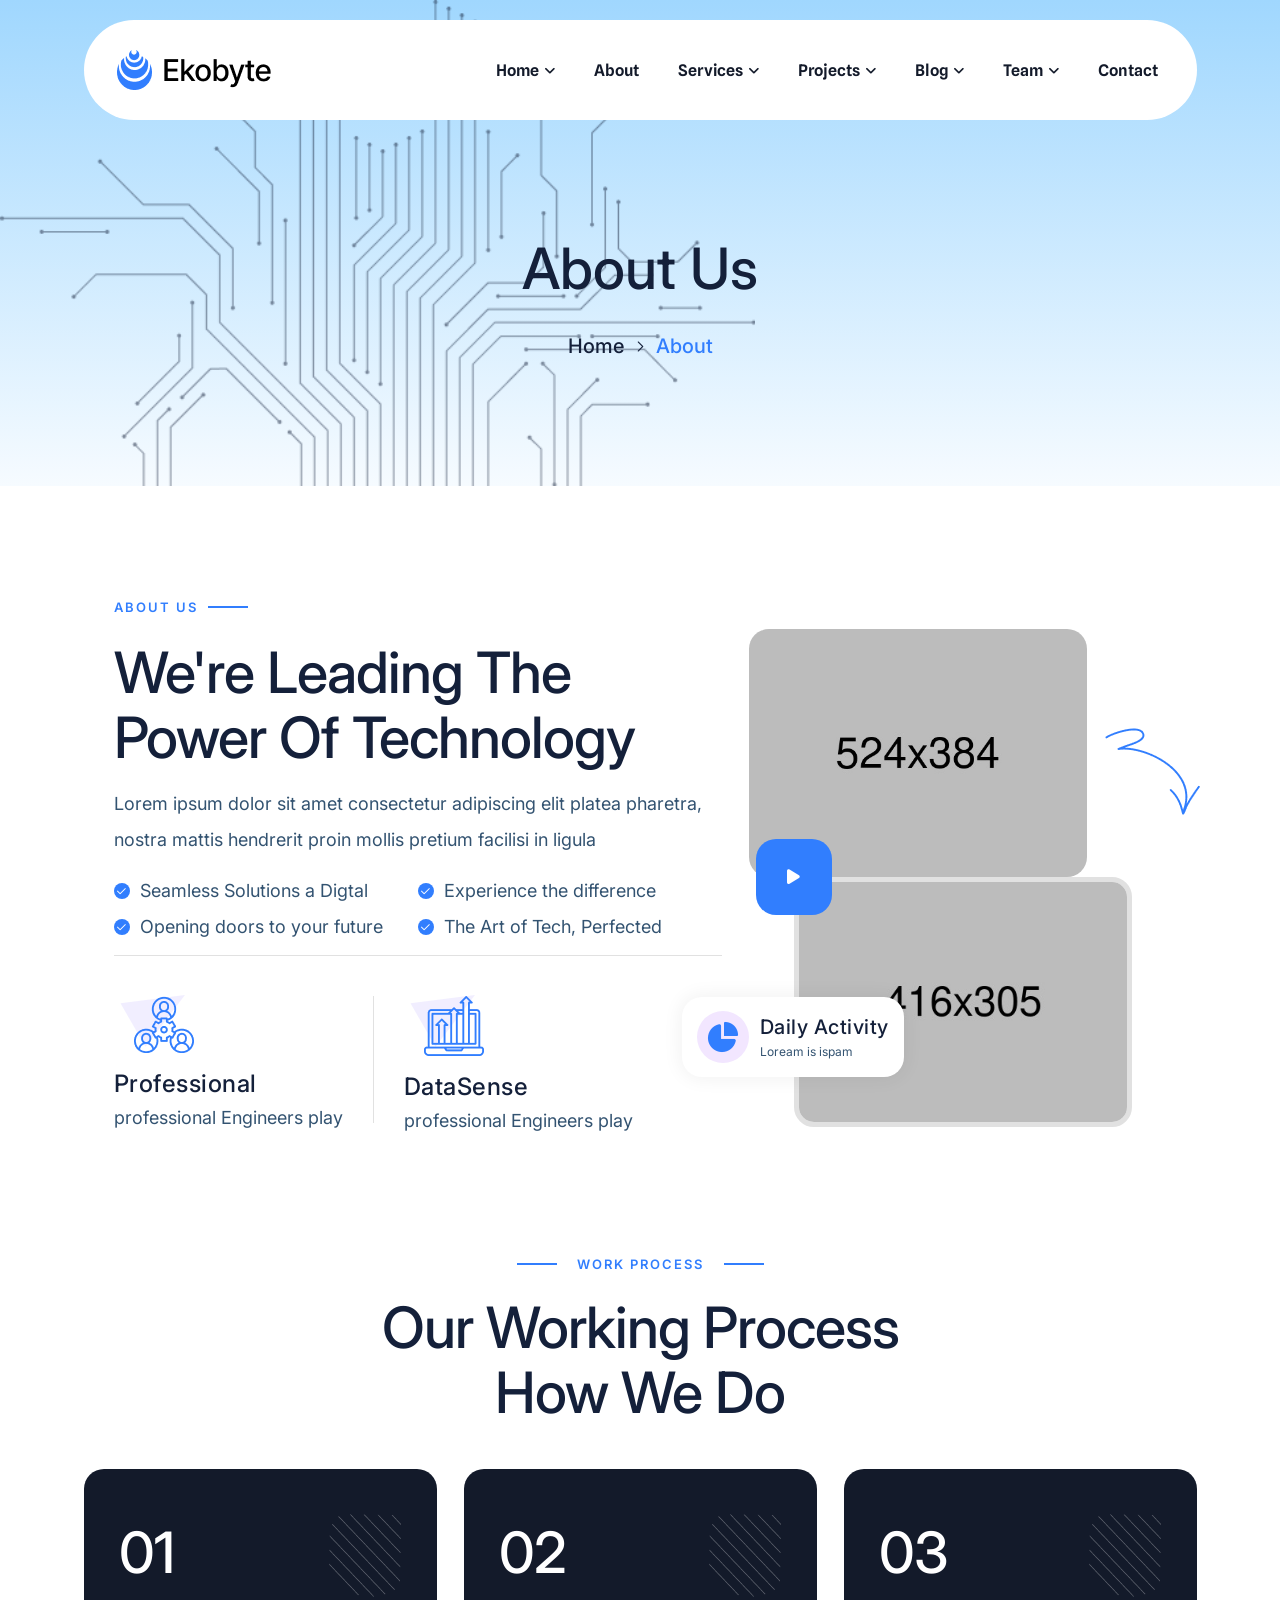
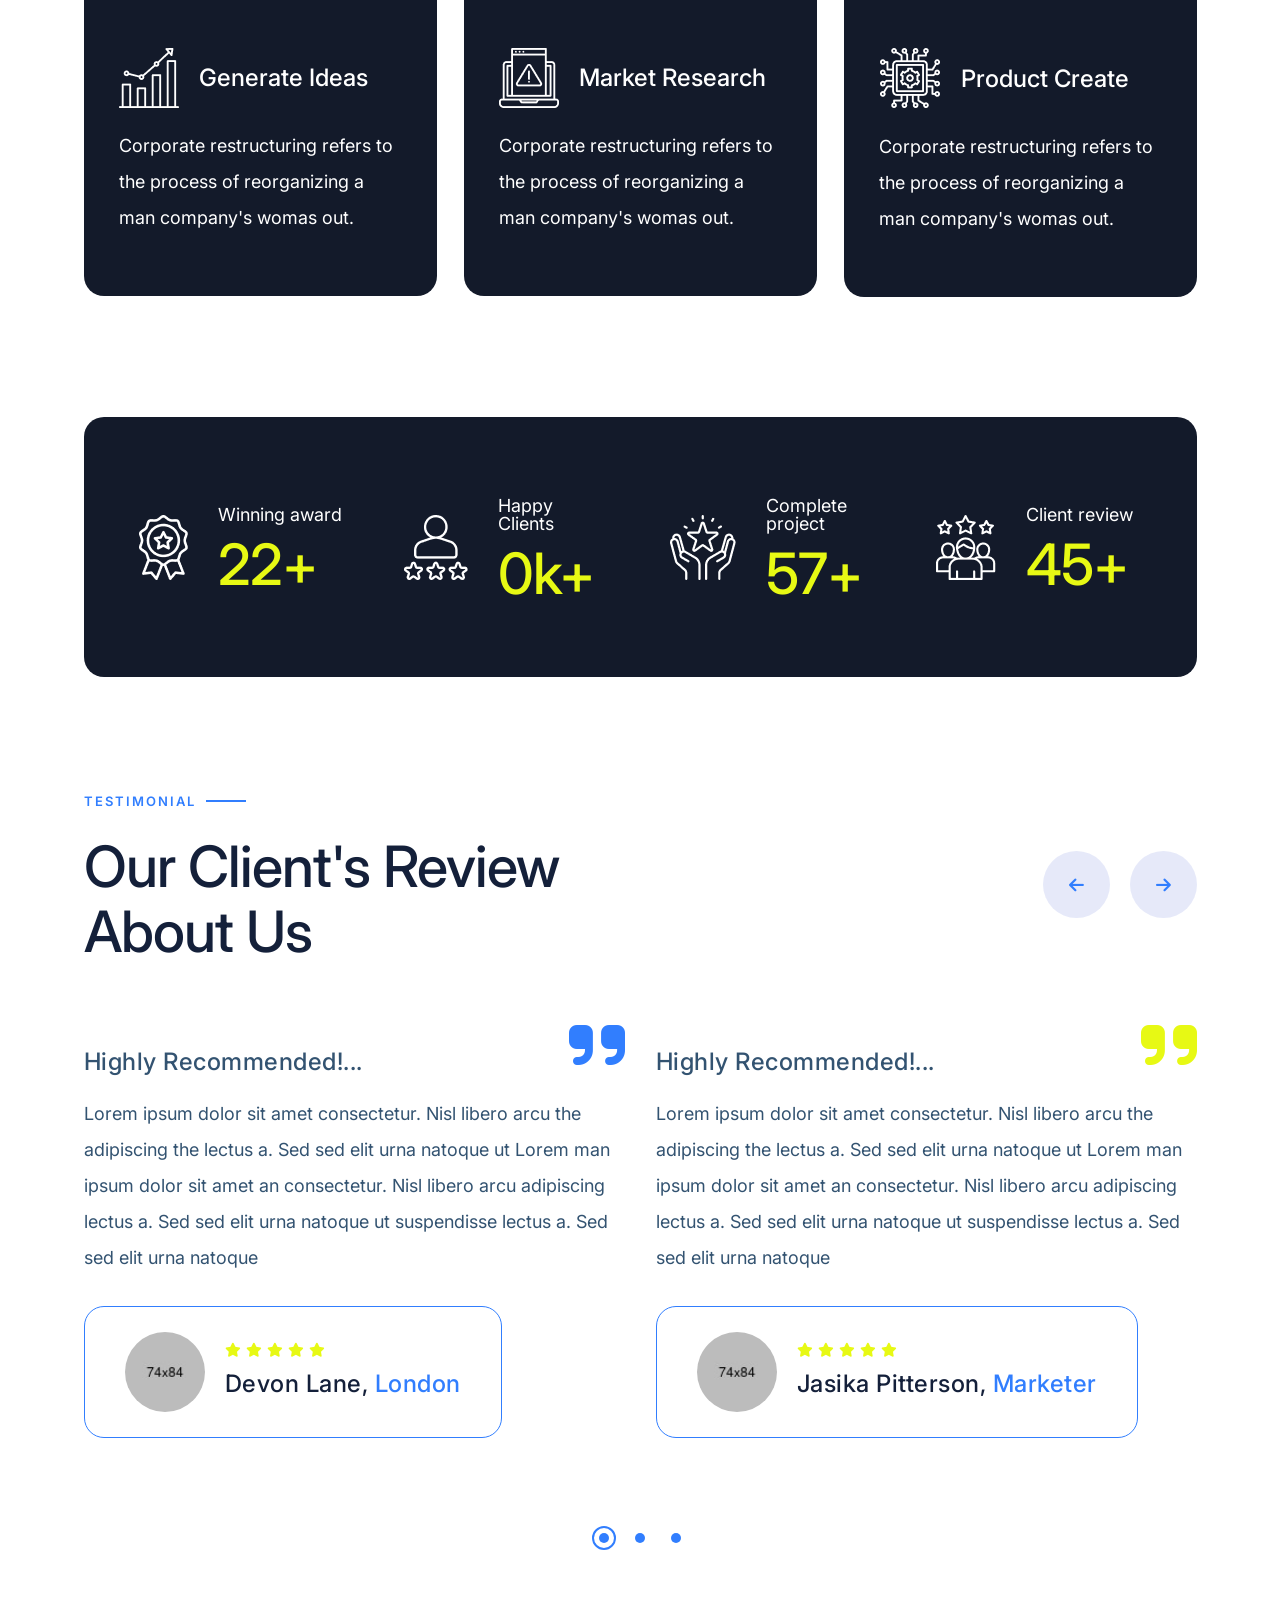
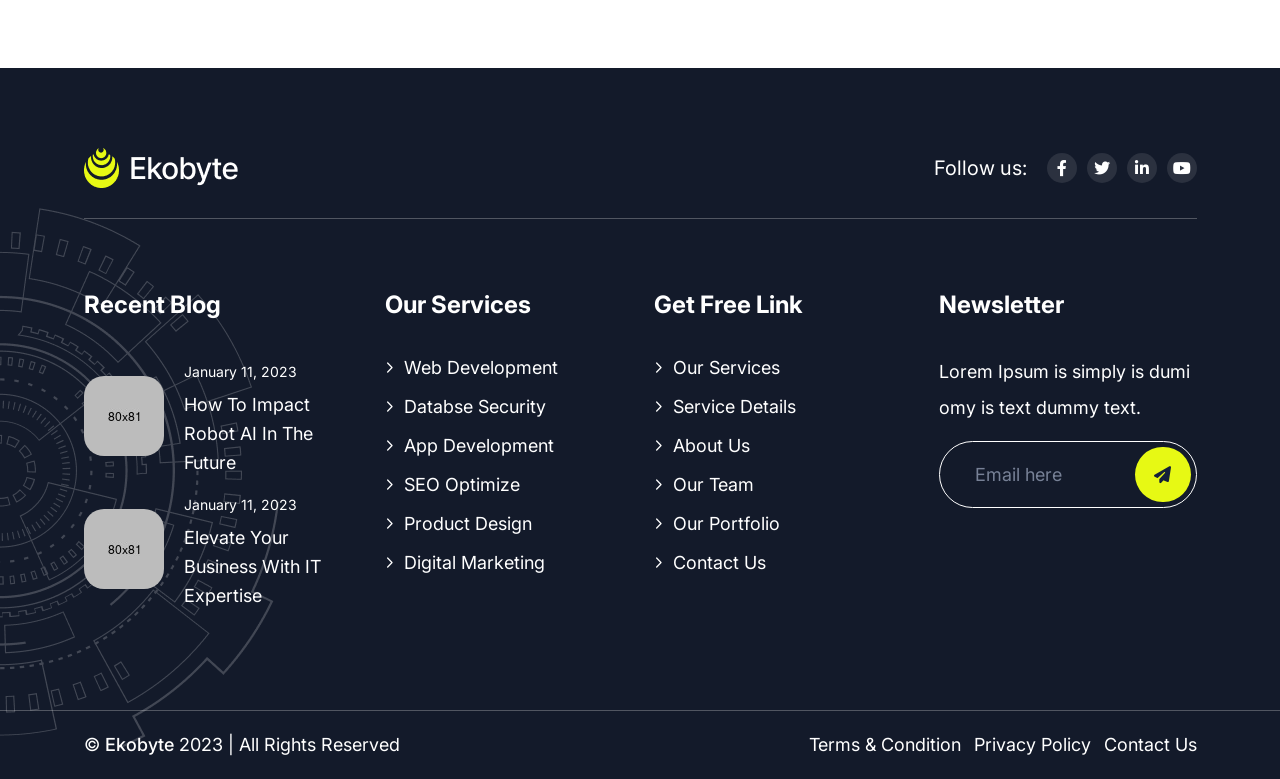
==== about.html @ ce81b217 "Copy ekobyte template" ====
<!DOCTYPE html>
<html dir="ltr" lang="zxx">

<head>
    <meta name="viewport" content="width=device-width,initial-scale=1.0" />
    <meta charset="utf-8" />
    <meta name="description" content="Ekobyte - IT Service & Technology HTML5 Template" />
    <meta name="keywords"
          content="business, html technology, html5 template, it service, it solution, technology, creative studio" />
    <meta name="author" content="ThemeEarth" />

    <title>Ekobyte - IT Service & Technology HTML5 Template</title>

    <link rel="icon" type="image/png" href="images/logo/favicon.png" />

    <link rel="apple-touch-icon" href="images/logo/apple-touch-icon.png" />
    <link rel="apple-touch-icon" sizes="57x57" href="images/logo/apple-touch-icon-57x57.png" />
    <link rel="apple-touch-icon" sizes="72x72" href="images/logo/apple-touch-icon-72x72.png" />
    <link rel="apple-touch-icon" sizes="76x76" href="images/logo/apple-touch-icon-76x76.png" />
    <link rel="apple-touch-icon" sizes="114x114" href="images/logo/apple-touch-icon-114x114.png" />
    <link rel="apple-touch-icon" sizes="120x120" href="images/logo/apple-touch-icon-120x120.png" />
    <link rel="apple-touch-icon" sizes="144x144" href="images/logo/apple-touch-icon-144x144.png" />
    <link rel="apple-touch-icon" sizes="152x152" href="images/logo/apple-touch-icon-152x152.png" />
    <link rel="apple-touch-icon" sizes="180x180" href="images/logo/apple-touch-icon-180x180.png" />

    <link rel="preconnect" href="https://fonts.googleapis.com">
    <link rel="preconnect" href="https://fonts.gstatic.com" crossorigin>
    <link href="https://fonts.googleapis.com/css2?family=DM+Sans:opsz@9..40&family=Inter:wght@400;500;600;700&family=Spline+Sans:wght@400;500;600;700&display=swap" rel="stylesheet">


    <link rel="stylesheet" href="css/bootstrap.min.css" />
    <link rel="stylesheet" href="css/fontawesome.min.css" />
    <link rel="stylesheet" href="css/magnific-popup.css" />
    <link rel="stylesheet" href="css/slick.css" />
    <link rel="stylesheet" href="css/meanmenu.css" />
    <link rel="stylesheet" href="css/nice-select.css" />
    <link rel="stylesheet" href="css/animate.css" />
    <link rel="stylesheet" href="css/style.css" />

    <!--[if lt IE 9]>
    <script src="https://oss.maxcdn.com/html5shiv/3.7.2/html5shiv.min.js"></script>
    <script src="https://oss.maxcdn.com/respond/1.4.2/respond.min.js"></script>
    <![endif]-->
</head>

<body>
<!-- Preloader Start !-->
<div id="preloader">
    <div id="preloader-status">
        <div class="preloader-image">
            <img src="images/icon/preloader.gif" alt="preeloader"/>
        </div>
    </div>
</div>
<!-- Preloader End !-->
<!-- Header Start !-->
<header class="header-area style-2">
    <!-- Header Nav Menu Start -->
    <div class="te-header-menu-area te-sticky-header">
        <div class="container">
            <div class="container">
                <div class="row menu-wrapper">
                    <div class="col-xl-3 col-lg-3 col-md-6 col-6 d-flex align-items-center">
                        <div class="te-logo">
                            <a href="index.html" class="te-standard-logo">
                                <img src="images/logo/logo.png" alt="logo"/>
                            </a>
                            <a href="index.html" class="te-sticky-logo">
                                <img src="images/logo/logo.png" alt="logo" />
                            </a>
                            <a href="index.html" class="te-retina-logo">
                                <img src="images/logo/logo.png" alt="logo"/>
                            </a>
                        </div>
                    </div>
                    <div class="col-xl-9 col-lg-9 col-md-6 col-6 d-flex align-items-center justify-content-end">
                        <div class="te-menu d-inline-block">
                            <nav id="main-menu" class="te-main-menu">
                                <ul>
                                    <li class="dropdown active">
                                        <a href="index.html">Home</a>
                                        <ul>
                                            <li><a href="index.html">Home Page 1</a></li>
                                            <li><a href="index-2.html">Home Page 2</a></li>
                                        </ul>
                                    </li>
                                    <li><a href="about.html">About</a></li>
                                    <li class="dropdown">
                                        <a href="service.html">Services</a>
                                        <ul class="te-submenu">
                                            <li><a href="service.html">Service Page</a></li>
                                            <li><a href="service-details.html">Service Details Page</a></li>
                                        </ul>
                                    </li>
                                    <li class="dropdown">
                                        <a href="project.html">Projects</a>
                                        <ul class="te-submenu">
                                            <li><a href="project.html">Project Page</a></li>
                                            <li><a href="project-details.html">Project Details Page</a></li>
                                        </ul>
                                    </li>
                                    <li class="dropdown">
                                        <a href="blog.html">Blog</a>
                                        <ul class="te-submenu">
                                            <li><a href="blog.html">Blog Page</a></li>
                                            <li><a href="blog-details.html">Blog Details Page</a></li>
                                        </ul>
                                    </li>
                                    <li class="dropdown">
                                        <a href="team-member.html">Team</a>
                                        <ul class="te-submenu">
                                            <li><a href="team-member.html">Team Page</a></li>
                                            <li><a href="team-details.html">Team Details Page</a></li>
                                        </ul>
                                    </li>
                                    <li><a href="contact.html">Contact</a></li>
                                </ul>
                            </nav>
                        </div>
                        <!-- Header Button Start !-->
                        <div class="te-header-btn">
                            <a href="#" class="te-quote-btn">Get a quote <i class="fa-solid fa-arrow-right"></i></a>
                        </div>

                        <!-- Header Button Start !-->
                        <!-- Mobile Menu Toggle Button Start !-->
                        <div class="te-mobile-menu-bar d-lg-none text-end">
                            <a href="#" class="te-mobile-menu-toggle-btn"><i class="fal fa-bars"></i></a>
                        </div>
                        <!-- Mobile Menu Toggle Button End !-->
                    </div>
                </div>
            </div>
        </div>
    </div>
    <!-- Header Nav Menu End -->
</header>
<!-- Header End !-->
<!-- Menu sidebar Section Start -->
<div class="te-menu-sidebar-area">
    <div class="te-menu-sidebar-wrapper">
        <div class="te-menu-sidebar-close">
            <button class="te-menu-sidebar-close-btn" id="menu_sidebar_close_btn">
                <i class="fal fa-times"></i>
            </button>
        </div>
        <div class="te-menu-sidebar-content">
            <div class="te-menu-sidebar-logo">
                <a href="index.html">
                    <img src="images/logo/logo.png" alt="logo" />
                </a>
            </div>
            <div class="te-mobile-nav-menu"></div>
            <div class="te-menu-sidebar-content">
                <div class="te-menu-sidebar-single-widget">
                    <h5 class="te-menu-sidebar-title">Contact Info</h5>
                    <div class="te-header-contact-info">
                        <span><i class="fa-solid fa-location-dot"></i>6391 Elgin St. Celina, 10299</span>
                        <span><a href="mailto:info@example.com"><i class="fa-solid fa-envelope"></i>info@example.com</a> </span>
                        <span><a href="tel:+123-456-7890"><i class="fa-solid fa-phone"></i>+123-456-7890</a></span>
                    </div>
                    <div class="te-social-profile">
                        <a href="#"><i class="fa-brands fa-facebook-f"></i></a>
                        <a href="#"><i class="fa-brands fa-twitter"></i></a>
                        <a href="#"><i class="fa-brands fa-linkedin-in"></i></a>
                        <a href="#"><i class="fa-brands fa-youtube"></i></a>
                    </div>
                </div>
            </div>
        </div>
    </div>
</div>
<!-- Menu sidebar Section Start -->
<div class="te-body-overlay"></div>

<!-- Page Header Start !-->
<div class="page-breadcrumb-area" style="background-image: url('images/section-bg/page-header.png')">
    <div class="page-overlay"></div>
    <div class="container">
        <div class="row">
            <div class="col-md-12">
                <div class="te-breadcrumb-wrapper">
                    <div class="te-page-heading">
                        <h3 class="te-page-title">About Us</h3>
                    </div>
                    <div class="te-breadcrumb-list">
                        <ul>
                            <li><a href="index.html">Home</a></li>
                            <li class="active"><a href="#">About</a></li>
                        </ul>
                    </div>
                </div>
            </div>
        </div>
    </div>
</div>
<!-- Page Header End !-->

<!-- About Us Area Start !-->
<div class="about-us-area style-1">
    <div class="container">
        <div class="row">
            <div class="col-xxl-6 col-xl-5 order-1 order-xxl-2 order-xl-2">
                <div class="te-about-image-card style-2">
                    <div class="te-main-img-wrapper">
                        <div class="te-main-img-inner">
                            <img class="tilt-animate" src="images/about/about-2.jpg" alt="about card img" />

                            <div class="te-img-card-shape">
                                <img src="images/shape/arrow-shape.png" alt="about card shape image" />
                            </div>
                            <div class="te-another-image">
                                <div class="te-another-image-inner">
                                    <img class="tilt-animate" src="images/about/about-4.jpg" alt="about card img" />
                                </div>
                                <div class="video-btn">
                                    <a href="https://www.youtube.com/watch?v=7e90gBu4pas" class="mfp-iframe video-play">
                                        <i class="fa-solid fa-play" aria-hidden="true"></i>
                                    </a>
                                </div>
                                <div class="te-badge-text">
                                    <div class="icon">
                                        <i class="fa-solid fa-chart-pie-simple"></i>
                                    </div>
                                    <div class="text">
                                        <h4 class="title">Daily Activity</h4>
                                        <span>Loream is ispam</span>
                                    </div>
                                </div>
                            </div>
                        </div>
                    </div>
                </div>
            </div>
            <div class="col-xxl-6 col-xl-7 order-2 order-xxl-1 order-xl-1">
                <div class="te-about-info-card style-2">
                    <div class="te-about-info-content">
                        <div class="te-section-title">
                            <div class="te-section-content">
                                <div>
                                    <span class="short-title only-divider">ABOUT US</span>
                                </div>
                                <h2 class="title">We're Leading The Power Of Technology</h2>
                                <div class="te-section-desc">
                                    <p>Lorem ipsum dolor sit amet consectetur adipiscing elit platea pharetra, nostra mattis hendrerit proin mollis pretium facilisi in ligula </p>
                                </div>
                            </div>
                        </div>
                        <div class="te-list-item-wrapper">
                            <div class="te-list-item">
                                <span class="icon">
                                    <i class="fa-regular fa-check"></i>
                                </span>
                                <span class="text">Seamless Solutions a Digtal</span>
                            </div>
                            <div class="te-list-item">
                                <span class="icon">
                                    <i class="fa-regular fa-check"></i>
                                </span>
                                <span class="text">Experience the difference</span>
                            </div>
                            <div class="te-list-item">
                                <span class="icon">
                                    <i class="fa-regular fa-check"></i>
                                </span>
                                <span class="text">Opening doors to your future</span>
                            </div>
                            <div class="te-list-item">
                                <span class="icon">
                                    <i class="fa-regular fa-check"></i>
                                </span>
                                <span class="text">The Art of Tech, Perfected</span>
                            </div>
                        </div>
                        <div class="te-info-list">
                            <div class="te-single-info-list">
                                <div class="icon">
                                    <img src="images/icon/settings.png" alt="icon"/>
                                </div>
                                <h3 class="title">Professional</h3>
                                <span class="short-title">professional Engineers play</span>
                            </div>
                            <div class="divider"></div>
                            <div class="te-single-info-list">
                                <div class="icon">
                                    <img src="images/icon/data-center.png" alt="icon"/>
                                </div>
                                <h3 class="title">DataSense</h3>
                                <span class="short-title">professional Engineers play</span>
                            </div>
                        </div>
                    </div>
                </div>
            </div>
        </div>
    </div>
</div>
<!-- About Us Area End !-->
<!-- Process Step Area Start -->
<div class="te-process-step-area style-1">
    <div class="container">
        <div class="row">
            <div class="col-12">
                <div class="te-section-title justify-content-center text-center">
                    <div class="te-section-content">
                        <div>
                            <span class="short-title">Work process</span>
                        </div>
                        <h2 class="title">Our Working Process <br> How We Do</h2>
                    </div>
                </div>
            </div>
        </div>
        <div class="row">
            <!-- Single Service Start !-->
            <div class="col-12 col-md-6 col-lg-4">
                <div class="te-process-step">
                    <div class="te-content-wrapper">
                        <div class="te-counter-wrapper">
                            <span class="counter-number">01</span>
                            <div class="shape">
                                <img src="images/icon/process/shpae.png" alt="Shape"/>
                            </div>
                        </div>
                        <div class="te-title-wrapper">
                            <div class="icon">
                                <img src="images/icon/process/line-chart.png" alt="Icon">
                            </div>
                            <h3 class="title">Generate Ideas</h3>
                        </div>
                        <div class="content">
                            <p class="desc">Corporate restructuring refers to the process of reorganizing a man company's womas out.</p>
                        </div>
                    </div>
                </div>
            </div>
            <!-- Single Service End !-->
            <!-- Single Service Start !-->
            <div class="col-12 col-md-6 col-lg-4">
                <div class="te-process-step">
                    <div class="te-content-wrapper">
                        <div class="te-counter-wrapper">
                            <span class="counter-number">02</span>
                            <div class="shape">
                                <img src="images/icon/process/shpae.png" alt="Shape"/>
                            </div>
                        </div>
                        <div class="te-title-wrapper">
                            <div class="icon">
                                <img src="images/icon/process/desktop.png" alt="Icon">
                            </div>
                            <h3 class="title">Market Research</h3>
                        </div>
                        <div class="content">
                            <p class="desc">Corporate restructuring refers to the process of reorganizing a man company's womas out.</p>
                        </div>
                    </div>
                </div>
            </div>
            <!-- Single Service End !-->
            <!-- Single Service Start !-->
            <div class="col-12 col-md-6 col-lg-4">
                <div class="te-process-step">
                    <div class="te-content-wrapper">
                        <div class="te-counter-wrapper">
                            <span class="counter-number">03</span>
                            <div class="shape">
                                <img src="images/icon/process/shpae.png" alt="Shape"/>
                            </div>
                        </div>
                        <div class="te-title-wrapper">
                            <div class="icon">
                                <img src="images/icon/process/web-solutions.png" alt="Icon">
                            </div>
                            <h3 class="title">Product Create</h3>
                        </div>
                        <div class="content">
                            <p class="desc">Corporate restructuring refers to the process of reorganizing a man company's womas out.</p>
                        </div>
                    </div>
                </div>
            </div>
            <!-- Single Service End !-->
        </div>
    </div>
</div>
<!-- Process Step Area End -->
   <!-- counter section start -->
   <div class="counter-up-area style-2">
    <div class="container">
        <div class="row">
            <div class="col-12">
                <div class="te-counter-card">
                    <div class="te-counter-item">
                        <div class="te-counter-title">
                            <div class="icon">
                                <img src="images/icon/counter/v-3/badge.png" alt="icon"/>
                            </div>
                            <div class="content">
                                <p class="title">Winning award</p>
                                <h2 class="number">
                                    <span class="counter">200</span><span>+</span>
                                </h2>
                            </div>
                        </div>
                    </div>
                    <div class="te-counter-item">
                        <div class="te-counter-title">
                            <div class="icon">
                                <img src="images/icon/counter/v-3/user.png" alt="icon"/>
                            </div>
                            <div class="content">
                                <p class="title">Happy Clients</p>
                                <h2 class="number">
                                    <span class="counter">5</span><span>k+</span>
                                </h2>
                            </div>
                        </div>
                    </div>
                    <div class="te-counter-item">
                        <div class="te-counter-title">
                            <div class="icon">
                                <img src="images/icon/counter/v-3/thumb-up.png" alt="icon"/>
                            </div>
                            <div class="content">
                                <p class="title">Complete project</p>
                                <h2 class="number">
                                    <span class="counter">500</span><span>+</span>
                                </h2>
                            </div>
                        </div>
                    </div>
                    <div class="te-counter-item">
                        <div class="te-counter-title">
                            <div class="icon">
                                <img src="images/icon/counter/v-3/users.png" alt="icon"/>
                            </div>
                            <div class="content">
                                <p class="title">Client review</p>
                                <h2 class="number">
                                    <span class="counter">400</span><span>+</span>
                                </h2>
                            </div>
                        </div>
                    </div>
                </div>
            </div>
        </div>
    </div>
</div>
<!-- counter section end -->
    <!-- Testimonial Area Start -->
    <div class="testimonial-slider-area style-3">
        <div class="container">
            <div class="row">
                <div class="col-12">
                    <div class="te-section-title left-align-title">
                        <div class="te-section-content">
                            <div>
                                <span class="short-title only-divider">Testimonial</span>
                            </div>
                            <h2 class="title">Our Client's Review <br> About Us</h2>
                        </div>
                        <div  class="te-section-desc">
                            <div class="te-slider-btn-wrapper">
                                <a href="#" class="te-slider-nav te-slider-prev" id="testimonial_slider_prev">
                                    <i class="fa-solid fa-arrow-left"></i>
                                </a>
                                <a href="#" class="te-slider-nav te-slider-next" id="testimonial_slider_next">
                                    <i class="fa-solid fa-arrow-right"></i>
                                </a>
                            </div>
                        </div>
                    </div>
                    <div class="te-testimonial-slider-wrapper" id="testimonial_one">
                        <div>
                            <div class="te-testimonial-card style-3">
                                <div class="te-content-wrapper">
                                    <div class="content">
                                        <h4 class="title">Highly Recommended!...</h4>
                                        <p>Lorem ipsum dolor sit amet consectetur. Nisl libero arcu the adipiscing the lectus a. Sed sed elit urna natoque ut Lorem man  ipsum dolor sit amet an consectetur. Nisl libero arcu adipiscing lectus a. Sed sed elit urna natoque ut suspendisse lectus a. Sed sed elit urna natoque </p>
                                    </div>
                                    <div class="te-user-meta">
                                        <div class="te-user-info">
                                            <div class="image">
                                                <img src="images/testimonial/t-1.jpg" alt="user" />
                                            </div>
                                            <div class="info">
                                                <div class="rating">
                                                    <i class="fa-solid fa-star"></i>
                                                    <i class="fa-solid fa-star"></i>
                                                    <i class="fa-solid fa-star"></i>
                                                    <i class="fa-solid fa-star"></i>
                                                    <i class="fa-solid fa-star"></i>
                                                </div>
                                                <h2 class="name">Devon Lane, <span>London</span></h2>                                    
                                            </div>
                                        </div>
                                        <div class="icon">
                                            <i class="fa-solid fa-quote-right"></i>
                                        </div>
                                    </div>
                                </div>
                            </div>
                        </div>
                        <div>
                            <div class="te-testimonial-card style-3">
                                <div class="te-content-wrapper">
                                    <div class="content">
                                        <h4 class="title">Highly Recommended!...</h4>
                                        <p>Lorem ipsum dolor sit amet consectetur. Nisl libero arcu the adipiscing the lectus a. Sed sed elit urna natoque ut Lorem man  ipsum dolor sit amet an consectetur. Nisl libero arcu adipiscing lectus a. Sed sed elit urna natoque ut suspendisse lectus a. Sed sed elit urna natoque </p>
                                    </div>
                                    <div class="te-user-meta">
                                        <div class="te-user-info">
                                            <div class="image">
                                                <img src="images/testimonial/t-2.jpg" alt="user" />
                                            </div>
                                            <div class="info">
                                                <div class="rating">
                                                    <i class="fa-solid fa-star"></i>
                                                    <i class="fa-solid fa-star"></i>
                                                    <i class="fa-solid fa-star"></i>
                                                    <i class="fa-solid fa-star"></i>
                                                    <i class="fa-solid fa-star"></i>
                                                </div>
                                                <h2 class="name">Jasika Pitterson, <span>Marketer</span></h2>  
                                            </div>
                                        </div>
                                        <div class="icon">
                                            <i class="fa-solid fa-quote-right"></i>
                                        </div>
                                    </div>
                                </div>
                            </div>
                        </div>
                        <div>
                            <div class="te-testimonial-card style-3">
                                <div class="te-content-wrapper">
                                    <div class="content">
                                        <h4 class="title">Highly Recommended!...</h4>
                                        <p>Lorem ipsum dolor sit amet consectetur. Nisl libero arcu the adipiscing the lectus a. Sed sed elit urna natoque ut Lorem man  ipsum dolor sit amet an consectetur. Nisl libero arcu adipiscing lectus a. Sed sed elit urna natoque ut suspendisse lectus a. Sed sed elit urna natoque </p>
                                    </div>
                                    <div class="te-user-meta">
                                        <div class="te-user-info">
                                            <div class="image">
                                                <img src="images/testimonial/t-3.jpg" alt="user" />
                                            </div>
                                            <div class="info">
                                                <div class="rating">
                                                    <i class="fa-solid fa-star"></i>
                                                    <i class="fa-solid fa-star"></i>
                                                    <i class="fa-solid fa-star"></i>
                                                    <i class="fa-solid fa-star"></i>
                                                    <i class="fa-solid fa-star"></i>
                                                </div>
                                                <h2 class="name">Madaline Gibson, <span>Developer</span></h2>  
                                            </div>
                                        </div>
                                        <div class="icon">
                                            <i class="fa-solid fa-quote-right"></i>
                                        </div>
                                    </div>
                                </div>
                            </div>
                        </div>
                    </div>
                </div>
            </div>
        </div>
    </div>
    <!-- Testimonial Area End -->

<!--- Start Footer !-->
<footer class="footer style-2">
    <div class="te-footer-sec">
        <div class="container">
            <div class="row">
                <div class="col-12">
                    <div class="te-footer-social-wrapper">
                        <div class="te-footer-logo">
                            <a href="index.html">
                                <img src="images/logo/footer-logo-white.png" alt="Logo"/>
                            </a>
                        </div>
                        <div class="te-social-widget">
                            <span>Follow us:</span>
                            <div class="te-social-profile">
                                <a href="#"><i class="fa-brands fa-facebook-f"></i></a>
                                <a href="#"><i class="fa-brands fa-twitter"></i></a>
                                <a href="#"><i class="fa-brands fa-linkedin-in"></i></a>
                                <a href="#"><i class="fa-brands fa-youtube"></i></a>
                            </div>
                        </div>
                    </div>
                </div>
                <div class="col-xl-3 col-lg-6 col-md-6">
                    <div class="te-footer-widget">
                        <h2 class="te-footer-widget-title">Recent Blog</h2>
                        <div class="te_widget_latest_post">
                            <ul>
                                <li>
                                    <div class="te-latest-post-thumb">
                                        <img src="images/blog/r1.jpg" alt="">
                                    </div>
                                    <div class="te-latest-post-desc">
                                        <span class="te-latest-post-meta">January 11, 2023</span>
                                        <h3 class="te-latest-post-title">
                                            <a href="blog-details.html">How To Impact Robot AI In The Future</a>
                                        </h3>
                                    </div>
                                </li>
                                <li>
                                    <div class="te-latest-post-thumb">
                                        <img src="images/blog/r2.jpg" alt="">
                                    </div>
                                    <div class="te-latest-post-desc">
                                        <span class="te-latest-post-meta">January 11, 2023</span>
                                        <h3 class="te-latest-post-title">
                                            <a href="blog-details.html">Elevate Your Business With IT Expertise</a>
                                        </h3>
                                    </div>
                                </li>
                            </ul>
                        </div>
                    </div>
                </div>
                <div class="col-xl-6 col-lg-12 col-md-12 footer-nav-widget">
                    <div class="row">
                        <div class="col-sm-6 col-xs-12">
                            <div class="te-footer-widget te_widget_nav_menu">
                                <h2 class="te-footer-widget-title">Our Services</h2>
                                <ul class="menu">
                                    <li><a href="#">Web Development</a></li>
                                    <li><a href="#">Databse Security</a></li>
                                    <li><a href="#">App Development</a></li>
                                    <li><a href="#">SEO Optimize</a></li>
                                    <li><a href="#">Product Design</a></li>
                                    <li><a href="#">Digital Marketing</a></li>
                                </ul>
                            </div>
                        </div>
                        <div class="col-sm-6 col-xs-12">
                            <div class="te-footer-widget te_widget_nav_menu">
                                <h2 class="te-footer-widget-title">Get Free Link</h2>
                                <ul>
                                    <li><a href="#">Our Services</a></li>
                                    <li><a href="#">Service Details</a></li>
                                    <li><a href="#">About Us</a></li>
                                    <li><a href="#">Our Team</a></li>
                                    <li><a href="#">Our Portfolio</a></li>
                                    <li><a href="#">Contact Us</a></li>
                                </ul>
                            </div>
                        </div>
                    </div>
                </div>
                <div class="col-xl-3 col-lg-6 col-md-6">
                    <div class="te-footer-widget">
                        <h2 class="te-footer-widget-title">Newsletter</h2>
                        <!-- Newsletter Section Start !-->
                        <div class="te-subscribe-form-wrapper">
                            <p>Lorem Ipsum is simply is dumi omy is text  dummy text.</p>
                            <div class="te-subscribe-form-widget">
                                <form>
                                    <div class="mc4wp-form-fields">
                                        <div class="single-field">
                                            <input type="email" placeholder="Email here">
                                        </div>
                                        <button class="submit-btn" type="submit"><i class="fa-solid fa-paper-plane"></i></button>
                                    </div>
                                </form>
                            </div>
                        </div>
                        <!-- Newsletter Section End !-->
                    </div>
                </div>
            </div>
        </div>
    </div>
    <div class="footer-bottom-area">
        <div class="container">
            <div class="row">
                <div class="col-12">
                    <div class="te-footer-bottom-wrapper">
                        <div class="te-copyright-text">
                            <p>&copy; <a href="#">Ekobyte</a> 2023 | All Rights Reserved</p>
                        </div>
                        <div class="te-footer-bottom-menu">
                            <ul>
                                <li>
                                    <a href="#">Terms & Condition</a>
                                </li>
                                <li>
                                    <a href="#">Privacy Policy</a>
                                </li>
                                <li>
                                    <a href="#">Contact Us</a>
                                </li>
                            </ul>
                        </div>
                    </div>
                </div>
            </div>
        </div>
    </div>
    <div class="te-footer-bg">
        <img src="images/shape/footer-one-shape.png" alt="footer image" />
    </div>
</footer>
<!--- End Footer !-->
<!-- Header Search Bar Modal Start -->
<div class="te-search-form-wrapper">
    <div class="te-search-form-inner">
        <div class="te-search-content-filed">
            <form role="search" method="get" class="te-search-form" action="#">
                <div class="te-search-form-input">
                    <div class="te-search-icon">
                        <i class="fa-light fa-magnifying-glass"></i>
                    </div>
                    <input type="search" placeholder="Search"/>
                    <button class="te-theme-btn" type="submit" title="Search" aria-label="Search">Search</button>
                </div>
            </form>
            <span class="te-search-close">
                    <i class="fa-light fa-xmark"></i>
                </span>
        </div>
    </div>
</div>
<!-- Header Search Bar Modal End -->
<!-- Scroll Up Section Start -->
<div class="progress-wrap">
    <svg class="progress-circle svg-content" width="100%" height="100%" viewBox="-1 -1 102 102">
        <path d="M50,1 a49,49 0 0,1 0,98 a49,49 0 0,1 0,-98"/>
    </svg>
</div>
<!-- Scroll Up Section End -->
<script src="js/jquery.min.js"></script>
<script src="js/bootstrap.min.js"></script>
<script src="js/jquery.nice-select.min.js"></script>
<script src="js/slick.min.js"></script>
<script src="js/jquery.counterup.min.js"></script>
<script src="js/waypoints.js"></script>
<script src="js/jquery.meanmenu.min.js"></script>
<script src="js/jquery.magnific-popup.min.js"></script>
<script src="js/inview.min.js"></script>
<script src="js/wow.js"></script>
<script src="js/tilt.jquery.js"></script>
<script src="js/jquery.lettering.min.js"></script>
<script src="js/circletype.min.js"></script>
<script src="js/isotope.min.js"></script>
<script src="js/jquery.imagesloaded.min.js"></script>
<script src="js/scrolltotop.min.js"></script>
<script src="js/custom.js"></script>
</body>

</html>
---- css/nice-select.css ----
.nice-select{border-radius:5px;color:#778196;opacity:1;font-size:16px;font-weight:400;font-family:"Poppins",sans-serif;box-sizing:border-box;clear:both;cursor:pointer;display:block;float:left;height:60px;border:1px solid #dfe2e9;line-height:60px;outline:0;padding-left:18px;padding-right:30px;position:relative;margin-bottom:12px;text-align:left !important;-webkit-transition:all .2s ease-in-out;transition:all .2s ease-in-out;-webkit-user-select:none;-moz-user-select:none;-ms-user-select:none;user-select:none;white-space:nowrap;width:100%}.nice-select:hover{border-color:#005bac}.nice-select:active,.nice-select.open,.nice-select:focus{border-color:#005bac}.nice-select:after{border-width:0 5.5px 7px 5.5px;border-color:transparent transparent #778196 transparent;border-style:solid;transform:rotate(180deg);content:'';display:block;margin-top:-4px;pointer-events:none;position:absolute;right:12px;top:50%;-webkit-transition:all .15s ease-in-out;transition:all .15s ease-in-out;width:5px}.nice-select.open:after{transform:rotate(-0)}.nice-select.open .list{opacity:1;pointer-events:auto;-webkit-transform:scale(1) translateY(0);-ms-transform:scale(1) translateY(0);transform:scale(1) translateY(0)}.nice-select.disabled{border-color:#ededed;color:#999;pointer-events:none}.nice-select.disabled:after{border-color:#ccc}.nice-select.wide{width:100%}.nice-select.wide .list{left:0 !important;right:0 !important}.nice-select.right{float:right}.nice-select.right .list{left:auto;right:0}.nice-select.small{font-size:12px;height:36px;line-height:34px}.nice-select.small:after{height:4px;width:4px}.nice-select.small .option{line-height:34px;min-height:34px}.nice-select .list{background-color:#fff;border-radius:5px;box-shadow:0 0 0 1px rgba(68,68,68,0.11);box-sizing:border-box;margin-top:1px;opacity:0;overflow:hidden;padding:0;pointer-events:none;position:absolute;top:100%;left:0;width:100%;-webkit-transform-origin:50% 0;-ms-transform-origin:50% 0;transform-origin:50% 0;-webkit-transform:scale(0.75) translateY(-21px);-ms-transform:scale(0.75) translateY(-21px);transform:scale(0.75) translateY(-21px);-webkit-transition:all .2s cubic-bezier(0.5,0,0,1.25),opacity .15s ease-out;transition:all .2s cubic-bezier(0.5,0,0,1.25),opacity .15s ease-out;z-index:9}.nice-select .list:hover .option:not(:hover){background-color:transparent !important}.nice-select .option{cursor:pointer;color:#393d48;font-weight:400;line-height:40px;list-style:none;min-height:40px;outline:0;padding-left:18px;padding-right:29px;text-align:left;-webkit-transition:all .2s;transition:all .2s}.nice-select .option:hover,.nice-select .option.focus,.nice-select .option.selected.focus{background-color:#f6f6f6}.nice-select .option.selected{font-weight:bold}.nice-select .option.disabled{background-color:transparent;color:#999;cursor:default}.no-csspointerevents .nice-select .list{display:none}.no-csspointerevents .nice-select.open .list{display:block}
---- css/style.css ----
/**
 * Stylesheet:  style.css
 * Theme:       Techvolt - IT Service & Technology HTML5 Template
 * Version:     1.0
 * Author:     	ThemeEarth
 * 
 */
/* Table of contents
=========================
1.Preloader
2.Scrollup
4.Nav Menu CSS
3.Slider Section
5.Info Card
6.Icon Card
7. About Image Card
8. About Info Card
09. Counter Card
10. Process Step Card
11. Testimonial Card
12. Accordion Card
13. Post Card
14. Skill Progress Card
15. Call To Action Card
16. Title Card
17. Breadcrumb
18. Paginations
19. Project Details Page
20. sidebar
21. Comment List
22. Comment Form
23. Team member
24. Portfolio25. About Page
25. About Page
26. Contact Page
27. Service Page
28. Team Page
29. Blog Page
Footer

===========================*/
/* Theme Default CSS */
* {
  margin: 0;
  border: 0;
  outline: none; }

html,
body {
  height: 100%;
  font-size: 18px;
  font-weight: 400;
  font-family: "Inter", sans-serif;
  color: #335371;
  vertical-align: baseline;
  line-height: 36px;
  font-smoothing: antialiased; }

p {
  margin: 0 0 15px; }

img {
  max-width: 100%;
  height: auto; }

h1 a,
h2 a,
h3 a,
h4 a,
h5 a,
h6 a {
  color: inherit; }

h1,
h2,
h3,
h4,
h5,
h6 {
  margin-top: 0;
  font-family: "Inter", sans-serif;
  color: #14203A;
  font-style: normal;
  -webkit-transition: all 0.5s ease-out;
  transition: all 0.5s ease-out; }

h1 {
  font-size: 57px;
  line-height: 77px;
  font-weight: 500; }

h2 {
  font-size: 42px;
  line-height: 62px;
  font-weight: 500; }

h3 {
  font-size: 38px;
  line-height: 52px;
  font-weight: 500; }

h4 {
  font-size: 24px;
  line-height: 39px;
  font-weight: 500; }

h5 {
  font-size: 20px;
  line-height: 36px;
  font-weight: 500; }

h6 {
  font-size: 18px;
  line-height: 28px;
  font-weight: 500; }

label {
  color: #335371;
  cursor: pointer;
  font-size: 16px;
  font-weight: 400; }

button {
  cursor: pointer;
  -webkit-transition: all 0.5s ease-out;
  transition: all 0.5s ease-out; }

a:not([href]):not([tabindex]) {
  color: inherit;
  text-decoration: none; }

a,
.button {
  text-decoration: none;
  -webkit-transition: all 0.5s ease-out;
  transition: all 0.5s ease-out; }

a:focus,
.button:focus {
  text-decoration: none;
  outline: none; }

a:focus {
  color: #317EFE;
  text-decoration: none;
  -webkit-transition: all 0.5s ease-out;
  transition: all 0.5s ease-out; }

a,
button {
  color: #317EFE;
  outline: medium none;
  -webkit-transition: all 0.5s ease-out;
  transition: all 0.5s ease-out; }
  a:hover,
  button:hover {
    color: #317EFE;
    -webkit-transition: all 0.5s ease-out;
    transition: all 0.5s ease-out; }

button:focus,
input:focus,
input:focus,
textarea,
textarea:focus {
  outline: 0; }

ul {
  list-style: outside none none;
  margin: 0;
  padding: 0; }

::-moz-selection {
  background: #317EFE;
  text-shadow: none;
  color: #fff; }

::selection {
  background: #317EFE;
  text-shadow: none;
  color: #fff; }

textarea:focus,
input:focus {
  outline: none; }

.red-100 {
  background-color: #FFF3F3; }

.skye-100 {
  background-color: #E8FBFF; }

.orange-100 {
  background-color: #F9F8DA; }

.background-black {
  background-color: #393d48; }

.bg-light-black {
  background-color: #31373f; }

.background-blue {
  background-color: #317EFE; }

.bg-dark-blue {
  background-color: #0e3151; }

.background-light-blue {
  background-color: #317EFE; }

.background-skye {
  background-color: #317EFE; }

.background-gray {
  background-color: #eef5f8; }

.background-light-gray {
  background-color: #f3f7fc; }

.background-gradient {
  background: -webkit-gradient(linear, left top, left bottom, from(#A0D7FE), to(#F6FBFF));
  background: linear-gradient(180deg, #A0D7FE 0%, #F6FBFF 100%); }

.page-bg {
  background-color: #14203A; }

.page-area {
  padding-top: 136px;
  padding-bottom: 124px; }

.blog-area {
  padding-top: 144px;
  padding-bottom: 104px; }

@media (max-width: 991px) {
  .page-area,
  .blog-area {
    padding-top: 100px;
    padding-bottom: 52px; } }
@media (max-width: 767px) {
  .page-area,
  .blog-area {
    padding-top: 70px;
    padding-bottom: 22px; } }
.page-area .page-links,
.blog-area .page-links {
  margin-bottom: 20px; }

.border-radius-12 {
  border-radius: 12px; }

.text-white-100 {
  color: #c7cdda; }

code {
  color: #E7F914; }

.te-theme-btn,
.wp-block-loginout a,
input.te-theme-btn {
  display: -webkit-inline-box;
  display: -ms-inline-flexbox;
  display: inline-flex;
  padding: 10px 40px;
  -webkit-box-pack: center;
      -ms-flex-pack: center;
          justify-content: center;
  -webkit-box-align: center;
      -ms-flex-align: center;
          align-items: center;
  gap: 10px;
  font-size: 17px;
  font-weight: 600;
  letter-spacing: 0.6px;
  text-transform: capitalize;
  color: #ffffff;
  background-color: #317EFE;
  position: relative;
  z-index: 1;
  border-radius: 50px;
  -webkit-transition: all 0.5s ease-out;
  transition: all 0.5s ease-out;
  overflow: hidden; }
  .te-theme-btn:hover,
  .wp-block-loginout a:hover,
  input.te-theme-btn:hover {
    color: #131A2A;
    background-color: #E7F914; }
  .te-theme-btn:focus,
  .wp-block-loginout a:focus,
  input.te-theme-btn:focus {
    color: #ffffff; }
  .te-theme-btn.yellow-btn,
  .wp-block-loginout a.yellow-btn,
  input.te-theme-btn.yellow-btn {
    background-color: #E7F914;
    color: #14203A; }
  .te-theme-btn.simple-btn,
  .wp-block-loginout a.simple-btn,
  input.te-theme-btn.simple-btn {
    padding-left: 36px;
    padding-right: 36px; }

.wp-block-loginout a {
  position: relative; }

.contact-form-btn {
  -webkit-box-pack: center;
      -ms-flex-pack: center;
          justify-content: center;
  width: 100%;
  display: block;
  line-height: 42px; }
  .contact-form-btn .icon {
    float: right; }

input.te-theme-btn {
  display: inline-block !important;
  width: inherit !important;
  border: 0 !important; }

.te-slider-btn-wrapper {
  display: -webkit-box;
  display: -ms-flexbox;
  display: flex;
  -webkit-box-align: center;
      -ms-flex-align: center;
          align-items: center;
  gap: 20px;
  position: relative;
  top: -30px; }
  @media only screen and (min-width: 0px) and (max-width: 767px) {
    .te-slider-btn-wrapper {
      top: unset; } }
  .te-slider-btn-wrapper .te-slider-nav {
    width: 67px;
    height: 67px;
    display: -webkit-box;
    display: -ms-flexbox;
    display: flex;
    -webkit-box-align: center;
        -ms-flex-align: center;
            align-items: center;
    -webkit-box-pack: center;
        -ms-flex-pack: center;
            justify-content: center;
    border-radius: 50px;
    color: #317EFE;
    font-size: 17px;
    background-color: #0e2bc51a;
    -webkit-transition: all 0.5s ease-out;
    transition: all 0.5s ease-out; }
    .te-slider-btn-wrapper .te-slider-nav:hover {
      background-color: #317EFE;
      color: #ffffff;
      -webkit-transition: all 0.5s ease-out;
      transition: all 0.5s ease-out; }

.circle-rotate-wrapper {
  position: absolute;
  top: 50%;
  left: 50%;
  -webkit-transform: translate(-50%, -50%);
          transform: translate(-50%, -50%);
  width: 100%;
  height: 100%;
  display: -webkit-inline-box;
  display: -ms-inline-flexbox;
  display: inline-flex;
  -webkit-box-pack: center;
      -ms-flex-pack: center;
          justify-content: center;
  -webkit-box-align: center;
      -ms-flex-align: center;
          align-items: center; }
  .circle-rotate-wrapper .circle-rotate-inner {
    position: absolute;
    width: 160px;
    height: 160px;
    top: 50%;
    left: 50%;
    -webkit-transform: translate(-50%, -50%);
            transform: translate(-50%, -50%); }

.circle-rotate-text {
  -webkit-transform-origin: center center;
          transform-origin: center center;
  -webkit-animation: spin 6s linear infinite;
          animation: spin 6s linear infinite;
  position: absolute !important;
  width: 100%;
  height: 100% !important;
  top: 0;
  left: 0; }
  .circle-rotate-text span {
    font-family: "Inter", sans-serif;
    font-size: 16px;
    font-weight: 500;
    text-transform: uppercase;
    letter-spacing: 2px;
    color: #131A2A; }

/* Deafult Margin & Padding */
/*-- Margin Top --*/
.mt-5 {
  margin-top: 5px; }

.mt-10 {
  margin-top: 10px; }

.mt-15 {
  margin-top: 15px; }

.mt-20 {
  margin-top: 20px; }

.mt-25 {
  margin-top: 25px; }

.mt-30 {
  margin-top: 30px; }

.mt-35 {
  margin-top: 35px; }

.mt-40 {
  margin-top: 40px; }

.mt-45 {
  margin-top: 45px; }

.mt-50 {
  margin-top: 50px; }

.mt-55 {
  margin-top: 55px; }

.mt-60 {
  margin-top: 60px; }

.mt-65 {
  margin-top: 65px; }

.mt-70 {
  margin-top: 70px; }

.mt-75 {
  margin-top: 75px; }

.mt-80 {
  margin-top: 80px; }

.mt-85 {
  margin-top: 85px; }

.mt-90 {
  margin-top: 90px; }

.mt-95 {
  margin-top: 95px; }

.mt-100 {
  margin-top: 100px; }

.mt-105 {
  margin-top: 105px; }

.mt-110 {
  margin-top: 110px; }

.mt-115 {
  margin-top: 115px; }

.mt-120 {
  margin-top: 120px; }

.mt-125 {
  margin-top: 125px; }

.mt-130 {
  margin-top: 130px; }

.mt-135 {
  margin-top: 135px; }

.mt-140 {
  margin-top: 140px; }

.mt-145 {
  margin-top: 145px; }

.mt-150 {
  margin-top: 150px; }

.mt-155 {
  margin-top: 155px; }

.mt-160 {
  margin-top: 160px; }

.mt-165 {
  margin-top: 165px; }

.mt-170 {
  margin-top: 170px; }

.mt-175 {
  margin-top: 175px; }

.mt-180 {
  margin-top: 180px; }

.mt-185 {
  margin-top: 185px; }

.mt-190 {
  margin-top: 190px; }

.mt-195 {
  margin-top: 195px; }

.mt-200 {
  margin-top: 200px; }

/*-- Margin Bottom --*/
.mb-5 {
  margin-bottom: 5px; }

.mb-10 {
  margin-bottom: 10px; }

.mb-15 {
  margin-bottom: 15px; }

.mb-20 {
  margin-bottom: 20px; }

.mb-25 {
  margin-bottom: 25px; }

.mb-30 {
  margin-bottom: 30px; }

.mb-35 {
  margin-bottom: 35px; }

.mb-40 {
  margin-bottom: 40px; }

.mb-45 {
  margin-bottom: 45px; }

.mb-50 {
  margin-bottom: 50px; }

.mb-55 {
  margin-bottom: 55px; }

.mb-60 {
  margin-bottom: 60px; }

.mb-65 {
  margin-bottom: 65px; }

.mb-70 {
  margin-bottom: 70px; }

.mb-75 {
  margin-bottom: 75px; }

.mb-80 {
  margin-bottom: 80px; }

.mb-85 {
  margin-bottom: 85px; }

.mb-90 {
  margin-bottom: 90px; }

.mb-95 {
  margin-bottom: 95px; }

.mb-100 {
  margin-bottom: 100px; }

.mb-105 {
  margin-bottom: 105px; }

.mb-110 {
  margin-bottom: 110px; }

.mb-115 {
  margin-bottom: 115px; }

.mb-120 {
  margin-bottom: 120px; }

.mb-125 {
  margin-bottom: 125px; }

.mb-130 {
  margin-bottom: 130px; }

.mb-135 {
  margin-bottom: 135px; }

.mb-140 {
  margin-bottom: 140px; }

.mb-145 {
  margin-bottom: 145px; }

.mb-150 {
  margin-bottom: 150px; }

.mb-155 {
  margin-bottom: 155px; }

.mb-160 {
  margin-bottom: 160px; }

.mb-165 {
  margin-bottom: 165px; }

.mb-170 {
  margin-bottom: 170px; }

.mb-175 {
  margin-bottom: 175px; }

.mb-180 {
  margin-bottom: 180px; }

.mb-185 {
  margin-bottom: 185px; }

.mb-190 {
  margin-bottom: 190px; }

.mb-195 {
  margin-bottom: 195px; }

.mb-200 {
  margin-bottom: 200px; }

.mb-205 {
  margin-bottom: 205px; }

.mb-210 {
  margin-bottom: 210px; }

.mb-215 {
  margin-bottom: 215px; }

.mb-220 {
  margin-bottom: 220px; }

.mb-245 {
  margin-bottom: 245px; }

.mb-250 {
  margin-bottom: 250px; }

/*-- Padding Top --*/
.pt-5 {
  padding-top: 5px; }

.pt-10 {
  padding-top: 10px; }

.pt-15 {
  padding-top: 15px; }

.pt-20 {
  padding-top: 20px; }

.pt-21 {
  padding-top: 21px; }

.pt-22 {
  padding-top: 22px; }

.pt-23 {
  padding-top: 23px; }

.pt-24 {
  padding-top: 24px; }

.pt-25 {
  padding-top: 25px; }

.pt-30 {
  padding-top: 30px; }

.pt-35 {
  padding-top: 35px; }

.pt-40 {
  padding-top: 40px; }

.pt-45 {
  padding-top: 45px; }

.pt-50 {
  padding-top: 50px; }

.pt-55 {
  padding-top: 55px; }

.pt-60 {
  padding-top: 60px; }

.pt-65 {
  padding-top: 65px; }

.pt-70 {
  padding-top: 70px; }

.pt-75 {
  padding-top: 75px; }

.pt-80 {
  padding-top: 80px; }

.pt-85 {
  padding-top: 85px; }

.pt-86 {
  padding-top: 85px; }

.pt-87 {
  padding-top: 85px; }

.pt-88 {
  padding-top: 85px; }

.pt-89 {
  padding-top: 85px; }

.pt-90 {
  padding-top: 90px; }

.pt-95 {
  padding-top: 95px; }

.pt-100 {
  padding-top: 100px; }

.pt-105 {
  padding-top: 105px; }

.pt-110 {
  padding-top: 110px; }

.pt-115 {
  padding-top: 115px; }

.pt-120 {
  padding-top: 120px; }

.pt-125 {
  padding-top: 125px; }

.pt-130 {
  padding-top: 130px; }

.pt-135 {
  padding-top: 135px; }

.pt-140 {
  padding-top: 140px; }

.pt-145 {
  padding-top: 145px; }

.pt-150 {
  padding-top: 150px; }

.pt-155 {
  padding-top: 155px; }

.pt-160 {
  padding-top: 160px; }

.pt-165 {
  padding-top: 165px; }

.pt-170 {
  padding-top: 170px; }

.pt-175 {
  padding-top: 175px; }

.pt-180 {
  padding-top: 180px; }

.pt-185 {
  padding-top: 185px; }

.pt-190 {
  padding-top: 190px; }

.pt-195 {
  padding-top: 195px; }

.pt-200 {
  padding-top: 200px; }

.pt-250 {
  padding-top: 250px; }

/*-- Padding Bottom --*/
.pb-5 {
  padding-bottom: 5px; }

.pb-10 {
  padding-bottom: 10px; }

.pb-15 {
  padding-bottom: 15px; }

.pb-20 {
  padding-bottom: 20px; }

.pb-21 {
  padding-bottom: 21px; }

.pb-22 {
  padding-bottom: 22px; }

.pb-23 {
  padding-bottom: 23px; }

.pb-24 {
  padding-bottom: 24px; }

.pb-25 {
  padding-bottom: 25px; }

.pb-30 {
  padding-bottom: 30px; }

.pb-35 {
  padding-bottom: 35px; }

.pb-40 {
  padding-bottom: 40px; }

.pb-45 {
  padding-bottom: 45px; }

.pb-50 {
  padding-bottom: 50px; }

.pb-55 {
  padding-bottom: 55px; }

.pb-60 {
  padding-bottom: 60px; }

.pb-65 {
  padding-bottom: 65px; }

.pb-70 {
  padding-bottom: 70px; }

.pb-75 {
  padding-bottom: 75px; }

.pb-80 {
  padding-bottom: 80px; }

.pb-85 {
  padding-bottom: 85px; }

.pb-90 {
  padding-bottom: 90px; }

.pb-95 {
  padding-bottom: 95px; }

.pb-100 {
  padding-bottom: 100px; }

.pb-105 {
  padding-bottom: 105px; }

.pb-110 {
  padding-bottom: 110px; }

.pb-115 {
  padding-bottom: 115px; }

.pb-120 {
  padding-bottom: 120px; }

.pb-125 {
  padding-bottom: 125px; }

.pb-130 {
  padding-bottom: 130px; }

.pb-135 {
  padding-bottom: 135px; }

.pb-140 {
  padding-bottom: 140px; }

.pb-145 {
  padding-bottom: 145px; }

.pb-150 {
  padding-bottom: 150px; }

.pb-155 {
  padding-bottom: 155px; }

.pb-160 {
  padding-bottom: 160px; }

.pb-165 {
  padding-bottom: 165px; }

.pb-170 {
  padding-bottom: 170px; }

.pb-175 {
  padding-bottom: 175px; }

.pb-180 {
  padding-bottom: 180px; }

.pb-185 {
  padding-bottom: 185px; }

.pb-190 {
  padding-bottom: 190px; }

.pb-195 {
  padding-bottom: 195px; }

.pb-200 {
  padding-bottom: 200px; }

/*-- Padding Left --*/
.pl-0 {
  padding-left: 0px; }

.pl-5 {
  padding-left: 5px; }

.pl-10 {
  padding-left: 10px; }

.pl-15 {
  padding-left: 15px; }

.pl-20 {
  padding-left: 20px; }

.pl-25 {
  padding-left: 35px; }

.pl-30 {
  padding-left: 30px; }

.pl-35 {
  padding-left: 35px; }

.pl-35 {
  padding-left: 35px; }

.pl-40 {
  padding-left: 40px; }

.pl-45 {
  padding-left: 45px; }

.pl-50 {
  padding-left: 50px; }

.pl-55 {
  padding-left: 55px; }

.pl-60 {
  padding-left: 60px; }

.pl-65 {
  padding-left: 65px; }

.pl-70 {
  padding-left: 70px; }

.pl-75 {
  padding-left: 75px; }

.pl-80 {
  padding-left: 80px; }

.pl-85 {
  padding-left: 80px; }

.pl-90 {
  padding-left: 90px; }

.pl-95 {
  padding-left: 95px; }

.pl-100 {
  padding-left: 100px; }

.pl-105 {
  padding-left: 105px; }

.pl-110 {
  padding-left: 110px; }

.pl-115 {
  padding-left: 115px; }

.pl-120 {
  padding-left: 120px; }

.pl-125 {
  padding-left: 125px; }

.pl-130 {
  padding-left: 130px; }

.pl-135 {
  padding-left: 135px; }

.pl-140 {
  padding-left: 140px; }

.pl-145 {
  padding-left: 145px; }

.pl-150 {
  padding-left: 150px; }

.pl-155 {
  padding-left: 155px; }

.pl-160 {
  padding-left: 160px; }

.pl-165 {
  padding-left: 165px; }

.pl-170 {
  padding-left: 170px; }

.pl-180 {
  padding-left: 180px; }

.pl-185 {
  padding-left: 185px; }

.pl-190 {
  padding-left: 190px; }

.pl-195 {
  padding-left: 195px; }

.pl-100 {
  padding-left: 100px; }

.pl-200 {
  padding-left: 200px; }

/*-- Padding Right --*/
.pr-0 {
  padding-right: 0px; }

.pr-5 {
  padding-right: 5px; }

.pr-10 {
  padding-right: 10px; }

.pr-15 {
  padding-right: 15px; }

.pr-20 {
  padding-right: 20px; }

.pr-25 {
  padding-right: 35px; }

.pr-30 {
  padding-right: 30px; }

.pr-35 {
  padding-right: 35px; }

.pr-35 {
  padding-right: 35px; }

.pr-40 {
  padding-right: 40px; }

.pr-45 {
  padding-right: 45px; }

.pr-50 {
  padding-right: 50px; }

.pr-55 {
  padding-right: 55px; }

.pr-60 {
  padding-right: 60px; }

.pr-65 {
  padding-right: 65px; }

.pr-70 {
  padding-right: 70px; }

.pr-75 {
  padding-right: 75px; }

.pr-80 {
  padding-right: 80px; }

.pr-85 {
  padding-right: 80px; }

.pr-90 {
  padding-right: 90px; }

.pr-95 {
  padding-right: 95px; }

.pr-100 {
  padding-right: 100px; }

.pr-105 {
  padding-right: 105px; }

.pr-110 {
  padding-right: 110px; }

.pr-115 {
  padding-right: 115px; }

.pr-120 {
  padding-right: 120px; }

.pr-125 {
  padding-right: 125px; }

.pr-130 {
  padding-right: 130px; }

.pr-135 {
  padding-right: 135px; }

.pr-140 {
  padding-right: 140px; }

.pr-145 {
  padding-right: 145px; }

.pr-150 {
  padding-right: 150px; }

.pr-155 {
  padding-right: 155px; }

.pr-165 {
  padding-right: 165px; }

.pr-170 {
  padding-right: 170px; }

.pr-175 {
  padding-right: 175px; }

.pr-180 {
  padding-right: 180px; }

.pr-185 {
  padding-right: 185px; }

.pr-190 {
  padding-right: 190px; }

.pr-195 {
  padding-right: 195px; }

.pr-200 {
  padding-right: 200px; }

/** padding top & bottom **/
.py-10 {
  padding-top: 10px;
  padding-bottom: 10px; }

.py-15 {
  padding-top: 15px;
  padding-bottom: 15px; }

.py-20 {
  padding-top: 20px;
  padding-bottom: 20px; }

.py-25 {
  padding-top: 25px;
  padding-bottom: 25px; }

.py-30 {
  padding-top: 30px;
  padding-bottom: 30px; }

.py-35 {
  padding-top: 35px;
  padding-bottom: 35px; }

.py-40 {
  padding-top: 40px;
  padding-bottom: 40px; }

.py-45 {
  padding-top: 45px;
  padding-bottom: 45px; }

.py-50 {
  padding-top: 50px;
  padding-bottom: 50px; }

.py-55 {
  padding-top: 55px;
  padding-bottom: 55px; }

.py-60 {
  padding-top: 60px;
  padding-bottom: 60px; }

.py-65 {
  padding-top: 65px;
  padding-bottom: 65px; }

.py-70 {
  padding-top: 70px;
  padding-bottom: 70px; }

.py-75 {
  padding-top: 75px;
  padding-bottom: 75px; }

.py-80 {
  padding-top: 80px;
  padding-bottom: 80px; }

.py-85 {
  padding-top: 85px;
  padding-bottom: 85px; }

.py-90 {
  padding-top: 90px;
  padding-bottom: 90px; }

.py-95 {
  padding-top: 95px;
  padding-bottom: 95px; }

.py-100 {
  padding-top: 100px;
  padding-bottom: 100px; }

.py-105 {
  padding-top: 105px;
  padding-bottom: 105px; }

.py-110 {
  padding-top: 110px;
  padding-bottom: 110px; }

.py-115 {
  padding-top: 115px;
  padding-bottom: 115px; }

.py-120 {
  padding-top: 120px;
  padding-bottom: 120px; }

.py-125 {
  padding-top: 125px;
  padding-bottom: 125px; }

.py-130 {
  padding-top: 130px;
  padding-bottom: 130px; }

.py-135 {
  padding-top: 135px;
  padding-bottom: 135px; }

.py-140 {
  padding-top: 140px;
  padding-bottom: 140px; }

.py-145 {
  padding-top: 145px;
  padding-bottom: 145px; }

.py-150 {
  padding-top: 150px;
  padding-bottom: 150px; }

.py-155 {
  padding-top: 155px;
  padding-bottom: 155px; }

.py-160 {
  padding-top: 160px;
  padding-bottom: 160px; }

.py-165 {
  padding-top: 165px;
  padding-bottom: 165px; }

.py-170 {
  padding-top: 170px;
  padding-bottom: 170px; }

.py-175 {
  padding-top: 175px;
  padding-bottom: 175px; }

.py-180 {
  padding-top: 180px;
  padding-bottom: 180px; }

.py-185 {
  padding-top: 185px;
  padding-bottom: 185px; }

.py-190 {
  padding-top: 190px;
  padding-bottom: 190px; }

.py-195 {
  padding-top: 195px;
  padding-bottom: 195px; }

.py-200 {
  padding-top: 200px;
  padding-bottom: 200px; }

.py-205 {
  padding-top: 205px;
  padding-bottom: 205px; }

.py-210 {
  padding-top: 210px;
  padding-bottom: 210px; }

.py-215 {
  padding-top: 215px;
  padding-bottom: 215px; }

.py-220 {
  padding-top: 220px;
  padding-bottom: 220px; }

.py-225 {
  padding-top: 225px;
  padding-bottom: 225px; }

.py-230 {
  padding-top: 230px;
  padding-bottom: 230px; }

.py-235 {
  padding-top: 235px;
  padding-bottom: 235px; }

.py-240 {
  padding-top: 240px;
  padding-bottom: 240px; }

.py-250 {
  padding-top: 250px;
  padding-bottom: 250px; }

.py-260 {
  padding-top: 260px;
  padding-bottom: 260px; }

.py-270 {
  padding-top: 270px;
  padding-bottom: 270px; }

.py-280 {
  padding-top: 280px;
  padding-bottom: 280px; }

.py-290 {
  padding-top: 290px;
  padding-bottom: 290px; }

.py-300 {
  padding-top: 300px;
  padding-bottom: 300px; }

.py-310 {
  padding-top: 310px;
  padding-bottom: 310px; }

.py-320 {
  padding-top: 320px;
  padding-bottom: 320px; }

.py-330 {
  padding-top: 330px;
  padding-bottom: 330px; }

.py-340 {
  padding-top: 340px;
  padding-bottom: 340px; }

.py-350 {
  padding-top: 350px;
  padding-bottom: 350px; }

/** padding left & right **/
.px-10 {
  padding-left: 10px;
  padding-right: 10px; }

.px-15 {
  padding-left: 15px;
  padding-right: 15px; }

.px-20 {
  padding-left: 20px;
  padding-right: 20px; }

.px-25 {
  padding-left: 25px;
  padding-right: 25px; }

.px-30 {
  padding-left: 30px;
  padding-right: 30px; }

.px-35 {
  padding-left: 35px;
  padding-right: 35px; }

.px-40 {
  padding-left: 40px;
  padding-right: 40px; }

.px-45 {
  padding-left: 45px;
  padding-right: 45px; }

.px-50 {
  padding-left: 50px;
  padding-right: 50px; }

.px-55 {
  padding-left: 55px;
  padding-right: 55px; }

.px-60 {
  padding-left: 60px;
  padding-right: 60px; }

.px-65 {
  padding-left: 65px;
  padding-right: 65px; }

.px-70 {
  padding-left: 70px;
  padding-right: 70px; }

.px-75 {
  padding-left: 75px;
  padding-right: 75px; }

.px-80 {
  padding-left: 80px;
  padding-right: 80px; }

.px-85 {
  padding-left: 85px;
  padding-right: 85px; }

.px-90 {
  padding-left: 90px;
  padding-right: 90px; }

.px-95 {
  padding-left: 95px;
  padding-right: 95px; }

.px-100 {
  padding-left: 100px;
  padding-right: 100px; }

.px-105 {
  padding-left: 105px;
  padding-right: 105px; }

.px-110 {
  padding-left: 110px;
  padding-right: 110px; }

.px-115 {
  padding-left: 115px;
  padding-right: 115px; }

.px-120 {
  padding-left: 120px;
  padding-right: 120px; }

.px-125 {
  padding-left: 125px;
  padding-right: 125px; }

.px-130 {
  padding-left: 130px;
  padding-right: 130px; }

.px-135 {
  padding-left: 135px;
  padding-right: 135px; }

.px-140 {
  padding-left: 140px;
  padding-right: 140px; }

.px-145 {
  padding-left: 145px;
  padding-right: 145px; }

.px-150 {
  padding-left: 150px;
  padding-right: 150px; }

.px-155 {
  padding-left: 155px;
  padding-right: 155px; }

.px-160 {
  padding-left: 160px;
  padding-right: 160px; }

.px-165 {
  padding-left: 165px;
  padding-right: 165px; }

.px-170 {
  padding-left: 170px;
  padding-right: 170px; }

.px-175 {
  padding-left: 175px;
  padding-right: 175px; }

.px-180 {
  padding-left: 180px;
  padding-right: 180px; }

.px-185 {
  padding-left: 185px;
  padding-right: 185px; }

.px-190 {
  padding-left: 190px;
  padding-right: 190px; }

.px-195 {
  padding-left: 195px;
  padding-right: 195px; }

.px-200 {
  padding-left: 200px;
  padding-right: 200px; }

.px-205 {
  padding-left: 205px;
  padding-right: 205px; }

.px-210 {
  padding-left: 210px;
  padding-right: 210px; }

.px-215 {
  padding-left: 215px;
  padding-right: 215px; }

.px-220 {
  padding-left: 220px;
  padding-right: 220px; }

.px-225 {
  padding-left: 225px;
  padding-right: 225px; }

.px-230 {
  padding-left: 230px;
  padding-right: 230px; }

.px-235 {
  padding-left: 235px;
  padding-right: 235px; }

.px-240 {
  padding-left: 240px;
  padding-right: 240px; }

.px-250 {
  padding-left: 250px;
  padding-right: 250px; }

.px-260 {
  padding-left: 260px;
  padding-right: 260px; }

.px-270 {
  padding-left: 270px;
  padding-right: 270px; }

.px-280 {
  padding-left: 280px;
  padding-right: 280px; }

.px-290 {
  padding-left: 290px;
  padding-right: 290px; }

.px-300 {
  padding-left: 300px;
  padding-right: 300px; }

.px-310 {
  padding-left: 310px;
  padding-right: 310px; }

.px-320 {
  padding-left: 320px;
  padding-right: 320px; }

.px-330 {
  padding-left: 330px;
  padding-right: 330px; }

.px-340 {
  padding-left: 340px;
  padding-right: 340px; }

.px-350 {
  padding-left: 350px;
  padding-right: 350px; }

/* WordPress Core
===================*/
body {
  -ms-word-wrap: break-word;
  word-wrap: break-word;
  overflow-x: hidden; }

dl, ol, ul {
  margin-top: 0;
  margin-bottom: 20px; }

ol {
  padding-left: 20px; }

ul {
  list-style: disc;
  padding-left: 20px; }

/* Protected Post Type */
.post-password-form label {
  width: 100%;
  display: block;
  font-weight: 600;
  margin-bottom: 10px; }
.post-password-form input[type="password"] {
  font-size: 1.2rem;
  line-height: 20px;
  padding: 12px 20px;
  border: 1px solid #E4E4F2;
  width: 100%; }
.post-password-form input[type="submit"] {
  background-color: #317EFE;
  border: none;
  padding: 10px 40px;
  color: #ffffff;
  cursor: pointer;
  font-weight: 600;
  -webkit-transition: all 0.5s ease-out;
  transition: all 0.5s ease-out; }
  .post-password-form input[type="submit"]:hover {
    background-color: #14203A; }

/* Table */
table {
  margin-bottom: 20px;
  width: 100%; }
  table caption {
    border: 1px solid #dfe2e9;
    padding: 6px 10px;
    border-top: 0; }
  table th,
  table td {
    background-color: transparent;
    border: 1px solid #dfe2e9;
    text-align: center;
    padding: 8px;
    -webkit-transition: .3s;
    transition: .3s; }
    table th#today,
    table td#today {
      background: #317EFE;
      color: #ffffff; }
      table th#today a,
      table td#today a {
        color: #ffffff; }

.tp-page-content .size-full.alignright {
  margin-bottom: 15px;
  margin-top: 20px; }
.tp-page-content figure.wp-caption.aligncenter {
  margin-top: 40px; }
.tp-page-content dl, .tp-page-content ol, .tp-page-content ul {
  margin-bottom: 11px; }
.tp-page-content .te-comment-respond {
  margin-top: 78px;
  margin-bottom: 20px; }
.tp-page-content .te-latest-comments .te-comment-respond {
  margin-bottom: 40px; }
.tp-page-content .te-post-comments {
  margin-top: 80px; }

/* Text meant only for screen readers. */
.screen-reader-text {
  border: 0;
  clip: rect(1px, 1px, 1px, 1px);
  -webkit-clip-path: inset(50%);
          clip-path: inset(50%);
  height: 1px;
  margin: -1px;
  overflow: hidden;
  padding: 0;
  position: absolute !important;
  width: 1px;
  word-wrap: normal !important;
  /* Many screen reader and browser combinations announce broken words as they would appear visually. */ }

.screen-reader-text:focus {
  background-color: #eee;
  clip: auto !important;
  -webkit-clip-path: none;
          clip-path: none;
  color: #444;
  display: block;
  font-size: 1em;
  height: auto;
  left: 5px;
  line-height: normal;
  padding: 15px 23px 14px;
  text-decoration: none;
  top: 5px;
  width: auto;
  z-index: 100000; }

/*
 Caption
============================*/
.wp-caption {
  margin-bottom: 1.5em;
  max-width: 100%; }

.wp-caption img[class*="wp-image-"] {
  display: block;
  margin-left: auto;
  margin-right: auto; }

.wp-caption .wp-caption-text {
  margin: 0.8075em 0;
  font-size: 14px;
  font-style: italic; }

.wp-caption-text {
  text-align: center; }

/*
 Galleries
============================*/
.gallery {
  margin-bottom: 10px; }

.gallery-item {
  display: inline-block;
  max-width: 33.33%;
  text-align: center;
  vertical-align: top;
  width: 100%;
  padding-right: 5px !important; }

.gallery-columns-1 .gallery-item {
  max-width: 100%;
  width: 100%; }

.gallery-columns-2 .gallery-item {
  max-width: 50%; }

.gallery-columns-3 .gallery-item {
  max-width: 33.33%; }

.gallery-columns-4 .gallery-item {
  max-width: 25%; }

.gallery-columns-5 .gallery-item {
  max-width: 20%; }

.gallery-columns-6 .gallery-item {
  max-width: 16.66%; }

.gallery-columns-7 .gallery-item {
  max-width: 14.28%; }

.gallery-columns-8 .gallery-item {
  max-width: 12.5%; }

.gallery-columns-9 .gallery-item {
  max-width: 11.11%; }

.gallery-caption {
  display: block; }

.size-thumbnail {
  margin-bottom: 20px; }

img.emoji {
  width: 15px;
  height: 15px; }

/*
 Alignments
============================*/
.alignleft {
  display: inline;
  float: left;
  margin-right: 1.5em !important; }

.alignright {
  display: inline;
  float: right;
  margin-left: 1.5em !important; }

.aligncenter {
  clear: both;
  display: block;
  margin-left: auto !important;
  margin-right: auto !important;
  text-align: center; }

/*
 Block Unit Test Widget
============================*/
.wp-block-search__input {
  border: 1px solid #dfe2e9 !important; }

.wp-block-search__button {
  margin-left: 0 !important; }

.wp-block-social-links {
  padding-left: 0 !important; }
  .wp-block-social-links li {
    padding-top: 0 !important; }

.te-post-item.format-quote blockquote {
  padding: 45px; }
  @media (max-width: 767px) {
    .te-post-item.format-quote blockquote {
      padding: 35px; } }

blockquote {
  overflow: hidden;
  padding: 30px 30px 30px 30px !important;
  margin: 30px 0;
  position: relative;
  z-index: 1;
  background-color: #F9F4F1; }
  @media only screen and (min-width: 0px) and (max-width: 767px) {
    blockquote {
      padding-left: 30px; } }
  blockquote p {
    font-family: "Inter", sans-serif;
    font-size: 20px;
    color: #14203A;
    line-height: 32px;
    font-weight: 500;
    letter-spacing: 0.5px;
    margin-bottom: 0; }
    @media only screen and (min-width: 0px) and (max-width: 767px) {
      blockquote p {
        font-size: 18px;
        line-height: 28px; } }
    blockquote p a {
      color: #317EFE;
      text-decoration: underline; }
  blockquote footer {
    font-family: "Inter", sans-serif;
    font-size: 16px;
    font-weight: 500;
    text-transform: capitalize;
    color: #14203A;
    margin-top: 20px;
    margin-bottom: 20px; }

.wp-block-quote, blockquote {
  border-left: solid 5px #317EFE; }

.wp-block-pullquote {
  border-top: 5px solid #317EFE !important;
  border-bottom: 5px solid #317EFE !important;
  background-color: #eef5f8; }

.wp-block-quote__citation, .wp-block-quote cite, .wp-block-quote footer {
  margin-top: 10px;
  display: block; }

.wp-block-column:not(:first-child), .wp-block-column:nth-child(2n) {
  margin-left: 10px; }

.wp-block-column:not(:last-child) {
  margin-right: 10px; }

.wp-block-column:nth-child(2n+1) {
  margin-right: 10px; }

.te-post-content > .alignwide {
  margin-left: 0;
  margin-right: 0;
  width: calc(100% + 20px);
  max-width: calc(100% + 20px); }

.te-post-content p.has-large-font-size {
  font-size: 36px;
  line-height: 1.2; }
.te-post-content .wp-block-search {
  margin-bottom: 15px; }
.te-post-content .wp-block-file {
  margin-top: 20px; }
.te-post-content .wp-block-group__inner-container p {
  margin-top: 0 !important; }

.has-very-light-gray-color.has-very-light-gray-color {
  color: #fff;
  background: #317EFE !important; }

.wp-block-button {
  margin-bottom: 10px; }

.wp-block-archives select,
.wp-block-categories select {
  height: 50px;
  width: 200px;
  border: 1px solid #ddd;
  padding: 0 10px;
  margin-bottom: 10px; }

.wp-block-te-latest-comments {
  padding-left: 0 !important; }

.wp-block-cover p.wp-block-cover-text,
.wp-block-cover.is-light .wp-block-cover__inner-container {
  color: #fff !important; }

.wp-block-cover-text a {
  color: #fff; }

.wp-block-rss {
  padding-left: 0 !important; }

.widget .wp-block-archives-dropdown,
.widget .wp-block-categories-dropdown,
.widget .wp-block-loginout,
.widget .wp-block-social-links,
.widget.widget_archive select,
.widget.te_widget_categories select,
.widget.widget_text select,
.widget.te_widget_search .search-form,
.widget.te_widget_tag_cloud .tagcloud,
.widget .wp-block-tag-cloud {
  margin-bottom: 6px; }

.wp-block-latest-posts .wp-block-latest-posts__te-post-title {
  display: inline-block;
  width: 100%; }

nav.wp-calendar-nav {
  -webkit-box-pack: justify;
      -ms-flex-pack: justify;
          justify-content: space-between;
  display: -webkit-box;
  display: -ms-flexbox;
  display: flex; }
  nav.wp-calendar-nav a {
    color: #335371; }
    nav.wp-calendar-nav a:hover {
      color: #317EFE; }

.blog-search-content {
  margin: 0; }
  .blog-search-content .wp-block-search,
  .blog-search-content .search-form,
  .blog-search-content .sidebar__search {
    display: -webkit-box;
    display: -ms-flexbox;
    display: flex;
    width: 50%;
    overflow: hidden; }
    @media only screen and (min-width: 0px) and (max-width: 767px) {
      .blog-search-content .wp-block-search,
      .blog-search-content .search-form,
      .blog-search-content .sidebar__search {
        width: 100%; } }
    .blog-search-content .wp-block-search .wp-block-search__inside-wrapper,
    .blog-search-content .search-form .wp-block-search__inside-wrapper,
    .blog-search-content .sidebar__search .wp-block-search__inside-wrapper {
      display: -webkit-box;
      display: -ms-flexbox;
      display: flex;
      padding: 0 !important; }
    .blog-search-content .wp-block-search label,
    .blog-search-content .search-form label,
    .blog-search-content .sidebar__search label {
      font-size: 24px;
      display: block;
      line-height: 28px;
      font-weight: 500;
      margin-bottom: 30px;
      color: #14203A;
      font-family: "Inter", sans-serif; }
    .blog-search-content .wp-block-search input,
    .blog-search-content .search-form input,
    .blog-search-content .sidebar__search input {
      background-color: #ffffff;
      border: 1px solid #E1E1E1 !important;
      padding: 0 25px;
      height: 60px;
      width: 100%;
      color: #335371;
      font-size: 15px;
      border-radius: 6px 0 0 6px; }
    .blog-search-content .wp-block-search button,
    .blog-search-content .search-form button,
    .blog-search-content .sidebar__search button {
      color: #ffffff;
      padding: 0 20px;
      position: relative;
      right: 0;
      background-color: #317EFE;
      top: 0;
      height: auto;
      border-radius: 0 6px 6px 0;
      line-height: 0;
      border: 0;
      margin-left: 0 !important; }

/*
 Media
============================*/
.tp-page-content .wp-smiley,
.entry-content .wp-smiley,
.comment-content .wp-smiley {
  border: none;
  margin-bottom: 0;
  margin-top: 0;
  padding: 0; }

embed,
iframe,
object {
  max-width: 100%; }

.te-comment-respond.style-two .wpcf7-form .wpcf7-not-valid-tip {
  color: #d9c0b8 !important; }
.te-comment-respond .wpcf7-form .wpcf7-not-valid {
  border-color: #dc3232 !important; }
.te-comment-respond .wpcf7-form .wpcf7-not-valid-tip {
  font-size: 16px;
  margin-top: 5px; }
.te-comment-respond .wpcf7-form.sent .wpcf7-response-output {
  font-weight: 500;
  font-size: 16px;
  line-height: 21px;
  letter-spacing: -0.01em;
  color: #72DC60;
  padding: 15px 20px;
  text-align: center;
  position: relative;
  background: #F4FFF5;
  border: 1px solid #CDF5C8 !important;
  border-radius: 10px; }
.te-comment-respond .wpcf7-form.invalid .wpcf7-response-output {
  font-weight: 500;
  font-size: 16px;
  line-height: 21px;
  letter-spacing: -0.01em;
  color: #dc3232;
  padding: 15px 20px;
  text-align: center;
  position: relative;
  background: #FFF7F7;
  border: 1px solid #FED8D8 !important;
  border-radius: 10px; }

input[type="checkbox"],
input[type="radio"] {
  -webkit-appearance: none;
  -moz-appearance: none;
       appearance: none;
  margin: 0;
  width: 22px !important;
  height: 22px !important;
  border-color: #dfe2e9;
  border-radius: 3px !important;
  background-color: transparent !important;
  -webkit-transform: scale(1);
          transform: scale(1);
  -webkit-transition: 0.3s;
  transition: 0.3s;
  position: relative !important;
  padding: 0 !important;
  cursor: pointer;
  margin-top: 0 !important;
  display: -webkit-box;
  display: -ms-flexbox;
  display: flex;
  -ms-flex-item-align: center;
      align-self: center;
  -ms-flex-negative: 0;
      flex-shrink: 0;
  -webkit-box-shadow: none !important;
          box-shadow: none !important; }

input[type="radio"]::before {
  position: absolute;
  content: "";
  height: 8px;
  width: 8px;
  -webkit-transition: 0.3s;
  transition: 0.3s;
  -webkit-transform: scale(0);
          transform: scale(0);
  background-color: #317EFE;
  top: 0;
  left: 0;
  bottom: 0;
  right: 0;
  margin: auto; }

input[type="checkbox"]::before {
  position: absolute;
  content: "";
  background-image: url("data:image/svg+xml,%3Csvg width='9' height='8' viewBox='0 0 9 8' fill='none' xmlns='http://www.w3.org/2000/svg'%3E%3Cpath d='M3.44899 7.76355C3.36328 7.84971 3.24641 7.89784 3.12495 7.89784C3.00349 7.89784 2.88662 7.84971 2.80091 7.76355L0.213156 5.17534C-0.0554271 4.90676 -0.0554271 4.47134 0.213156 4.20321L0.537198 3.87917C0.805781 3.61059 1.24074 3.61059 1.50932 3.87917L3.12495 5.4948L7.49057 1.12917C7.75916 0.860589 8.19457 0.860589 8.4627 1.12917L8.78674 1.45321C9.05532 1.7218 9.05532 2.15721 8.78674 2.42534L3.44899 7.76355Z' fill='white'/%3E%3C/svg%3E");
  background-repeat: no-repeat;
  background-position: center center;
  background-size: 8px;
  height: 100%;
  width: 100%;
  -webkit-transition: 0.3s;
  transition: 0.3s;
  -webkit-transform: scale(0);
          transform: scale(0);
  background-color: #317EFE;
  top: 0;
  left: 0;
  bottom: 0;
  right: 0;
  margin: auto; }

input[type="checkbox"]:checked::before,
input[type="radio"]:checked::before {
  -webkit-transform: scale(1);
          transform: scale(1);
  -webkit-box-sizing: inherit !important;
          box-sizing: inherit !important; }

input[type="checkbox"]:checked,
input[type="radio"]:checked {
  border-color: #317EFE !important; }

.wpcf7-form-control {
  display: -webkit-box;
  display: -ms-flexbox;
  display: flex;
  -webkit-box-pack: justify;
      -ms-flex-pack: justify;
          justify-content: space-between;
  gap: 10px;
  -ms-flex-wrap: wrap;
      flex-wrap: wrap; }
  .wpcf7-form-control .wpcf7-te-list-item {
    margin: 0; }
    .wpcf7-form-control .wpcf7-te-list-item label {
      display: -webkit-box;
      display: -ms-flexbox;
      display: flex;
      -ms-flex-line-pack: center;
          align-content: center;
      margin: 0;
      gap: 10px; }
      .wpcf7-form-control .wpcf7-te-list-item label .wpcf7-te-list-item-label {
        font-size: 16px;
        font-weight: 400; }

.logged-in .te-comment-respond textarea {
  margin-bottom: 12px; }

.zoom-instagram-widget p {
  color: #ffffff; }
  .zoom-instagram-widget p a {
    color: #E7F914; }
.zoom-instagram-widget ul {
  list-style: none; }
  .zoom-instagram-widget ul li {
    color: #ffffff; }

body.admin-bar .header-menu-area.sticky_menu {
  top: 30px; }
  @media (max-width: 600px) {
    body.admin-bar .header-menu-area.sticky_menu {
      top: 0; } }

.page-template-default.page-id-146 .tp-page-content p:last-child {
  margin-bottom: 10px; }
.page-template-default.page-id-1133 .tp-page-content .te-comment-respond {
  margin-top: 78px;
  display: inline-block;
  width: 100%; }
.page-template-default.page-id-3 .page-area {
  padding-top: 128px; }

.single-post-item.post-24 .wp-block-button a {
  color: #ffffff; }

.post-template-default.postid-163 .te-blog-details-wrapper .te-post-item .te-post-content {
  margin-bottom: 34px; }
.post-template-default.postid-150 .te-blog-details-wrapper .te-post-item .te-post-content {
  margin-bottom: 34px; }
  .post-template-default.postid-150 .te-blog-details-wrapper .te-post-item .te-post-content .wp-block-group.is-layout-constrained:last-child {
    border: 1px solid #000; }
.post-template-default.postid-51 .te-blog-details-wrapper .te-post-item .te-post-content {
  margin-bottom: 25px; }
  .post-template-default.postid-51 .te-blog-details-wrapper .te-post-item .te-post-content p:last-child {
    margin-bottom: 0; }
.post-template-default.postid-1163 .te-blog-details-wrapper .te-post-item .te-post-content .wp-caption, .post-template-default.postid-568 .te-blog-details-wrapper .te-post-item .te-post-content .wp-caption {
  margin-top: 20px; }
.post-template-default.postid-1785 .te-blog-details-wrapper .te-post-item .te-post-content .wp-block-button__link {
  color: #ffffff !important; }
.post-template-default.postid-1149 .te-blog-details-wrapper .te-latest-comments li .te-comments-item .te-comments-text p {
  margin-bottom: 0; }
.post-template-default.postid-555 .te-blog-details-wrapper .te-post-item .te-post-content .gallery {
  margin-top: 20px; }

.error-404.not-found {
  margin-top: -20px;
  margin-bottom: 40px; }
  .error-404.not-found .error-content .error-btn-bh {
    margin-top: 20px; }

.te-blog-details-wrapper .te-post-item .te-post-content img {
  margin: 20px 0; }

.sidebar .widget_media_gallery .gallery-item {
  margin-bottom: 0; }
  .sidebar .widget_media_gallery .gallery-item img {
    margin-bottom: 5px !important; }

@-webkit-keyframes MovefadeUp {
  0% {
    opacity: 0;
    -webkit-transform: translateY(60px);
    transform: translateY(60px); }
  100% {
    opacity: 1;
    -webkit-transform: translateY(0);
    transform: translateY(0); } }

@keyframes MovefadeUp {
  0% {
    opacity: 0;
    -webkit-transform: translateY(60px);
    transform: translateY(60px); }
  100% {
    opacity: 1;
    -webkit-transform: translateY(0);
    transform: translateY(0); } }
.MovefadeUp {
  -webkit-animation-name: MovefadeUp;
  animation-name: MovefadeUp; }

@-webkit-keyframes ripple {
  70% {
    -webkit-box-shadow: 0 0 0 30px rgba(255, 255, 255, 0);
    box-shadow: 0 0 0 30px rgba(255, 255, 255, 0); }
  100% {
    -webkit-box-shadow: 0 0 0 0 rgba(255, 255, 255, 0);
    box-shadow: 0 0 0 0 rgba(255, 255, 255, 0); } }
@keyframes ripple {
  70% {
    -webkit-box-shadow: 0 0 0 30px rgba(255, 255, 255, 0);
    box-shadow: 0 0 0 30px rgba(255, 255, 255, 0); }
  100% {
    -webkit-box-shadow: 0 0 0 0 rgba(255, 255, 255, 0);
    box-shadow: 0 0 0 0 rgba(255, 255, 255, 0); } }
@-webkit-keyframes pulse {
  to {
    -webkit-box-shadow: 0 0 0 45px rgba(255, 255, 255, 0);
            box-shadow: 0 0 0 45px rgba(255, 255, 255, 0); } }
@keyframes pulse {
  to {
    -webkit-box-shadow: 0 0 0 45px rgba(255, 255, 255, 0);
            box-shadow: 0 0 0 45px rgba(255, 255, 255, 0); } }
@-webkit-keyframes animatelinebar {
  0% {
    -webkit-transform: translateX(0px);
    transform: translateX(0px); }
  100% {
    -webkit-transform: translateX(25px);
    transform: translateX(25px); } }
@keyframes animatelinebar {
  0% {
    -webkit-transform: translateX(0px);
    transform: translateX(0px); }
  100% {
    -webkit-transform: translateX(25px);
    transform: translateX(25px); } }
@-webkit-keyframes slideUpIn {
  0% {
    -webkit-transform: translateY(40px); }
  100% {
    -webkit-transform: translateY(0); }
  0% {
    -webkit-transform: translateY(40px); } }
@keyframes slideUpIn {
  0% {
    -webkit-transform: translateY(40px);
            transform: translateY(40px); }
  100% {
    -webkit-transform: translateY(0);
            transform: translateY(0); }
  0% {
    -webkit-transform: translateY(40px);
            transform: translateY(40px); } }
@-webkit-keyframes MoveLeftRight {
  0% {
    -webkit-transform: translateX(0);
            transform: translateX(0); }
  100% {
    -webkit-transform: translateX(-10px);
            transform: translateX(-10px); } }
@keyframes MoveLeftRight {
  0% {
    -webkit-transform: translateX(0);
            transform: translateX(0); }
  100% {
    -webkit-transform: translateX(-10px);
            transform: translateX(-10px); } }
@-webkit-keyframes MoveUpDown {
  0% {
    -webkit-transform: translateY(0);
            transform: translateY(0); }
  100% {
    -webkit-transform: translateY(-30px);
            transform: translateY(-30px); } }
@keyframes MoveUpDown {
  0% {
    -webkit-transform: translateY(0);
            transform: translateY(0); }
  100% {
    -webkit-transform: translateY(-30px);
            transform: translateY(-30px); } }
@-webkit-keyframes Animated3 {
  0% {
    -webkit-transform: translateY(0);
            transform: translateY(0); }
  100% {
    -webkit-transform: translateY(-20px);
            transform: translateY(-20px); } }
@keyframes Animated3 {
  0% {
    -webkit-transform: translateY(0);
            transform: translateY(0); }
  100% {
    -webkit-transform: translateY(-20px);
            transform: translateY(-20px); } }
@-webkit-keyframes Animated4 {
  0% {
    -webkit-transform: translateX(0);
            transform: translateX(0); }
  100% {
    -webkit-transform: translateX(-10px);
            transform: translateX(-10px); } }
@keyframes Animated4 {
  0% {
    -webkit-transform: translateX(0);
            transform: translateX(0); }
  100% {
    -webkit-transform: translateX(-10px);
            transform: translateX(-10px); } }
@-webkit-keyframes UpToDown {
  49% {
    -webkit-transform: translateY(100%);
    transform: translateY(100%); }
  50% {
    opacity: 0;
    -webkit-transform: translateY(-100%);
    transform: translateY(-100%); }
  51% {
    opacity: 1; } }
@keyframes UpToDown {
  49% {
    -webkit-transform: translateY(100%);
    transform: translateY(100%); }
  50% {
    opacity: 0;
    -webkit-transform: translateY(-100%);
    transform: translateY(-100%); }
  51% {
    opacity: 1; } }
@-webkit-keyframes Scroll {
  0% {
    -webkit-transform: translateX(-50vw);
            transform: translateX(-50vw);
    transform: translateX(-50vw); }
  100% {
    -webkit-transform: translateX(50vw);
            transform: translateX(50vw);
    transform: translateX(50vw); } }
@keyframes Scroll {
  0% {
    -webkit-transform: translateX(-50vw);
            transform: translateX(-50vw);
    transform: translateX(-50vw); }
  100% {
    -webkit-transform: translateX(50vw);
            transform: translateX(50vw);
    transform: translateX(50vw); } }
@-webkit-keyframes spin {
  100% {
    -webkit-transform: rotate(360deg);
            transform: rotate(360deg); } }
@keyframes spin {
  100% {
    -webkit-transform: rotate(360deg);
            transform: rotate(360deg); } }
@-webkit-keyframes zoom-in-zoom-out {
  0% {
    -webkit-transform: scale(1, 1);
            transform: scale(1, 1); }
  50% {
    -webkit-transform: scale(0.7, 0.7);
            transform: scale(0.7, 0.7); }
  100% {
    -webkit-transform: scale(1, 1);
            transform: scale(1, 1); } }
@keyframes zoom-in-zoom-out {
  0% {
    -webkit-transform: scale(1, 1);
            transform: scale(1, 1); }
  50% {
    -webkit-transform: scale(0.7, 0.7);
            transform: scale(0.7, 0.7); }
  100% {
    -webkit-transform: scale(1, 1);
            transform: scale(1, 1); } }
@keyframes spin {
  100% {
    -webkit-transform: rotate(359deg);
            transform: rotate(359deg); } }
#preloader {
  position: fixed;
  top: 0;
  left: 0;
  background-color: #ffffff;
  z-index: 9999999;
  right: 0;
  bottom: 0; }

#preloader-status {
  position: absolute;
  left: 50%;
  top: 50%;
  -webkit-transform: translate(-50%, -50%);
          transform: translate(-50%, -50%); }

.progress-wrap {
  position: fixed;
  right: 50px;
  bottom: 50px;
  height: 46px;
  width: 46px;
  cursor: pointer;
  display: block;
  border-radius: 50px;
  -webkit-box-shadow: inset 0 0 0 2px #F7FBFE;
          box-shadow: inset 0 0 0 2px #F7FBFE;
  z-index: 10000;
  opacity: 0;
  visibility: hidden;
  -webkit-transform: translateY(15px);
          transform: translateY(15px);
  -webkit-transition: all 200ms linear;
  transition: all 200ms linear; }

.progress-wrap.active-progress {
  opacity: 1;
  visibility: visible;
  -webkit-transform: translateY(0);
          transform: translateY(0); }

.progress-wrap::after {
  position: absolute;
  font-family: "Font Awesome 6 Pro";
  content: '\f062';
  text-align: center;
  line-height: 46px;
  font-size: 20px;
  color: #317EFE;
  left: 0;
  top: 0;
  height: 46px;
  width: 46px;
  cursor: pointer;
  display: block;
  z-index: 1;
  -webkit-transition: all 200ms linear;
  transition: all 200ms linear; }

.progress-wrap svg path {
  fill: #F7FBFE; }

.progress-wrap svg.progress-circle path {
  stroke: #317EFE;
  stroke-width: 4;
  -webkit-transition: all 200ms linear;
  transition: all 200ms linear; }

body.admin-bar .header-area.style-2.login .te-header-menu-area {
  top: auto !important; }

.header-area .container-fluid {
  padding: 0 70px; }
  @media (max-width: 1550px) {
    .header-area .container-fluid {
      padding: 0 24px; } }
.header-area.style-2 .header-top {
  padding: 9px 0;
  background-color: #F9F4F1; }
  .header-area.style-2 .header-top .te-header-contact-info span {
    color: #677471; }
    .header-area.style-2 .header-top .te-header-contact-info span i {
      color: #317EFE; }
    .header-area.style-2 .header-top .te-header-contact-info span a {
      color: #677471; }
  .header-area.style-2 .header-top .te-social-profile a {
    color: #317EFE;
    background-color: #E0E6F8;
    width: 42px;
    height: 42px; }
    .header-area.style-2 .header-top .te-social-profile a:hover {
      -webkit-transition: all 0.5s ease-out;
      transition: all 0.5s ease-out;
      color: #ffffff;
      background-color: #317EFE; }
.header-area.style-2 .te-header-menu-area {
  position: fixed;
  top: 20px;
  left: 0;
  width: 100%; }
  .header-area.style-2 .te-header-menu-area .menu-wrapper {
    background-color: #ffffff;
    border-radius: 50px;
    padding-left: 20px;
    padding-right: 8px; }
    @media only screen and (min-width: 992px) and (max-width: 1199px) {
      .header-area.style-2 .te-header-menu-area .menu-wrapper {
        padding-left: 10px;
        padding-right: 6px; } }
  .header-area.style-2 .te-header-menu-area .te-header-btn .te-quote-btn {
    background-color: #E7F914;
    border-color: #E7F914; }
.header-area.style-2 .te-sticky_menu {
  top: 0; }
  .header-area.style-2 .te-sticky_menu .menu-wrapper {
    background-color: transparent; }

.header-top {
  padding: 6px 0;
  background-color: #317EFE;
  -webkit-box-shadow: 0px 0px 60px 0px rgba(0, 0, 0, 0.05);
          box-shadow: 0px 0px 60px 0px rgba(0, 0, 0, 0.05); }
  @media (max-width: 991px) {
    .header-top {
      display: none; } }
  .header-top .te-header-top-wrapper {
    display: -webkit-box;
    display: -ms-flexbox;
    display: flex;
    -webkit-box-align: center;
        -ms-flex-align: center;
            align-items: center;
    -webkit-box-pack: justify;
        -ms-flex-pack: justify;
            justify-content: space-between;
    -ms-flex-wrap: wrap;
        flex-wrap: wrap;
    gap: 5px 60px; }
  .header-top .header-top-info {
    display: -webkit-box;
    display: -ms-flexbox;
    display: flex;
    gap: 0 24px; }
  .header-top .te-header-contact-info {
    display: -webkit-box;
    display: -ms-flexbox;
    display: flex;
    -webkit-box-align: center;
        -ms-flex-align: center;
            align-items: center;
    gap: 10px 33px;
    -ms-flex-wrap: wrap;
        flex-wrap: wrap; }
    .header-top .te-header-contact-info span {
      display: -webkit-box;
      display: -ms-flexbox;
      display: flex;
      -webkit-box-align: center;
          -ms-flex-align: center;
              align-items: center;
      gap: 24px;
      color: #ffffff;
      font-size: 16px;
      font-weight: 400;
      font-family: "DM Sans", sans-serif; }
      .header-top .te-header-contact-info span.te-contact-info-item {
        gap: 0 10px !important; }
      .header-top .te-header-contact-info span a {
        display: -webkit-box;
        display: -ms-flexbox;
        display: flex;
        -webkit-box-align: center;
            -ms-flex-align: center;
                align-items: center;
        gap: 10px;
        color: #ffffff;
        font-size: 16px;
        font-weight: 400;
        font-family: "DM Sans", sans-serif; }
  @media only screen and (min-width: 0px) and (max-width: 767px) {
    .header-top .header-top-btn {
      display: none; } }
  .header-top .header-top-btn a {
    position: relative;
    padding: 12px 46px;
    font-size: 18px;
    font-family: "Inter", sans-serif;
    color: #ffffff;
    margin-bottom: -100px;
    display: inline-block;
    font-weight: 500;
    z-index: 2; }
    .header-top .header-top-btn a:hover:after {
      -webkit-transition: all 0.5s ease-out;
      transition: all 0.5s ease-out;
      background-color: #317EFE; }
    .header-top .header-top-btn a:after {
      position: absolute;
      content: "";
      border-radius: 0 0 10px 10px;
      background-color: #317EFE;
      top: 0;
      left: 0;
      width: 100%;
      height: 100%;
      z-index: -1;
      -webkit-transition: all 0.5s ease-out;
      transition: all 0.5s ease-out; }
  .header-top .te-social-profile {
    display: -webkit-box;
    display: -ms-flexbox;
    display: flex;
    -webkit-box-align: center;
        -ms-flex-align: center;
            align-items: center;
    gap: 7px;
    -webkit-box-pack: end;
        -ms-flex-pack: end;
            justify-content: flex-end; }
    .header-top .te-social-profile .te-social-profile-label {
      font-family: "DM Sans", sans-serif;
      font-size: 16px;
      font-weight: 400;
      line-height: 27.2px;
      color: #14203A;
      margin-right: 14px; }
    .header-top .te-social-profile a {
      font-size: 16px;
      color: #ffffff;
      -webkit-transition: all 0.5s ease-out;
      transition: all 0.5s ease-out;
      width: 36px;
      height: 36px;
      background-color: rgba(255, 255, 255, 0.1);
      border-radius: 50px;
      display: -webkit-box;
      display: -ms-flexbox;
      display: flex;
      -webkit-box-align: center;
          -ms-flex-align: center;
              align-items: center;
      -webkit-box-pack: center;
          -ms-flex-pack: center;
              justify-content: center;
      -ms-flex-negative: 0;
          flex-shrink: 0; }
      .header-top .te-social-profile a:hover {
        -webkit-transition: all 0.5s ease-out;
        transition: all 0.5s ease-out;
        color: #14203A;
        background-color: #E7F914; }

.te-header-menu-area {
  width: 100%;
  z-index: 999;
  -webkit-transition: all 0.5s ease-out;
  transition: all 0.5s ease-out; }
  .te-header-menu-area.te-te-sticky-header {
    width: 100%;
    z-index: 999;
    -webkit-transition: all 0.5s ease-out;
    transition: all 0.5s ease-out; }
  .te-header-menu-area.te-sticky_menu {
    left: 0;
    right: 0;
    top: 0;
    position: fixed;
    z-index: 9999;
    -webkit-box-shadow: 0 7px 24px 0 rgba(0, 0, 0, 0.05);
            box-shadow: 0 7px 24px 0 rgba(0, 0, 0, 0.05);
    background: #fff; }
    .te-header-menu-area.te-sticky_menu .te-logo {
      height: 84px; }
      .te-header-menu-area.te-sticky_menu .te-logo:after {
        display: none; }
      .te-header-menu-area.te-sticky_menu .te-logo .te-standard-logo {
        display: none; }
      .te-header-menu-area.te-sticky_menu .te-logo .te-sticky-logo {
        display: block; }
        .te-header-menu-area.te-sticky_menu .te-logo .te-sticky-logo img {
          width: 170px;
          -webkit-transition: all 0.5s ease-out;
          transition: all 0.5s ease-out; }
    .te-header-menu-area.te-sticky_menu .te-main-menu ul li.te-active > a:after {
      bottom: 20px; }
    .te-header-menu-area.te-sticky_menu .te-main-menu ul li a {
      padding: 33px 17px;
      -webkit-transition: all 0.5s ease-out;
      transition: all 0.5s ease-out; }
      @media only screen and (min-width: 992px) and (max-width: 1199px) {
        .te-header-menu-area.te-sticky_menu .te-main-menu ul li a {
          padding: 33px 14px; } }
    .te-header-menu-area.te-sticky_menu .te-main-menu ul li ul li a {
      padding: 10px 20px; }
  .te-header-menu-area .te-header-menu-wrapper {
    display: -webkit-box;
    display: -ms-flexbox;
    display: flex;
    -webkit-box-align: center;
        -ms-flex-align: center;
            align-items: center;
    gap: 40px; }
    @media (max-width: 1199px) {
      .te-header-menu-area .te-header-menu-wrapper {
        gap: 20px; } }
  .te-header-menu-area .te-logo {
    position: relative;
    z-index: 999;
    height: 100px;
    display: -webkit-box;
    display: -ms-flexbox;
    display: flex;
    -webkit-box-align: center;
        -ms-flex-align: center;
            align-items: center;
    width: 100%; }
    @media only screen and (min-width: 768px) and (max-width: 991px) {
      .te-header-menu-area .te-logo {
        height: 100px; } }
    @media only screen and (min-width: 0px) and (max-width: 767px) {
      .te-header-menu-area .te-logo {
        height: 80px; } }
    @media only screen and (max-width: 1199px) {
      .te-header-menu-area .te-logo .te-standard-logo {
        display: none; } }
    .te-header-menu-area .te-logo .te-standard-logo img {
      -webkit-transition: all 0.5s ease-out;
      transition: all 0.5s ease-out; }
    .te-header-menu-area .te-logo .te-sticky-logo {
      display: none; }
      @media only screen and (max-width: 767px) {
        .te-header-menu-area .te-logo .te-sticky-logo {
          width: 170px; } }
      @media only screen and (max-width: 1199px) {
        .te-header-menu-area .te-logo .te-sticky-logo {
          display: block; } }
      .te-header-menu-area .te-logo .te-sticky-logo img {
        -webkit-transition: all 0.5s ease-out;
        transition: all 0.5s ease-out; }
    .te-header-menu-area .te-logo .te-retina-logo {
      display: none; }

.te-menu-wrapper {
  -webkit-box-flex: 1;
      -ms-flex-positive: 1;
          flex-grow: 1;
  display: -webkit-box;
  display: -ms-flexbox;
  display: flex;
  -webkit-box-align: center;
      -ms-flex-align: center;
          align-items: center;
  -webkit-box-pack: end;
      -ms-flex-pack: end;
          justify-content: end; }

.te-main-menu ul {
  margin: 0;
  padding: 0;
  position: relative; }
  .te-main-menu ul li {
    display: inline-block;
    padding: 0;
    position: relative; }
    .te-main-menu ul li.te-active {
      position: relative; }
      .te-main-menu ul li.te-active > a {
        color: #317EFE; }
        .te-main-menu ul li.te-active > a:after {
          color: #317EFE;
          font-size: 13px;
          margin-left: 5px; }
    .te-main-menu ul li.dropdown > a:after {
      visibility: visible;
      font-size: 13px;
      margin-left: 5px; }
    .te-main-menu ul li.dropdown .dropdown > a:after {
      visibility: visible;
      font-size: 13px; }
    .te-main-menu ul li ul.te-submenu li.te-active > a {
      position: relative;
      z-index: 2;
      color: #ffffff; }
      .te-main-menu ul li ul.te-submenu li.te-active > a:after {
        color: #ffffff;
        font-size: 13px; }
    .te-main-menu ul li a {
      display: block;
      padding: 40px 17px;
      text-decoration: none;
      text-transform: capitalize;
      -webkit-transition: all 0.5s ease-out;
      transition: all 0.5s ease-out;
      position: relative;
      color: #131A2A;
      font-family: "Spline Sans", sans-serif;
      font-size: 16px;
      font-weight: 600;
      line-height: initial; }
      @media only screen and (min-width: 992px) and (max-width: 1199px) {
        .te-main-menu ul li a {
          padding: 32px 14px; } }
      .te-main-menu ul li a:after {
        content: "\f107";
        font-family: "Font Awesome 6 Pro";
        display: inline-block;
        margin-top: -5px;
        visibility: hidden;
        font-size: 0; }
      .te-main-menu ul li a:hover {
        color: #317EFE; }
        .te-main-menu ul li a:hover:after {
          color: #317EFE; }
    .te-main-menu ul li:hover > ul {
      visibility: visible;
      -webkit-transition: all 300ms ease;
      transition: all 300ms ease;
      opacity: 1;
      -webkit-transform: scaleY(1);
              transform: scaleY(1); }
    .te-main-menu ul li ul li:hover ul {
      visibility: visible;
      top: -2px; }
  .te-main-menu ul ul {
    background-color: #ffffff;
    left: 0;
    opacity: 0;
    position: absolute;
    text-align: left;
    top: 100%;
    visibility: hidden;
    z-index: 99999;
    -webkit-transition: all 300ms ease;
    transition: all 300ms ease;
    border-top: 2px solid #317EFE;
    -webkit-box-shadow: 0px 10px 20px 0px rgba(8, 0, 42, 0.08);
            box-shadow: 0px 10px 20px 0px rgba(8, 0, 42, 0.08);
    -webkit-transform-origin: top;
            transform-origin: top;
    -webkit-transform: scaleY(0);
            transform: scaleY(0); }
    .te-main-menu ul ul li {
      float: none;
      width: 210px; }
      .te-main-menu ul ul li ul {
        visibility: hidden; }
      .te-main-menu ul ul li i {
        float: right; }
      .te-main-menu ul ul li a {
        line-height: initial;
        padding: 10px 20px;
        color: #14203A;
        border-bottom: 1px solid #E1E1E1;
        margin-left: 0;
        font-size: 16px; }
        .te-main-menu ul ul li a:hover {
          background-color: #317EFE;
          color: #ffffff; }
          .te-main-menu ul ul li a:hover:after {
            color: #ffffff; }
      .te-main-menu ul ul li:last-child a {
        border-bottom: 0px; }
    .te-main-menu ul ul ul {
      left: 100%;
      -webkit-transition: all 0.3s ease 0s;
      transition: all 0.3s ease 0s;
      opacity: 0;
      border-top: 0px;
      border-top: 2px solid #317EFE; }

.te-animation {
  -webkit-animation-duration: 0.3s;
          animation-duration: 0.3s;
  -webkit-animation-fill-mode: both;
          animation-fill-mode: both; }

.te-slideUpIn {
  -webkit-animation-name: slideUpIn;
  animation-name: slideUpIn; }

.te-header-btn {
  display: -webkit-box;
  display: -ms-flexbox;
  display: flex;
  -webkit-box-align: center;
      -ms-flex-align: center;
          align-items: center;
  gap: 1px;
  margin-left: auto; }
  .te-header-btn .te-icon {
    width: 72px;
    background-color: #317EFE;
    height: 72px;
    display: -webkit-box;
    display: -ms-flexbox;
    display: flex;
    -webkit-box-align: center;
        -ms-flex-align: center;
            align-items: center;
    -webkit-box-pack: center;
        -ms-flex-pack: center;
            justify-content: center;
    -ms-flex-negative: 0;
        flex-shrink: 0;
    color: #ffffff;
    font-size: 18px;
    -webkit-transition: all 0.5s ease-out;
    transition: all 0.5s ease-out; }
    .te-header-btn .te-icon:hover {
      background-color: #E7F914;
      color: #14203A;
      -webkit-transition: all 0.5s ease-out;
      transition: all 0.5s ease-out; }
  @media only screen and (max-width: 1399px) {
    .te-header-btn {
      display: none; } }
  .te-header-btn .te-cta-btn {
    display: -webkit-inline-box;
    display: -ms-inline-flexbox;
    display: inline-flex;
    -ms-flex-item-align: stretch;
        align-self: stretch;
    height: auto;
    -webkit-box-align: center;
        -ms-flex-align: center;
            align-items: center;
    background: #E7F914;
    padding: 10px 30px;
    color: #14203A;
    font-size: 16px;
    font-weight: 600;
    gap: 10px;
    -ms-flex-negative: 0;
        flex-shrink: 0; }
    .te-header-btn .te-cta-btn:hover {
      background-color: #317EFE;
      color: #ffffff; }
  .te-header-btn .te-quote-btn {
    display: -webkit-box;
    display: -ms-flexbox;
    display: flex;
    -webkit-box-align: center;
        -ms-flex-align: center;
            align-items: center;
    -webkit-box-pack: center;
        -ms-flex-pack: center;
            justify-content: center;
    gap: 10px;
    font-size: 16px;
    font-weight: 600;
    line-height: 17px;
    letter-spacing: 0.6px;
    text-transform: capitalize;
    color: #14203A;
    border: 2px solid #317EFE;
    border-radius: 50px;
    padding: 19px 27px;
    -webkit-transition: all 0.5s ease-out;
    transition: all 0.5s ease-out;
    -ms-flex-negative: 0;
        flex-shrink: 0; }
    .te-header-btn .te-quote-btn:hover {
      background-color: #317EFE;
      color: #ffffff;
      -webkit-transition: all 0.5s ease-out;
      transition: all 0.5s ease-out; }

.te-search-form-wrapper {
  position: fixed;
  width: 100%;
  height: 100%;
  left: 0;
  top: 0;
  background-color: rgba(0, 0, 0, 0.6);
  opacity: 0;
  z-index: 999;
  visibility: hidden;
  -webkit-transition: all 0.5s ease-out;
  transition: all 0.5s ease-out; }
  .te-search-form-wrapper.te-active {
    visibility: visible;
    opacity: 1;
    -webkit-transition: all 0.5s ease-out;
    transition: all 0.5s ease-out; }
  .te-search-form-wrapper .te-search-form-inner {
    width: 768px;
    position: relative;
    top: 50%;
    -webkit-transform: translate(-50%, -50%);
            transform: translate(-50%, -50%);
    left: 50%; }
    .te-search-form-wrapper .te-search-form-inner .te-search-content-filed {
      display: -webkit-box;
      display: -ms-flexbox;
      display: flex;
      -webkit-box-align: center;
          -ms-flex-align: center;
              align-items: center;
      gap: 30px; }
      .te-search-form-wrapper .te-search-form-inner .te-search-content-filed .te-search-close {
        cursor: pointer;
        font-size: 30px;
        color: #ffffff; }
    .te-search-form-wrapper .te-search-form-inner .te-search-form {
      background: #FFFFFF;
      -webkit-box-shadow: 0px 30px 70px rgba(208, 225, 242, 0.3);
              box-shadow: 0px 30px 70px rgba(208, 225, 242, 0.3);
      border-radius: 5px;
      padding: 15px 30px;
      -webkit-box-flex: 1;
          -ms-flex: 1;
              flex: 1; }
      .te-search-form-wrapper .te-search-form-inner .te-search-form .te-search-form-input {
        display: -webkit-box;
        display: -ms-flexbox;
        display: flex;
        -webkit-box-align: center;
            -ms-flex-align: center;
                align-items: center; }
        .te-search-form-wrapper .te-search-form-inner .te-search-form .te-search-form-input .te-search-icon {
          display: -webkit-box;
          display: -ms-flexbox;
          display: flex; }
        .te-search-form-wrapper .te-search-form-inner .te-search-form .te-search-form-input button.te-submit-search-btn {
          padding: 15px 24px !important; }
      .te-search-form-wrapper .te-search-form-inner .te-search-form input[type="search"] {
        margin-top: 0 !important;
        background: transparent !important;
        border: 0 !important;
        padding: 0 12px !important;
        -webkit-box-flex: 1;
            -ms-flex-positive: 1;
                flex-grow: 1; }

.mean-container a.meanmenu-reveal {
  display: none; }

.mean-container .mean-nav {
  background: none; }

.mean-container .mean-bar {
  padding: 0;
  min-height: auto;
  background: none; }

.mean-container .mean-nav > ul {
  padding: 0;
  margin: 0;
  width: 100%;
  list-style-type: none;
  display: block !important; }

.mean-container a.meanmenu-reveal {
  display: none !important; }

.mean-container .mean-nav ul li a {
  width: 100%;
  padding: 10px 0;
  color: #14203A;
  border-top: 1px solid #dfe2e9;
  font-size: 14px;
  text-transform: capitalize;
  line-height: 1.5;
  font-weight: 500; }

.mean-container .mean-nav ul li a.mean-expand {
  margin-top: 5px;
  padding: 0 !important;
  border: 1px solid #dfe2e9 !important;
  height: 30px;
  width: 30px;
  line-height: 30px;
  color: #14203A;
  line-height: 30px;
  top: 0;
  font-weight: 400; }

.mean-container .mean-nav ul li > a > i {
  display: none; }

.mean-container .mean-nav ul li > a.mean-expand i {
  display: inline-block; }

.mean-container .mean-nav > ul > li:first-child > a {
  border-top: 0; }

.mean-container .mean-nav ul li.dropdown-opened a.mean-expand.mean-clicked {
  background-color: #317EFE;
  border-color: #317EFE !important; }

.mean-container .mean-nav ul li.dropdown-opened a.mean-expand.mean-clicked i {
  color: #ffffff; }

.mean-container .mean-nav ul li a.mean-expand.mean-clicked {
  color: #ffffff; }

.mean-container .mean-nav ul li a.mean-expand.mean-clicked i {
  -webkit-transform: rotate(45deg);
          transform: rotate(45deg);
  color: #ffffff; }

.te-mobile-menu-bar a {
  display: -webkit-box;
  display: -ms-flexbox;
  display: flex;
  -webkit-box-align: center;
      -ms-flex-align: center;
          align-items: center;
  -webkit-box-pack: center;
      -ms-flex-pack: center;
          justify-content: center; }
  .te-mobile-menu-bar a i {
    color: #14203A;
    font-size: 22px; }

.te-menu-sidebar-area {
  position: fixed;
  right: -485px;
  top: 0;
  width: 465px;
  height: 100%;
  background-color: #ffffff;
  overflow-y: scroll;
  -webkit-transition: all 0.3s cubic-bezier(0.785, 0.135, 0.15, 0.86);
  transition: all 0.3s cubic-bezier(0.785, 0.135, 0.15, 0.86);
  z-index: 9999; }
  @media (max-width: 560px) {
    .te-menu-sidebar-area {
      width: 350px; } }
  .te-menu-sidebar-area .te-menu-sidebar-logo {
    display: inline-block;
    width: 180px; }
  .te-menu-sidebar-area .te-menu-sidebar-wrapper {
    position: relative;
    padding: 40px; }
  .te-menu-sidebar-area.active {
    right: 0; }
  .te-menu-sidebar-area .te-menu-sidebar-close {
    position: absolute;
    top: 0;
    right: 0; }
    .te-menu-sidebar-area .te-menu-sidebar-close .te-menu-sidebar-close-btn {
      display: -webkit-inline-box;
      display: -ms-inline-flexbox;
      display: inline-flex;
      -webkit-box-align: center;
          -ms-flex-align: center;
              align-items: center;
      -webkit-box-pack: center;
          -ms-flex-pack: center;
              justify-content: center;
      font-size: 16px;
      height: 55px;
      width: 55px;
      background-color: #317EFE;
      color: #ffffff; }
      .te-menu-sidebar-area .te-menu-sidebar-close .te-menu-sidebar-close-btn:hover {
        background-color: #317EFE; }
  .te-menu-sidebar-area .te-menu-sidebar-content .te-menu-sidebar-single-widget {
    display: inline-block;
    margin-top: 20px;
    width: 100%; }
    .te-menu-sidebar-area .te-menu-sidebar-content .te-menu-sidebar-single-widget .te-menu-sidebar-title {
      margin-bottom: 5px; }
    .te-menu-sidebar-area .te-menu-sidebar-content .te-menu-sidebar-single-widget .te-header-contact-info {
      display: -webkit-box;
      display: -ms-flexbox;
      display: flex;
      -webkit-box-align: center;
          -ms-flex-align: center;
              align-items: center;
      gap: 0 24px;
      padding: 6px 0;
      -ms-flex-wrap: wrap;
          flex-wrap: wrap;
      -webkit-box-orient: vertical;
      -webkit-box-direction: normal;
          -ms-flex-direction: column;
              flex-direction: column; }
      .te-menu-sidebar-area .te-menu-sidebar-content .te-menu-sidebar-single-widget .te-header-contact-info span {
        display: -webkit-box;
        display: -ms-flexbox;
        display: flex;
        -webkit-box-align: center;
            -ms-flex-align: center;
                align-items: center;
        gap: 13px;
        color: #14203A;
        font-size: 16px;
        font-weight: 400;
        font-family: "Inter", sans-serif;
        width: 100%; }
        .te-menu-sidebar-area .te-menu-sidebar-content .te-menu-sidebar-single-widget .te-header-contact-info span.te-contact-info-item {
          gap: 0 10px !important; }
        .te-menu-sidebar-area .te-menu-sidebar-content .te-menu-sidebar-single-widget .te-header-contact-info span a {
          display: -webkit-box;
          display: -ms-flexbox;
          display: flex;
          -webkit-box-align: center;
              -ms-flex-align: center;
                  align-items: center;
          gap: 10px;
          color: #14203A;
          font-size: 16px;
          font-weight: 400;
          font-family: "Inter", sans-serif; }
          .te-menu-sidebar-area .te-menu-sidebar-content .te-menu-sidebar-single-widget .te-header-contact-info span a:hover {
            color: #317EFE; }
    .te-menu-sidebar-area .te-menu-sidebar-content .te-menu-sidebar-single-widget .te-social-profile {
      margin-top: 20px;
      border-top: 1px solid #dfe2e9;
      width: 100%;
      padding-top: 20px; }
      .te-menu-sidebar-area .te-menu-sidebar-content .te-menu-sidebar-single-widget .te-social-profile a {
        color: #14203A;
        font-size: 22px; }
        .te-menu-sidebar-area .te-menu-sidebar-content .te-menu-sidebar-single-widget .te-social-profile a:hover {
          color: #317EFE; }

.te-body-overlay {
  background-color: rgba(0, 0, 0, 0.6);
  height: 100%;
  width: 100%;
  position: fixed;
  top: 0;
  z-index: 999;
  left: 0;
  opacity: 0;
  visibility: hidden;
  -webkit-transition: all 0.5s ease-out;
  transition: all 0.5s ease-out; }
  .te-body-overlay.active {
    opacity: 1;
    visibility: visible; }
  .te-body-overlay:hover {
    cursor: pointer; }

.slider-area {
  overflow: hidden;
  position: relative;
  background: -webkit-gradient(linear, left top, left bottom, from(#A0D7FE), to(#F6FBFF));
  background: linear-gradient(180deg, #A0D7FE 0%, #F6FBFF 100%); }
  .slider-area.style-2 .te-single-slider {
    height: 950px;
    padding-top: 70px; }
    @media only screen and (min-width: 0px) and (max-width: 767px) {
      .slider-area.style-2 .te-single-slider {
        height: unset;
        padding: 80px 0; } }
    .slider-area.style-2 .te-single-slider .slider-feature-img {
      position: absolute;
      right: 0;
      top: 0; }
      @media only screen and (min-width: 1200px) and (max-width: 1399px) {
        .slider-area.style-2 .te-single-slider .slider-feature-img {
          right: -200px; } }
      @media only screen and (min-width: 992px) and (max-width: 1199px) {
        .slider-area.style-2 .te-single-slider .slider-feature-img {
          right: -280px; } }
      @media only screen and (min-width: 768px) and (max-width: 991px) {
        .slider-area.style-2 .te-single-slider .slider-feature-img {
          right: -380px; } }
      .slider-area.style-2 .te-single-slider .slider-feature-img .company-award {
        position: absolute;
        top: 50%;
        -webkit-transform: translateY(-50%);
                transform: translateY(-50%);
        margin-top: 50px;
        left: 135px; }
        .slider-area.style-2 .te-single-slider .slider-feature-img .company-award .icon {
          width: 170px;
          height: 170px;
          -webkit-box-shadow: 0px 5px 90px 0px rgba(2, 24, 93, 0.12);
                  box-shadow: 0px 5px 90px 0px rgba(2, 24, 93, 0.12);
          background-color: #ffffff;
          border-radius: 50%;
          display: -webkit-box;
          display: -ms-flexbox;
          display: flex;
          -webkit-box-align: center;
              -ms-flex-align: center;
                  align-items: center;
          -webkit-box-pack: center;
              -ms-flex-pack: center;
                  justify-content: center; }
      @media only screen and (min-width: 0px) and (max-width: 767px) {
        .slider-area.style-2 .te-single-slider .slider-feature-img .slider-feature-img-overlay {
          position: absolute;
          width: 100%;
          height: 100%;
          top: 0;
          left: 0;
          background: -webkit-gradient(linear, left top, left bottom, from(#a0d7fee3), to(#f6fbffdb));
          background: linear-gradient(180deg, #a0d7fee3 0%, #f6fbffdb 100%); } }
    .slider-area.style-2 .te-single-slider .slider-left-shape {
      position: absolute;
      left: 30px;
      bottom: -100px;
      -webkit-animation: MoveUpDown 2s linear infinite alternate;
              animation: MoveUpDown 2s linear infinite alternate; }
      @media (max-width: 991px) {
        .slider-area.style-2 .te-single-slider .slider-left-shape {
          display: none; } }
    .slider-area.style-2 .te-single-slider .slider-right-shape {
      position: absolute;
      left: -60px;
      -webkit-animation: MoveLeftRight 2s linear infinite alternate;
              animation: MoveLeftRight 2s linear infinite alternate;
      top: 0px; }
      @media (max-width: 991px) {
        .slider-area.style-2 .te-single-slider .slider-right-shape {
          display: none; } }
    .slider-area.style-2 .te-single-slider .slider-circle-shape {
      position: absolute;
      left: 180px;
      z-index: -1;
      bottom: 80px;
      -webkit-animation: zoom-in-zoom-out 7s linear infinite alternate;
              animation: zoom-in-zoom-out 7s linear infinite alternate; }
  .slider-area .te-slider-wrapper .slick-active .te-slider-short-title,
  .slider-area .te-slider-wrapper .slick-active .te-slider-title,
  .slider-area .te-slider-wrapper .slick-active .te-slider-short-desc,
  .slider-area .te-slider-wrapper .slick-active .te-slider-btn-wrapper {
    -webkit-animation-name: MovefadeUp;
    animation-name: MovefadeUp;
    -webkit-animation-fill-mode: both; }
  .slider-area .te-slider-wrapper .slick-active .te-slider-short-title {
    -webkit-animation-delay: 0.3s;
    animation-delay: 0.3s;
    -webkit-animation-duration: 0.3s;
    animation-duration: 0.3s; }
  .slider-area .te-slider-wrapper .slick-active .te-slider-title {
    -webkit-animation-delay: 0.5s;
    animation-delay: 0.5s;
    -webkit-animation-duration: 0.5s;
    animation-duration: 0.5s; }
  .slider-area .te-slider-wrapper .slick-active .te-slider-short-desc {
    -webkit-animation-delay: 0.7s;
    animation-delay: 0.7s;
    -webkit-animation-duration: 0.7s;
    animation-duration: 0.7s; }
  .slider-area .te-slider-wrapper .slick-active .te-slider-btn-wrapper {
    -webkit-animation-delay: 0.9s;
    animation-delay: 0.9s;
    -webkit-animation-duration: 0.9s;
    animation-duration: 0.9s; }
  .slider-area .te-slider-wrapper .slick-dots {
    display: -webkit-box;
    display: -ms-flexbox;
    display: flex;
    gap: 20px;
    -webkit-box-orient: vertical;
    -webkit-box-direction: normal;
        -ms-flex-direction: column;
            flex-direction: column;
    position: absolute;
    top: 50%;
    right: 46px;
    -webkit-transform: translateY(-50%);
            transform: translateY(-50%);
    z-index: 2;
    flex-direction: column; }
    @media only screen and (min-width: 0px) and (max-width: 767px) {
      .slider-area .te-slider-wrapper .slick-dots {
        display: none !important;
        position: relative;
        -webkit-box-orient: horizontal;
        -webkit-box-direction: normal;
            -ms-flex-direction: row;
                flex-direction: row;
        -webkit-box-align: center;
            -ms-flex-align: center;
                align-items: center;
        -webkit-box-pack: end;
            -ms-flex-pack: end;
                justify-content: flex-end;
        margin-right: 30px;
        bottom: 70px;
        top: unset;
        left: unset;
        right: unset;
        -webkit-transform: none;
                transform: none; } }
    .slider-area .te-slider-wrapper .slick-dots li {
      display: inline-block;
      line-height: 0;
      outline: 1px solid transparent;
      border: 4px solid transparent;
      border-radius: 50px;
      -webkit-transition: all 0.5s ease-out;
      transition: all 0.5s ease-out; }
      .slider-area .te-slider-wrapper .slick-dots li button {
        font-size: 2px;
        text-indent: -9999px;
        padding: 0;
        width: 10px;
        height: 10px;
        background-color: #317EFE;
        border-radius: 50px;
        position: relative;
        -webkit-transition: all 0.5s ease-out;
        transition: all 0.5s ease-out; }
        .slider-area .te-slider-wrapper .slick-dots li button:hover {
          background-color: #317EFE;
          -webkit-transition: all 0.5s ease-out;
          transition: all 0.5s ease-out; }
      .slider-area .te-slider-wrapper .slick-dots li.slick-active {
        -webkit-transition: all 0.5s ease-out;
        transition: all 0.5s ease-out;
        outline: 1px solid #317EFE; }
        .slider-area .te-slider-wrapper .slick-dots li.slick-active button {
          -webkit-transition: all 0.5s ease-out;
          transition: all 0.5s ease-out; }
  .slider-area .te-single-slider {
    background-size: cover;
    background-repeat: no-repeat;
    background-position: center center;
    position: relative;
    z-index: 2;
    overflow: hidden; }
    @media only screen and (min-width: 0px) and (max-width: 767px) {
      .slider-area .te-single-slider {
        background-image: none !important; } }
    .slider-area .te-single-slider .te-slider-overlay {
      background-color: #ffffff;
      position: absolute;
      left: 50%;
      top: 0;
      width: 100%;
      height: 100%;
      z-index: -1; }
      @media only screen and (min-width: 0px) and (max-width: 767px) {
        .slider-area .te-single-slider .te-slider-overlay {
          left: 0; } }
      .slider-area .te-single-slider .te-slider-overlay .te-slider-overlay-shape {
        position: absolute;
        top: 0;
        height: 100%;
        left: -340px;
        width: 100%; }
        @media only screen and (min-width: 0px) and (max-width: 767px) {
          .slider-area .te-single-slider .te-slider-overlay .te-slider-overlay-shape {
            display: none; } }
    .slider-area .te-single-slider .te-slider-content-wrapper {
      position: relative;
      z-index: 99; }
      .slider-area .te-single-slider .te-slider-content-wrapper .te-slider-content .te-slider-short-title {
        font-family: "Inter", sans-serif;
        font-size: 13px;
        font-weight: 600;
        line-height: 26px;
        letter-spacing: 2px;
        text-transform: uppercase;
        color: #317EFE;
        display: inline-block;
        width: 100%;
        margin-bottom: 15px; }
      .slider-area .te-single-slider .te-slider-content-wrapper .te-slider-content .te-slider-title {
        color: #14203A;
        font-family: "Inter", sans-serif;
        font-size: 69px;
        font-weight: 500;
        line-height: 110%;
        letter-spacing: -1px;
        margin-bottom: 30px; }
        @media only screen and (min-width: 992px) and (max-width: 1400px) {
          .slider-area .te-single-slider .te-slider-content-wrapper .te-slider-content .te-slider-title {
            font-size: 60px;
            line-height: 64px; } }
        @media only screen and (min-width: 992px) and (max-width: 1199px) {
          .slider-area .te-single-slider .te-slider-content-wrapper .te-slider-content .te-slider-title {
            font-size: 48px;
            line-height: 56px; } }
        @media only screen and (min-width: 768px) and (max-width: 991px) {
          .slider-area .te-single-slider .te-slider-content-wrapper .te-slider-content .te-slider-title {
            font-size: 42px;
            line-height: 52px; } }
        @media only screen and (min-width: 0px) and (max-width: 767px) {
          .slider-area .te-single-slider .te-slider-content-wrapper .te-slider-content .te-slider-title {
            font-size: 38px;
            line-height: 44px;
            margin-bottom: 20px; } }
      .slider-area .te-single-slider .te-slider-content-wrapper .te-slider-content .te-slider-short-desc {
        font-size: 18px;
        font-weight: 400;
        line-height: 36px;
        color: #131A2A; }
        @media only screen and (min-width: 992px) and (max-width: 1199px) {
          .slider-area .te-single-slider .te-slider-content-wrapper .te-slider-content .te-slider-short-desc {
            font-size: 18px;
            line-height: 32px; } }
        @media only screen and (min-width: 768px) and (max-width: 991px) {
          .slider-area .te-single-slider .te-slider-content-wrapper .te-slider-content .te-slider-short-desc {
            font-size: 18px;
            line-height: 32px; } }
        @media only screen and (min-width: 0px) and (max-width: 767px) {
          .slider-area .te-single-slider .te-slider-content-wrapper .te-slider-content .te-slider-short-desc {
            font-size: 18px;
            line-height: 32px; } }
      .slider-area .te-single-slider .te-slider-content-wrapper .te-slider-content .te-slider-btn-wrapper {
        padding-top: 52px;
        display: -webkit-box;
        display: -ms-flexbox;
        display: flex;
        -webkit-box-align: center;
            -ms-flex-align: center;
                align-items: center;
        gap: 27px;
        -ms-flex-wrap: wrap-reverse;
            flex-wrap: wrap-reverse; }
        @media only screen and (min-width: 0px) and (max-width: 767px) {
          .slider-area .te-single-slider .te-slider-content-wrapper .te-slider-content .te-slider-btn-wrapper {
            padding-top: 30px; } }
        .slider-area .te-single-slider .te-slider-content-wrapper .te-slider-content .te-slider-btn-wrapper .te-theme-btn {
          padding: 11px 30px;
          color: #ffffff;
          border-radius: 50px;
          background-color: #317EFE;
          -ms-flex-negative: 0;
              flex-shrink: 0; }
        .slider-area .te-single-slider .te-slider-content-wrapper .te-slider-content .te-slider-btn-wrapper .te-call-btn {
          display: -webkit-box;
          display: -ms-flexbox;
          display: flex;
          -webkit-box-align: center;
              -ms-flex-align: center;
                  align-items: center;
          gap: 20px; }
          .slider-area .te-single-slider .te-slider-content-wrapper .te-slider-content .te-slider-btn-wrapper .te-call-btn .te-icon {
            width: 55px;
            height: 55px;
            background-color: #ffffff;
            border-radius: 50px;
            -ms-flex-negative: 0;
                flex-shrink: 0;
            border: 5px solid #E7F914;
            font-size: 20px;
            font-weight: 900;
            color: #317EFE;
            display: -webkit-box;
            display: -ms-flexbox;
            display: flex;
            -webkit-box-align: center;
                -ms-flex-align: center;
                    align-items: center;
            -webkit-box-pack: center;
                -ms-flex-pack: center;
                    justify-content: center;
            -webkit-animation: ripple 4s infinite;
                    animation: ripple 4s infinite;
            -webkit-box-shadow: 0 0 0 0 rgba(249, 212, 20, 0.8);
                    box-shadow: 0 0 0 0 rgba(249, 212, 20, 0.8); }
          .slider-area .te-single-slider .te-slider-content-wrapper .te-slider-content .te-slider-btn-wrapper .te-call-btn .te-content {
            display: -webkit-box;
            display: -ms-flexbox;
            display: flex;
            -webkit-box-orient: vertical;
            -webkit-box-direction: normal;
                -ms-flex-direction: column;
                    flex-direction: column; }
            .slider-area .te-single-slider .te-slider-content-wrapper .te-slider-content .te-slider-btn-wrapper .te-call-btn .te-content .te-title {
              font-size: 18px;
              font-weight: 400;
              line-height: 24px;
              color: #335371; }
            .slider-area .te-single-slider .te-slider-content-wrapper .te-slider-content .te-slider-btn-wrapper .te-call-btn .te-content .te-text {
              font-size: 20px;
              font-weight: 500;
              line-height: 24px;
              letter-spacing: 0.5px;
              color: #14203A; }

.slider-area.style-1 {
  position: relative;
  overflow: visible;
  background: transparent; }
  .slider-area.style-1:before {
    position: absolute;
    content: "";
    width: 100%;
    height: 100%;
    top: 0;
    left: 0;
    border-radius: 500px;
    opacity: 0.3;
    background: #317EFE;
    -webkit-filter: blur(681.9541625977px);
            filter: blur(681.9541625977px); }
  .slider-area.style-1 .te-single-slider {
    position: relative;
    background: -webkit-gradient(linear, left top, left bottom, from(#A0D7FE), to(#F6FBFF));
    background: linear-gradient(180deg, #A0D7FE 0%, #F6FBFF 100%); }
    .slider-area.style-1 .te-single-slider .te-slider-overlay {
      left: 0;
      background: -webkit-gradient(linear, left top, left bottom, from(#A0D7FE), to(#F6FBFF));
      background: linear-gradient(180deg, #A0D7FE 0%, #F6FBFF 100%); }
      .slider-area.style-1 .te-single-slider .te-slider-overlay::before {
        display: none; }
    .slider-area.style-1 .te-single-slider .slider-shape {
      position: absolute;
      border-radius: 20px;
      overflow: hidden; }
      .slider-area.style-1 .te-single-slider .slider-shape img {
        -o-object-fit: cover;
           object-fit: cover;
        position: absolute;
        left: 0;
        width: 100%;
        height: 100%;
        top: 0; }
    .slider-area.style-1 .te-single-slider .shape-one {
      top: 50px;
      left: 0;
      width: 300px;
      height: 290px; }
      @media (max-width: 991px) {
        .slider-area.style-1 .te-single-slider .shape-one {
          display: none; } }
      @media only screen and (min-width: 768px) and (max-width: 991px) {
        .slider-area.style-1 .te-single-slider .shape-one {
          width: 200px;
          height: 150px;
          top: 100px; } }
      @media only screen and (min-width: 992px) and (max-width: 1199px) {
        .slider-area.style-1 .te-single-slider .shape-one {
          width: 200px;
          height: 150px;
          top: 100px; } }
      @media only screen and (min-width: 1200px) and (max-width: 1399px) {
        .slider-area.style-1 .te-single-slider .shape-one {
          top: 160px;
          width: 250px;
          height: 200px; } }
    .slider-area.style-1 .te-single-slider .shape-two {
      top: 0;
      right: 0;
      width: 300px;
      height: 310px; }
      @media (max-width: 991px) {
        .slider-area.style-1 .te-single-slider .shape-two {
          display: none; } }
      @media only screen and (min-width: 768px) and (max-width: 991px) {
        .slider-area.style-1 .te-single-slider .shape-two {
          top: 130px;
          right: -30px;
          width: 250px;
          height: 180px; } }
      @media only screen and (min-width: 992px) and (max-width: 1199px) {
        .slider-area.style-1 .te-single-slider .shape-two {
          top: 130px;
          right: -30px;
          width: 250px;
          height: 180px; } }
      @media only screen and (min-width: 1200px) and (max-width: 1399px) {
        .slider-area.style-1 .te-single-slider .shape-two {
          width: 300px;
          height: 250px;
          top: 70px;
          right: -40px; } }
    .slider-area.style-1 .te-single-slider .shape-three {
      bottom: 30px;
      left: 50%;
      width: 330px;
      height: 170px;
      -webkit-transform: translateX(-50%);
              transform: translateX(-50%); }
      @media only screen and (min-width: 0px) and (max-width: 767px) {
        .slider-area.style-1 .te-single-slider .shape-three {
          display: none !important; } }
      @media (max-width: 991px) {
        .slider-area.style-1 .te-single-slider .shape-three {
          top: 50%;
          -webkit-transform: translate(-50%, -50%);
                  transform: translate(-50%, -50%); } }
    .slider-area.style-1 .te-single-slider .te-slider-container {
      display: -webkit-box;
      display: -ms-flexbox;
      display: flex;
      padding: 120px 0;
      gap: 30px; }
      @media only screen and (min-width: 0px) and (max-width: 767px) {
        .slider-area.style-1 .te-single-slider .te-slider-container {
          -webkit-box-orient: vertical;
          -webkit-box-direction: reverse;
              -ms-flex-direction: column-reverse;
                  flex-direction: column-reverse;
          padding: 80px 0;
          text-align: center; } }
      @media only screen and (min-width: 768px) and (max-width: 991px) {
        .slider-area.style-1 .te-single-slider .te-slider-container {
          padding: 100px 0;
          -webkit-box-align: center;
              -ms-flex-align: center;
                  align-items: center; } }
      .slider-area.style-1 .te-single-slider .te-slider-container .te-slider-column {
        width: 50%;
        -webkit-box-flex: 1;
            -ms-flex-positive: 1;
                flex-grow: 1; }
        @media only screen and (min-width: 0px) and (max-width: 767px) {
          .slider-area.style-1 .te-single-slider .te-slider-container .te-slider-column {
            width: 100%; } }
    @media only screen and (min-width: 0px) and (max-width: 767px) {
      .slider-area.style-1 .te-single-slider .te-slider-content-wrapper .te-slider-content .te-slider-btn-wrapper {
        -webkit-box-pack: center;
            -ms-flex-pack: center;
                justify-content: center; } }
    .slider-area.style-1 .te-single-slider .te-slider-content-wrapper .te-slider-content .te-slider-btn-wrapper .te-theme-btn {
      background-color: #317EFE;
      color: #ffffff; }
      .slider-area.style-1 .te-single-slider .te-slider-content-wrapper .te-slider-content .te-slider-btn-wrapper .te-theme-btn:hover {
        background-color: #E7F914;
        color: #14203A; }
    .slider-area.style-1 .te-single-slider .te-slider-content-wrapper .te-slider-content .te-slider-btn-wrapper .te-call-btn .te-icon {
      color: #317EFE; }
    .slider-area.style-1 .te-single-slider .te-slider-content-wrapper .te-slider-content .te-slider-title {
      font-size: 82px;
      font-weight: 500;
      line-height: 96.76px;
      letter-spacing: -1px; }
      @media only screen and (min-width: 0px) and (max-width: 767px) {
        .slider-area.style-1 .te-single-slider .te-slider-content-wrapper .te-slider-content .te-slider-title {
          font-size: 28px;
          line-height: 42px; } }
      @media only screen and (min-width: 768px) and (max-width: 991px) {
        .slider-area.style-1 .te-single-slider .te-slider-content-wrapper .te-slider-content .te-slider-title {
          font-size: 32px;
          line-height: 52px; } }
      @media only screen and (min-width: 992px) and (max-width: 1199px) {
        .slider-area.style-1 .te-single-slider .te-slider-content-wrapper .te-slider-content .te-slider-title {
          font-size: 62px;
          line-height: 80px; } }
  .slider-area.style-1 .te-slider-wrapper .container {
    position: relative; }
  .slider-area.style-1 .te-slider-wrapper .slider-shape-bg {
    position: relative;
    width: 100%;
    height: 100%;
    margin-left: 100px; }
    @media only screen and (min-width: 0px) and (max-width: 767px) {
      .slider-area.style-1 .te-slider-wrapper .slider-shape-bg {
        display: none; } }
    @media (max-width: 1399px) {
      .slider-area.style-1 .te-slider-wrapper .slider-shape-bg {
        margin-left: 0; } }
    .slider-area.style-1 .te-slider-wrapper .slider-shape-bg:before {
      position: absolute;
      content: "";
      width: 400px;
      height: 400px;
      background: #E7F914;
      border-radius: 500px;
      top: 50%;
      left: 50%;
      -webkit-transform: translate(-50%, -50%);
              transform: translate(-50%, -50%);
      z-index: -1;
      right: 0; }

.te-info-card-wrapper {
  position: relative; }

.te-info-card {
  padding: 40px;
  position: relative;
  margin-bottom: 24px;
  -webkit-transition: all 0.5s ease-out;
  transition: all 0.5s ease-out;
  border-radius: 20px;
  top: 0; }
  @media only screen and (min-width: 992px) and (max-width: 1199px) {
    .te-info-card {
      padding: 40px 25px; } }
  .te-info-card:hover {
    background-color: #ffffff;
    -webkit-box-shadow: 0px 0px 60px 0px rgba(0, 0, 0, 0.05);
            box-shadow: 0px 0px 60px 0px rgba(0, 0, 0, 0.05);
    top: -5px;
    -webkit-transition: all 0.5s ease-out;
    transition: all 0.5s ease-out; }
    .te-info-card:hover .te-image-wrapper .overlay {
      -webkit-transition: all 0.5s ease-out;
      transition: all 0.5s ease-out;
      opacity: 0.72; }
    .te-info-card:hover .te-image-wrapper img {
      -webkit-transform: scale(1.2);
              transform: scale(1.2);
      -webkit-transition: all 0.5s ease-out;
      transition: all 0.5s ease-out; }
    .te-info-card:hover .icon img {
      -webkit-transform: rotateY(360deg);
              transform: rotateY(360deg);
      -webkit-transition: all 0.5s ease-out;
      transition: all 0.5s ease-out; }
    .te-info-card:hover .content .te-read-more .te-theme-btn {
      background-color: #317EFE;
      border-color: #317EFE;
      color: #ffffff;
      -webkit-transition: all 0.5s ease-out;
      transition: all 0.5s ease-out; }
  .te-info-card .te-info-card-inner {
    display: -webkit-box;
    display: -ms-flexbox;
    display: flex;
    -webkit-box-orient: vertical;
    -webkit-box-direction: normal;
        -ms-flex-direction: column;
            flex-direction: column;
    gap: 30px;
    height: 100%; }
  .te-info-card .te-image-wrapper {
    position: absolute;
    width: 100%;
    height: 100%;
    opacity: 0;
    overflow: hidden;
    top: 0;
    left: 0;
    -webkit-transition: all 0.6s ease;
    transition: all 0.6s ease; }
    .te-info-card .te-image-wrapper img {
      width: 100%;
      height: 100%;
      -webkit-transform: scale(1);
              transform: scale(1);
      -webkit-transition: all 0.5s ease-out;
      transition: all 0.5s ease-out; }
    .te-info-card .te-image-wrapper .overlay {
      width: 100%;
      height: 100%;
      background: #317EFE;
      -webkit-transition: all 0.5s ease-out;
      transition: all 0.5s ease-out;
      position: absolute;
      top: 0;
      left: 0;
      opacity: 0.6; }
  .te-info-card .icon {
    display: -webkit-box;
    display: -ms-flexbox;
    display: flex;
    -ms-flex-negative: 0;
        flex-shrink: 0;
    -webkit-box-pack: start;
        -ms-flex-pack: start;
            justify-content: start;
    width: 54px;
    height: 50px; }
    .te-info-card .icon img {
      -webkit-transition: all 0.5s ease-out;
      transition: all 0.5s ease-out; }
  .te-info-card .te-content-wrapper {
    position: relative;
    display: -webkit-box;
    display: -ms-flexbox;
    display: flex;
    -webkit-box-orient: vertical;
    -webkit-box-direction: normal;
        -ms-flex-direction: column;
            flex-direction: column;
    -webkit-box-align: center;
        -ms-flex-align: center;
            align-items: center;
    text-align: center; }
  .te-info-card .te-title-wrapper {
    display: -webkit-box;
    display: -ms-flexbox;
    display: flex;
    gap: 16px;
    padding-bottom: 10px;
    border-bottom: none;
    -webkit-transition: all 0.6s ease;
    transition: all 0.6s ease;
    -webkit-box-orient: vertical;
    -webkit-box-direction: normal;
        -ms-flex-direction: column;
            flex-direction: column;
    -webkit-box-align: center;
        -ms-flex-align: center;
            align-items: center; }
    .te-info-card .te-title-wrapper .icon {
      display: -webkit-box;
      display: -ms-flexbox;
      display: flex;
      -webkit-box-align: center;
          -ms-flex-align: center;
              align-items: center;
      -webkit-box-pack: center;
          -ms-flex-pack: center;
              justify-content: center;
      -ms-flex-negative: 0;
          flex-shrink: 0;
      width: 105px;
      height: 105px;
      background: transparent;
      border-radius: 100%;
      border: 2px solid #131a2a1a;
      position: relative; }
      .te-info-card .te-title-wrapper .icon::before, .te-info-card .te-title-wrapper .icon::after {
        position: absolute;
        content: "";
        width: 10px;
        height: 10px;
        border-radius: 100%;
        background-color: #317EFE;
        border: 1px solid #E1E1E1; }
      .te-info-card .te-title-wrapper .icon::before {
        top: 15px;
        left: 5px; }
      .te-info-card .te-title-wrapper .icon::after {
        bottom: 15px;
        right: 5px; }
    .te-info-card .te-title-wrapper .title {
      font-size: 24px;
      line-height: 24px;
      font-weight: 500;
      margin: 0;
      color: #14203A;
      -webkit-transition: all 0.6s ease;
      transition: all 0.6s ease; }
    .te-info-card .te-title-wrapper .divider {
      width: 55px;
      height: 2px;
      background-color: #317EFE; }
  .te-info-card .content {
    display: -webkit-box;
    display: -ms-flexbox;
    display: flex;
    -webkit-box-orient: vertical;
    -webkit-box-direction: normal;
        -ms-flex-direction: column;
            flex-direction: column;
    gap: 30px;
    -webkit-box-align: center;
        -ms-flex-align: center;
            align-items: center; }
    .te-info-card .content .desc {
      -webkit-transition: all 0.6s ease;
      transition: all 0.6s ease;
      font-size: 18px;
      line-height: 36px;
      font-weight: 400;
      margin: 0;
      color: #335371; }
    .te-info-card .content .te-read-more {
      display: -webkit-box;
      display: -ms-flexbox;
      display: flex;
      -webkit-box-pack: start;
          -ms-flex-pack: start;
              justify-content: start; }
      .te-info-card .content .te-read-more .te-theme-btn {
        background-color: transparent;
        color: #317EFE;
        border: 1px solid #131A2A;
        padding: 9px 28px; }
        .te-info-card .content .te-read-more .te-theme-btn:hover {
          background-color: #317EFE;
          color: #ffffff;
          -webkit-transition: all 0.5s ease-out;
          transition: all 0.5s ease-out; }

.te-info-card.style-2 {
  background-color: #ffffff;
  -webkit-box-shadow: 0px 0px 60px 0px rgba(0, 0, 0, 0.05);
          box-shadow: 0px 0px 60px 0px rgba(0, 0, 0, 0.05);
  border-radius: 20px;
  padding: 40px 40px 27px 40px; }
  @media only screen and (min-width: 0px) and (max-width: 767px) {
    .te-info-card.style-2 {
      padding: 35px; } }
  @media only screen and (min-width: 992px) and (max-width: 1199px) {
    .te-info-card.style-2 {
      padding: 35px; } }
  .te-info-card.style-2:hover .image img {
    -webkit-transform: scale(1.03);
            transform: scale(1.03);
    -webkit-transition: all 0.5s ease-out;
    transition: all 0.5s ease-out; }
  .te-info-card.style-2:hover .content .te-read-more .te-theme-btn {
    background-color: inherit;
    color: #317EFE; }
  .te-info-card.style-2 .image {
    border-radius: 20px;
    overflow: hidden; }
    .te-info-card.style-2 .image img {
      -webkit-transform: scale(1);
              transform: scale(1);
      -webkit-transition: all 0.5s ease-out;
      transition: all 0.5s ease-out;
      width: 100%; }
  .te-info-card.style-2 .te-title-wrapper {
    padding-bottom: 15px; }
  .te-info-card.style-2 .te-content-wrapper {
    text-align: left;
    -webkit-box-align: start;
        -ms-flex-align: start;
            align-items: flex-start; }
  .te-info-card.style-2 .content {
    -webkit-box-align: start;
        -ms-flex-align: start;
            align-items: flex-start;
    gap: 10px; }
    .te-info-card.style-2 .content .te-read-more .te-theme-btn {
      padding: 0;
      border: 0; }

.te-icon-card {
  display: -webkit-box;
  display: -ms-flexbox;
  display: flex;
  background: #ffffff;
  -webkit-box-orient: horizontal;
  -webkit-box-direction: normal;
      -ms-flex-direction: row;
          flex-direction: row;
  gap: 40px;
  margin-bottom: 36px; }
  @media only screen and (min-width: 0px) and (max-width: 767px) {
    .te-icon-card {
      -webkit-box-orient: vertical;
      -webkit-box-direction: normal;
          -ms-flex-direction: column;
              flex-direction: column;
      -webkit-box-align: start;
          -ms-flex-align: start;
              align-items: flex-start;
      gap: 30px; } }
  .te-icon-card:hover .icon img {
    -webkit-transform: rotateY(360deg);
            transform: rotateY(360deg);
    -webkit-transition: all 0.5s ease-out;
    transition: all 0.5s ease-out; }
  .te-icon-card .icon {
    width: 78px;
    height: 78px;
    display: -webkit-box;
    display: -ms-flexbox;
    display: flex;
    -ms-flex-negative: 0;
        flex-shrink: 0; }
    .te-icon-card .icon img {
      width: 100%;
      -webkit-transition: all 0.5s ease-out;
      transition: all 0.5s ease-out; }
  .te-icon-card .content {
    display: -webkit-box;
    display: -ms-flexbox;
    display: flex;
    gap: 30px;
    -webkit-box-orient: vertical;
    -webkit-box-direction: normal;
        -ms-flex-direction: column;
            flex-direction: column; }
    @media only screen and (min-width: 0px) and (max-width: 767px) {
      .te-icon-card .content {
        gap: 15px; } }
    .te-icon-card .content .title {
      font-family: "Inter", sans-serif;
      font-weight: 500;
      font-size: 24px;
      line-height: 36px;
      color: #14203A;
      margin-bottom: 0; }
    .te-icon-card .content .desc {
      font-family: "Inter", sans-serif;
      font-size: 18px;
      line-height: 30px;
      font-weight: 400;
      color: #335371;
      margin-bottom: 0; }
      .te-icon-card .content .desc a {
        color: #335371; }

.te-icon-card.style-two {
  background: transparent;
  -webkit-box-orient: horizontal;
  -webkit-box-direction: normal;
      -ms-flex-direction: row;
          flex-direction: row;
  -webkit-box-pack: justify;
      -ms-flex-pack: justify;
          justify-content: space-between;
  gap: 34px;
  padding: 64px 70px;
  position: relative;
  margin-bottom: 0; }
  .te-icon-card.style-two .divider {
    position: absolute;
    width: 100%;
    height: 100%;
    top: 0;
    left: 0;
    border-right: 1px solid #464b4e;
    border-bottom: 1px solid #464b4e; }
  .te-icon-card.style-two .icon {
    width: 62px;
    height: 62px; }
    .te-icon-card.style-two .icon img {
      width: 100%; }
  .te-icon-card.style-two .content {
    gap: 26px; }
    .te-icon-card.style-two .content .title {
      color: #ffffff; }
      @media (min-width: 1280px) {
        .te-icon-card.style-two .content .title {
          font-size: 22px; } }
    .te-icon-card.style-two .content .desc {
      color: #c7cdda; }
  @media only screen and (min-width: 0px) and (max-width: 767px) {
    .te-icon-card.style-two {
      -webkit-box-orient: vertical;
      -webkit-box-direction: normal;
          -ms-flex-direction: column;
              flex-direction: column;
      padding: 36px;
      gap: 34px; }
      .te-icon-card.style-two .content {
        gap: 24px; } }

.te-icon-card.style-three {
  display: -webkit-box;
  display: -ms-flexbox;
  display: flex;
  background: transparent;
  -webkit-box-orient: vertical;
  -webkit-box-direction: normal;
      -ms-flex-direction: column;
          flex-direction: column;
  gap: 32px;
  margin-bottom: 50px; }
  .te-icon-card.style-three .icon {
    width: 72px;
    height: 72px;
    display: -webkit-box;
    display: -ms-flexbox;
    display: flex;
    -ms-flex-negative: 0;
        flex-shrink: 0; }
    .te-icon-card.style-three .icon img {
      width: 100%; }
  .te-icon-card.style-three .content {
    display: -webkit-box;
    display: -ms-flexbox;
    display: flex;
    gap: 30px;
    -webkit-box-orient: vertical;
    -webkit-box-direction: normal;
        -ms-flex-direction: column;
            flex-direction: column; }
    .te-icon-card.style-three .content .title {
      color: #ffffff; }
    .te-icon-card.style-three .content .desc {
      color: #c7cdda; }
  @media only screen and (min-width: 0px) and (max-width: 767px) {
    .te-icon-card.style-three {
      gap: 25px; }
      .te-icon-card.style-three .content {
        gap: 18px; } }

.te-icon-card.style-2 {
  gap: 20px;
  -webkit-box-align: center;
      -ms-flex-align: center;
          align-items: center;
  margin-bottom: 0; }
  .te-icon-card.style-2 .icon {
    width: 60px;
    height: 60px;
    background: #F9F4F1;
    border-radius: 50px;
    -webkit-box-pack: center;
        -ms-flex-pack: center;
            justify-content: center;
    -webkit-box-align: center;
        -ms-flex-align: center;
            align-items: center;
    font-size: 22px;
    color: #317EFE; }
  .te-icon-card.style-2 .content {
    width: 100%;
    -webkit-box-pack: center;
        -ms-flex-pack: center;
            justify-content: center;
    gap: 10px; }
    .te-icon-card.style-2 .content .title {
      font-size: 20px;
      font-weight: 500;
      line-height: 28px;
      letter-spacing: 0.5px; }
    .te-icon-card.style-2 .content .desc {
      line-height: 22px; }

.te-about-image-card .te-main-img-wrapper {
  text-align: right; }
  @media (max-width: 991px) {
    .te-about-image-card .te-main-img-wrapper {
      text-align: left; } }
  .te-about-image-card .te-main-img-wrapper .te-main-img-inner {
    position: relative;
    display: inline-block;
    z-index: 2; }
    .te-about-image-card .te-main-img-wrapper .te-main-img-inner > img {
      border-radius: 500px 500px 0 0;
      margin-left: 7px;
      margin-top: 4px; }
      @media (max-width: 650px) {
        .te-about-image-card .te-main-img-wrapper .te-main-img-inner > img {
          width: 100%; } }
    .te-about-image-card .te-main-img-wrapper .te-main-img-inner .te-img-card-shape {
      position: absolute;
      top: 35px;
      right: -35px;
      z-index: -1;
      -webkit-animation: spin 6s linear infinite;
              animation: spin 6s linear infinite; }
      @media (max-width: 575px) {
        .te-about-image-card .te-main-img-wrapper .te-main-img-inner .te-img-card-shape {
          right: 0; } }
.te-about-image-card .te-company-foundation {
  position: absolute;
  bottom: 22px;
  left: -52px;
  display: -webkit-box;
  display: -ms-flexbox;
  display: flex;
  z-index: 1;
  -webkit-box-orient: vertical;
  -webkit-box-direction: normal;
      -ms-flex-direction: column;
          flex-direction: column;
  gap: 10px;
  background-color: #E7F914;
  padding: 36px 60px 40px 60px;
  -webkit-clip-path: polygon(9% 0, 96% 0, 100% 100%, 0 100%);
          clip-path: polygon(9% 0, 96% 0, 100% 100%, 0 100%);
  -webkit-animation: MoveUpDown 2s linear infinite alternate;
          animation: MoveUpDown 2s linear infinite alternate; }
  .te-about-image-card .te-company-foundation .te-counter-wrapper {
    color: #14203A;
    font-size: 45px;
    display: -webkit-box;
    display: -ms-flexbox;
    display: flex;
    -webkit-box-align: center;
        -ms-flex-align: center;
            align-items: center; }
  .te-about-image-card .te-company-foundation .counter-title {
    font-size: 45px;
    font-weight: 700;
    line-height: 54.9px;
    letter-spacing: -0.8px;
    color: #14203A;
    margin-bottom: 0; }
  .te-about-image-card .te-company-foundation .title {
    font-size: 14.35px;
    font-weight: 500;
    line-height: 140%;
    letter-spacing: 0.359px;
    color: #14203A;
    margin-bottom: 0;
    text-align: left; }

.te-about-image-card.style-2 .te-main-img-wrapper .te-main-img-inner {
  border-radius: 20px;
  padding-right: 80px;
  margin-top: 23px; }
  @media only screen and (min-width: 0px) and (max-width: 767px) {
    .te-about-image-card.style-2 .te-main-img-wrapper .te-main-img-inner {
      padding-right: 0;
      margin-top: 0; } }
  .te-about-image-card.style-2 .te-main-img-wrapper .te-main-img-inner > img {
    margin: 0;
    border-radius: 20px; }
  .te-about-image-card.style-2 .te-main-img-wrapper .te-main-img-inner .te-img-card-shape {
    right: -66px;
    top: 60px;
    -webkit-animation: Animated3 3s linear infinite alternate;
            animation: Animated3 3s linear infinite alternate; }
    @media only screen and (min-width: 0px) and (max-width: 767px) {
      .te-about-image-card.style-2 .te-main-img-wrapper .te-main-img-inner .te-img-card-shape {
        display: none; } }
  .te-about-image-card.style-2 .te-main-img-wrapper .te-main-img-inner .te-another-image {
    position: absolute;
    top: 55%;
    right: -45px; }
    @media only screen and (min-width: 0px) and (max-width: 767px) {
      .te-about-image-card.style-2 .te-main-img-wrapper .te-main-img-inner .te-another-image {
        position: relative;
        right: unset;
        top: unset; } }
    @media only screen and (min-width: 1200px) and (max-width: 1399px) {
      .te-about-image-card.style-2 .te-main-img-wrapper .te-main-img-inner .te-another-image {
        position: relative; } }
    .te-about-image-card.style-2 .te-main-img-wrapper .te-main-img-inner .te-another-image .te-another-image-inner {
      border: 5px solid #E1E1E1;
      overflow: hidden;
      display: inline-block;
      border-radius: 20px; }
      @media only screen and (min-width: 0px) and (max-width: 767px) {
        .te-about-image-card.style-2 .te-main-img-wrapper .te-main-img-inner .te-another-image .te-another-image-inner {
          width: 100%; }
          .te-about-image-card.style-2 .te-main-img-wrapper .te-main-img-inner .te-another-image .te-another-image-inner img {
            width: 100%; } }
    .te-about-image-card.style-2 .te-main-img-wrapper .te-main-img-inner .te-another-image .video-btn {
      position: absolute;
      top: 0;
      left: 0;
      -webkit-transform: translate(-50%, -50%);
              transform: translate(-50%, -50%); }
      @media only screen and (min-width: 0px) and (max-width: 767px) {
        .te-about-image-card.style-2 .te-main-img-wrapper .te-main-img-inner .te-another-image .video-btn {
          left: 0;
          -webkit-transform: translate(0%, -50%);
                  transform: translate(0%, -50%); } }
      .te-about-image-card.style-2 .te-main-img-wrapper .te-main-img-inner .te-another-image .video-btn a {
        display: -webkit-box;
        display: -ms-flexbox;
        display: flex;
        -webkit-box-orient: vertical;
        -webkit-box-direction: normal;
            -ms-flex-direction: column;
                flex-direction: column;
        -webkit-box-align: center;
            -ms-flex-align: center;
                align-items: center;
        -webkit-box-pack: center;
            -ms-flex-pack: center;
                justify-content: center;
        background-color: #317EFE;
        width: 76px;
        height: 76px;
        border-radius: 20px;
        color: #ffffff;
        font-size: 17px;
        -ms-flex-negative: 0;
            flex-shrink: 0;
        -webkit-animation: ripple 4s infinite;
                animation: ripple 4s infinite;
        -webkit-box-shadow: 0 0 0 0 rgba(14, 43, 197, 0.8);
                box-shadow: 0 0 0 0 rgba(14, 43, 197, 0.8); }
    .te-about-image-card.style-2 .te-main-img-wrapper .te-main-img-inner .te-another-image .te-badge-text {
      display: -webkit-inline-box;
      display: -ms-inline-flexbox;
      display: inline-flex;
      -webkit-box-align: center;
          -ms-flex-align: center;
              align-items: center;
      background-color: #ffffff;
      -webkit-box-shadow: 0px 0px 18px 3px rgba(0, 0, 0, 0.05);
              box-shadow: 0px 0px 18px 3px rgba(0, 0, 0, 0.05);
      padding: 14px 15px;
      border-radius: 20px;
      gap: 11px;
      position: absolute;
      left: -33%;
      top: 46%;
      -webkit-animation: MoveLeftRight 2s linear infinite alternate;
              animation: MoveLeftRight 2s linear infinite alternate; }
      @media only screen and (min-width: 0px) and (max-width: 767px) {
        .te-about-image-card.style-2 .te-main-img-wrapper .te-main-img-inner .te-another-image .te-badge-text {
          left: unset;
          top: 0;
          -webkit-transform: translate(0%, -50%);
                  transform: translate(0%, -50%);
          right: 0; } }
      .te-about-image-card.style-2 .te-main-img-wrapper .te-main-img-inner .te-another-image .te-badge-text .icon {
        width: 52px;
        height: 52px;
        background-color: #F2E6FF;
        border-radius: 50%;
        display: -webkit-box;
        display: -ms-flexbox;
        display: flex;
        -webkit-box-align: center;
            -ms-flex-align: center;
                align-items: center;
        -webkit-box-pack: center;
            -ms-flex-pack: center;
                justify-content: center;
        -ms-flex-negative: 0;
            flex-shrink: 0;
        font-size: 30px;
        color: #317EFE; }
      .te-about-image-card.style-2 .te-main-img-wrapper .te-main-img-inner .te-another-image .te-badge-text .text {
        display: -webkit-box;
        display: -ms-flexbox;
        display: flex;
        -webkit-box-orient: vertical;
        -webkit-box-direction: normal;
            -ms-flex-direction: column;
                flex-direction: column;
        -ms-flex-negative: 0;
            flex-shrink: 0;
        text-align: left; }
        .te-about-image-card.style-2 .te-main-img-wrapper .te-main-img-inner .te-another-image .te-badge-text .text .title {
          font-size: 20px;
          font-weight: 500;
          line-height: 20px;
          letter-spacing: 0.5px;
          color: #14203A; }
        .te-about-image-card.style-2 .te-main-img-wrapper .te-main-img-inner .te-another-image .te-badge-text .text span {
          font-size: 12px;
          font-weight: 400;
          line-height: 12px;
          color: #335371; }

.te-about-info-card .te-about-info-content {
  display: -webkit-box;
  display: -ms-flexbox;
  display: flex;
  -webkit-box-orient: vertical;
  -webkit-box-direction: normal;
      -ms-flex-direction: column;
          flex-direction: column;
  gap: 40px; }
  .te-about-info-card .te-about-info-content .te-section-title {
    margin-bottom: 0; }
    .te-about-info-card .te-about-info-content .te-section-title .title {
      margin-bottom: 0; }
  .te-about-info-card .te-about-info-content .te-list-item-wrapper {
    display: grid;
    grid-template-columns: repeat(2, 1fr);
    gap: 10px; }
    @media only screen and (min-width: 0px) and (max-width: 767px) {
      .te-about-info-card .te-about-info-content .te-list-item-wrapper {
        grid-template-columns: repeat(1, 1fr); } }
    .te-about-info-card .te-about-info-content .te-list-item-wrapper .te-list-item .icon {
      font-size: 24px;
      color: #317EFE;
      background-color: transparent;
      width: unset;
      height: unset; }
    .te-about-info-card .te-about-info-content .te-list-item-wrapper .te-list-item .text {
      color: #14203A; }
  .te-about-info-card .te-about-info-content .te-info-list {
    display: -webkit-box;
    display: -ms-flexbox;
    display: flex;
    gap: 30px; }
    @media only screen and (min-width: 0px) and (max-width: 767px) {
      .te-about-info-card .te-about-info-content .te-info-list {
        -webkit-box-orient: vertical;
        -webkit-box-direction: normal;
            -ms-flex-direction: column;
                flex-direction: column;
        margin-top: 20px; } }
    .te-about-info-card .te-about-info-content .te-info-list .te-single-info-list {
      display: -webkit-box;
      display: -ms-flexbox;
      display: flex;
      gap: 5px;
      -webkit-box-orient: vertical;
      -webkit-box-direction: normal;
          -ms-flex-direction: column;
              flex-direction: column; }
      .te-about-info-card .te-about-info-content .te-info-list .te-single-info-list:hover .icon img {
        -webkit-transform: rotateY(360deg);
                transform: rotateY(360deg);
        -webkit-transition: all 0.5s ease-out;
        transition: all 0.5s ease-out; }
      .te-about-info-card .te-about-info-content .te-info-list .te-single-info-list .icon {
        margin-bottom: 10px;
        position: relative;
        margin-left: 20px; }
        .te-about-info-card .te-about-info-content .te-info-list .te-single-info-list .icon::before {
          position: absolute;
          content: "";
          border-style: solid;
          border-width: 0 25px 60px 25px;
          border-color: transparent transparent rgba(116, 94, 255, 0.1) transparent;
          -webkit-transform: rotate(60deg);
                  transform: rotate(60deg);
          top: -16px; }
        .te-about-info-card .te-about-info-content .te-info-list .te-single-info-list .icon img {
          -webkit-transform: rotateY(0deg);
                  transform: rotateY(0deg);
          -webkit-transition: all 0.5s ease-out;
          transition: all 0.5s ease-out; }
      .te-about-info-card .te-about-info-content .te-info-list .te-single-info-list .title {
        font-size: 24px;
        font-weight: 500;
        line-height: 32px;
        letter-spacing: 0.5px;
        margin-bottom: 0; }
      .te-about-info-card .te-about-info-content .te-info-list .te-single-info-list .short-title {
        font-size: 18px;
        font-weight: 400;
        line-height: 26px; }

.te-about-info-card.style-2 .te-about-info-content {
  gap: 10px; }
  .te-about-info-card.style-2 .te-about-info-content .te-list-item-wrapper {
    padding-top: 6px;
    gap: 0; }
    .te-about-info-card.style-2 .te-about-info-content .te-list-item-wrapper .te-list-item .icon {
      width: 16px;
      height: 16px;
      background-color: #317EFE;
      border-radius: 50%;
      color: white;
      font-size: 10px; }
    .te-about-info-card.style-2 .te-about-info-content .te-list-item-wrapper .te-list-item .text {
      color: #335371; }
  .te-about-info-card.style-2 .te-about-info-content .te-info-list {
    border-top: 1px solid #E1E1E1;
    padding-top: 40px; }
    .te-about-info-card.style-2 .te-about-info-content .te-info-list .divider {
      width: 1px;
      background-color: #E1E1E1;
      height: 127px; }
      @media only screen and (min-width: 0px) and (max-width: 767px) {
        .te-about-info-card.style-2 .te-about-info-content .te-info-list .divider {
          height: 1px;
          width: 100%; } }

.te-about-info-card.style-three .te-section-title {
  margin-bottom: 40px; }
.te-about-info-card.style-three .about-info-wrapper {
  display: -webkit-box;
  display: -ms-flexbox;
  display: flex; }
  @media only screen and (min-width: 0px) and (max-width: 767px) {
    .te-about-info-card.style-three .about-info-wrapper {
      -webkit-box-orient: vertical;
      -webkit-box-direction: normal;
          -ms-flex-direction: column;
              flex-direction: column; } }
  .te-about-info-card.style-three .about-info-wrapper .about-info-img {
    border-radius: 12px;
    overflow: hidden;
    -ms-flex-negative: 0;
        flex-shrink: 0; }
    @media only screen and (min-width: 0px) and (max-width: 767px) {
      .te-about-info-card.style-three .about-info-wrapper .about-info-img {
        height: 350px; } }
    .te-about-info-card.style-three .about-info-wrapper .about-info-img img {
      -o-object-fit: cover;
         object-fit: cover;
      width: 100%;
      height: 100%; }
.te-about-info-card.style-three .te-about-info-content {
  padding-left: 50px;
  gap: 30px; }
  @media only screen and (min-width: 0px) and (max-width: 767px) {
    .te-about-info-card.style-three .te-about-info-content {
      padding-left: 0;
      padding-top: 50px; } }
  .te-about-info-card.style-three .te-about-info-content .skill-progressbar-wrapper {
    width: 100%; }
  .te-about-info-card.style-three .te-about-info-content .te-icon-card-wrapper {
    display: -webkit-box;
    display: -ms-flexbox;
    display: flex;
    -webkit-box-pack: justify;
        -ms-flex-pack: justify;
            justify-content: space-between;
    gap: 30px; }
    .te-about-info-card.style-three .te-about-info-content .te-icon-card-wrapper .te-icon-card {
      width: 50%;
      padding: 0;
      gap: 20px;
      -webkit-box-orient: vertical;
      -webkit-box-direction: normal;
          -ms-flex-direction: column;
              flex-direction: column;
      margin-bottom: 0; }
      .te-about-info-card.style-three .te-about-info-content .te-icon-card-wrapper .te-icon-card .icon {
        width: 40px;
        height: 40px; }
      .te-about-info-card.style-three .te-about-info-content .te-icon-card-wrapper .te-icon-card .content {
        gap: 4px; }
        .te-about-info-card.style-three .te-about-info-content .te-icon-card-wrapper .te-icon-card .content .title {
          font-size: 18px;
          line-height: 24px; }
  .te-about-info-card.style-three .te-about-info-content .te-btn-wrapper {
    margin-top: 7px; }

.te-counter-card {
  z-index: 1;
  position: relative;
  display: grid;
  grid-template-columns: repeat(4, 1fr);
  grid-gap: 60px; }
  @media only screen and (min-width: 576px) and (max-width: 991px) {
    .te-counter-card {
      grid-template-columns: repeat(2, 1fr); } }
  @media (max-width: 575px) {
    .te-counter-card {
      grid-template-columns: repeat(1, 1fr);
      grid-gap: 50px; } }
  .te-counter-card .te-counter-item {
    display: -webkit-box;
    display: -ms-flexbox;
    display: flex;
    gap: 20px;
    -webkit-box-pack: center;
        -ms-flex-pack: center;
            justify-content: center;
    -webkit-box-align: center;
        -ms-flex-align: center;
            align-items: center;
    -webkit-box-orient: vertical;
    -webkit-box-direction: normal;
        -ms-flex-direction: column;
            flex-direction: column;
    position: relative;
    text-align: center; }
    .te-counter-card .te-counter-item:hover .icon img {
      -webkit-transform: rotateY(360deg);
              transform: rotateY(360deg);
      -webkit-transition: all 0.5s ease-out;
      transition: all 0.5s ease-out; }
    .te-counter-card .te-counter-item .icon {
      width: 100px;
      height: 100px;
      background-color: #317EFE;
      border-radius: 100%;
      display: -webkit-box;
      display: -ms-flexbox;
      display: flex;
      -webkit-box-align: center;
          -ms-flex-align: center;
              align-items: center;
      -webkit-box-pack: center;
          -ms-flex-pack: center;
              justify-content: center;
      -ms-flex-negative: 0;
          flex-shrink: 0; }
      .te-counter-card .te-counter-item .icon img {
        -webkit-transition: all 0.5s ease-out;
        transition: all 0.5s ease-out; }
    .te-counter-card .te-counter-item .te-counter-title {
      display: -webkit-box;
      display: -ms-flexbox;
      display: flex;
      -webkit-box-align: center;
          -ms-flex-align: center;
              align-items: center;
      width: 100%;
      gap: 26px;
      -webkit-box-orient: vertical;
      -webkit-box-direction: normal;
          -ms-flex-direction: column;
              flex-direction: column; }
      .te-counter-card .te-counter-item .te-counter-title .content {
        display: -webkit-box;
        display: -ms-flexbox;
        display: flex;
        -webkit-box-orient: vertical;
        -webkit-box-direction: normal;
            -ms-flex-direction: column;
                flex-direction: column;
        gap: 26px; }
    .te-counter-card .te-counter-item .number {
      font-family: "Inter", sans-serif;
      font-weight: 500;
      font-size: 57px;
      line-height: 46px;
      text-align: center;
      color: #14203A;
      display: -webkit-box;
      display: -ms-flexbox;
      display: flex;
      -webkit-box-align: center;
          -ms-flex-align: center;
              align-items: center;
      -webkit-box-pack: center;
          -ms-flex-pack: center;
              justify-content: center;
      margin: 0;
      letter-spacing: -1px; }
      @media only screen and (min-width: 0px) and (max-width: 767px) {
        .te-counter-card .te-counter-item .number {
          font-size: 36px;
          line-height: 40px; } }
    .te-counter-card .te-counter-item .title {
      margin: 0;
      font-family: "Inter", sans-serif;
      font-weight: 400;
      font-size: 18px;
      line-height: 18px;
      color: #335371; }
    .te-counter-card .te-counter-item .text {
      margin: 0;
      color: #c7cdda; }

.te-counter-card.style-two {
  grid-template-columns: repeat(3, 1fr);
  gap: 40px; }
  @media only screen and (min-width: 768px) and (max-width: 991px) {
    .te-counter-card.style-two {
      grid-template-columns: repeat(2, 1fr); } }
  @media only screen and (min-width: 0px) and (max-width: 767px) {
    .te-counter-card.style-two {
      grid-template-columns: repeat(1, 1fr); } }
  .te-counter-card.style-two .te-counter-item {
    text-align: left; }
    @media only screen and (min-width: 768px) and (max-width: 991px) {
      .te-counter-card.style-two .te-counter-item {
        text-align: center; } }
    .te-counter-card.style-two .te-counter-item .te-counter-title {
      -webkit-box-orient: horizontal;
      -webkit-box-direction: normal;
          -ms-flex-direction: row;
              flex-direction: row;
      gap: 30px; }
      @media only screen and (min-width: 768px) and (max-width: 991px) {
        .te-counter-card.style-two .te-counter-item .te-counter-title {
          -webkit-box-orient: vertical;
          -webkit-box-direction: normal;
              -ms-flex-direction: column;
                  flex-direction: column;
          gap: 20px; } }
    .te-counter-card.style-two .te-counter-item .counter-content {
      width: 100%; }
      @media (max-width: 280px) {
        .te-counter-card.style-two .te-counter-item .counter-content .text br {
          display: none; } }
    .te-counter-card.style-two .te-counter-item .number {
      font-size: 90px; }
      @media only screen and (min-width: 768px) and (max-width: 991px) {
        .te-counter-card.style-two .te-counter-item .number {
          font-size: 48px;
          line-height: 50px; } }
      @media only screen and (min-width: 0px) and (max-width: 767px) {
        .te-counter-card.style-two .te-counter-item .number {
          font-size: 48px;
          line-height: 50px; } }

.te-counter-card.style-three {
  display: -webkit-box;
  display: -ms-flexbox;
  display: flex;
  -webkit-box-orient: vertical;
  -webkit-box-direction: normal;
      -ms-flex-direction: column;
          flex-direction: column;
  gap: 18px; }
  .te-counter-card.style-three .te-counter-item {
    text-align: left;
    padding: 60px 40px;
    background: #317EFE;
    border-radius: 8px; }
    .te-counter-card.style-three .te-counter-item .te-counter-title {
      -webkit-box-orient: horizontal;
      -webkit-box-direction: normal;
          -ms-flex-direction: row;
              flex-direction: row;
      gap: 30px; }
      .te-counter-card.style-three .te-counter-item .te-counter-title .title {
        margin: 0;
        color: #ffffff;
        font-size: 18px;
        line-height: 30px;
        font-weight: 500; }
    .te-counter-card.style-three .te-counter-item .number {
      margin: 0;
      color: #ffffff;
      font-size: 60px;
      line-height: 60px;
      font-weight: 500; }
      @media only screen and (min-width: 0px) and (max-width: 767px) {
        .te-counter-card.style-three .te-counter-item .number {
          font-size: 48px;
          line-height: 52px; } }
    @media only screen and (min-width: 0px) and (max-width: 767px) {
      .te-counter-card.style-three .te-counter-item {
        padding: 40px 30px; } }

.te-process-step {
  background-color: #131A2A;
  padding: 50px 40px 65px 40px;
  position: relative;
  margin-bottom: 24px;
  border-radius: 20px;
  position: relative;
  overflow: hidden;
  top: 0;
  -webkit-transition: all 0.5s ease-out;
  transition: all 0.5s ease-out; }
  .te-process-step::before {
    position: absolute;
    content: "";
    width: 0;
    left: 50%;
    -webkit-transform: translateX(-50%) scale(0);
            transform: translateX(-50%) scale(0);
    height: 0%;
    background-color: #317EFE;
    bottom: 0;
    border-radius: 50px;
    -webkit-transition: all 0.5s ease-out;
    transition: all 0.5s ease-out; }
  @media only screen and (min-width: 1200px) and (max-width: 1399px) {
    .te-process-step {
      padding: 45px 35px 60px 35px; } }
  .te-process-step:hover {
    top: -5px; }
    .te-process-step:hover::before {
      width: 100%;
      height: 100%;
      border-radius: 0;
      -webkit-transform: translateX(-50%) scale(1);
              transform: translateX(-50%) scale(1); }
    .te-process-step:hover .icon img {
      -webkit-transform: rotateY(360deg);
              transform: rotateY(360deg);
      -webkit-transition: all 0.5s ease-out;
      transition: all 0.5s ease-out; }
    .te-process-step:hover .counter-number {
      -webkit-transition: all 0.5s ease-out;
      transition: all 0.5s ease-out; }
    .te-process-step:hover .content .te-read-more .te-theme-btn {
      background-color: #317EFE;
      border-color: #317EFE;
      color: #ffffff; }
  .te-process-step .icon {
    display: -webkit-box;
    display: -ms-flexbox;
    display: flex;
    -ms-flex-negative: 0;
        flex-shrink: 0;
    -webkit-box-pack: start;
        -ms-flex-pack: start;
            justify-content: start; }
    .te-process-step .icon img {
      -webkit-transition: all 0.5s ease-out;
      transition: all 0.5s ease-out; }
  .te-process-step .te-content-wrapper {
    position: relative;
    display: -webkit-box;
    display: -ms-flexbox;
    display: flex;
    -webkit-box-orient: vertical;
    -webkit-box-direction: normal;
        -ms-flex-direction: column;
            flex-direction: column; }
  .te-process-step .te-counter-wrapper {
    display: -webkit-box;
    display: -ms-flexbox;
    display: flex;
    -webkit-box-pack: justify;
        -ms-flex-pack: justify;
            justify-content: space-between;
    gap: 10px;
    padding-bottom: 48px; }
    .te-process-step .te-counter-wrapper .shape {
      position: relative; }
  .te-process-step .counter-number {
    font-size: 57px;
    font-weight: 500;
    line-height: 77.72px;
    letter-spacing: -1px;
    text-transform: capitalize;
    color: #ffffff;
    -webkit-transition: all 0.5s ease-out;
    transition: all 0.5s ease-out; }
  .te-process-step .te-title-wrapper {
    display: -webkit-box;
    display: -ms-flexbox;
    display: flex;
    gap: 20px;
    padding-bottom: 20px;
    border-bottom: none;
    -webkit-transition: all 0.6s ease;
    transition: all 0.6s ease;
    -webkit-box-align: center;
        -ms-flex-align: center;
            align-items: center; }
    .te-process-step .te-title-wrapper .icon {
      display: -webkit-box;
      display: -ms-flexbox;
      display: flex;
      -webkit-box-align: center;
          -ms-flex-align: center;
              align-items: center;
      -webkit-box-pack: center;
          -ms-flex-pack: center;
              justify-content: center;
      -ms-flex-negative: 0;
          flex-shrink: 0;
      position: relative; }
    .te-process-step .te-title-wrapper .title {
      font-size: 24px;
      line-height: 32px;
      font-weight: 500;
      margin: 0;
      color: #ffffff;
      -webkit-transition: all 0.6s ease;
      transition: all 0.6s ease; }
  .te-process-step .content {
    display: -webkit-box;
    display: -ms-flexbox;
    display: flex;
    -webkit-box-orient: vertical;
    -webkit-box-direction: normal;
        -ms-flex-direction: column;
            flex-direction: column;
    gap: 30px; }
    .te-process-step .content .desc {
      -webkit-transition: all 0.6s ease;
      transition: all 0.6s ease;
      font-size: 18px;
      line-height: 36px;
      font-weight: 400;
      margin: 0;
      color: #ffffff; }
    .te-process-step .content .te-read-more {
      margin-top: -10px; }
      .te-process-step .content .te-read-more .te-theme-btn {
        border: 1px solid #E1E1E1;
        color: #317EFE;
        background-color: transparent; }

.te-testimonial-card {
  padding: 49px 40px 40px 40px;
  background-color: #ffffff;
  -webkit-box-shadow: 0px 0px 20px 0px rgba(0, 0, 0, 0.05);
          box-shadow: 0px 0px 20px 0px rgba(0, 0, 0, 0.05);
  border-radius: 20px;
  position: relative;
  z-index: 2;
  margin: 10px 0; }
  @media (max-width: 570px) {
    .te-testimonial-card {
      padding: 30px; } }
  .te-testimonial-card .te-content-wrapper {
    display: -webkit-box;
    display: -ms-flexbox;
    display: flex;
    -webkit-box-orient: vertical;
    -webkit-box-direction: normal;
        -ms-flex-direction: column;
            flex-direction: column;
    gap: 20px; }
    .te-testimonial-card .te-content-wrapper .content {
      font-size: 18px;
      font-weight: 400;
      line-height: 36px;
      color: #335371;
      margin-bottom: 0; }
    .te-testimonial-card .te-content-wrapper .te-user-meta {
      display: -webkit-box;
      display: -ms-flexbox;
      display: flex;
      -webkit-box-align: center;
          -ms-flex-align: center;
              align-items: center;
      -webkit-box-pack: justify;
          -ms-flex-pack: justify;
              justify-content: space-between; }
      @media (max-width: 570px) {
        .te-testimonial-card .te-content-wrapper .te-user-meta {
          -webkit-box-align: end;
              -ms-flex-align: end;
                  align-items: flex-end; } }
      .te-testimonial-card .te-content-wrapper .te-user-meta .te-user-info {
        display: -webkit-box;
        display: -ms-flexbox;
        display: flex;
        gap: 20px;
        -webkit-box-align: center;
            -ms-flex-align: center;
                align-items: center; }
        .te-testimonial-card .te-content-wrapper .te-user-meta .te-user-info .image {
          width: 74px;
          height: 84px;
          border-radius: 20px;
          overflow: hidden;
          -ms-flex-negative: 0;
              flex-shrink: 0; }
        .te-testimonial-card .te-content-wrapper .te-user-meta .te-user-info .rating {
          display: -webkit-box;
          display: -ms-flexbox;
          display: flex;
          -webkit-box-align: center;
              -ms-flex-align: center;
                  align-items: center;
          color: #E7F914;
          font-size: 16px;
          margin-bottom: 26px; }
        .te-testimonial-card .te-content-wrapper .te-user-meta .te-user-info .name {
          font-size: 24px;
          font-weight: 500;
          line-height: 34px;
          letter-spacing: 0.5px;
          color: #14203A;
          margin-bottom: 0; }
          @media only screen and (min-width: 0px) and (max-width: 767px) {
            .te-testimonial-card .te-content-wrapper .te-user-meta .te-user-info .name {
              font-size: 18px;
              line-height: 28px; } }
        .te-testimonial-card .te-content-wrapper .te-user-meta .te-user-info .designation {
          font-size: 18px;
          font-weight: 400;
          line-height: 36px;
          color: #14203A; }
      .te-testimonial-card .te-content-wrapper .te-user-meta .icon {
        color: #E1E1E1;
        font-size: 55px;
        margin-top: 20px; }
        @media (max-width: 570px) {
          .te-testimonial-card .te-content-wrapper .te-user-meta .icon {
            position: absolute;
            right: 30px;
            top: 0;
            z-index: -1;
            font-size: 35px; } }

.te-testimonial-card-two {
  padding: 40px;
  background-color: #ffffff;
  border-radius: 20px;
  position: relative;
  z-index: 2;
  -webkit-box-shadow: 0px 0px 60px 0px rgba(0, 0, 0, 0.05);
          box-shadow: 0px 0px 60px 0px rgba(0, 0, 0, 0.05); }
  .te-testimonial-card-two .te-content-wrapper {
    display: -webkit-box;
    display: -ms-flexbox;
    display: flex;
    -webkit-box-orient: vertical;
    -webkit-box-direction: normal;
        -ms-flex-direction: column;
            flex-direction: column;
    gap: 20px; }
    .te-testimonial-card-two .te-content-wrapper .content {
      font-size: 18px;
      font-weight: 400;
      line-height: 36px;
      color: #335371;
      margin-bottom: 0; }
      .te-testimonial-card-two .te-content-wrapper .content p {
        margin-bottom: 0; }
    .te-testimonial-card-two .te-content-wrapper .te-user-meta {
      display: -webkit-box;
      display: -ms-flexbox;
      display: flex;
      -webkit-box-pack: justify;
          -ms-flex-pack: justify;
              justify-content: space-between; }
      .te-testimonial-card-two .te-content-wrapper .te-user-meta .te-user-info {
        display: -webkit-box;
        display: -ms-flexbox;
        display: flex;
        -webkit-box-orient: vertical;
        -webkit-box-direction: normal;
            -ms-flex-direction: column;
                flex-direction: column;
        gap: 15px; }
        .te-testimonial-card-two .te-content-wrapper .te-user-meta .te-user-info .icon {
          color: #317EFE;
          font-size: 40px; }
        .te-testimonial-card-two .te-content-wrapper .te-user-meta .te-user-info .name {
          font-size: 24px;
          font-weight: 500;
          line-height: 24px;
          letter-spacing: 0.5px;
          color: #14203A;
          margin-bottom: 0; }
        .te-testimonial-card-two .te-content-wrapper .te-user-meta .te-user-info .designation {
          font-size: 20px;
          font-weight: 500;
          line-height: 20px;
          letter-spacing: 0.5px;
          color: #317EFE; }
      .te-testimonial-card-two .te-content-wrapper .te-user-meta .image {
        width: 74px;
        height: 74px;
        border-radius: 50%;
        overflow: hidden;
        -ms-flex-negative: 0;
            flex-shrink: 0; }

.te-testimonial-card.style-3 {
  padding: 30px 0 0 0;
  background-color: transparent;
  -webkit-box-shadow: none;
          box-shadow: none; }
  .te-testimonial-card.style-3::before {
    display: none; }
  .te-testimonial-card.style-3 .te-content-wrapper {
    gap: 15px; }
    .te-testimonial-card.style-3 .te-content-wrapper .content .title {
      font-size: 24px;
      font-weight: 500;
      line-height: 28px;
      letter-spacing: 0.5px;
      color: #335371;
      margin-bottom: 20px; }
    .te-testimonial-card.style-3 .te-content-wrapper .te-user-meta .te-user-info {
      -webkit-box-align: center;
          -ms-flex-align: center;
              align-items: center;
      border: 1px solid #317EFE;
      border-radius: 20px;
      padding: 25px 40px; }
      @media only screen and (min-width: 0px) and (max-width: 767px) {
        .te-testimonial-card.style-3 .te-content-wrapper .te-user-meta .te-user-info {
          padding: 15px 30px; } }
      .te-testimonial-card.style-3 .te-content-wrapper .te-user-meta .te-user-info .image {
        width: 80px;
        height: 80px;
        border-radius: 50%;
        overflow: hidden;
        margin-top: 0;
        position: relative; }
        .te-testimonial-card.style-3 .te-content-wrapper .te-user-meta .te-user-info .image img {
          width: 100%;
          height: 100%;
          -o-object-fit: cover;
             object-fit: cover;
          position: absolute;
          left: 0;
          top: 0; }
      .te-testimonial-card.style-3 .te-content-wrapper .te-user-meta .te-user-info .rating {
        gap: 5px;
        color: #E7F914;
        font-size: 14px;
        margin-bottom: 10px; }
      .te-testimonial-card.style-3 .te-content-wrapper .te-user-meta .te-user-info .name span {
        color: #317EFE; }
    .te-testimonial-card.style-3 .te-content-wrapper .te-user-meta .icon {
      font-size: 64px;
      color: #E7F914;
      position: absolute;
      top: -5px;
      margin-top: 0;
      right: 0; }
      @media (max-width: 575px) {
        .te-testimonial-card.style-3 .te-content-wrapper .te-user-meta .icon {
          font-size: 34px; } }

.te-testimonial-slider-wrapper {
  position: relative; }
  .te-testimonial-slider-wrapper .slick-list {
    margin: 0 -15px; }
    .te-testimonial-slider-wrapper .slick-list .slick-slide {
      margin: 0 15px;
      -webkit-transition: all 0.5s ease-out;
      transition: all 0.5s ease-out; }
  .te-testimonial-slider-wrapper .slick-dots {
    display: -webkit-box;
    display: -ms-flexbox;
    display: flex;
    gap: 16px;
    padding-left: 0;
    -webkit-box-align: center;
        -ms-flex-align: center;
            align-items: center;
    -webkit-box-pack: center;
        -ms-flex-pack: center;
            justify-content: center;
    margin-top: 80px;
    margin-bottom: 0; }
    .te-testimonial-slider-wrapper .slick-dots li {
      display: inline-block;
      line-height: 0;
      outline: 2px solid transparent;
      border: 5px solid transparent;
      border-radius: 50px;
      -webkit-transition: all 0.5s ease-out;
      transition: all 0.5s ease-out; }
      .te-testimonial-slider-wrapper .slick-dots li button {
        font-size: 2px;
        text-indent: -9999px;
        padding: 0;
        width: 10px;
        height: 10px;
        background-color: #317EFE;
        border-radius: 50px;
        position: relative;
        -webkit-transition: all 0.5s ease-out;
        transition: all 0.5s ease-out; }
      .te-testimonial-slider-wrapper .slick-dots li.slick-active {
        -webkit-transition: all 0.5s ease-out;
        transition: all 0.5s ease-out;
        outline: 2px solid #317EFE; }
        .te-testimonial-slider-wrapper .slick-dots li.slick-active button {
          -webkit-transition: all 0.5s ease-out;
          transition: all 0.5s ease-out; }
  .te-testimonial-slider-wrapper .slick-arrow {
    display: none !important; }

.te-accordion-box-wrapper {
  display: -webkit-box;
  display: -ms-flexbox;
  display: flex;
  -webkit-box-orient: vertical;
  -webkit-box-direction: normal;
      -ms-flex-direction: column;
          flex-direction: column;
  gap: 20px; }

.accordion-wrapper .te-accordion-list-item {
  border: 1px solid #E1E1E1;
  border-radius: 20px; }
  .accordion-wrapper .te-accordion-list-item .te-accordion-head {
    display: -webkit-box;
    display: -ms-flexbox;
    display: flex;
    -webkit-box-align: center;
        -ms-flex-align: center;
            align-items: center;
    gap: 20px;
    cursor: pointer;
    padding: 16px 30px;
    position: relative;
    -webkit-box-orient: horizontal;
    -webkit-box-direction: reverse;
        -ms-flex-direction: row-reverse;
            flex-direction: row-reverse;
    -webkit-box-pack: justify;
        -ms-flex-pack: justify;
            justify-content: space-between; }
    .accordion-wrapper .te-accordion-list-item .te-accordion-head:before {
      content: "\f068";
      font-family: "Font Awesome 6 Pro";
      color: #ffffff;
      font-weight: 500;
      background-color: #317EFE;
      font-size: 12px;
      border-radius: 20px;
      display: -webkit-box;
      display: -ms-flexbox;
      display: flex;
      -webkit-box-align: center;
          -ms-flex-align: center;
              align-items: center;
      -webkit-box-pack: center;
          -ms-flex-pack: center;
              justify-content: center;
      width: 30px;
      height: 30px;
      -ms-flex-negative: 0;
          flex-shrink: 0; }
    .accordion-wrapper .te-accordion-list-item .te-accordion-head.collapsed:before {
      position: relative;
      content: "\2b";
      font-family: "Font Awesome 6 Pro";
      font-weight: 500;
      background-color: transparent;
      border-radius: 20px;
      color: #317EFE;
      font-size: 12px;
      display: -webkit-box;
      display: -ms-flexbox;
      display: flex;
      -webkit-box-align: center;
          -ms-flex-align: center;
              align-items: center;
      -webkit-box-pack: center;
          -ms-flex-pack: center;
              justify-content: center;
      width: 30px;
      height: 30px;
      -ms-flex-negative: 0;
          flex-shrink: 0; }
    .accordion-wrapper .te-accordion-list-item .te-accordion-head .te-accordion-title {
      font-size: 20px;
      line-height: 32px;
      font-weight: 500;
      margin-bottom: 0;
      letter-spacing: 0.5px; }
  .accordion-wrapper .te-accordion-list-item .te-accordion-body {
    font-size: 18px;
    line-height: 36px;
    margin: 0 30px;
    padding-bottom: 4px;
    padding-top: 15px;
    border-top: 1px solid #E1E1E1;
    -webkit-transition: all 0.5s ease-out;
    transition: all 0.5s ease-out; }

.page-header {
  border-left: 4px solid #dfe2e9;
  padding-left: 45px;
  margin-bottom: 50px; }
  @media (max-width: 991px) {
    .page-header {
      padding-left: 30px; } }
  .page-header .te-page-title,
  .page-header .page-title {
    font-size: 42px;
    line-height: 48px; }
    @media (max-width: 991px) {
      .page-header .te-page-title,
      .page-header .page-title {
        font-size: 38px;
        line-height: 48px; } }

.blog-area ol,
.blog-area ul {
  padding-left: 20px; }
  .blog-area ol li,
  .blog-area ul li {
    padding-top: 7px; }

.te-post-item {
  background-color: #ffffff;
  overflow: hidden;
  margin-bottom: 48px;
  -webkit-box-shadow: 0px 0px 60px 0px rgba(0, 0, 0, 0.05);
          box-shadow: 0px 0px 60px 0px rgba(0, 0, 0, 0.05);
  border-radius: 20px;
  /* Quote Format Post */
  /* Sticky Post */ }
  .te-post-item:hover .te-post-thumbnail img,
  .te-post-item:hover .post-video img {
    -webkit-transform: scale(1.06);
            transform: scale(1.06);
    -webkit-transition: all 0.5s ease-out;
    transition: all 0.5s ease-out; }
  .te-post-item iframe {
    width: 100%;
    height: 522px; }
    @media only screen and (min-width: 0px) and (max-width: 767px) {
      .te-post-item iframe {
        height: 350px; } }
  .te-post-item .post-gallery .slick-list .slick-track {
    height: 392px;
    overflow: hidden; }
  .te-post-item .te-post-content-wrapper {
    padding: 45px 40px 54px 40px; }
    @media only screen and (min-width: 0px) and (max-width: 767px) {
      .te-post-item .te-post-content-wrapper {
        padding: 35px;
        padding-top: 30px; } }
    .te-post-item .te-post-content-wrapper .te-read-more {
      margin-top: 40px;
      margin-bottom: 6px;
      display: -webkit-box;
      display: -ms-flexbox;
      display: flex;
      -webkit-box-pack: justify;
          -ms-flex-pack: justify;
              justify-content: space-between;
      -webkit-box-align: center;
          -ms-flex-align: center;
              align-items: center;
      -ms-flex-wrap: wrap;
          flex-wrap: wrap;
      gap: 30px; }
  .te-post-item.format-quote .te-post-content {
    margin: 0; }
  .te-post-item.format-quote blockquote {
    margin: 0; }
    .te-post-item.format-quote blockquote p {
      margin-top: 0; }
    .te-post-item.format-quote blockquote cite a {
      font-family: "Inter", sans-serif;
      font-size: 16px;
      font-weight: 600;
      text-transform: capitalize;
      color: #335371;
      margin-top: 20px;
      font-style: normal;
      -webkit-transition: all 0.5s ease-out;
      transition: all 0.5s ease-out; }
      .te-post-item.format-quote blockquote cite a:hover {
        -webkit-transition: all 0.5s ease-out;
        transition: all 0.5s ease-out;
        color: #317EFE; }
  .te-post-item.sticky {
    border: 2px solid #317EFE; }
    .te-post-item.sticky .te-post-content {
      margin-bottom: 0; }
      .te-post-item.sticky .te-post-content p {
        margin-bottom: 0; }
  .te-post-item .te-post-title {
    font-size: 32px;
    line-height: 45px;
    font-weight: 500;
    margin-bottom: 0; }
    @media only screen and (min-width: 0px) and (max-width: 767px) {
      .te-post-item .te-post-title {
        font-size: 28px;
        line-height: 42px;
        margin-top: 5px; } }
    .te-post-item .te-post-title:hover a {
      color: #317EFE;
      -webkit-transition: all 0.5s ease-out;
      transition: all 0.5s ease-out; }
  .te-post-item .te-post-content p {
    margin-top: 17px; }
  .te-post-item .te-post-content h2,
  .te-post-item .te-post-content h3,
  .te-post-item .te-post-content h4,
  .te-post-item .te-post-content h5,
  .te-post-item .te-post-content h6 {
    margin-bottom: 10px; }
  .te-post-item .te-post-content p {
    margin-bottom: unset; }
  .te-post-item .te-single-post-meta {
    display: -webkit-inline-box;
    display: -ms-inline-flexbox;
    display: inline-flex;
    -webkit-box-align: start;
        -ms-flex-align: start;
            align-items: flex-start;
    padding-top: 15px;
    margin-top: 30px;
    margin-bottom: 20px;
    -webkit-box-orient: vertical;
    -webkit-box-direction: normal;
        -ms-flex-direction: column;
            flex-direction: column;
    width: 100%; }
  .te-post-item .te-social-share {
    display: -webkit-box;
    display: -ms-flexbox;
    display: flex;
    gap: 17px;
    -webkit-box-align: center;
        -ms-flex-align: center;
            align-items: center;
    -webkit-box-pack: center;
        -ms-flex-pack: center;
            justify-content: center; }
    .te-post-item .te-social-share a.facebook {
      color: #1877f2; }
    .te-post-item .te-social-share a.twitter {
      color: #1da1f2; }
    .te-post-item .te-social-share a.linkedin {
      color: #1a70c6; }
    .te-post-item .te-social-share .te-social-share-title {
      font-size: 16px;
      font-weight: 500;
      font-family: "Inter", sans-serif;
      color: #14203A;
      margin-right: 5px;
      text-transform: uppercase; }
  .te-post-item .te-blog-post-tag {
    width: 100%;
    display: inline-block; }
    .te-post-item .te-blog-post-tag span {
      font-size: 16px;
      font-weight: 500;
      display: inline-block;
      font-family: "Inter", sans-serif;
      color: #14203A;
      margin-bottom: 0;
      margin-right: 30px;
      text-transform: uppercase;
      margin-top: 8px;
      float: left; }
    .te-post-item .te-blog-post-tag .te-post-tag-list {
      display: -webkit-box;
      display: -ms-flexbox;
      display: flex;
      -ms-flex-wrap: wrap;
          flex-wrap: wrap;
      gap: 10px;
      -webkit-box-align: center;
          -ms-flex-align: center;
              align-items: center; }
      .te-post-item .te-blog-post-tag .te-post-tag-list a {
        color: #335371;
        display: inline-block;
        font-size: 16px;
        line-height: 1;
        padding: 12px 22px;
        border-radius: 50px;
        -webkit-transition: all 0.5s ease-out;
        transition: all 0.5s ease-out;
        border: 1px solid #E1E1E1;
        text-transform: capitalize; }
        .te-post-item .te-blog-post-tag .te-post-tag-list a:hover {
          color: #ffffff;
          background: #317EFE;
          border-color: #317EFE;
          -webkit-transition: all 0.5s ease-out;
          transition: all 0.5s ease-out; }
  .te-post-item .te-post-thumbnail,
  .te-post-item .post-video {
    position: relative;
    overflow: hidden; }
    .te-post-item .te-post-thumbnail img,
    .te-post-item .post-video img {
      -webkit-transform: scale(1);
              transform: scale(1);
      -webkit-transition: all 0.5s ease-out;
      transition: all 0.5s ease-out;
      width: 100%; }
    .te-post-item .te-post-thumbnail .popup-video-wrapper,
    .te-post-item .post-video .popup-video-wrapper {
      position: absolute;
      top: 50%;
      left: 50%;
      -webkit-transform: translate(-50%, -50%);
              transform: translate(-50%, -50%); }
    .te-post-item .te-post-thumbnail .video-btn a,
    .te-post-item .post-video .video-btn a {
      width: 70px;
      height: 70px;
      -webkit-box-shadow: 0 0 0 0 rgba(255, 255, 255, 0.7);
              box-shadow: 0 0 0 0 rgba(255, 255, 255, 0.7);
      background-color: #ffffff;
      border-radius: 50%;
      background-size: cover;
      background-repeat: no-repeat;
      -webkit-animation: pulse 1.25s infinite cubic-bezier(0.66, 0, 0, 1);
              animation: pulse 1.25s infinite cubic-bezier(0.66, 0, 0, 1);
      display: -webkit-box;
      display: -ms-flexbox;
      display: flex;
      -webkit-box-align: center;
          -ms-flex-align: center;
              align-items: center;
      -webkit-box-pack: center;
          -ms-flex-pack: center;
              justify-content: center; }
      .te-post-item .te-post-thumbnail .video-btn a i,
      .te-post-item .post-video .video-btn a i {
        color: #317EFE;
        font-size: 18px; }
      .te-post-item .te-post-thumbnail .video-btn a:hover,
      .te-post-item .post-video .video-btn a:hover {
        -webkit-animation: none;
                animation: none; }
  .te-post-item button.post-gallery-btn {
    position: absolute;
    width: 60px;
    height: 60px;
    border-radius: 50%;
    -webkit-transition: 0.3s;
    transition: 0.3s;
    z-index: 99;
    background-color: #ffffff;
    cursor: pointer;
    top: 50%;
    -webkit-transform: translateY(-50%);
            transform: translateY(-50%);
    overflow: hidden; }
    .te-post-item button.post-gallery-btn.prev-btn {
      left: 30px; }
    .te-post-item button.post-gallery-btn.next-btn {
      right: 30px; }
    .te-post-item button.post-gallery-btn i {
      position: absolute;
      top: 50%;
      left: 50%;
      -webkit-transform: translate(-50%, -50%);
              transform: translate(-50%, -50%);
      color: #14203A;
      font-size: 17px;
      -webkit-transition: all 0.5s ease-out;
      transition: all 0.5s ease-out; }
    .te-post-item button.post-gallery-btn:hover {
      -webkit-transition: all 0.5s ease-out;
      transition: all 0.5s ease-out;
      background-color: #317EFE; }
      .te-post-item button.post-gallery-btn:hover i {
        color: #ffffff;
        -webkit-transition: all 0.5s ease-out;
        transition: all 0.5s ease-out; }
  .te-post-item .post-audio iframe {
    width: 100%; }
  .te-post-item .te-post-meta {
    display: -webkit-box;
    display: -ms-flexbox;
    display: flex;
    -webkit-box-align: center;
        -ms-flex-align: center;
            align-items: center;
    gap: 32px;
    margin: 13px 0;
    -ms-flex-wrap: wrap;
        flex-wrap: wrap; }
    @media only screen and (min-width: 0px) and (max-width: 767px) {
      .te-post-item .te-post-meta {
        gap: 10px;
        -webkit-box-orient: vertical;
        -webkit-box-direction: normal;
            -ms-flex-direction: column;
                flex-direction: column;
        width: 100%;
        -webkit-box-align: start;
            -ms-flex-align: start;
                align-items: flex-start; } }
    .te-post-item .te-post-meta span {
      font-size: 18px;
      font-weight: 400;
      color: #335371;
      text-transform: capitalize;
      display: -webkit-box;
      display: -ms-flexbox;
      display: flex;
      -webkit-box-align: center;
          -ms-flex-align: center;
              align-items: center;
      gap: 10px; }
      .te-post-item .te-post-meta span i {
        color: #317EFE;
        font-size: 18px; }
      .te-post-item .te-post-meta span a {
        display: -webkit-box;
        display: -ms-flexbox;
        display: flex;
        -webkit-box-align: center;
            -ms-flex-align: center;
                align-items: center;
        gap: 10px;
        color: #335371;
        -webkit-transition: all 0.5s ease-out;
        transition: all 0.5s ease-out; }
        .te-post-item .te-post-meta span a:hover {
          color: #317EFE;
          -webkit-transition: all 0.5s ease-out;
          transition: all 0.5s ease-out; }
          .te-post-item .te-post-meta span a:hover i {
            color: #317EFE;
            -webkit-transition: all 0.5s ease-out;
            transition: all 0.5s ease-out; }

.te-post-card {
  display: -webkit-box;
  display: -ms-flexbox;
  display: flex;
  -webkit-box-orient: vertical;
  -webkit-box-direction: normal;
      -ms-flex-direction: column;
          flex-direction: column;
  position: relative;
  gap: 23px;
  margin-bottom: 24px; }
  .te-post-card.style-1 {
    background-color: #ffffff;
    padding: 10px;
    border-radius: 20px; }
    .te-post-card.style-1 .image {
      height: 290px; }
    .te-post-card.style-1 .content {
      padding: 0 20px 20px 20px; }
  .te-post-card:hover .image img {
    -webkit-transform: scale(1.05);
            transform: scale(1.05);
    -webkit-transition: all 0.5s ease-out;
    transition: all 0.5s ease-out; }
  .te-post-card .image {
    overflow: hidden;
    border-radius: 20px;
    position: relative;
    width: 100%;
    height: 323px;
    position: relative; }
    .te-post-card .image img {
      -webkit-transition: all 0.5s ease-out;
      transition: all 0.5s ease-out;
      -webkit-transform: scale(1);
              transform: scale(1);
      width: 100%;
      height: 100%;
      -o-object-fit: cover;
         object-fit: cover;
      position: absolute;
      top: 0;
      left: 0; }
    .te-post-card .image .te-post-date {
      position: absolute;
      right: 25px;
      top: 23px;
      background-color: #317EFE;
      border-radius: 20px;
      padding: 13px 18px;
      display: -webkit-box;
      display: -ms-flexbox;
      display: flex;
      -webkit-box-orient: vertical;
      -webkit-box-direction: normal;
          -ms-flex-direction: column;
              flex-direction: column;
      -webkit-box-align: center;
          -ms-flex-align: center;
              align-items: center;
      gap: 10px; }
      .te-post-card .image .te-post-date span {
        color: #ffffff;
        font-size: 20px;
        font-weight: 500;
        line-height: 20px;
        letter-spacing: 0.5px; }
  .te-post-card .content {
    display: -webkit-box;
    display: -ms-flexbox;
    display: flex;
    -webkit-box-orient: vertical;
    -webkit-box-direction: normal;
        -ms-flex-direction: column;
            flex-direction: column;
    -webkit-box-pack: justify;
        -ms-flex-pack: justify;
            justify-content: space-between;
    width: 100%;
    position: relative;
    z-index: 3; }
    .te-post-card .content .te-post-meta-info {
      display: -webkit-inline-box;
      display: -ms-inline-flexbox;
      display: inline-flex;
      gap: 20px;
      -webkit-box-align: center;
          -ms-flex-align: center;
              align-items: center;
      margin-bottom: 12px; }
      .te-post-card .content .te-post-meta-info .te-single-meta {
        display: -webkit-box;
        display: -ms-flexbox;
        display: flex;
        -webkit-box-align: center;
            -ms-flex-align: center;
                align-items: center;
        gap: 8px; }
        .te-post-card .content .te-post-meta-info .te-single-meta span,
        .te-post-card .content .te-post-meta-info .te-single-meta a {
          color: #335371;
          font-size: 14px;
          line-height: 28px;
          font-weight: 400;
          margin: 0;
          text-transform: capitalize; }
        .te-post-card .content .te-post-meta-info .te-single-meta i {
          color: #317EFE; }
    .te-post-card .content .title {
      font-size: 24px;
      font-weight: 500;
      line-height: 39.84px;
      letter-spacing: 0.5px;
      font-family: "Inter", sans-serif;
      margin-bottom: 7px;
      color: #14203A;
      -webkit-transition: all 0.5s ease-out;
      transition: all 0.5s ease-out; }
    .te-post-card .content a.read-btn {
      font-size: 17px;
      font-weight: 600;
      line-height: 42px;
      letter-spacing: 0.6px;
      text-transform: capitalize;
      display: -webkit-box;
      display: -ms-flexbox;
      display: flex;
      -webkit-box-align: center;
          -ms-flex-align: center;
              align-items: center;
      gap: 10px;
      color: #14203A; }
      .te-post-card .content a.read-btn:hover {
        color: #317EFE; }

.te-post-card.style-2 {
  gap: 20px; }
  .te-post-card.style-2 .image {
    border-radius: 20px 20px 20px 0; }
    .te-post-card.style-2 .image .te-post-date {
      top: unset;
      right: unset;
      left: 0;
      bottom: 0;
      -webkit-box-orient: horizontal;
      -webkit-box-direction: normal;
          -ms-flex-direction: row;
              flex-direction: row;
      border-radius: 0 5px 0 0;
      padding: 20px 30px; }
  .te-post-card.style-2 .content .title {
    font-size: 20px; }
  .te-post-card.style-2 .content .te-post-meta-info {
    border-bottom: 1px solid #E1E1E1;
    padding-bottom: 10px; }

.te-blog-details-wrapper .te-comment-respond {
  margin-top: 78px;
  margin-bottom: 40px; }
.te-blog-details-wrapper .te-post-comments {
  margin-top: 70px; }
.te-blog-details-wrapper .wp-block-group.has-background .wp-block-button .wp-block-button__link {
  color: #ffffff !important; }
.te-blog-details-wrapper .te-post-item {
  border: 0;
  overflow: visible;
  -webkit-box-shadow: none;
          box-shadow: none;
  border-radius: 0; }
  .te-blog-details-wrapper .te-post-item iframe {
    width: 100%;
    height: 522px; }
  .te-blog-details-wrapper .te-post-item .te-post-meta {
    margin-top: 0;
    margin-bottom: 20px; }
  .te-blog-details-wrapper .te-post-item .post-gallery:hover img {
    -webkit-transform: scale(1) !important;
            transform: scale(1) !important; }
  .te-blog-details-wrapper .te-post-item .te-post-thumbnail,
  .te-blog-details-wrapper .te-post-item .post-video,
  .te-blog-details-wrapper .te-post-item .post-gallery,
  .te-blog-details-wrapper .te-post-item .postbox-audio,
  .te-blog-details-wrapper .te-post-item .wp-block-post-featured-image {
    border-radius: 12px;
    overflow: hidden;
    margin-bottom: 45px;
    position: relative; }
    @media (max-width: 767px) {
      .te-blog-details-wrapper .te-post-item .te-post-thumbnail,
      .te-blog-details-wrapper .te-post-item .post-video,
      .te-blog-details-wrapper .te-post-item .post-gallery,
      .te-blog-details-wrapper .te-post-item .postbox-audio,
      .te-blog-details-wrapper .te-post-item .wp-block-post-featured-image {
        margin-bottom: 30px; } }
    .te-blog-details-wrapper .te-post-item .te-post-thumbnail:hover img,
    .te-blog-details-wrapper .te-post-item .post-video:hover img,
    .te-blog-details-wrapper .te-post-item .post-gallery:hover img,
    .te-blog-details-wrapper .te-post-item .postbox-audio:hover img,
    .te-blog-details-wrapper .te-post-item .wp-block-post-featured-image:hover img {
      -webkit-transform: scale(1.06);
              transform: scale(1.06);
      -webkit-transition: all 0.5s ease-out;
      transition: all 0.5s ease-out; }
    .te-blog-details-wrapper .te-post-item .te-post-thumbnail img,
    .te-blog-details-wrapper .te-post-item .post-video img,
    .te-blog-details-wrapper .te-post-item .post-gallery img,
    .te-blog-details-wrapper .te-post-item .postbox-audio img,
    .te-blog-details-wrapper .te-post-item .wp-block-post-featured-image img {
      -webkit-transform: scale(1);
              transform: scale(1);
      -webkit-transition: all 0.5s ease-out;
      transition: all 0.5s ease-out;
      width: 100%; }
  .te-blog-details-wrapper .te-post-item .te-post-content-wrapper {
    padding: 0 0 10px 0; }
  .te-blog-details-wrapper .te-post-item .te-post-content {
    margin-bottom: 17px;
    /* Unit Test Data Compatibility Start */
    /* Unit Test Data Compatibility End */ }
    .te-blog-details-wrapper .te-post-item .te-post-content .wp-block-query .wp-block-post-template {
      padding-left: 0; }
      .te-blog-details-wrapper .te-post-item .te-post-content .wp-block-query .wp-block-post-template .wp-block-post {
        margin-bottom: 30px; }
    .te-blog-details-wrapper .te-post-item .te-post-content .wp-block-navigation__responsive-container-content .wp-block-page-list {
      padding-left: 0; }
    .te-blog-details-wrapper .te-post-item .te-post-content .wp-block-group {
      margin: 15px 0; }
      .te-blog-details-wrapper .te-post-item .te-post-content .wp-block-group p {
        margin-bottom: 0; }
    .te-blog-details-wrapper .te-post-item .te-post-content p {
      margin-bottom: 20px; }
      .te-blog-details-wrapper .te-post-item .te-post-content p img {
        margin: 20px 0;
        border-radius: 8px; }
  .te-blog-details-wrapper .te-post-item .te-blog-post-tag .te-social-share {
    padding-bottom: 20px; }
.te-blog-details-wrapper .wp-block-calendar {
  margin-bottom: 30px; }

.te-author-info {
  background-color: #F9F4F1;
  padding: 40px;
  display: -webkit-box;
  display: -ms-flexbox;
  display: flex;
  gap: 30px;
  border-radius: 14px;
  -webkit-box-orient: vertical;
  -webkit-box-direction: normal;
      -ms-flex-direction: column;
          flex-direction: column;
  position: relative;
  -webkit-box-pack: center;
      -ms-flex-pack: center;
          justify-content: center;
  -webkit-box-align: center;
      -ms-flex-align: center;
          align-items: center;
  text-align: center;
  margin-top: 130px;
  margin-bottom: 70px; }
  .te-author-info .te-author-thumb {
    -ms-flex-negative: 0;
        flex-shrink: 0;
    width: 120px;
    height: 120px;
    border-radius: 20px;
    overflow: hidden; }
    .te-author-info .te-author-thumb img {
      border-radius: 20px; }
  .te-author-info .te-author-text h3 {
    font-size: 24px;
    font-weight: 500;
    margin-bottom: 10px;
    line-height: 28px; }
  .te-author-info .te-author-text .designation {
    font-size: 16px;
    font-style: italic;
    color: #9ba8c3;
    text-transform: capitalize; }
  .te-author-info .te-author-text p {
    margin-top: 30px;
    margin-bottom: 0; }
  .te-author-info .te-author-social-profiles {
    margin-top: 20px;
    display: -webkit-box;
    display: -ms-flexbox;
    display: flex;
    gap: 10px;
    -webkit-box-pack: center;
        -ms-flex-pack: center;
            justify-content: center; }
    .te-author-info .te-author-social-profiles a {
      font-size: 16px;
      color: #ffffff;
      -webkit-transition: all 0.5s ease-out;
      transition: all 0.5s ease-out;
      width: 38px;
      height: 38px;
      display: -webkit-box;
      display: -ms-flexbox;
      display: flex;
      -webkit-box-align: center;
          -ms-flex-align: center;
              align-items: center;
      -webkit-box-pack: center;
          -ms-flex-pack: center;
              justify-content: center;
      background-color: #317EFE;
      border-radius: 50px; }
      .te-author-info .te-author-social-profiles a:hover {
        -webkit-transition: all 0.5s ease-out;
        transition: all 0.5s ease-out;
        background-color: #ffffff;
        color: #317EFE; }
  .te-author-info .te-author-post a {
    font-size: 16px;
    font-weight: 500;
    font-family: "Inter", sans-serif;
    color: #14203A;
    border-bottom: 2px solid #E1E1E1;
    margin-top: 30px;
    display: inline-block; }
    .te-author-info .te-author-post a:hover {
      color: #317EFE;
      border-color: #317EFE; }

.skill-progressbar-wrapper {
  display: grid;
  grid-template-columns: repeat(2, 1fr);
  grid-gap: 30px; }
  @media only screen and (min-width: 0px) and (max-width: 767px) {
    .skill-progressbar-wrapper {
      grid-template-columns: repeat(1, 1fr);
      gap: 15px; } }

.skill-progressbar .progress-inner-item {
  position: relative;
  margin: 0;
  line-height: inherit; }
.skill-progressbar .skill-title {
  z-index: 100;
  color: #335371;
  font-size: 18px;
  font-weight: 400;
  font-family: "Inter", sans-serif; }
.skill-progressbar .progressbar-number {
  width: 100%;
  z-index: 10; }
.skill-progressbar .progress-number-count {
  padding: 0 8px;
  position: absolute;
  transform: translateX(-50%);
  -ms-transform: translateX(-50%);
  -webkit-transform: translateX(-50%); }
.skill-progressbar .progressbar-number,
.skill-progressbar .progress-number-count {
  font-size: 18px;
  line-height: 41px;
  height: 8px;
  letter-spacing: 0px;
  font-weight: 400;
  text-transform: none;
  font-family: "Inter", sans-serif;
  color: #335371; }
  @media only screen and (min-width: 0px) and (max-width: 767px) {
    .skill-progressbar .progressbar-number,
    .skill-progressbar .progress-number-count {
      left: 90% !important; } }
.skill-progressbar .progress-content-outter {
  height: 8px;
  background-color: #E1E1E1;
  border-radius: 50px; }
.skill-progressbar .progress-content {
  height: 8px;
  background-color: #317EFE;
  width: 0%;
  border-radius: 50px; }

.cta-area {
  background-color: #317EFE;
  padding: 20px 70px;
  border-radius: 0 0 20px 20px; }
  .cta-area .te-content-wrapper {
    display: -webkit-box;
    display: -ms-flexbox;
    display: flex;
    -webkit-box-orient: vertical;
    -webkit-box-direction: normal;
        -ms-flex-direction: column;
            flex-direction: column; }
    .cta-area .te-content-wrapper .short-title {
      font-size: 21px;
      font-weight: 500;
      color: #ffffff;
      margin-bottom: 0; }
    .cta-area .te-content-wrapper .te-cta-title {
      color: #ffffff;
      text-transform: capitalize;
      margin-bottom: 0;
      font-size: 57px;
      line-height: 77px;
      letter-spacing: -1px; }
      @media (max-width: 375px) {
        .cta-area .te-content-wrapper .te-cta-title {
          font-size: 34px !important; } }
      @media only screen and (min-width: 768px) and (max-width: 991px) {
        .cta-area .te-content-wrapper .te-cta-title {
          font-size: 40px;
          line-height: 42px; } }
      @media only screen and (min-width: 0px) and (max-width: 767px) {
        .cta-area .te-content-wrapper .te-cta-title {
          font-size: 36px;
          line-height: 42px; } }
    .cta-area .te-content-wrapper .text {
      font-size: 18px;
      line-height: 36px;
      color: #ffffff;
      margin-bottom: 0; }
  .cta-area .te-btn-wrapper {
    margin-top: 30px; }
  .cta-area .te-cta-inner-area {
    display: -webkit-box;
    display: -ms-flexbox;
    display: flex;
    -webkit-box-align: center;
        -ms-flex-align: center;
            align-items: center; }
    @media only screen and (min-width: 0px) and (max-width: 767px) {
      .cta-area .te-cta-inner-area {
        -webkit-box-orient: vertical;
        -webkit-box-direction: normal;
            -ms-flex-direction: column;
                flex-direction: column; } }
    .cta-area .te-cta-inner-area .te-cta-collumn {
      -webkit-box-flex: 1;
          -ms-flex-positive: 1;
              flex-grow: 1;
      -ms-flex-preferred-size: 0;
          flex-basis: 0;
      background-repeat: no-repeat;
      background-position: center center;
      background-size: cover; }

.te-section-title {
  display: -webkit-box;
  display: -ms-flexbox;
  display: flex;
  -webkit-box-pack: justify;
      -ms-flex-pack: justify;
          justify-content: space-between;
  -webkit-box-align: end;
      -ms-flex-align: end;
          align-items: end;
  margin-bottom: 60px; }
  @media only screen and (min-width: 0px) and (max-width: 767px) {
    .te-section-title {
      -webkit-box-orient: vertical;
      -webkit-box-direction: normal;
          -ms-flex-direction: column;
              flex-direction: column;
      gap: 50px;
      -webkit-box-align: unset;
          -ms-flex-align: unset;
              align-items: unset;
      margin-bottom: 40px; } }
  .te-section-title.left-align-title .te-section-content {
    margin-top: -15px; }
  .te-section-title .te-section-content {
    display: -webkit-box;
    display: -ms-flexbox;
    display: flex;
    gap: 16px;
    -webkit-box-orient: vertical;
    -webkit-box-direction: normal;
        -ms-flex-direction: column;
            flex-direction: column;
    z-index: 2;
    position: relative;
    margin-bottom: -16px;
    margin-top: -18px; }
  .te-section-title .short-title {
    font-size: 13px;
    font-weight: 600;
    line-height: 30px;
    letter-spacing: 2px;
    color: #317EFE;
    position: relative;
    display: -webkit-inline-box;
    display: -ms-inline-flexbox;
    display: inline-flex;
    -webkit-box-align: center;
        -ms-flex-align: center;
            align-items: center;
    gap: 20px;
    text-transform: uppercase; }
    .te-section-title .short-title::before, .te-section-title .short-title::after {
      content: "";
      width: 40px;
      height: 2px;
      border-bottom: 2px solid #317EFE;
      -webkit-box-flex: 1;
          -ms-flex: 1 1;
              flex: 1 1; }
    .te-section-title .short-title.only-divider {
      gap: 10px; }
      .te-section-title .short-title.only-divider::before {
        display: none; }
  .te-section-title .title {
    font-size: 57px;
    line-height: 65px;
    font-weight: 500;
    font-family: "Inter", sans-serif;
    letter-spacing: -1px;
    color: #14203A;
    margin-bottom: 0;
    text-transform: capitalize; }
    @media only screen and (min-width: 992px) and (max-width: 1199px) {
      .te-section-title .title {
        font-size: 48px;
        line-height: 62px; } }
    @media only screen and (min-width: 992px) and (max-width: 1199px) {
      .te-section-title .title {
        font-size: 47px; } }
    @media only screen and (min-width: 768px) and (max-width: 991px) {
      .te-section-title .title {
        font-size: 38px;
        line-height: 48px; } }
    @media only screen and (min-width: 0px) and (max-width: 767px) {
      .te-section-title .title {
        font-size: 32px;
        line-height: 42px; } }
    @media only screen and (min-width: 0px) and (max-width: 439px) {
      .te-section-title .title br {
        display: none; } }
    .te-section-title .title span {
      color: #317EFE; }
  .te-section-title .te-section-desc {
    font-size: 18px;
    font-weight: 400;
    font-family: "Inter", sans-serif;
    color: #335371;
    margin-bottom: 0; }
    .te-section-title .te-section-desc .te-theme-btn {
      background-color: transparent;
      color: #14203A; }
      .te-section-title .te-section-desc .te-theme-btn:hover {
        background-color: #317EFE;
        color: #ffffff;
        -webkit-transition: all 0.5s ease-out;
        transition: all 0.5s ease-out; }

.page-breadcrumb-area {
  padding-top: 230px;
  padding-bottom: 120px;
  position: relative;
  background-size: cover;
  background: -webkit-gradient(linear, left top, left bottom, from(#A0D7FE), to(#F6FBFF));
  background: linear-gradient(180deg, #A0D7FE 0%, #F6FBFF 100%);
  background-repeat: no-repeat;
  background-position: left center;
  background-size: contain; }
  @media (max-width: 991px) {
    .page-breadcrumb-area {
      padding-top: 180px;
      padding-bottom: 100px; } }
  @media (max-width: 767px) {
    .page-breadcrumb-area {
      padding-top: 150px;
      padding-bottom: 80px; } }

.page-overlay {
  background: -webkit-gradient(linear, left top, left bottom, from(#A0D7FE), to(#F6FBFF));
  background: linear-gradient(180deg, #A0D7FE 0%, #F6FBFF 100%);
  height: 100%;
  left: 0;
  position: absolute;
  right: 0;
  top: 0;
  width: 100%;
  z-index: -1; }

.te-page-heading h3,
.te-page-heading .te-page-title {
  font-family: "Inter", sans-serif;
  font-size: 57px;
  text-align: center;
  color: #14203A;
  margin-bottom: 0;
  text-transform: capitalize;
  line-height: 77px;
  font-weight: 500; }
  @media (max-width: 375px) {
    .te-page-heading h3,
    .te-page-heading .te-page-title {
      font-size: 32px;
      line-height: 42px; } }
  @media only screen and (min-width: 0px) and (max-width: 767px) {
    .te-page-heading h3,
    .te-page-heading .te-page-title {
      font-size: 42px;
      line-height: 52px; } }
  @media only screen and (min-width: 768px) and (max-width: 991px) {
    .te-page-heading h3,
    .te-page-heading .te-page-title {
      font-size: 60px;
      line-height: 72px; } }

.te-breadcrumb-wrapper {
  padding: 0 100px; }
  @media (max-width: 1199px) {
    .te-breadcrumb-wrapper {
      padding: 0; } }

.te-breadcrumb-list {
  text-align: center;
  margin-top: 20px;
  font-family: "Inter", sans-serif;
  font-size: 20px;
  text-align: center;
  color: #14203A;
  text-transform: capitalize;
  line-height: 39px;
  font-weight: 500;
  margin-bottom: 0;
  -webkit-transition: all 0.5s ease-out;
  transition: all 0.5s ease-out; }
  .te-breadcrumb-list span.current-item {
    color: #317EFE; }
  .te-breadcrumb-list a {
    font-family: "Inter", sans-serif;
    font-size: 20px;
    text-align: center;
    color: #14203A;
    text-transform: capitalize;
    line-height: 39px;
    font-weight: 500;
    margin-bottom: 0;
    -webkit-transition: all 0.5s ease-out;
    transition: all 0.5s ease-out; }
    .te-breadcrumb-list a:hover {
      -webkit-transition: all 0.5s ease-out;
      transition: all 0.5s ease-out;
      color: #317EFE; }
  .te-breadcrumb-list ul {
    margin-bottom: 0;
    padding-left: 0;
    display: -webkit-inline-box;
    display: -ms-inline-flexbox;
    display: inline-flex;
    gap: 0 12px; }
    @media (max-width: 375px) {
      .te-breadcrumb-list ul {
        -webkit-box-orient: vertical;
        -webkit-box-direction: normal;
            -ms-flex-direction: column;
                flex-direction: column; } }
    .te-breadcrumb-list ul li {
      list-style: none;
      display: -webkit-inline-box;
      display: -ms-inline-flexbox;
      display: inline-flex;
      gap: 0 12px;
      -webkit-box-align: center;
          -ms-flex-align: center;
              align-items: center;
      color: #14203A; }
      .te-breadcrumb-list ul li.active {
        color: #317EFE; }
        .te-breadcrumb-list ul li.active a {
          color: #317EFE; }
      .te-breadcrumb-list ul li a {
        font-family: "Inter", sans-serif;
        font-size: 20px;
        text-align: center;
        color: #14203A;
        text-transform: capitalize;
        line-height: 39px;
        font-weight: 500;
        margin-bottom: 0;
        -webkit-transition: all 0.5s ease-out;
        transition: all 0.5s ease-out; }
        .te-breadcrumb-list ul li a:hover {
          -webkit-transition: all 0.5s ease-out;
          transition: all 0.5s ease-out;
          color: #317EFE; }
      .te-breadcrumb-list ul li:before {
        content: "\f054";
        font-size: 12px;
        color: #14203A;
        font-family: "Font Awesome 6 Pro";
        display: -webkit-inline-box;
        display: -ms-inline-flexbox;
        display: inline-flex; }
      .te-breadcrumb-list ul li:first-child:before {
        display: none; }
        @media (max-width: 375px) {
          .te-breadcrumb-list ul li:first-child:before {
            display: block !important; } }

.wp-block-query-pagination,
.navigation.posts-navigation,
.comment-navigation {
  display: -webkit-box;
  display: -ms-flexbox;
  display: flex;
  -webkit-box-align: center;
      -ms-flex-align: center;
          align-items: center; }
  .wp-block-query-pagination .wp-block-query-pagination-numbers,
  .navigation.posts-navigation .wp-block-query-pagination-numbers,
  .comment-navigation .wp-block-query-pagination-numbers {
    width: inherit; }
  .wp-block-query-pagination .nav-links,
  .navigation.posts-navigation .nav-links,
  .comment-navigation .nav-links {
    display: -webkit-box;
    display: -ms-flexbox;
    display: flex;
    gap: 20px; }
  .wp-block-query-pagination .wp-block-query-pagination-previous,
  .wp-block-query-pagination .wp-block-query-pagination-next,
  .wp-block-query-pagination .nav-next a,
  .wp-block-query-pagination .nav-previous a,
  .navigation.posts-navigation .wp-block-query-pagination-previous,
  .navigation.posts-navigation .wp-block-query-pagination-next,
  .navigation.posts-navigation .nav-next a,
  .navigation.posts-navigation .nav-previous a,
  .comment-navigation .wp-block-query-pagination-previous,
  .comment-navigation .wp-block-query-pagination-next,
  .comment-navigation .nav-next a,
  .comment-navigation .nav-previous a {
    display: -webkit-box;
    display: -ms-flexbox;
    display: flex;
    -webkit-box-align: center;
        -ms-flex-align: center;
            align-items: center;
    -webkit-box-pack: center;
        -ms-flex-pack: center;
            justify-content: center;
    color: #14203A;
    background-color: #ffffff;
    border-radius: 50px;
    height: 53px;
    padding: 0 20px;
    -webkit-transition: all 0.5s ease-out;
    transition: all 0.5s ease-out;
    font-size: 24px;
    font-weight: 500;
    border: 1px solid #dfe2e9;
    text-transform: capitalize; }
    @media (max-width: 767px) {
      .wp-block-query-pagination .wp-block-query-pagination-previous,
      .wp-block-query-pagination .wp-block-query-pagination-next,
      .wp-block-query-pagination .nav-next a,
      .wp-block-query-pagination .nav-previous a,
      .navigation.posts-navigation .wp-block-query-pagination-previous,
      .navigation.posts-navigation .wp-block-query-pagination-next,
      .navigation.posts-navigation .nav-next a,
      .navigation.posts-navigation .nav-previous a,
      .comment-navigation .wp-block-query-pagination-previous,
      .comment-navigation .wp-block-query-pagination-next,
      .comment-navigation .nav-next a,
      .comment-navigation .nav-previous a {
        height: 40px; } }
    .wp-block-query-pagination .wp-block-query-pagination-previous:hover,
    .wp-block-query-pagination .wp-block-query-pagination-next:hover,
    .wp-block-query-pagination .nav-next a:hover,
    .wp-block-query-pagination .nav-previous a:hover,
    .navigation.posts-navigation .wp-block-query-pagination-previous:hover,
    .navigation.posts-navigation .wp-block-query-pagination-next:hover,
    .navigation.posts-navigation .nav-next a:hover,
    .navigation.posts-navigation .nav-previous a:hover,
    .comment-navigation .wp-block-query-pagination-previous:hover,
    .comment-navigation .wp-block-query-pagination-next:hover,
    .comment-navigation .nav-next a:hover,
    .comment-navigation .nav-previous a:hover {
      background: #317EFE !important;
      color: #ffffff;
      border-color: #317EFE;
      -webkit-transition: all 0.5s ease-out;
      transition: all 0.5s ease-out; }

.te-basic-pagination,
.page-links,
.wp-block-query-pagination-numbers {
  display: -webkit-inline-box;
  display: -ms-inline-flexbox;
  display: inline-flex;
  width: 100%;
  -webkit-box-align: center;
      -ms-flex-align: center;
          align-items: center;
  gap: 12px;
  -ms-flex-wrap: wrap;
      flex-wrap: wrap;
  margin-bottom: 40px; }
  .te-basic-pagination ul,
  .page-links ul,
  .wp-block-query-pagination-numbers ul {
    display: -webkit-inline-box;
    display: -ms-inline-flexbox;
    display: inline-flex;
    width: 100%;
    -webkit-box-align: center;
        -ms-flex-align: center;
            align-items: center;
    gap: 12px;
    -ms-flex-wrap: wrap;
        flex-wrap: wrap;
    list-style: none;
    margin-bottom: 0;
    padding-left: 0; }
    .te-basic-pagination ul li,
    .page-links ul li,
    .wp-block-query-pagination-numbers ul li {
      padding-top: 0; }
    .te-basic-pagination ul .prev span,
    .te-basic-pagination ul .next span,
    .page-links ul .prev span,
    .page-links ul .next span,
    .wp-block-query-pagination-numbers ul .prev span,
    .wp-block-query-pagination-numbers ul .next span {
      display: none; }
  .te-basic-pagination .post-page-numbers,
  .page-links .post-page-numbers,
  .wp-block-query-pagination-numbers .post-page-numbers {
    background-color: rgba(71, 112, 247, 0.1) !important; }
  .te-basic-pagination .page-numbers,
  .te-basic-pagination .post-page-numbers,
  .page-links .page-numbers,
  .page-links .post-page-numbers,
  .wp-block-query-pagination-numbers .page-numbers,
  .wp-block-query-pagination-numbers .post-page-numbers {
    display: -webkit-box;
    display: -ms-flexbox;
    display: flex;
    -webkit-box-align: center;
        -ms-flex-align: center;
            align-items: center;
    -webkit-box-pack: center;
        -ms-flex-pack: center;
            justify-content: center;
    color: #14203A;
    background-color: #ffffff;
    border-radius: 50px;
    height: 60px;
    width: 60px;
    -webkit-transition: all 0.5s ease-out;
    transition: all 0.5s ease-out;
    font-size: 24px;
    font-weight: 500;
    border: 1px solid #dfe2e9;
    text-transform: capitalize; }
    @media (max-width: 767px) {
      .te-basic-pagination .page-numbers,
      .te-basic-pagination .post-page-numbers,
      .page-links .page-numbers,
      .page-links .post-page-numbers,
      .wp-block-query-pagination-numbers .page-numbers,
      .wp-block-query-pagination-numbers .post-page-numbers {
        width: 40px;
        height: 40px;
        font-size: 16px; } }
    .te-basic-pagination .page-numbers:hover,
    .te-basic-pagination .post-page-numbers:hover,
    .page-links .page-numbers:hover,
    .page-links .post-page-numbers:hover,
    .wp-block-query-pagination-numbers .page-numbers:hover,
    .wp-block-query-pagination-numbers .post-page-numbers:hover {
      background: #317EFE !important;
      color: #ffffff;
      border-color: #317EFE;
      -webkit-transition: all 0.5s ease-out;
      transition: all 0.5s ease-out; }
    .te-basic-pagination .page-numbers.current,
    .te-basic-pagination .post-page-numbers.current,
    .page-links .page-numbers.current,
    .page-links .post-page-numbers.current,
    .wp-block-query-pagination-numbers .page-numbers.current,
    .wp-block-query-pagination-numbers .post-page-numbers.current {
      background: #317EFE !important;
      color: #ffffff;
      border-color: #317EFE;
      -webkit-transition: all 0.5s ease-out;
      transition: all 0.5s ease-out; }

.te-blog-post-nav {
  margin: 40px 0;
  background: #fff;
  padding: 23px 30px;
  padding-bottom: 22px;
  border-radius: 20px;
  border: 1px solid #E1E1E1;
  display: -webkit-box;
  display: -ms-flexbox;
  display: flex;
  -webkit-box-pack: justify;
      -ms-flex-pack: justify;
          justify-content: space-between;
  gap: 30px; }
  @media only screen and (min-width: 992px) and (max-width: 1024px) {
    .te-blog-post-nav {
      -webkit-box-orient: vertical;
      -webkit-box-direction: normal;
          -ms-flex-direction: column;
              flex-direction: column;
      padding: 30px;
      margin: 30px 0; } }
  @media (max-width: 767px) {
    .te-blog-post-nav {
      -webkit-box-orient: vertical;
      -webkit-box-direction: normal;
          -ms-flex-direction: column;
              flex-direction: column;
      padding: 30px;
      margin: 30px 0; } }
  .te-blog-post-nav .te-post-navigation {
    display: -webkit-box;
    display: -ms-flexbox;
    display: flex;
    gap: 20px;
    -ms-flex-preferred-size: 0;
        flex-basis: 0;
    -webkit-box-flex: 1;
        -ms-flex-positive: 1;
            flex-grow: 1;
    width: 50%; }
    @media (max-width: 374px) {
      .te-blog-post-nav .te-post-navigation {
        -webkit-box-orient: vertical !important;
        -webkit-box-direction: normal !important;
            -ms-flex-direction: column !important;
                flex-direction: column !important; } }
    @media only screen and (min-width: 992px) and (max-width: 1024px) {
      .te-blog-post-nav .te-post-navigation {
        width: 100%; } }
    @media (max-width: 767px) {
      .te-blog-post-nav .te-post-navigation {
        width: 100%; } }
    .te-blog-post-nav .te-post-navigation::after {
      content: "";
      background-color: #E1E1E1;
      width: 1px;
      height: 100%;
      margin-right: -15px; }
      @media only screen and (min-width: 992px) and (max-width: 1024px) {
        .te-blog-post-nav .te-post-navigation::after {
          display: none; } }
      @media (max-width: 767px) {
        .te-blog-post-nav .te-post-navigation::after {
          display: none; } }
    .te-blog-post-nav .te-post-navigation:last-child {
      -webkit-box-orient: horizontal;
      -webkit-box-direction: reverse;
          -ms-flex-direction: row-reverse;
              flex-direction: row-reverse; }
      .te-blog-post-nav .te-post-navigation:last-child .text {
        text-align: right; }
        @media (max-width: 374px) {
          .te-blog-post-nav .te-post-navigation:last-child .text {
            text-align: left; } }
      .te-blog-post-nav .te-post-navigation:last-child::after {
        display: none; }
    .te-blog-post-nav .te-post-navigation .te-post-img {
      width: 96px;
      height: 96px;
      position: relative;
      border-radius: 50px;
      overflow: hidden;
      -ms-flex-negative: 0;
          flex-shrink: 0;
      display: -webkit-box;
      display: -ms-flexbox;
      display: flex;
      -webkit-box-align: center;
          -ms-flex-align: center;
              align-items: center;
      -webkit-box-pack: center;
          -ms-flex-pack: center;
              justify-content: center;
      background-color: #317EFE;
      font-size: 28px;
      color: #ffffff; }
      @media (max-width: 374px) {
        .te-blog-post-nav .te-post-navigation .te-post-img {
          width: 100% !important;
          height: 150px !important; } }
      .te-blog-post-nav .te-post-navigation .te-post-img img {
        position: absolute;
        width: 100%;
        height: 100%;
        -o-object-fit: cover;
           object-fit: cover;
        left: 0;
        top: 0; }
    .te-blog-post-nav .te-post-navigation .text {
      width: 100%; }
      .te-blog-post-nav .te-post-navigation .text span {
        font-size: 18px;
        font-family: "Inter", sans-serif;
        text-transform: capitalize;
        font-weight: 400;
        display: block;
        color: #335371; }
      .te-blog-post-nav .te-post-navigation .text h4 {
        text-transform: capitalize;
        font-size: 20px;
        font-weight: 500;
        margin: 0;
        line-height: 30px;
        letter-spacing: 0.5px; }
    .te-blog-post-nav .te-post-navigation .theme-navigation {
      width: 100%; }

.project-page-wrapper {
  padding-top: 120px;
  padding-bottom: 80px; }
  @media only screen and (min-width: 0px) and (max-width: 767px) {
    .project-page-wrapper {
      padding-top: 80px;
      padding-bottom: 40px; } }
  @media only screen and (min-width: 768px) and (max-width: 991px) {
    .project-page-wrapper {
      padding-top: 100px;
      padding-bottom: 60px; } }

.project-details-page {
  padding: 120px 0; }
  @media only screen and (min-width: 0px) and (max-width: 767px) {
    .project-details-page {
      padding: 80px 0; } }
  @media only screen and (min-width: 768px) and (max-width: 991px) {
    .project-details-page {
      padding: 100px 0; } }

.project-details {
  display: -webkit-box;
  display: -ms-flexbox;
  display: flex;
  -webkit-box-orient: vertical;
  -webkit-box-direction: normal;
      -ms-flex-direction: column;
          flex-direction: column;
  gap: 30px; }
  .project-details .image {
    border-radius: 20px;
    overflow: hidden; }
  .project-details .content {
    display: -webkit-box;
    display: -ms-flexbox;
    display: flex;
    gap: 46px;
    padding-right: 73px; }
    @media (max-width: 1199px) {
      .project-details .content {
        -webkit-box-orient: vertical;
        -webkit-box-direction: reverse;
            -ms-flex-direction: column-reverse;
                flex-direction: column-reverse;
        padding-right: 0; } }
    .project-details .content .text .title {
      font-size: 57px;
      font-weight: 500;
      line-height: 70px;
      letter-spacing: -1px;
      text-transform: capitalize; }
      @media only screen and (min-width: 0px) and (max-width: 767px) {
        .project-details .content .text .title {
          font-size: 32px;
          line-height: 42px; } }
      @media only screen and (min-width: 768px) and (max-width: 991px) {
        .project-details .content .text .title {
          font-size: 34px;
          line-height: 48px; } }
      @media only screen and (min-width: 992px) and (max-width: 1199px) {
        .project-details .content .text .title {
          font-size: 42px;
          line-height: 52px; } }
      @media only screen and (min-width: 1200px) and (max-width: 1399px) {
        .project-details .content .text .title {
          font-size: 44px;
          line-height: 58px; } }
    .project-details .content .project-info-wrapper {
      width: 431px;
      background-color: #317EFE;
      border-radius: 20px;
      padding: 50px 40px;
      -ms-flex-negative: 0;
          flex-shrink: 0;
      margin-top: -120px; }
      @media (max-width: 1199px) {
        .project-details .content .project-info-wrapper {
          width: 100%;
          margin-top: 40px; } }
      .project-details .content .project-info-wrapper .title {
        font-size: 24px;
        font-weight: 500;
        line-height: 28px;
        letter-spacing: 0.5px;
        color: #ffffff;
        margin-bottom: 30px; }
      .project-details .content .project-info-wrapper .project-info {
        display: grid;
        grid-template-columns: repeat(2, 1fr);
        grid-gap: 20px 0; }
        @media (max-width: 575px) {
          .project-details .content .project-info-wrapper .project-info {
            grid-template-columns: repeat(1, 1fr); } }
        .project-details .content .project-info-wrapper .project-info .te-single-meta {
          display: -webkit-box;
          display: -ms-flexbox;
          display: flex;
          -webkit-box-orient: vertical;
          -webkit-box-direction: normal;
              -ms-flex-direction: column;
                  flex-direction: column;
          gap: 10px; }
        .project-details .content .project-info-wrapper .project-info .meta-title {
          font-size: 20px;
          font-weight: 500;
          line-height: 24px;
          letter-spacing: 0.5px;
          color: #ffffff; }
        .project-details .content .project-info-wrapper .project-info .meta-text {
          font-size: 18px;
          font-weight: 400;
          line-height: 28px;
          color: #ffffff; }

.project-details-overview {
  display: -webkit-box;
  display: -ms-flexbox;
  display: flex;
  -webkit-box-orient: vertical;
  -webkit-box-direction: normal;
      -ms-flex-direction: column;
          flex-direction: column;
  gap: 50px;
  margin-top: 30px; }
  .project-details-overview .list-wrapper {
    display: -webkit-box;
    display: -ms-flexbox;
    display: flex;
    -webkit-box-align: center;
        -ms-flex-align: center;
            align-items: center;
    gap: 30px; }
    @media (max-width: 1199px) {
      .project-details-overview .list-wrapper {
        -webkit-box-orient: vertical;
        -webkit-box-direction: reverse;
            -ms-flex-direction: column-reverse;
                flex-direction: column-reverse;
        -webkit-box-align: start;
            -ms-flex-align: start;
                align-items: start; } }
    .project-details-overview .list-wrapper .image {
      width: 410px;
      -ms-flex-negative: 0;
          flex-shrink: 0;
      border-radius: 20px;
      overflow: hidden; }
      .project-details-overview .list-wrapper .image img {
        border-radius: 20px; }
    .project-details-overview .list-wrapper ul {
      display: -webkit-box;
      display: -ms-flexbox;
      display: flex;
      -webkit-box-orient: vertical;
      -webkit-box-direction: normal;
          -ms-flex-direction: column;
              flex-direction: column;
      list-style: none;
      margin-bottom: 0;
      padding-left: 0;
      position: relative;
      gap: 20px; }
      .project-details-overview .list-wrapper ul::after {
        width: 2px;
        height: calc(100% - 20px);
        background-color: #E1E1E1;
        content: "";
        position: absolute;
        left: 2px;
        top: 50%;
        -webkit-transform: translateY(-50%);
                transform: translateY(-50%); }
      .project-details-overview .list-wrapper ul li {
        position: relative;
        display: -webkit-box;
        display: -ms-flexbox;
        display: flex;
        -webkit-box-align: center;
            -ms-flex-align: center;
                align-items: center;
        gap: 15px;
        font-size: 18px;
        font-style: normal;
        font-weight: 400;
        line-height: 24px; }
        .project-details-overview .list-wrapper ul li::before {
          width: 6px;
          height: 6px;
          border-radius: 100%;
          background-color: #317EFE;
          content: "";
          display: -webkit-box;
          display: -ms-flexbox;
          display: flex;
          -ms-flex-negative: 0;
              flex-shrink: 0;
          z-index: 2; }
    .project-details-overview .list-wrapper .user-card {
      display: -webkit-box;
      display: -ms-flexbox;
      display: flex;
      gap: 30px;
      padding: 40px 30px 40px 40px;
      border: 1px solid #E1E1E1;
      border-radius: 20px;
      margin-top: 50px; }
      @media (max-width: 575px) {
        .project-details-overview .list-wrapper .user-card {
          -webkit-box-orient: vertical;
          -webkit-box-direction: normal;
              -ms-flex-direction: column;
                  flex-direction: column; } }
      .project-details-overview .list-wrapper .user-card .image {
        width: 90px;
        height: 90px;
        border-radius: 100px;
        overflow: hidden;
        -ms-flex-negative: 0;
            flex-shrink: 0; }
      .project-details-overview .list-wrapper .user-card .content .title {
        font-size: 20px;
        font-weight: 500;
        line-height: 28px;
        letter-spacing: 0.5px; }
      .project-details-overview .list-wrapper .user-card .content .text {
        margin-bottom: 0; }

.te-list-item {
  display: -webkit-box;
  display: -ms-flexbox;
  display: flex;
  -webkit-box-align: center;
      -ms-flex-align: center;
          align-items: center;
  -webkit-box-orient: horizontal;
  -webkit-box-direction: normal;
      -ms-flex-direction: row;
          flex-direction: row;
  gap: 10px; }
  .te-list-item .icon {
    width: 16px;
    height: 16px;
    border-radius: 50px;
    background: #317EFE;
    display: -webkit-box;
    display: -ms-flexbox;
    display: flex;
    -webkit-box-align: center;
        -ms-flex-align: center;
            align-items: center;
    -webkit-box-pack: center;
        -ms-flex-pack: center;
            justify-content: center;
    -ms-flex-negative: 0;
        flex-shrink: 0;
    font-size: 10px; }
  .te-list-item .text {
    font-size: 18px;
    line-height: 36px;
    font-weight: 400;
    color: #335371;
    margin: 0; }

.sidebar {
  padding-left: 13px; }
  @media (max-width: 991px) {
    .sidebar {
      padding-left: 0;
      padding-top: 40px; } }

.page-sidebar {
  margin-bottom: 50px;
  padding-left: 18px; }

.sidebar__widget {
  margin-bottom: 40px;
  background-color: #F9F4F1;
  padding: 40px 30px;
  border-radius: 20px; }

/* Widget */
.widget,
.sidebar__widget {
  /* Widget Instagram Feed */
  /* Widget Title */
  /* Social Widget Block */
  /* Recent Comment List Block Widget & Latest Post Widget Block */
  /* Social Widget */
  /* Select Option  */
  /* Login Widget */
  /* Search Widget */
  /* Tagcloud Widget */
  /* Default Widget */ }
  .widget ol,
  .widget ul,
  .sidebar__widget ol,
  .sidebar__widget ul {
    margin-bottom: 0; }
  .widget .widget-instagram-feed,
  .sidebar__widget .widget-instagram-feed {
    width: 315px; }
    @media only screen and (min-width: 992px) and (max-width: 1280px) {
      .widget .widget-instagram-feed,
      .sidebar__widget .widget-instagram-feed {
        width: 220px; } }
    @media (max-width: 374px) {
      .widget .widget-instagram-feed,
      .sidebar__widget .widget-instagram-feed {
        width: 200px; } }
    .widget .widget-instagram-feed .single-instagram-feed,
    .sidebar__widget .widget-instagram-feed .single-instagram-feed {
      width: 96px;
      height: 96px; }
  .widget .wp-block-heading,
  .widget .widget-title,
  .widget .wp-block-search__label,
  .sidebar__widget .wp-block-heading,
  .sidebar__widget .widget-title,
  .sidebar__widget .wp-block-search__label {
    font-size: 24px;
    display: -webkit-box;
    display: -ms-flexbox;
    display: flex;
    -webkit-box-align: center;
        -ms-flex-align: center;
            align-items: center;
    line-height: 28px;
    font-weight: 500;
    margin-bottom: 30px;
    color: #14203A;
    position: relative; }
  .widget .wp-block-social-links .wp-social-link,
  .sidebar__widget .wp-block-social-links .wp-social-link {
    padding: 0;
    margin: 0;
    line-height: 0; }
    .widget .wp-block-social-links .wp-social-link a,
    .sidebar__widget .wp-block-social-links .wp-social-link a {
      width: 44px;
      height: 44px;
      padding: 0;
      display: -webkit-box;
      display: -ms-flexbox;
      display: flex;
      -webkit-box-pack: center;
          -ms-flex-pack: center;
              justify-content: center; }
      .widget .wp-block-social-links .wp-social-link a:before,
      .sidebar__widget .wp-block-social-links .wp-social-link a:before {
        display: none; }
  .widget .has-avatars.has-dates.has-excerpts.wp-block-te-latest-comments li.wp-block-te-latest-comments__comment .wp-block-te-latest-comments__comment-meta,
  .widget .has-dates.has-excerpts.wp-block-te-latest-comments li.wp-block-te-latest-comments__comment .wp-block-te-latest-comments__comment-meta,
  .sidebar__widget .has-avatars.has-dates.has-excerpts.wp-block-te-latest-comments li.wp-block-te-latest-comments__comment .wp-block-te-latest-comments__comment-meta,
  .sidebar__widget .has-dates.has-excerpts.wp-block-te-latest-comments li.wp-block-te-latest-comments__comment .wp-block-te-latest-comments__comment-meta {
    font-weight: 500; }
    .widget .has-avatars.has-dates.has-excerpts.wp-block-te-latest-comments li.wp-block-te-latest-comments__comment .wp-block-te-latest-comments__comment-meta .wp-block-te-latest-comments__comment-author,
    .widget .has-avatars.has-dates.has-excerpts.wp-block-te-latest-comments li.wp-block-te-latest-comments__comment .wp-block-te-latest-comments__comment-meta .wp-block-te-latest-comments__comment-link,
    .widget .has-dates.has-excerpts.wp-block-te-latest-comments li.wp-block-te-latest-comments__comment .wp-block-te-latest-comments__comment-meta .wp-block-te-latest-comments__comment-author,
    .widget .has-dates.has-excerpts.wp-block-te-latest-comments li.wp-block-te-latest-comments__comment .wp-block-te-latest-comments__comment-meta .wp-block-te-latest-comments__comment-link,
    .sidebar__widget .has-avatars.has-dates.has-excerpts.wp-block-te-latest-comments li.wp-block-te-latest-comments__comment .wp-block-te-latest-comments__comment-meta .wp-block-te-latest-comments__comment-author,
    .sidebar__widget .has-avatars.has-dates.has-excerpts.wp-block-te-latest-comments li.wp-block-te-latest-comments__comment .wp-block-te-latest-comments__comment-meta .wp-block-te-latest-comments__comment-link,
    .sidebar__widget .has-dates.has-excerpts.wp-block-te-latest-comments li.wp-block-te-latest-comments__comment .wp-block-te-latest-comments__comment-meta .wp-block-te-latest-comments__comment-author,
    .sidebar__widget .has-dates.has-excerpts.wp-block-te-latest-comments li.wp-block-te-latest-comments__comment .wp-block-te-latest-comments__comment-meta .wp-block-te-latest-comments__comment-link {
      font-weight: 500; }
  .widget .wp-block-te-latest-comments li.wp-block-te-latest-comments__comment,
  .widget .wp-block-latest-posts li.wp-block-te-latest-comments__comment,
  .sidebar__widget .wp-block-te-latest-comments li.wp-block-te-latest-comments__comment,
  .sidebar__widget .wp-block-latest-posts li.wp-block-te-latest-comments__comment {
    margin-bottom: 0; }
  .widget .wp-block-te-latest-comments li .wp-block-te-latest-comments__comment-meta,
  .widget .wp-block-te-latest-comments li .wp-block-latest-posts__te-post-title,
  .widget .wp-block-latest-posts li .wp-block-te-latest-comments__comment-meta,
  .widget .wp-block-latest-posts li .wp-block-latest-posts__te-post-title,
  .sidebar__widget .wp-block-te-latest-comments li .wp-block-te-latest-comments__comment-meta,
  .sidebar__widget .wp-block-te-latest-comments li .wp-block-latest-posts__te-post-title,
  .sidebar__widget .wp-block-latest-posts li .wp-block-te-latest-comments__comment-meta,
  .sidebar__widget .wp-block-latest-posts li .wp-block-latest-posts__te-post-title {
    line-height: 28px;
    font-weight: 400; }
    .widget .wp-block-te-latest-comments li .wp-block-te-latest-comments__comment-meta .wp-block-te-latest-comments__comment-date,
    .widget .wp-block-te-latest-comments li .wp-block-latest-posts__te-post-title .wp-block-te-latest-comments__comment-date,
    .widget .wp-block-latest-posts li .wp-block-te-latest-comments__comment-meta .wp-block-te-latest-comments__comment-date,
    .widget .wp-block-latest-posts li .wp-block-latest-posts__te-post-title .wp-block-te-latest-comments__comment-date,
    .sidebar__widget .wp-block-te-latest-comments li .wp-block-te-latest-comments__comment-meta .wp-block-te-latest-comments__comment-date,
    .sidebar__widget .wp-block-te-latest-comments li .wp-block-latest-posts__te-post-title .wp-block-te-latest-comments__comment-date,
    .sidebar__widget .wp-block-latest-posts li .wp-block-te-latest-comments__comment-meta .wp-block-te-latest-comments__comment-date,
    .sidebar__widget .wp-block-latest-posts li .wp-block-latest-posts__te-post-title .wp-block-te-latest-comments__comment-date {
      font-size: 14px !important;
      margin-bottom: 10px;
      position: relative; }
      .widget .wp-block-te-latest-comments li .wp-block-te-latest-comments__comment-meta .wp-block-te-latest-comments__comment-date:before,
      .widget .wp-block-te-latest-comments li .wp-block-latest-posts__te-post-title .wp-block-te-latest-comments__comment-date:before,
      .widget .wp-block-latest-posts li .wp-block-te-latest-comments__comment-meta .wp-block-te-latest-comments__comment-date:before,
      .widget .wp-block-latest-posts li .wp-block-latest-posts__te-post-title .wp-block-te-latest-comments__comment-date:before,
      .sidebar__widget .wp-block-te-latest-comments li .wp-block-te-latest-comments__comment-meta .wp-block-te-latest-comments__comment-date:before,
      .sidebar__widget .wp-block-te-latest-comments li .wp-block-latest-posts__te-post-title .wp-block-te-latest-comments__comment-date:before,
      .sidebar__widget .wp-block-latest-posts li .wp-block-te-latest-comments__comment-meta .wp-block-te-latest-comments__comment-date:before,
      .sidebar__widget .wp-block-latest-posts li .wp-block-latest-posts__te-post-title .wp-block-te-latest-comments__comment-date:before {
        content: "\f274";
        font-family: "Font Awesome 6 Pro";
        padding-right: 8px; }
  .widget .wp-block-te-latest-comments li a,
  .widget .wp-block-latest-posts li a,
  .sidebar__widget .wp-block-te-latest-comments li a,
  .sidebar__widget .wp-block-latest-posts li a {
    color: #335371; }
    .widget .wp-block-te-latest-comments li a.wp-block-te-latest-comments__comment-author, .widget .wp-block-te-latest-comments li a.wp-block-te-latest-comments__comment-link,
    .widget .wp-block-latest-posts li a.wp-block-te-latest-comments__comment-author,
    .widget .wp-block-latest-posts li a.wp-block-te-latest-comments__comment-link,
    .sidebar__widget .wp-block-te-latest-comments li a.wp-block-te-latest-comments__comment-author,
    .sidebar__widget .wp-block-te-latest-comments li a.wp-block-te-latest-comments__comment-link,
    .sidebar__widget .wp-block-latest-posts li a.wp-block-te-latest-comments__comment-author,
    .sidebar__widget .wp-block-latest-posts li a.wp-block-te-latest-comments__comment-link {
      display: inline !important;
      text-transform: capitalize;
      line-height: 28px;
      font-weight: 400; }
    .widget .wp-block-te-latest-comments li a:hover,
    .widget .wp-block-latest-posts li a:hover,
    .sidebar__widget .wp-block-te-latest-comments li a:hover,
    .sidebar__widget .wp-block-latest-posts li a:hover {
      color: #317EFE; }
  .widget .wp-block-te-latest-comments li .wp-block-te-latest-comments__comment-excerpt p,
  .widget .wp-block-latest-posts li .wp-block-te-latest-comments__comment-excerpt p,
  .sidebar__widget .wp-block-te-latest-comments li .wp-block-te-latest-comments__comment-excerpt p,
  .sidebar__widget .wp-block-latest-posts li .wp-block-te-latest-comments__comment-excerpt p {
    font-size: 16px;
    line-height: 28px;
    margin: 0; }
  .widget .te-social-profile,
  .sidebar__widget .te-social-profile {
    -webkit-box-pack: start;
        -ms-flex-pack: start;
            justify-content: flex-start; }
    .widget .te-social-profile a,
    .sidebar__widget .te-social-profile a {
      width: 40px;
      height: 40px;
      background-color: #317EFE;
      color: #ffffff;
      -webkit-transition: all 0.5s ease-out;
      transition: all 0.5s ease-out;
      border-radius: 50px;
      -ms-flex-negative: 0;
          flex-shrink: 0;
      -ms-flex-wrap: wrap;
          flex-wrap: wrap;
      display: -webkit-inline-box;
      display: -ms-inline-flexbox;
      display: inline-flex;
      -webkit-box-align: center;
          -ms-flex-align: center;
              align-items: center;
      -webkit-box-pack: center;
          -ms-flex-pack: center;
              justify-content: center;
      font-size: 18px; }
      @media (max-width: 1199px) {
        .widget .te-social-profile a,
        .sidebar__widget .te-social-profile a {
          width: 40px;
          height: 40px; } }
      .widget .te-social-profile a.facebook,
      .sidebar__widget .te-social-profile a.facebook {
        background-color: #1877f2; }
      .widget .te-social-profile a.twitter,
      .sidebar__widget .te-social-profile a.twitter {
        background-color: #1da1f2; }
      .widget .te-social-profile a.linkedin,
      .sidebar__widget .te-social-profile a.linkedin {
        background-color: #0a66c2; }
      .widget .te-social-profile a.instagram,
      .sidebar__widget .te-social-profile a.instagram {
        background-color: #405de6; }
      .widget .te-social-profile a:hover,
      .sidebar__widget .te-social-profile a:hover {
        color: #ffffff;
        -webkit-transition: all 0.5s ease-out;
        transition: all 0.5s ease-out;
        background-color: #E7F914; }
  .widget select,
  .sidebar__widget select {
    max-width: 100%;
    height: 50px;
    width: 100%;
    border: 1px solid #E1E1E1;
    padding: 0 10px;
    border-radius: 50px;
    color: #335371;
    margin-bottom: 0; }
  .widget .has-login-form .login-username label,
  .widget .has-login-form .login-password label,
  .sidebar__widget .has-login-form .login-username label,
  .sidebar__widget .has-login-form .login-password label {
    margin-bottom: 10px; }
  .widget .has-login-form .login-username input,
  .widget .has-login-form .login-password input,
  .sidebar__widget .has-login-form .login-username input,
  .sidebar__widget .has-login-form .login-password input {
    max-width: 100%;
    height: 50px;
    width: 100%;
    border: 1px solid #31373f;
    padding: 0 10px;
    border-radius: 50px;
    color: #335371; }
  .widget .has-login-form .login-remember label,
  .sidebar__widget .has-login-form .login-remember label {
    display: -webkit-box;
    display: -ms-flexbox;
    display: flex;
    -webkit-box-align: center;
        -ms-flex-align: center;
            align-items: center;
    gap: 10px; }
  .widget .has-login-form .login-submit,
  .sidebar__widget .has-login-form .login-submit {
    margin-bottom: 0; }
    .widget .has-login-form .login-submit input.button-primary,
    .sidebar__widget .has-login-form .login-submit input.button-primary {
      display: -webkit-inline-box;
      display: -ms-inline-flexbox;
      display: inline-flex;
      background: #317EFE;
      color: #fff;
      padding: 12px 32px;
      text-align: center;
      font-weight: 500;
      font-family: "Inter", sans-serif;
      text-transform: capitalize;
      position: relative;
      z-index: 1;
      -webkit-transition: 0.3s;
      transition: 0.3s;
      font-size: 16px;
      -webkit-box-align: center;
          -ms-flex-align: center;
              align-items: center;
      gap: 10px;
      border-radius: 50px; }
  .widget .search-form,
  .sidebar__widget .search-form {
    display: -webkit-box !important;
    display: -ms-flexbox !important;
    display: flex !important; }
    .widget .search-form button,
    .sidebar__widget .search-form button {
      width: 62px;
      -ms-flex-negative: 0;
          flex-shrink: 0; }
  .widget.widget_search .sidebar__search,
  .sidebar__widget.widget_search .sidebar__search {
    display: -webkit-box !important;
    display: -ms-flexbox !important;
    display: flex !important; }
    .widget.widget_search .sidebar__search button,
    .sidebar__widget.widget_search .sidebar__search button {
      width: 62px;
      -ms-flex-negative: 0;
          flex-shrink: 0; }
  .widget .wp-block-search__no-button.wp-block-search input,
  .sidebar__widget .wp-block-search__no-button.wp-block-search input {
    border-radius: 10px; }
  .widget .wp-block-search,
  .sidebar__widget .wp-block-search {
    margin-bottom: -2px; }
  .widget .wp-block-search,
  .widget .search-form,
  .widget .sidebar__search,
  .sidebar__widget .wp-block-search,
  .sidebar__widget .search-form,
  .sidebar__widget .sidebar__search {
    display: inline-block;
    width: 100%;
    overflow: hidden; }
    .widget .wp-block-search .wp-block-search__inside-wrapper,
    .widget .search-form .wp-block-search__inside-wrapper,
    .widget .sidebar__search .wp-block-search__inside-wrapper,
    .sidebar__widget .wp-block-search .wp-block-search__inside-wrapper,
    .sidebar__widget .search-form .wp-block-search__inside-wrapper,
    .sidebar__widget .sidebar__search .wp-block-search__inside-wrapper {
      display: -webkit-box;
      display: -ms-flexbox;
      display: flex;
      padding: 0 !important; }
    .widget .wp-block-search label,
    .widget .search-form label,
    .widget .sidebar__search label,
    .sidebar__widget .wp-block-search label,
    .sidebar__widget .search-form label,
    .sidebar__widget .sidebar__search label {
      font-size: 24px;
      display: block;
      line-height: 28px;
      font-weight: 500;
      margin-bottom: 30px;
      color: #14203A;
      font-family: "Inter", sans-serif; }
    .widget .wp-block-search input,
    .widget .search-form input,
    .widget .sidebar__search input,
    .sidebar__widget .wp-block-search input,
    .sidebar__widget .search-form input,
    .sidebar__widget .sidebar__search input {
      background-color: #ffffff;
      border: 1px solid #E1E1E1 !important;
      padding: 0 25px;
      height: 60px;
      width: 100%;
      color: #335371;
      font-size: 15px;
      border-radius: 6px 0 0 6px; }
    .widget .wp-block-search button,
    .widget .search-form button,
    .widget .sidebar__search button,
    .sidebar__widget .wp-block-search button,
    .sidebar__widget .search-form button,
    .sidebar__widget .sidebar__search button {
      color: #ffffff;
      padding: 0 20px;
      position: relative;
      right: 0;
      background-color: #317EFE;
      top: 0;
      height: auto;
      border-radius: 0 6px 6px 0;
      line-height: 0;
      border: 0;
      margin-left: 0 !important; }
  .widget .tagcloud,
  .widget .wp-block-tag-cloud,
  .sidebar__widget .tagcloud,
  .sidebar__widget .wp-block-tag-cloud {
    display: -webkit-box;
    display: -ms-flexbox;
    display: flex;
    -ms-flex-wrap: wrap;
        flex-wrap: wrap;
    gap: 14px 10px;
    -webkit-box-align: center;
        -ms-flex-align: center;
            align-items: center; }
    .widget .tagcloud a,
    .widget .wp-block-tag-cloud a,
    .sidebar__widget .tagcloud a,
    .sidebar__widget .wp-block-tag-cloud a {
      color: #335371;
      display: inline-block;
      font-size: 18px;
      font-weight: 400;
      line-height: 1;
      padding: 10px 11px;
      border-radius: 50px;
      -webkit-transition: all 0.5s ease-out;
      transition: all 0.5s ease-out;
      border: 1px solid #bfc5cb; }
      .widget .tagcloud a:hover,
      .widget .wp-block-tag-cloud a:hover,
      .sidebar__widget .tagcloud a:hover,
      .sidebar__widget .wp-block-tag-cloud a:hover {
        color: #ffffff;
        background: #317EFE;
        border-color: #317EFE;
        -webkit-transition: all 0.5s ease-out;
        transition: all 0.5s ease-out; }
  .widget ul,
  .widget ol,
  .sidebar__widget ul,
  .sidebar__widget ol {
    margin-bottom: 0;
    padding-left: 0;
    /* Tag Cloud Widget */ }
    .widget ul li,
    .widget ol li,
    .sidebar__widget ul li,
    .sidebar__widget ol li {
      display: block;
      padding: 8px 0;
      border-top: 1px solid #E1E1E1;
      margin-bottom: 0;
      /* Recent Comment Widget */ }
      .widget ul li:first-child,
      .widget ol li:first-child,
      .sidebar__widget ul li:first-child,
      .sidebar__widget ol li:first-child {
        border-top: 0; }
      .widget ul li:last-child,
      .widget ol li:last-child,
      .sidebar__widget ul li:last-child,
      .sidebar__widget ol li:last-child {
        margin-bottom: 0; }
      .widget ul li.recentcomments .comment-author-link a:before, .widget ul li.wp-block-latest-comments__comment .comment-author-link a:before,
      .widget ol li.recentcomments .comment-author-link a:before,
      .widget ol li.wp-block-latest-comments__comment .comment-author-link a:before,
      .sidebar__widget ul li.recentcomments .comment-author-link a:before,
      .sidebar__widget ul li.wp-block-latest-comments__comment .comment-author-link a:before,
      .sidebar__widget ol li.recentcomments .comment-author-link a:before,
      .sidebar__widget ol li.wp-block-latest-comments__comment .comment-author-link a:before {
        display: none; }
      .widget ul li.recentcomments a, .widget ul li.wp-block-latest-comments__comment a,
      .widget ol li.recentcomments a,
      .widget ol li.wp-block-latest-comments__comment a,
      .sidebar__widget ul li.recentcomments a,
      .sidebar__widget ul li.wp-block-latest-comments__comment a,
      .sidebar__widget ol li.recentcomments a,
      .sidebar__widget ol li.wp-block-latest-comments__comment a {
        padding-left: 0;
        display: inline; }
        .widget ul li.recentcomments a:before, .widget ul li.wp-block-latest-comments__comment a:before,
        .widget ol li.recentcomments a:before,
        .widget ol li.wp-block-latest-comments__comment a:before,
        .sidebar__widget ul li.recentcomments a:before,
        .sidebar__widget ul li.wp-block-latest-comments__comment a:before,
        .sidebar__widget ol li.recentcomments a:before,
        .sidebar__widget ol li.wp-block-latest-comments__comment a:before {
          display: none; }
      .widget ul li a,
      .widget ol li a,
      .sidebar__widget ul li a,
      .sidebar__widget ol li a {
        color: #335371;
        position: relative;
        display: inline-block;
        text-transform: capitalize;
        font-size: 18px;
        -webkit-transition: all 0.5s ease-out;
        transition: all 0.5s ease-out;
        /* RSS Widget */ }
        .widget ul li a::before,
        .widget ol li a::before,
        .sidebar__widget ul li a::before,
        .sidebar__widget ol li a::before {
          content: "\f105";
          font-family: "Font Awesome 6 Pro";
          margin-right: 10px; }
        .widget ul li a:hover,
        .widget ol li a:hover,
        .sidebar__widget ul li a:hover,
        .sidebar__widget ol li a:hover {
          color: #317EFE;
          -webkit-transition: all 0.5s ease-out;
          transition: all 0.5s ease-out; }
        .widget ul li a.rsswidget, .widget ul li a.wp-block-latest-posts__post-title,
        .widget ol li a.rsswidget,
        .widget ol li a.wp-block-latest-posts__post-title,
        .sidebar__widget ul li a.rsswidget,
        .sidebar__widget ul li a.wp-block-latest-posts__post-title,
        .sidebar__widget ol li a.rsswidget,
        .sidebar__widget ol li a.wp-block-latest-posts__post-title {
          padding-left: 0;
          font-weight: 500;
          display: block; }
          .widget ul li a.rsswidget:before, .widget ul li a.wp-block-latest-posts__post-title:before,
          .widget ol li a.rsswidget:before,
          .widget ol li a.wp-block-latest-posts__post-title:before,
          .sidebar__widget ul li a.rsswidget:before,
          .sidebar__widget ul li a.wp-block-latest-posts__post-title:before,
          .sidebar__widget ol li a.rsswidget:before,
          .sidebar__widget ol li a.wp-block-latest-posts__post-title:before {
            display: none; }
      .widget ul li ul,
      .widget ol li ul,
      .sidebar__widget ul li ul,
      .sidebar__widget ol li ul {
        padding-left: 25px;
        padding-top: 10px; }
    .widget ul.wp-tag-cloud li,
    .widget ol.wp-tag-cloud li,
    .sidebar__widget ul.wp-tag-cloud li,
    .sidebar__widget ol.wp-tag-cloud li {
      display: inline-block;
      padding: 0;
      border: 0; }
      .widget ul.wp-tag-cloud li a:before,
      .widget ol.wp-tag-cloud li a:before,
      .sidebar__widget ul.wp-tag-cloud li a:before,
      .sidebar__widget ol.wp-tag-cloud li a:before {
        display: none; }
  .widget.te_widget_categories li, .widget.widget_archive li,
  .widget .wp-block-categories-list li,
  .widget .wp-block-archives-list li,
  .sidebar__widget.te_widget_categories li,
  .sidebar__widget.widget_archive li,
  .sidebar__widget .wp-block-categories-list li,
  .sidebar__widget .wp-block-archives-list li {
    text-align: right;
    display: -webkit-inline-box;
    display: -ms-inline-flexbox;
    display: inline-flex;
    width: 100%;
    -webkit-box-pack: justify;
        -ms-flex-pack: justify;
            justify-content: space-between; }
    .widget.te_widget_categories li.cat-item, .widget.widget_archive li.cat-item,
    .widget .wp-block-categories-list li.cat-item,
    .widget .wp-block-archives-list li.cat-item,
    .sidebar__widget.te_widget_categories li.cat-item,
    .sidebar__widget.widget_archive li.cat-item,
    .sidebar__widget .wp-block-categories-list li.cat-item,
    .sidebar__widget .wp-block-archives-list li.cat-item {
      text-align: right;
      display: inline-block;
      width: 100%; }
    .widget.te_widget_categories li a, .widget.widget_archive li a,
    .widget .wp-block-categories-list li a,
    .widget .wp-block-archives-list li a,
    .sidebar__widget.te_widget_categories li a,
    .sidebar__widget.widget_archive li a,
    .sidebar__widget .wp-block-categories-list li a,
    .sidebar__widget .wp-block-archives-list li a {
      float: left; }

/* About Info Widget*/
.widget-about-info {
  display: -webkit-box;
  display: -ms-flexbox;
  display: flex;
  -webkit-box-align: start;
      -ms-flex-align: start;
          align-items: flex-start;
  -webkit-box-orient: vertical;
  -webkit-box-direction: normal;
      -ms-flex-direction: column;
          flex-direction: column; }
  .widget-about-info .about-desc {
    text-align: left; }
    .widget-about-info .about-desc .about-title {
      font-size: 20px; }
  .widget-about-info .about-image {
    width: 140px;
    height: 140px;
    border-radius: 10px;
    overflow: hidden;
    margin-bottom: 20px; }
  .widget-about-info .te-social-profile {
    display: -webkit-box;
    display: -ms-flexbox;
    display: flex;
    -webkit-box-align: center;
        -ms-flex-align: center;
            align-items: center;
    gap: 10px;
    padding-top: 30px;
    border-top: 1px solid #E1E1E1;
    width: 100%;
    margin-top: 10px; }
    .widget-about-info .te-social-profile a {
      -webkit-transition: all 0.5s ease-out;
      transition: all 0.5s ease-out;
      width: 44px;
      height: 44px;
      background-color: #F9F4F1;
      border-radius: 50px;
      display: -webkit-box;
      display: -ms-flexbox;
      display: flex;
      -webkit-box-align: center;
          -ms-flex-align: center;
              align-items: center;
      -webkit-box-pack: center;
          -ms-flex-pack: center;
              justify-content: center;
      color: #14203A;
      transition: all 0.5s ease-out; }
      .widget-about-info .te-social-profile a:hover {
        color: #ffffff;
        -webkit-transition: all 0.5s ease-out;
        transition: all 0.5s ease-out;
        background-color: #317EFE; }

/* Latest Post Widget*/
.has-dates.has-author.wp-block-latest-posts .wp-block-latest-posts__te-post-title {
  display: inline-block;
  width: 100%;
  font-weight: 500; }

.widget_rss .wp-block-heading:before,
.widget_rss .widget-title:before {
  display: none; }
.widget_rss .rss-widget-icon {
  margin-right: 6px; }
.widget_rss ul li a.rsswidget {
  color: #14203A; }
  .widget_rss ul li a.rsswidget:hover {
    color: #317EFE; }

.wp-block-latest-posts .wp-block-rss__item-title,
.wp-block-rss .wp-block-rss__item-title,
.widget_rss .wp-block-rss__item-title {
  display: inline-block;
  width: 100%;
  font-weight: 500; }
  .wp-block-latest-posts .wp-block-rss__item-title a:before,
  .wp-block-rss .wp-block-rss__item-title a:before,
  .widget_rss .wp-block-rss__item-title a:before {
    display: none; }
.wp-block-latest-posts .wp-block-latest-posts__post-author,
.wp-block-latest-posts .wp-block-rss__item-publish-date,
.wp-block-rss .wp-block-latest-posts__post-author,
.wp-block-rss .wp-block-rss__item-publish-date,
.widget_rss .wp-block-latest-posts__post-author,
.widget_rss .wp-block-rss__item-publish-date {
  margin-right: 10px; }
.wp-block-latest-posts .wp-block-latest-posts__post-author,
.wp-block-latest-posts .wp-block-latest-posts__te-post-date,
.wp-block-latest-posts .wp-block-rss__item-publish-date,
.wp-block-latest-posts .wp-block-rss__item-author,
.wp-block-latest-posts .rss-date,
.wp-block-rss .wp-block-latest-posts__post-author,
.wp-block-rss .wp-block-latest-posts__te-post-date,
.wp-block-rss .wp-block-rss__item-publish-date,
.wp-block-rss .wp-block-rss__item-author,
.wp-block-rss .rss-date,
.widget_rss .wp-block-latest-posts__post-author,
.widget_rss .wp-block-latest-posts__te-post-date,
.widget_rss .wp-block-rss__item-publish-date,
.widget_rss .wp-block-rss__item-author,
.widget_rss .rss-date {
  display: inline-block;
  font-size: 14px !important;
  font-weight: 500;
  text-transform: capitalize;
  position: relative; }
.wp-block-latest-posts .wp-block-latest-posts__te-post-date:before,
.wp-block-latest-posts .wp-block-rss__item-publish-date:before,
.wp-block-latest-posts .rss-date:before,
.wp-block-rss .wp-block-latest-posts__te-post-date:before,
.wp-block-rss .wp-block-rss__item-publish-date:before,
.wp-block-rss .rss-date:before,
.widget_rss .wp-block-latest-posts__te-post-date:before,
.widget_rss .wp-block-rss__item-publish-date:before,
.widget_rss .rss-date:before {
  content: "\f274";
  font-family: "Font Awesome 6 Pro";
  padding-right: 8px; }
.wp-block-latest-posts .wp-block-latest-posts__post-author:before,
.wp-block-latest-posts .wp-block-rss__item-author:before,
.wp-block-rss .wp-block-latest-posts__post-author:before,
.wp-block-rss .wp-block-rss__item-author:before,
.widget_rss .wp-block-latest-posts__post-author:before,
.widget_rss .wp-block-rss__item-author:before {
  content: "\f007";
  font-family: "Font Awesome 6 Pro";
  padding-right: 8px; }
.wp-block-latest-posts .wp-block-latest-posts__post-excerpt,
.wp-block-latest-posts .wp-block-rss__item-excerpt,
.wp-block-latest-posts .rssSummary,
.wp-block-rss .wp-block-latest-posts__post-excerpt,
.wp-block-rss .wp-block-rss__item-excerpt,
.wp-block-rss .rssSummary,
.widget_rss .wp-block-latest-posts__post-excerpt,
.widget_rss .wp-block-rss__item-excerpt,
.widget_rss .rssSummary {
  margin-top: 10px;
  margin-bottom: 0; }

.te_widget_latest_post ul li {
  display: -webkit-box;
  display: -ms-flexbox;
  display: flex;
  gap: 20px;
  margin-bottom: 24px;
  border: 0;
  -webkit-box-align: center;
      -ms-flex-align: center;
          align-items: center;
  padding: 0; }
  .te_widget_latest_post ul li:hover .te-latest-post-thumb img {
    -webkit-transform: scale(1.2);
            transform: scale(1.2);
    -webkit-transition: all 0.5s ease-out;
    transition: all 0.5s ease-out; }
  .te_widget_latest_post ul li:last-child {
    margin-bottom: 0; }
  .te_widget_latest_post ul li a {
    padding-left: 0; }
    .te_widget_latest_post ul li a:before {
      display: none; }
  .te_widget_latest_post ul li .te-latest-post-thumb {
    -ms-flex-negative: 0;
        flex-shrink: 0;
    overflow: hidden;
    width: 90px;
    height: 90px;
    border-radius: 20px; }
    .te_widget_latest_post ul li .te-latest-post-thumb img {
      -webkit-transform: scale(1);
              transform: scale(1);
      -webkit-transition: all 0.5s ease-out;
      transition: all 0.5s ease-out; }
  .te_widget_latest_post ul li .te-latest-post-desc .te-latest-post-title {
    margin-bottom: 8px;
    font-size: 20px;
    line-height: 33px;
    color: #14203A;
    font-family: "Inter", sans-serif; }
    .te_widget_latest_post ul li .te-latest-post-desc .te-latest-post-title a {
      font-size: 20px;
      line-height: 33px;
      color: #14203A;
      position: relative;
      text-transform: capitalize;
      -webkit-transition: all 0.5s ease-out;
      transition: all 0.5s ease-out;
      font-family: "Inter", sans-serif; }
      .te_widget_latest_post ul li .te-latest-post-desc .te-latest-post-title a:hover {
        color: #317EFE;
        -webkit-transition: all 0.5s ease-out;
        transition: all 0.5s ease-out; }
  .te_widget_latest_post ul li .te-latest-post-desc .te-latest-post-meta {
    font-size: 18px;
    display: -webkit-box;
    display: -ms-flexbox;
    display: flex;
    -webkit-box-align: center;
        -ms-flex-align: center;
            align-items: center;
    font-weight: 400;
    gap: 8px;
    color: #335371; }

.widget-instagram-feed {
  display: grid;
  -ms-flex-wrap: wrap;
      flex-wrap: wrap;
  grid-template-columns: repeat(3, 1fr);
  grid-gap: 12px;
  width: 240px; }
  @media only screen and (min-width: 992px) and (max-width: 1280px) {
    .widget-instagram-feed {
      grid-template-columns: repeat(2, 1fr); } }
  @media (max-width: 374px) {
    .widget-instagram-feed {
      grid-template-columns: repeat(2, 1fr); } }
  .widget-instagram-feed .single-instagram-feed {
    border-radius: 20px;
    width: 72px;
    height: 72px;
    overflow: hidden;
    position: relative;
    -ms-flex-negative: 0;
        flex-shrink: 0; }
    .widget-instagram-feed .single-instagram-feed:hover img {
      -webkit-transform: scale(1.1);
              transform: scale(1.1);
      -webkit-transition: all 0.5s ease-out;
      transition: all 0.5s ease-out; }
    .widget-instagram-feed .single-instagram-feed img {
      width: 100%;
      height: 100%;
      -o-object-fit: cover;
         object-fit: cover;
      position: absolute;
      left: 0;
      top: 0;
      -webkit-transform: scale(1);
              transform: scale(1);
      -webkit-transition: all 0.5s ease-out;
      transition: all 0.5s ease-out; }

.widget_promotion {
  padding-top: 50px;
  padding-bottom: 50px;
  text-align: center;
  background-color: #14203A; }
  .widget_promotion .wp-block-heading {
    width: 100%;
    text-align: center;
    color: #ffffff;
    font-size: 40px;
    line-height: 56px;
    margin-bottom: 10px; }
  .widget_promotion .secondary-btn {
    display: inline-block;
    background: #E7F914;
    color: #14203A;
    padding: 12px 104px;
    font-weight: 600;
    font-family: "Inter", sans-serif;
    text-transform: capitalize;
    position: relative;
    z-index: 1;
    -webkit-transition: all 0.5s ease-out;
    transition: all 0.5s ease-out;
    font-size: 16px;
    -webkit-box-align: center;
        -ms-flex-align: center;
            align-items: center;
    gap: 10px;
    border-radius: 10px; }
    .widget_promotion .secondary-btn i {
      color: #fff;
      font-size: 16px; }
    .widget_promotion .secondary-btn:hover {
      -webkit-transition: all 0.5s ease-out;
      transition: all 0.5s ease-out;
      background-color: #ffffff;
      border-color: #ffffff; }
  .widget_promotion p {
    color: rgba(255, 255, 255, 0.53);
    margin-bottom: 32px; }

.te-post-item .te-single-post-meta {
  gap: 32px; }

.te-comment-respond {
  margin-top: 70px; }

.te-comment-title h2,
.te-comment-title .wp-block-comments-title,
.wp-block-comments h2,
.wp-block-comments .wp-block-comments-title {
  font-size: 24px;
  line-height: 28px;
  margin-bottom: 30px; }

/* Block Comment Start */
.wp-block-comments .wp-block-comment-template {
  padding-left: 0; }
  .wp-block-comments .wp-block-comment-template .wp-block-te-comment-reply {
    margin-top: 15px; }
  .wp-block-comments .wp-block-comment-template li .wp-block-columns {
    padding: 50px;
    border: 1px solid #dfe2e9;
    border-radius: 8px;
    margin-bottom: 24px; }
    .wp-block-comments .wp-block-comment-template li .wp-block-columns .wp-block-column:first-child {
      -ms-flex-preferred-size: 80px !important;
          flex-basis: 80px !important; }
    .wp-block-comments .wp-block-comment-template li .wp-block-columns .wp-block-avatar {
      width: 100px;
      -ms-flex-negative: 0;
          flex-shrink: 0;
      border-radius: 50%;
      overflow: hidden; }
      .wp-block-comments .wp-block-comment-template li .wp-block-columns .wp-block-avatar img {
        width: 100%; }
    .wp-block-comments .wp-block-comment-template li .wp-block-columns .wp-block-comment-author-name a {
      font-size: 21px;
      margin-bottom: 5px;
      font-weight: 500;
      font-family: "Inter", sans-serif;
      color: #14203A; }
    .wp-block-comments .wp-block-comment-template li .wp-block-columns .wp-block-comment-edit-link a {
      color: #317EFE; }
    .wp-block-comments .wp-block-comment-template li .wp-block-columns .wp-block-comment-date a,
    .wp-block-comments .wp-block-comment-template li .wp-block-columns .wp-block-comment-edit-link a {
      color: #9ba8c3;
      font-size: 16px;
      font-weight: 400;
      font-family: "Inter", sans-serif; }
    .wp-block-comments .wp-block-comment-template li .wp-block-columns .wp-block-te-comment-reply a {
      border-radius: 6px;
      font-size: 14px;
      font-weight: 500;
      color: #14203A;
      border: 1px solid #317EFE;
      padding: 4px 26px;
      display: inline-block; }
      .wp-block-comments .wp-block-comment-template li .wp-block-columns .wp-block-te-comment-reply a:hover {
        background-color: #317EFE;
        color: #ffffff;
        -webkit-transition: all 0.5s ease-out;
        transition: all 0.5s ease-out; }

/* Block Comment End */
.te-latest-comments .te-comment-respond,
.te-latest-comments .comment-respond {
  margin-top: 60px;
  margin-bottom: 40px; }
.te-latest-comments li .children .te-comments-item {
  margin-left: 50px; }
  @media only screen and (min-width: 0px) and (max-width: 767px) {
    .te-latest-comments li .children .te-comments-item {
      margin-left: 0; } }
.te-latest-comments li .children .children .te-comments-item {
  margin-left: 100px;
  border-top: 1px solid #F9F4F1; }
.te-latest-comments li .te-comments-item {
  padding: 50px;
  border: 1px solid #F9F4F1;
  background-color: #F9F4F1;
  border-radius: 20px;
  margin-bottom: 24px; }
  @media (max-width: 767px) {
    .te-latest-comments li .te-comments-item {
      padding: 30px; } }
  .te-latest-comments li .te-comments-item .te-comments-avatar {
    float: left; }
    @media only screen and (min-width: 0px) and (max-width: 767px) {
      .te-latest-comments li .te-comments-item .te-comments-avatar {
        float: inherit;
        margin-bottom: 20px; } }
    .te-latest-comments li .te-comments-item .te-comments-avatar img {
      margin-right: 30px;
      width: 100px;
      border-radius: 50px; }
  .te-latest-comments li .te-comments-item .te-comments-text {
    overflow: hidden; }
    .te-latest-comments li .te-comments-item .te-comments-text p {
      font-size: 16px;
      line-height: 30px;
      margin-bottom: 20px;
      color: #335371; }
    .te-latest-comments li .te-comments-item .te-comments-text .te-avatar-name {
      margin-bottom: 10px;
      position: relative; }
      .te-latest-comments li .te-comments-item .te-comments-text .te-avatar-name h5 {
        font-size: 21px;
        margin-bottom: 5px;
        font-weight: 500;
        font-family: "Inter", sans-serif;
        display: -webkit-box;
        display: -ms-flexbox;
        display: flex;
        -webkit-box-align: center;
            -ms-flex-align: center;
                align-items: center;
        -webkit-box-pack: justify;
            -ms-flex-pack: justify;
                justify-content: space-between; }
      .te-latest-comments li .te-comments-item .te-comments-text .te-avatar-name span {
        color: #131A2A;
        font-size: 16px;
        font-weight: 400;
        font-family: "Inter", sans-serif;
        font-style: italic; }
        @media only screen and (min-width: 0px) and (max-width: 767px) {
          .te-latest-comments li .te-comments-item .te-comments-text .te-avatar-name span {
            display: inline-block;
            width: 100%; } }
    .te-latest-comments li .te-comments-item .te-comments-text .te-comment-reply {
      display: -webkit-inline-box;
      display: -ms-inline-flexbox;
      display: inline-flex;
      -webkit-box-align: center;
          -ms-flex-align: center;
              align-items: center;
      border-radius: 50px;
      font-size: 14px;
      font-weight: 500;
      color: #14203A;
      border: 1px solid #317EFE;
      padding: 4px 26px;
      gap: 8px;
      position: absolute;
      top: 0;
      right: 0; }
      @media only screen and (min-width: 0px) and (max-width: 767px) {
        .te-latest-comments li .te-comments-item .te-comments-text .te-comment-reply {
          position: unset;
          margin-top: 10px; } }
      .te-latest-comments li .te-comments-item .te-comments-text .te-comment-reply:hover {
        background-color: #317EFE;
        color: #ffffff;
        -webkit-transition: all 0.5s ease-out;
        transition: all 0.5s ease-out; }

.te-post-comments .te-latest-comments > ul {
  list-style: none;
  padding-left: 0;
  margin-bottom: 0; }

.te-comments-text > ul, .te-comments-text > ol {
  margin-bottom: 20px; }

ul.children {
  list-style: none; }

.te-post-comments-form .te-contacts-message {
  margin-top: 10px; }

/*Comment Input Filed*/
.te-post-comments-title .sub-title {
  font-size: 18px;
  font-weight: 500;
  font-family: "Inter", sans-serif;
  color: #E7F914;
  display: inline-block;
  width: 100%;
  margin-bottom: 15px; }
.te-post-comments-title h2 {
  font-size: 36px;
  line-height: 28px;
  font-weight: 500;
  color: #14203A;
  margin-bottom: 15px;
  display: -webkit-box;
  display: -ms-flexbox;
  display: flex;
  -webkit-box-pack: justify;
      -ms-flex-pack: justify;
          justify-content: space-between; }
  @media only screen and (min-width: 0px) and (max-width: 767px) {
    .te-post-comments-title h2 {
      font-size: 28px;
      margin-bottom: 20px; } }
  .te-post-comments-title h2 small {
    font-size: 18px;
    font-family: "Inter", sans-serif;
    color: #317EFE;
    text-transform: capitalize; }

.comment-reply-title {
  font-size: 36px;
  line-height: 28px;
  font-weight: 500;
  color: #14203A;
  margin-bottom: 15px;
  display: -webkit-box;
  display: -ms-flexbox;
  display: flex;
  -webkit-box-pack: justify;
      -ms-flex-pack: justify;
          justify-content: space-between; }
  @media only screen and (min-width: 0px) and (max-width: 767px) {
    .comment-reply-title {
      font-size: 28px;
      margin-bottom: 20px; } }
  .comment-reply-title small {
    font-size: 18px;
    font-family: "Inter", sans-serif;
    color: #317EFE;
    text-transform: capitalize; }

.te-comment-respond,
.comment-respond {
  position: relative;
  background-color: #F9F4F1;
  padding: 40px;
  border-radius: 20px; }
  .te-comment-respond .comment-form-cookies-consent,
  .comment-respond .comment-form-cookies-consent {
    display: none; }
  .te-comment-respond .comment-notes,
  .comment-respond .comment-notes {
    margin-bottom: 30px; }
  .te-comment-respond p,
  .comment-respond p {
    margin: 0; }
  .te-comment-respond .te-contacts-email,
  .te-comment-respond .te-contacts-name,
  .te-comment-respond .single-input-field,
  .comment-respond .te-contacts-email,
  .comment-respond .te-contacts-name,
  .comment-respond .single-input-field {
    margin-bottom: 20px; }
  .te-comment-respond label,
  .comment-respond label {
    display: block;
    font-size: 18px;
    font-weight: 600;
    color: #778196;
    margin-bottom: 20px; }
  .te-comment-respond .checkbox-field-wrapper,
  .comment-respond .checkbox-field-wrapper {
    display: -webkit-box;
    display: -ms-flexbox;
    display: flex;
    -webkit-box-pack: justify;
        -ms-flex-pack: justify;
            justify-content: space-between;
    gap: 10px;
    -ms-flex-wrap: wrap;
        flex-wrap: wrap;
    margin-bottom: 20px;
    padding: 15px 0; }
    .te-comment-respond .checkbox-field-wrapper p,
    .comment-respond .checkbox-field-wrapper p {
      margin: 0; }
    .te-comment-respond .checkbox-field-wrapper .single-checkbox-field,
    .comment-respond .checkbox-field-wrapper .single-checkbox-field {
      margin-bottom: 0;
      display: -webkit-inline-box;
      display: -ms-inline-flexbox;
      display: inline-flex;
      -webkit-box-align: center;
          -ms-flex-align: center;
              align-items: center;
      gap: 12px;
      font-size: 18px;
      font-weight: 400;
      font-family: "Inter", sans-serif; }
  .te-comment-respond .te-comment-form-cookies-consent,
  .comment-respond .te-comment-form-cookies-consent {
    display: none; }
  .te-comment-respond input[type="number"],
  .comment-respond input[type="number"] {
    -webkit-appearance: textfield;
    -moz-appearance: textfield;
    appearance: textfield; }
  .te-comment-respond input,
  .te-comment-respond select,
  .comment-respond input,
  .comment-respond select {
    padding: 0 20px;
    height: 60px;
    width: 100%;
    color: #778196;
    opacity: 1;
    border: 1px solid #E1E1E1 !important;
    border-radius: 20px;
    font-size: 18px;
    font-weight: 400;
    background-color: transparent;
    font-family: "Inter", sans-serif !important; }
  .te-comment-respond *::-webkit-input-placeholder,
  .comment-respond *::-webkit-input-placeholder {
    color: #778196; }
  .te-comment-respond *:-ms-input-placeholder,
  .comment-respond *:-ms-input-placeholder {
    color: #778196; }
  .te-comment-respond *::-ms-input-placeholder,
  .comment-respond *::-ms-input-placeholder {
    color: #778196; }
  .te-comment-respond *::placeholder,
  .comment-respond *::placeholder {
    color: #778196; }
  .te-comment-respond textarea,
  .comment-respond textarea {
    resize: vertical;
    padding: 20px;
    width: 100%;
    color: #778196;
    border: 1px solid #E1E1E1 !important;
    border-radius: 20px;
    font-size: 18px;
    font-weight: 400;
    background-color: transparent;
    font-family: "Inter", sans-serif !important;
    height: 190px;
    margin-bottom: 30px; }
  .te-comment-respond input:focus,
  .te-comment-respond textarea:focus,
  .te-comment-respond .form-select:focus,
  .comment-respond input:focus,
  .comment-respond textarea:focus,
  .comment-respond .form-select:focus {
    outline: none !important;
    -webkit-box-shadow: none;
            box-shadow: none;
    border-color: #317EFE !important;
    -webkit-transition: all 0.4s ease 0s;
    transition: all 0.4s ease 0s; }

.te-team-card {
  position: relative;
  border-radius: 20px;
  overflow: hidden; }
  .te-team-card:hover .image:before {
    height: 250%;
    -webkit-transition: all 900ms linear;
    transition: all 900ms linear;
    background-color: transparent; }
  .te-team-card:hover .image img {
    -webkit-transform: scale(1.1);
            transform: scale(1.1);
    -webkit-transition: all 0.5s ease-out;
    transition: all 0.5s ease-out; }
  .te-team-card:hover .te-content-wrapper {
    visibility: visible;
    opacity: 1;
    -webkit-transition: all 0.5s ease-out;
    transition: all 0.5s ease-out;
    -webkit-transform: scale(1);
            transform: scale(1); }
  .te-team-card .image {
    overflow: hidden;
    position: relative; }
    .te-team-card .image:before {
      position: absolute;
      width: 200%;
      height: 0%;
      left: 50%;
      top: 50%;
      background-color: rgba(255, 255, 255, 0.3);
      -webkit-transform: translate(-50%, -50%) rotate(-45deg);
              transform: translate(-50%, -50%) rotate(-45deg);
      content: "";
      z-index: 1; }
    .te-team-card .image img {
      width: 100%;
      height: 100%;
      -webkit-transform: scale(1);
              transform: scale(1);
      -webkit-transition: all 0.5s ease-out;
      transition: all 0.5s ease-out; }
  .te-team-card .te-content-wrapper {
    position: absolute;
    top: 0;
    height: 100%;
    left: 0;
    display: -webkit-box;
    display: -ms-flexbox;
    display: flex;
    -webkit-box-pack: center;
        -ms-flex-pack: center;
            justify-content: center;
    -webkit-box-align: center;
        -ms-flex-align: center;
            align-items: center;
    -webkit-box-orient: vertical;
    -webkit-box-direction: normal;
        -ms-flex-direction: column;
            flex-direction: column;
    width: 100%;
    z-index: 2;
    background: -webkit-gradient(linear, left top, left bottom, from(rgba(14, 43, 197, 0)), to(#0E2BC5));
    background: linear-gradient(180deg, rgba(14, 43, 197, 0) 0%, #0E2BC5 100%);
    visibility: hidden;
    opacity: 0;
    -webkit-transition: all 0.5s ease-out;
    transition: all 0.5s ease-out;
    -webkit-transform: scaleY(0.3);
            transform: scaleY(0.3); }
    .te-team-card .te-content-wrapper .content {
      width: 100%;
      display: -webkit-box;
      display: -ms-flexbox;
      display: flex;
      -webkit-box-orient: vertical;
      -webkit-box-direction: normal;
          -ms-flex-direction: column;
              flex-direction: column;
      -webkit-box-pack: center;
          -ms-flex-pack: center;
              justify-content: center;
      -webkit-box-align: center;
          -ms-flex-align: center;
              align-items: center;
      z-index: 1;
      gap: 17px;
      position: absolute;
      bottom: 0;
      left: 0;
      padding: 45px 30px; }
      .te-team-card .te-content-wrapper .content .title {
        font-size: 24px;
        font-weight: 500;
        line-height: 24px;
        letter-spacing: 0.5px;
        color: #ffffff;
        font-family: "Inter", sans-serif;
        margin: 0; }
      .te-team-card .te-content-wrapper .content .desc {
        font-size: 18px;
        line-height: 18px;
        font-weight: 400;
        color: #ffffff;
        font-family: "Inter", sans-serif;
        margin: 0; }
    .te-team-card .te-content-wrapper .social {
      display: -webkit-box;
      display: -ms-flexbox;
      display: flex;
      -webkit-box-pack: center;
          -ms-flex-pack: center;
              justify-content: center;
      -webkit-box-align: center;
          -ms-flex-align: center;
              align-items: center;
      gap: 20px;
      width: 100%;
      z-index: -1;
      -webkit-transition: all 0.5s ease-out;
      transition: all 0.5s ease-out; }
      .te-team-card .te-content-wrapper .social a {
        width: 35px;
        height: 35px;
        border-radius: 50px;
        background-color: #ffffff;
        display: -webkit-box;
        display: -ms-flexbox;
        display: flex;
        -webkit-box-align: center;
            -ms-flex-align: center;
                align-items: center;
        -webkit-box-pack: center;
            -ms-flex-pack: center;
                justify-content: center;
        font-size: 14px;
        color: #14203A;
        -ms-flex-negative: 0;
            flex-shrink: 0; }
        .te-team-card .te-content-wrapper .social a:hover {
          background-color: #E7F914;
          -webkit-transition: all 0.5s ease-out;
          transition: all 0.5s ease-out; }

.te-team-card.style-2 {
  padding: 20px;
  background-color: #F9F4F1;
  border-radius: 20px;
  -webkit-transition: all 0.5s ease-out;
  transition: all 0.5s ease-out; }
  .te-team-card.style-2:hover {
    background-color: #317EFE;
    -webkit-transition: all 0.5s ease-out;
    transition: all 0.5s ease-out; }
    .te-team-card.style-2:hover .te-content-wrapper .social a {
      color: #ffffff;
      -webkit-transition: all 0.5s ease-out;
      transition: all 0.5s ease-out; }
    .te-team-card.style-2:hover .te-content-wrapper .content .title,
    .te-team-card.style-2:hover .te-content-wrapper .content .desc {
      color: #ffffff;
      -webkit-transition: all 0.5s ease-out;
      transition: all 0.5s ease-out; }
  .te-team-card.style-2 .image {
    border-radius: 20px; }
  .te-team-card.style-2 .te-content-wrapper {
    position: unset;
    visibility: visible;
    opacity: 1;
    background: transparent;
    -webkit-transform: unset;
            transform: unset; }
    .te-team-card.style-2 .te-content-wrapper .content {
      padding: 0;
      margin-top: 20px;
      margin-bottom: 10px;
      position: unset; }
      .te-team-card.style-2 .te-content-wrapper .content .title {
        color: #131A2A;
        -webkit-transition: all 0.5s ease-out;
        transition: all 0.5s ease-out; }
        .te-team-card.style-2 .te-content-wrapper .content .title a:hover {
          color: #ffffff !important; }
      .te-team-card.style-2 .te-content-wrapper .content .desc {
        color: #335371;
        -webkit-transition: all 0.5s ease-out;
        transition: all 0.5s ease-out; }
    .te-team-card.style-2 .te-content-wrapper .social a {
      border: 1px solid #E1E1E1;
      background-color: transparent; }
      .te-team-card.style-2 .te-content-wrapper .social a:hover {
        background-color: #317EFE;
        border-color: #317EFE;
        color: #ffffff;
        -webkit-transition: all 0.5s ease-out;
        transition: all 0.5s ease-out; }

.te-team-member-slider-wrapper {
  position: relative;
  padding: 0;
  overflow: hidden; }
  @media only screen and (min-width: 0px) and (max-width: 767px) {
    .te-team-member-slider-wrapper {
      padding: 0 12px; } }
  .te-team-member-slider-wrapper .slick-list {
    margin: 0 -15px; }
    @media only screen and (min-width: 0px) and (max-width: 767px) {
      .te-team-member-slider-wrapper .slick-list {
        padding-bottom: 25px;
        margin: unset; } }
    .te-team-member-slider-wrapper .slick-list .slick-slide {
      margin: 0 15px; }
  .te-team-member-slider-wrapper .slick-dots {
    display: -webkit-box;
    display: -ms-flexbox;
    display: flex;
    gap: 24px;
    -webkit-box-orient: horizontal;
    -webkit-box-direction: normal;
        -ms-flex-direction: row;
            flex-direction: row;
    -webkit-box-pack: center;
        -ms-flex-pack: center;
            justify-content: center;
    margin-bottom: 0; }
    .te-team-member-slider-wrapper .slick-dots li {
      display: inline-block;
      line-height: 0;
      outline: 2px solid transparent;
      border: 5px solid transparent;
      border-radius: 50px;
      -webkit-transition: all 0.5s ease-out;
      transition: all 0.5s ease-out; }
      .te-team-member-slider-wrapper .slick-dots li button {
        font-size: 0;
        padding: 0;
        width: 12px;
        height: 12px;
        background-color: #317EFE;
        border-radius: 50px;
        position: relative;
        -webkit-transition: all 0.5s ease-out;
        transition: all 0.5s ease-out; }
      .te-team-member-slider-wrapper .slick-dots li.slick-active {
        -webkit-transition: all 0.5s ease-out;
        transition: all 0.5s ease-out;
        outline: 2px solid #317EFE; }
        .te-team-member-slider-wrapper .slick-dots li.slick-active button {
          -webkit-transition: all 0.5s ease-out;
          transition: all 0.5s ease-out; }
  .te-team-member-slider-wrapper .slick-arrow {
    display: none !important; }

.te-portfolio-filter {
  padding: 0;
  display: -webkit-box;
  display: -ms-flexbox;
  display: flex;
  gap: 20px 30px;
  -webkit-box-align: center;
      -ms-flex-align: center;
          align-items: center;
  -webkit-box-pack: center;
      -ms-flex-pack: center;
          justify-content: center;
  margin-bottom: 50px;
  -ms-flex-wrap: wrap;
      flex-wrap: wrap; }
  .te-portfolio-filter li {
    list-style: none;
    font-size: 17px;
    font-weight: 600;
    line-height: initial;
    letter-spacing: 0.6px;
    text-transform: capitalize;
    display: inline-block;
    cursor: pointer;
    border-radius: 50px;
    color: #335371;
    border: 1px solid #E1E1E1;
    padding: 10px 22px;
    -webkit-transition: all 0.5s ease-out;
    transition: all 0.5s ease-out; }
    .te-portfolio-filter li.active {
      background-color: #317EFE;
      border-color: #317EFE;
      color: #ffffff;
      -webkit-transition: all 0.5s ease-out;
      transition: all 0.5s ease-out; }
    .te-portfolio-filter li:hover {
      background-color: #317EFE;
      border-color: #317EFE;
      color: #ffffff;
      -webkit-transition: all 0.5s ease-out;
      transition: all 0.5s ease-out; }

.te-portfolio-card {
  background-color: #ffffff;
  overflow: hidden;
  margin-bottom: 30px;
  border-radius: 20px; }
  .te-portfolio-card:hover .image .te-content-wrapper {
    visibility: visible;
    opacity: 1;
    -webkit-transition: all 0.5s ease-out;
    transition: all 0.5s ease-out;
    -webkit-transform: scale(1);
            transform: scale(1); }
    .te-portfolio-card:hover .image .te-content-wrapper .content .content-inner {
      margin-bottom: 0;
      -webkit-transition: all 0.5s ease-out;
      transition: all 0.5s ease-out; }
    .te-portfolio-card:hover .image .te-content-wrapper .content .btn-wrapper {
      -webkit-transition: all 0.5s ease-out;
      transition: all 0.5s ease-out; }
    .te-portfolio-card:hover .image .te-content-wrapper .content .content-inner {
      -webkit-transition: all 0.5s ease-out;
      transition: all 0.5s ease-out;
      -webkit-transform: scaleY(1);
              transform: scaleY(1); }
  .te-portfolio-card:hover .image img {
    -webkit-transform: scale(1.1);
            transform: scale(1.1);
    -webkit-transition: all 0.5s ease-out;
    transition: all 0.5s ease-out; }
  .te-portfolio-card .image {
    overflow: hidden;
    position: relative; }
    .te-portfolio-card .image img {
      -webkit-transform: scale(1);
              transform: scale(1);
      -webkit-transition: all 0.5s ease-out;
      transition: all 0.5s ease-out;
      width: 100%; }
  .te-portfolio-card .te-content-wrapper {
    padding: 12px;
    position: absolute;
    height: 100%;
    width: 100%;
    left: 0;
    top: 0;
    visibility: hidden;
    opacity: 0;
    -webkit-transition: all 0.5s ease-out;
    transition: all 0.5s ease-out; }
    .te-portfolio-card .te-content-wrapper .content {
      display: -webkit-box;
      display: -ms-flexbox;
      display: flex;
      -webkit-box-orient: horizontal;
      -webkit-box-direction: normal;
          -ms-flex-direction: row;
              flex-direction: row;
      height: 100%;
      gap: 10px;
      -webkit-box-align: end;
          -ms-flex-align: end;
              align-items: flex-end;
      -webkit-box-pack: justify;
          -ms-flex-pack: justify;
              justify-content: space-between;
      position: relative;
      padding: 10px; }
      .te-portfolio-card .te-content-wrapper .content .content-inner {
        width: 100%;
        background-color: #ffffff;
        border-radius: 20px;
        display: -webkit-box;
        display: -ms-flexbox;
        display: flex;
        -webkit-box-orient: vertical;
        -webkit-box-direction: normal;
            -ms-flex-direction: column;
                flex-direction: column;
        -webkit-box-pack: center;
            -ms-flex-pack: center;
                justify-content: center;
        -webkit-box-align: center;
            -ms-flex-align: center;
                align-items: center;
        padding: 18px 10px;
        -webkit-transition: all 0.5s ease-out;
        transition: all 0.5s ease-out;
        -webkit-transform: scaleY(0.3);
                transform: scaleY(0.3); }
      .te-portfolio-card .te-content-wrapper .content .sub-title {
        color: #131A2A;
        font-size: 18px;
        line-height: 36px;
        font-weight: 400; }
      .te-portfolio-card .te-content-wrapper .content .title {
        margin-bottom: 0;
        color: #131A2A;
        font-size: 24px;
        line-height: 39px;
        font-weight: 500; }
      .te-portfolio-card .te-content-wrapper .content .btn-wrapper {
        position: absolute;
        top: 0;
        -ms-flex-negative: 0;
            flex-shrink: 0;
        padding: 0;
        -webkit-transition: all 0.5s ease-out;
        transition: all 0.5s ease-out; }
        .te-portfolio-card .te-content-wrapper .content .btn-wrapper a {
          display: -webkit-inline-box;
          display: -ms-inline-flexbox;
          display: inline-flex;
          width: 73px;
          height: 73px;
          background-color: #E7F914;
          border-radius: 50px;
          color: #14203A;
          -webkit-box-align: center;
              -ms-flex-align: center;
                  align-items: center;
          -webkit-box-pack: center;
              -ms-flex-pack: center;
                  justify-content: center;
          -webkit-transition: all 0.5s ease-out;
          transition: all 0.5s ease-out;
          font-size: 24px; }
          .te-portfolio-card .te-content-wrapper .content .btn-wrapper a:hover {
            -webkit-transition: all 0.5s ease-out;
            transition: all 0.5s ease-out;
            background-color: #317EFE;
            color: #ffffff; }

.te-portfolio-card.style-2 .te-content-wrapper .content {
  background-color: #317efeb8;
  padding: 20px;
  border-radius: 20px; }
  .te-portfolio-card.style-2 .te-content-wrapper .content .btn-wrapper {
    top: 50%;
    left: 50%;
    -webkit-transform: translate(-50%, -50%);
            transform: translate(-50%, -50%); }

.te-portfolio-card.style-3:hover .te-content-wrapper .content .btn-wrapper {
  top: 30px;
  right: 0;
  -webkit-transform: translate(-50%);
          transform: translate(-50%);
  -webkit-transition: all 0.5s ease-out;
  transition: all 0.5s ease-out; }
.te-portfolio-card.style-3 .te-content-wrapper {
  padding: 0; }
  .te-portfolio-card.style-3 .te-content-wrapper .content .content-inner {
    border-radius: 20px;
    -webkit-box-align: start;
        -ms-flex-align: start;
            align-items: flex-start;
    padding: 30px; }
  .te-portfolio-card.style-3 .te-content-wrapper .content .btn-wrapper {
    top: -50px;
    right: 0;
    -webkit-transform: translate(50%);
            transform: translate(50%);
    -webkit-transition: all 0.5s ease-out;
    transition: all 0.5s ease-out; }

.newsletter-area.style-1 {
  margin-top: -210px; }
  @media (max-width: 991px) {
    .newsletter-area.style-1 {
      margin-top: 0;
      padding-top: 100px; } }

.about-us-area.style-1 {
  padding-top: 120px; }
  @media only screen and (min-width: 768px) and (max-width: 991px) {
    .about-us-area.style-1 {
      padding-top: 80px; } }
  @media only screen and (min-width: 992px) and (max-width: 1199px) {
    .about-us-area.style-1 {
      padding-top: 100px; } }
  .about-us-area.style-1 .te-about-info-card.style-2 {
    padding-left: 30px; }
  .about-us-area.style-1 .te-about-image-card.style-2 {
    padding-right: 30px; }
    @media only screen and (min-width: 0px) and (max-width: 767px) {
      .about-us-area.style-1 .te-about-image-card.style-2 {
        padding-right: 0;
        margin-bottom: 50px; } }
    @media only screen and (min-width: 768px) and (max-width: 991px) {
      .about-us-area.style-1 .te-about-image-card.style-2 {
        margin-bottom: 200px;
        padding-right: 0; } }
    @media only screen and (min-width: 992px) and (max-width: 1199px) {
      .about-us-area.style-1 .te-about-image-card.style-2 {
        margin-bottom: 200px;
        padding-right: 0; } }

.feature-area.style-1 {
  padding-top: 120px;
  padding-bottom: 96px; }
  @media only screen and (min-width: 0px) and (max-width: 767px) {
    .feature-area.style-1 {
      padding-top: 80px;
      padding-bottom: 56px; } }
  @media only screen and (min-width: 768px) and (max-width: 991px) {
    .feature-area.style-1 {
      padding-top: 100px;
      padding-bottom: 76px; } }
  .feature-area.style-1 .te-info-card:hover .te-theme-btn {
    background-color: #317EFE;
    border-color: #317EFE;
    color: #ffffff; }

.testimonial-slider-area.style-1 {
  padding-bottom: 5px; }

.portfolio-area.style-1 {
  padding-top: 120px;
  padding-bottom: 96px; }
  @media only screen and (min-width: 0px) and (max-width: 767px) {
    .portfolio-area.style-1 {
      padding-top: 80px;
      padding-bottom: 56px; } }
  @media only screen and (min-width: 768px) and (max-width: 991px) {
    .portfolio-area.style-1 {
      padding-top: 100px;
      padding-bottom: 76px; } }

.counter-up-area.style-1 {
  padding-top: 710px;
  padding-bottom: 120px;
  background-repeat: no-repeat;
  background-position: center bottom;
  margin-top: -655px; }
  @media only screen and (min-width: 0px) and (max-width: 767px) {
    .counter-up-area.style-1 {
      padding-bottom: 80px; } }
  @media only screen and (min-width: 768px) and (max-width: 991px) {
    .counter-up-area.style-1 {
      padding-bottom: 100px; } }

.te-process-step-area.style-1 {
  padding-top: 120px;
  padding-bottom: 96px; }
  @media only screen and (min-width: 0px) and (max-width: 767px) {
    .te-process-step-area.style-1 {
      padding-top: 80px;
      padding-bottom: 56px; } }
  @media only screen and (min-width: 768px) and (max-width: 991px) {
    .te-process-step-area.style-1 {
      padding-top: 100px;
      padding-bottom: 76px; } }

.latest-posts-area.style-1 {
  padding-top: 120px;
  padding-bottom: 80px; }
  @media only screen and (min-width: 0px) and (max-width: 767px) {
    .latest-posts-area.style-1 {
      padding-top: 80px;
      padding-bottom: 40px; } }
  @media only screen and (min-width: 768px) and (max-width: 991px) {
    .latest-posts-area.style-1 {
      padding-top: 100px;
      padding-bottom: 60px; } }

.team-slider-area.style-1 {
  overflow: hidden; }

.brand-marquee-area {
  display: -webkit-box;
  display: -ms-flexbox;
  display: flex;
  -webkit-box-orient: vertical;
  -webkit-box-direction: normal;
      -ms-flex-direction: column;
          flex-direction: column;
  overflow: hidden;
  gap: 66px;
  background-color: #317EFE; }
  @media (max-width: 767px) {
    .brand-marquee-area {
      gap: 20px; } }
  .brand-marquee-area .brand-marquee-wrapper {
    display: -webkit-box;
    display: -ms-flexbox;
    display: flex;
    -webkit-box-align: center;
        -ms-flex-align: center;
            align-items: center;
    -webkit-box-pack: center;
        -ms-flex-pack: center;
            justify-content: center;
    gap: 44px; }
    .brand-marquee-area .brand-marquee-wrapper.first-brand-marquee {
      -webkit-animation: Scroll 32s linear infinite;
              animation: Scroll 32s linear infinite; }
    .brand-marquee-area .brand-marquee-wrapper.second-brand-marquee {
      -webkit-animation: Scroll 32s linear infinite;
              animation: Scroll 32s linear infinite;
      -webkit-animation-direction: reverse;
              animation-direction: reverse; }
  .brand-marquee-area .single-brand-marquee {
    display: -webkit-box;
    display: -ms-flexbox;
    display: flex;
    -webkit-box-align: center;
        -ms-flex-align: center;
            align-items: center;
    -webkit-box-pack: center;
        -ms-flex-pack: center;
            justify-content: center;
    gap: 44px; }
    .brand-marquee-area .single-brand-marquee:nth-child(even) .brand-marquee-title {
      color: #E7F914; }
    .brand-marquee-area .single-brand-marquee:last-child .brand-marquee-star {
      display: none; }
    .brand-marquee-area .single-brand-marquee .brand-marquee-title {
      font-size: 32px;
      color: #ffffff;
      font-weight: 500;
      text-transform: uppercase;
      line-height: initial;
      white-space: nowrap; }
      @media only screen and (min-width: 0px) and (max-width: 767px) {
        .brand-marquee-area .single-brand-marquee .brand-marquee-title {
          font-size: 62px;
          line-height: 62px; } }
      @media only screen and (min-width: 768px) and (max-width: 991px) {
        .brand-marquee-area .single-brand-marquee .brand-marquee-title {
          font-size: 80px;
          line-height: 80px; } }
      @media only screen and (min-width: 992px) and (max-width: 1199px) {
        .brand-marquee-area .single-brand-marquee .brand-marquee-title {
          font-size: 95px;
          line-height: 75px; } }
      @media only screen and (min-width: 1200px) and (max-width: 1399px) {
        .brand-marquee-area .single-brand-marquee .brand-marquee-title {
          font-size: 100px;
          line-height: 80px; } }
    .brand-marquee-area .single-brand-marquee .brand-marquee-star {
      font-size: 90px;
      font-weight: 500;
      color: #E7F914;
      white-space: nowrap;
      margin-top: 20px;
      line-height: 0; }

.about-us-area.style-2 {
  padding-top: 120px;
  padding-bottom: 330px;
  background-color: #F9F4F1; }
  @media only screen and (min-width: 0px) and (max-width: 767px) {
    .about-us-area.style-2 {
      padding: 80px 0; } }
  @media only screen and (min-width: 768px) and (max-width: 991px) {
    .about-us-area.style-2 {
      padding: 100px 0; } }
  @media (max-width: 991px) {
    .about-us-area.style-2 .te-about-image-card {
      text-align: center;
      margin-bottom: 50px; } }
  @media (max-width: 991px) {
    .about-us-area.style-2 .te-about-image-card .te-main-img-wrapper .te-main-img-inner {
      width: 100%; } }
  @media (max-width: 1199px) {
    .about-us-area.style-2 .te-about-image-card .te-company-foundation {
      left: 0; } }
  @media (max-width: 1199px) {
    .about-us-area.style-2 .te-about-info-card {
      padding-left: 0; } }
  @media only screen and (min-width: 992px) and (max-width: 1199px) {
    .about-us-area.style-2 .te-about-info-card {
      padding-left: 60px; } }
  @media only screen and (min-width: 1200px) and (max-width: 1399px) {
    .about-us-area.style-2 .te-about-info-card {
      padding-left: 80px; } }

.feature-area.style-2 {
  padding-top: 120px;
  padding-bottom: 96px; }
  @media only screen and (min-width: 0px) and (max-width: 767px) {
    .feature-area.style-2 {
      padding-top: 80px;
      padding-bottom: 56px; } }
  @media only screen and (min-width: 768px) and (max-width: 991px) {
    .feature-area.style-2 {
      padding-top: 100px;
      padding-bottom: 76px; } }

.cta-and-portfolio-area {
  background: -webkit-gradient(linear, left top, left bottom, from(#EAF4FE), to(#C9E4FF));
  background: linear-gradient(180deg, #EAF4FE 0%, #C9E4FF 100%);
  padding-bottom: 610px; }
  @media only screen and (min-width: 992px) and (max-width: 1199px) {
    .cta-and-portfolio-area {
      padding-bottom: 100px; } }
  @media (max-width: 991px) {
    .cta-and-portfolio-area {
      padding-bottom: 80px; } }

.portfolio-area.style-2 {
  padding-top: 120px;
  margin-top: -600px; }
  @media (max-width: 991px) {
    .portfolio-area.style-2 {
      margin-top: 0; } }
  @media only screen and (min-width: 992px) and (max-width: 1199px) {
    .portfolio-area.style-2 {
      margin-top: 0;
      padding-top: 100px; } }
  @media only screen and (min-width: 0px) and (max-width: 767px) {
    .portfolio-area.style-2 {
      padding-top: 80px; } }
  @media only screen and (min-width: 768px) and (max-width: 991px) {
    .portfolio-area.style-2 {
      padding-top: 100px; } }

.team-slider-area.style-2 {
  overflow: hidden;
  padding: 120px 0; }
  @media only screen and (min-width: 0px) and (max-width: 767px) {
    .team-slider-area.style-2 {
      padding: 80px 0; } }
  @media only screen and (min-width: 768px) and (max-width: 991px) {
    .team-slider-area.style-2 {
      padding: 100px 0; } }
  .team-slider-area.style-2 .slick-list {
    padding-bottom: 0; }

.faq-area.style-1 {
  padding-bottom: 180px; }
  @media only screen and (min-width: 0px) and (max-width: 767px) {
    .faq-area.style-1 {
      padding-bottom: 80px; } }
  @media only screen and (min-width: 768px) and (max-width: 991px) {
    .faq-area.style-1 {
      padding-bottom: 100px; } }
  @media only screen and (min-width: 992px) and (max-width: 1199px) {
    .faq-area.style-1 {
      padding-bottom: 120px; } }
  @media only screen and (min-width: 1200px) and (max-width: 1399px) {
    .faq-area.style-1 {
      padding-bottom: 120px; } }
  @media only screen and (min-width: 1200px) and (max-width: 1399px) {
    .faq-area.style-1 .accordion-wrapper {
      padding-right: 60px; } }
  .faq-area.style-1 .te-faq-image {
    margin-top: 82px;
    position: relative;
    right: -83px;
    display: inline-block; }
    @media (max-width: 1199px) {
      .faq-area.style-1 .te-faq-image {
        right: unset;
        margin-bottom: 150px;
        -webkit-transform: translateX(-50%);
                transform: translateX(-50%);
        left: 50%; } }
    @media only screen and (min-width: 1200px) and (max-width: 1399px) {
      .faq-area.style-1 .te-faq-image {
        right: 0; } }
    .faq-area.style-1 .te-faq-image .te-image-wrapper {
      position: relative; }
      .faq-area.style-1 .te-faq-image .te-image-wrapper .te-main-img-inner {
        -webkit-clip-path: polygon(10% 0%, 100% 0%, 90% 100%, 0% 100%);
                clip-path: polygon(10% 0%, 100% 0%, 90% 100%, 0% 100%); }
      .faq-area.style-1 .te-faq-image .te-image-wrapper .te-image-shape {
        position: absolute;
        top: 50%;
        -webkit-transform: translateY(-50%);
                transform: translateY(-50%);
        z-index: -1; }
      .faq-area.style-1 .te-faq-image .te-image-wrapper .content {
        display: -webkit-box;
        display: -ms-flexbox;
        display: flex;
        -webkit-box-align: center;
            -ms-flex-align: center;
                align-items: center;
        -webkit-box-pack: center;
            -ms-flex-pack: center;
                justify-content: center;
        -webkit-box-orient: vertical;
        -webkit-box-direction: normal;
            -ms-flex-direction: column;
                flex-direction: column;
        gap: 10px; }
        .faq-area.style-1 .te-faq-image .te-image-wrapper .content .title {
          font-size: 18px;
          font-weight: 400;
          line-height: 18px;
          color: #ffffff;
          margin-bottom: 0; }
        .faq-area.style-1 .te-faq-image .te-image-wrapper .content .number {
          font-size: 32px;
          font-weight: 500;
          line-height: 32px;
          letter-spacing: 0.5px;
          color: #ffffff;
          margin-bottom: 0; }
      .faq-area.style-1 .te-faq-image .te-image-wrapper .top-content {
        width: 152px;
        height: 152px;
        background-color: #317EFE;
        border-radius: 100%;
        border: 16px solid #ffffff;
        position: absolute;
        left: -70px;
        top: -95px; }
        @media only screen and (min-width: 0px) and (max-width: 767px) {
          .faq-area.style-1 .te-faq-image .te-image-wrapper .top-content {
            left: 50%;
            -webkit-transform: translateX(-50%);
                    transform: translateX(-50%); } }
      .faq-area.style-1 .te-faq-image .te-image-wrapper .bottom-content {
        border: 20px solid #ffffff;
        background-color: #ffffff;
        border-radius: 50%;
        width: 187px;
        height: 187px;
        position: absolute;
        right: -30px;
        bottom: -110px;
        -webkit-box-shadow: 0px 0px 60px rgba(0, 0, 0, 0.05);
                box-shadow: 0px 0px 60px rgba(0, 0, 0, 0.05); }
        @media only screen and (min-width: 0px) and (max-width: 767px) {
          .faq-area.style-1 .te-faq-image .te-image-wrapper .bottom-content {
            right: 50%;
            -webkit-transform: translateX(50%);
                    transform: translateX(50%); } }
        .faq-area.style-1 .te-faq-image .te-image-wrapper .bottom-content .bottom-content-inner {
          width: 100%;
          height: 100%;
          background-color: #E7F914;
          border-radius: 100%;
          border: 8px solid #ffffff;
          outline: 2px dashed #14203A; }
          .faq-area.style-1 .te-faq-image .te-image-wrapper .bottom-content .bottom-content-inner .title,
          .faq-area.style-1 .te-faq-image .te-image-wrapper .bottom-content .bottom-content-inner .number {
            color: #14203A; }

.testimonial-bg-area {
  height: 490px;
  background-color: #F9F4F1;
  margin-top: -280px;
  margin-bottom: -120px; }

.testimonial-slider-area {
  overflow: hidden;
  padding-bottom: 10px; }
  .testimonial-slider-area.style-2 .slick-list {
    margin: 0 -100px;
    overflow: visible; }
    .testimonial-slider-area.style-2 .slick-list .te-slick-item {
      width: 520px;
      margin: 0 15px; }

.counter-up-area.style-2 .te-counter-card {
  padding: 80px 55px;
  background-color: #131A2A;
  border-radius: 20px; }
  .counter-up-area.style-2 .te-counter-card .te-counter-item .icon {
    width: unset;
    height: unset;
    background-color: transparent; }
  .counter-up-area.style-2 .te-counter-card .te-counter-item .te-counter-title {
    -webkit-box-orient: horizontal;
    -webkit-box-direction: normal;
        -ms-flex-direction: row;
            flex-direction: row;
    gap: 30px; }
    .counter-up-area.style-2 .te-counter-card .te-counter-item .te-counter-title .content {
      gap: 18px;
      text-align: left; }
  .counter-up-area.style-2 .te-counter-card .te-counter-item .title {
    color: #ffffff; }
  .counter-up-area.style-2 .te-counter-card .te-counter-item .number {
    color: #E7F914; }
  .counter-up-area.style-2 .te-counter-card .te-counter-item .number,
  .counter-up-area.style-2 .te-counter-card .te-counter-item .title {
    -webkit-box-pack: start;
        -ms-flex-pack: start;
            justify-content: flex-start; }

.latest-posts-area.style-2 {
  padding-top: 120px;
  padding-bottom: 80px; }
  @media only screen and (min-width: 0px) and (max-width: 767px) {
    .latest-posts-area.style-2 {
      padding-top: 80px;
      padding-bottom: 40px; } }
  @media only screen and (min-width: 768px) and (max-width: 991px) {
    .latest-posts-area.style-2 {
      padding-top: 100px;
      padding-bottom: 60px; } }

.subscribe-area.style-2 {
  position: relative;
  z-index: 9;
  margin-bottom: -140px; }
  .subscribe-area.style-2 .te-subscribe-inner-area {
    background-color: #317EFE;
    padding: 10px;
    border-radius: 20px;
    gap: 0; }
    .subscribe-area.style-2 .te-subscribe-inner-area .te-image-bg-collumn {
      width: 255px;
      -ms-flex-negative: 0;
          flex-shrink: 0;
      -ms-flex-preferred-size: unset;
          flex-basis: unset;
      -webkit-box-flex: unset;
          -ms-flex-positive: unset;
              flex-grow: unset; }
    .subscribe-area.style-2 .te-subscribe-inner-area .te-subscribe-form-wrapper {
      padding: 0; }
    .subscribe-area.style-2 .te-subscribe-inner-area .te-content-wrapper {
      gap: 60px;
      width: unset;
      -webkit-box-orient: horizontal;
      -webkit-box-direction: normal;
          -ms-flex-direction: row;
              flex-direction: row;
      -webkit-box-align: center;
          -ms-flex-align: center;
              align-items: center;
      -webkit-box-pack: end;
          -ms-flex-pack: end;
              justify-content: flex-end;
      float: right;
      position: relative;
      z-index: 2;
      left: -50px; }
      @media (max-width: 991px) {
        .subscribe-area.style-2 .te-subscribe-inner-area .te-content-wrapper {
          left: unset; } }
      @media only screen and (min-width: 0px) and (max-width: 767px) {
        .subscribe-area.style-2 .te-subscribe-inner-area .te-content-wrapper {
          -webkit-box-align: start;
              -ms-flex-align: start;
                  align-items: flex-start;
          -webkit-box-orient: vertical;
          -webkit-box-direction: normal;
              -ms-flex-direction: column;
                  flex-direction: column;
          gap: 30px;
          float: unset; } }
      @media only screen and (min-width: 768px) and (max-width: 991px) {
        .subscribe-area.style-2 .te-subscribe-inner-area .te-content-wrapper {
          -webkit-box-align: start;
              -ms-flex-align: start;
                  align-items: flex-start;
          -webkit-box-orient: vertical;
          -webkit-box-direction: normal;
              -ms-flex-direction: column;
                  flex-direction: column;
          gap: 30px;
          float: unset; } }
      @media only screen and (min-width: 992px) and (max-width: 1199px) {
        .subscribe-area.style-2 .te-subscribe-inner-area .te-content-wrapper {
          gap: 60px; } }
      .subscribe-area.style-2 .te-subscribe-inner-area .te-content-wrapper .te-subscribe-title {
        font-size: 38px;
        font-weight: 500;
        line-height: 46px;
        letter-spacing: -0.676px;
        text-transform: capitalize;
        margin-bottom: 0; }
      .subscribe-area.style-2 .te-subscribe-inner-area .te-content-wrapper .te-content-inner {
        display: -webkit-box;
        display: -ms-flexbox;
        display: flex;
        -webkit-box-align: center;
            -ms-flex-align: center;
                align-items: center;
        gap: 20px; }
        @media only screen and (min-width: 0px) and (max-width: 767px) {
          .subscribe-area.style-2 .te-subscribe-inner-area .te-content-wrapper .te-content-inner {
            -ms-flex-wrap: wrap;
                flex-wrap: wrap; } }
        .subscribe-area.style-2 .te-subscribe-inner-area .te-content-wrapper .te-content-inner .icon {
          width: 90px;
          height: 90px;
          background-color: #E7F914;
          border-radius: 20px;
          display: -webkit-box;
          display: -ms-flexbox;
          display: flex;
          -webkit-box-align: center;
              -ms-flex-align: center;
                  align-items: center;
          -webkit-box-pack: center;
              -ms-flex-pack: center;
                  justify-content: center;
          -ms-flex-negative: 0;
              flex-shrink: 0;
          padding: 15px; }
    .subscribe-area.style-2 .te-subscribe-inner-area .te-subscribe-form-widget {
      background: #fff;
      padding: 7px;
      border-radius: 50px; }
    .subscribe-area.style-2 .te-subscribe-inner-area .mc4wp-form-fields {
      gap: 0;
      -ms-flex-wrap: wrap;
          flex-wrap: wrap; }
      @media only screen and (min-width: 992px) and (max-width: 1199px) {
        .subscribe-area.style-2 .te-subscribe-inner-area .mc4wp-form-fields {
          -webkit-box-orient: vertical;
          -webkit-box-direction: normal;
              -ms-flex-direction: column;
                  flex-direction: column; } }

.testimonial-slider-area.style-3 {
  padding: 120px 0; }
  @media only screen and (min-width: 0px) and (max-width: 767px) {
    .testimonial-slider-area.style-3 {
      padding: 80px 0; } }
  @media only screen and (min-width: 768px) and (max-width: 991px) {
    .testimonial-slider-area.style-3 {
      padding: 100px 0; } }
  .testimonial-slider-area.style-3 .slick-list .slick-slide.slick-current .te-testimonial-card.style-3 .te-content-wrapper .te-user-meta .icon {
    color: #317EFE; }

.te-process-step-area.style-2 {
  padding-top: 120px;
  padding-bottom: 96px; }
  @media only screen and (min-width: 0px) and (max-width: 767px) {
    .te-process-step-area.style-2 {
      padding-top: 80px;
      padding-bottom: 56px; } }
  @media only screen and (min-width: 768px) and (max-width: 991px) {
    .te-process-step-area.style-2 {
      padding-top: 100px;
      padding-bottom: 76px; } }
  .te-process-step-area.style-2 .te-process-step {
    padding: 30px 40px 40px 40px;
    background-color: #ffffff;
    -webkit-box-shadow: 0px 0px 60px 0px rgba(0, 0, 0, 0.05);
            box-shadow: 0px 0px 60px 0px rgba(0, 0, 0, 0.05); }
    .te-process-step-area.style-2 .te-process-step .te-counter-wrapper {
      padding-bottom: 20px; }

.contact-form-area {
  padding-top: 110px;
  padding-bottom: 120px; }
  @media only screen and (min-width: 0px) and (max-width: 767px) {
    .contact-form-area {
      padding-top: 70px;
      padding-bottom: 80px; } }
  @media only screen and (min-width: 768px) and (max-width: 991px) {
    .contact-form-area {
      padding-top: 90px;
      padding-bottom: 100px; } }
  .contact-form-area .te-comment-respond .title,
  .contact-form-area .te-title-wrapper .title {
    font-size: 57px;
    font-weight: 500;
    line-height: 77.72px;
    letter-spacing: -1px;
    text-transform: capitalize;
    margin-bottom: 30px; }
    @media only screen and (min-width: 0px) and (max-width: 767px) {
      .contact-form-area .te-comment-respond .title,
      .contact-form-area .te-title-wrapper .title {
        font-size: 32px;
        line-height: 38px; } }
    @media only screen and (min-width: 768px) and (max-width: 991px) {
      .contact-form-area .te-comment-respond .title,
      .contact-form-area .te-title-wrapper .title {
        font-size: 34px;
        line-height: 40px; } }
    @media only screen and (min-width: 992px) and (max-width: 1199px) {
      .contact-form-area .te-comment-respond .title,
      .contact-form-area .te-title-wrapper .title {
        font-size: 48px;
        line-height: 52px; } }
  .contact-form-area .te-social-profile-link {
    gap: 10px;
    display: -webkit-box;
    display: -ms-flexbox;
    display: flex;
    -webkit-box-align: center;
        -ms-flex-align: center;
            align-items: center;
    margin-top: 50px; }
    .contact-form-area .te-social-profile-link a {
      width: 50px;
      height: 50px;
      color: #14203A;
      background-color: #F9F4F1;
      border: 1px solid #E1E1E1;
      -ms-flex-negative: 0;
          flex-shrink: 0;
      display: -webkit-box;
      display: -ms-flexbox;
      display: flex;
      -webkit-box-align: center;
          -ms-flex-align: center;
              align-items: center;
      -webkit-box-pack: center;
          -ms-flex-pack: center;
              justify-content: center;
      border-radius: 50px;
      -webkit-transition: all 0.5s ease-out;
      transition: all 0.5s ease-out; }
      .contact-form-area .te-social-profile-link a:hover {
        color: #ffffff;
        background-color: #317EFE;
        border-color: #317EFE;
        -webkit-transition: all 0.5s ease-out;
        transition: all 0.5s ease-out; }

@media (max-width: 991px) {
  .te-contact-info-wrapper {
    margin-bottom: 60px; } }

.te-contact-info {
  display: -webkit-box;
  display: -ms-flexbox;
  display: flex;
  gap: 30px;
  -webkit-box-orient: vertical;
  -webkit-box-direction: normal;
      -ms-flex-direction: column;
          flex-direction: column; }
  @media only screen and (min-width: 0px) and (max-width: 767px) {
    .te-contact-info .te-icon-card {
      -webkit-box-orient: unset;
      -webkit-box-direction: unset;
          -ms-flex-direction: unset;
              flex-direction: unset; } }

.te-map-widget iframe {
  width: 100%;
  height: 650px;
  margin-bottom: -12px; }
  @media only screen and (min-width: 0px) and (max-width: 767px) {
    .te-map-widget iframe {
      height: 350px; } }
  @media only screen and (min-width: 768px) and (max-width: 991px) {
    .te-map-widget iframe {
      height: 450px; } }

.feature-area.style-3 {
  padding-top: 120px;
  padding-bottom: 96px; }
  @media only screen and (min-width: 0px) and (max-width: 767px) {
    .feature-area.style-3 {
      padding-top: 80px;
      padding-bottom: 56px; } }
  @media only screen and (min-width: 768px) and (max-width: 991px) {
    .feature-area.style-3 {
      padding-top: 100px;
      padding-bottom: 76px; } }
  .feature-area.style-3 .te-info-card {
    -webkit-box-shadow: none;
            box-shadow: none;
    border: 1px solid #E1E1E1;
    padding: 0;
    border-radius: 20px;
    overflow: hidden; }
    .feature-area.style-3 .te-info-card .te-info-card-inner {
      gap: 0; }
    .feature-area.style-3 .te-info-card .image {
      border-radius: 0; }
    .feature-area.style-3 .te-info-card .te-content-wrapper {
      padding: 40px 40px 30px 40px; }
      @media (max-width: 1399px) {
        .feature-area.style-3 .te-info-card .te-content-wrapper {
          padding: 40px 30px 30px 30px; } }

@media only screen and (min-width: 0px) and (max-width: 767px) {
  .te-service-details-wrapper {
    margin-top: 40px; } }
@media only screen and (min-width: 768px) and (max-width: 991px) {
  .te-service-details-wrapper {
    margin-top: 40px; } }

.service-details-page {
  padding-top: 120px;
  padding-bottom: 96px; }
  @media only screen and (min-width: 0px) and (max-width: 767px) {
    .service-details-page {
      padding-top: 80px;
      padding-bottom: 56px; } }
  @media only screen and (min-width: 768px) and (max-width: 991px) {
    .service-details-page {
      padding-top: 100px;
      padding-bottom: 76px; } }
  .service-details-page .sidebar .te_widget_categories ul li a .my-icon {
    font-size: 24px; }
  .service-details-page .sidebar .te_widget_categories ul li a:before {
    display: none; }

.service-details {
  display: -webkit-box;
  display: -ms-flexbox;
  display: flex;
  -webkit-box-orient: vertical;
  -webkit-box-direction: normal;
      -ms-flex-direction: column;
          flex-direction: column;
  gap: 30px; }
  .service-details .image {
    border-radius: 20px;
    overflow: hidden; }
  .service-details .content .te-title-wrapper {
    display: -webkit-box;
    display: -ms-flexbox;
    display: flex;
    -webkit-box-pack: justify;
        -ms-flex-pack: justify;
            justify-content: space-between;
    gap: 10px;
    -webkit-box-align: center;
        -ms-flex-align: center;
            align-items: center;
    -ms-flex-wrap: wrap;
        flex-wrap: wrap;
    margin-bottom: 46px; }
    .service-details .content .te-title-wrapper .title-inner {
      display: -webkit-box;
      display: -ms-flexbox;
      display: flex;
      -webkit-box-align: center;
          -ms-flex-align: center;
              align-items: center;
      gap: 20px; }
      .service-details .content .te-title-wrapper .title-inner .icon {
        display: -webkit-box;
        display: -ms-flexbox;
        display: flex;
        -webkit-box-align: center;
            -ms-flex-align: center;
                align-items: center;
        -webkit-box-pack: center;
            -ms-flex-pack: center;
                justify-content: center;
        -ms-flex-negative: 0;
            flex-shrink: 0;
        background-color: #317EFE;
        width: 60px;
        height: 60px;
        border-radius: 20px;
        font-size: 24px;
        color: #ffffff; }
      .service-details .content .te-title-wrapper .title-inner .title {
        font-size: 24px;
        font-style: normal;
        font-weight: 500;
        line-height: 39.84px;
        letter-spacing: 0.5px;
        margin-bottom: 0;
        color: #317EFE; }

.service-details-overview {
  display: -webkit-box;
  display: -ms-flexbox;
  display: flex;
  -webkit-box-orient: vertical;
  -webkit-box-direction: normal;
      -ms-flex-direction: column;
          flex-direction: column;
  gap: 50px;
  margin-top: 30px; }
  .service-details-overview .list-wrapper {
    display: -webkit-box;
    display: -ms-flexbox;
    display: flex;
    -webkit-box-align: center;
        -ms-flex-align: center;
            align-items: center;
    gap: 40px; }
    .service-details-overview .list-wrapper .icon {
      width: 60px;
      height: 60px;
      border-radius: 20px;
      display: -webkit-box;
      display: -ms-flexbox;
      display: flex;
      -webkit-box-align: center;
          -ms-flex-align: center;
              align-items: center;
      -webkit-box-pack: center;
          -ms-flex-pack: center;
              justify-content: center;
      -ms-flex-negative: 0;
          flex-shrink: 0;
      background-color: #1834c61f;
      font-size: 24px;
      color: #317EFE; }
    .service-details-overview .list-wrapper ul {
      display: -webkit-box;
      display: -ms-flexbox;
      display: flex;
      -webkit-box-orient: vertical;
      -webkit-box-direction: normal;
          -ms-flex-direction: column;
              flex-direction: column;
      list-style: none;
      margin-bottom: 0;
      padding-left: 0;
      position: relative;
      gap: 20px; }
      .service-details-overview .list-wrapper ul::after {
        width: 2px;
        height: calc(100% - 20px);
        background-color: #E1E1E1;
        content: "";
        position: absolute;
        left: 2px;
        top: 50%;
        -webkit-transform: translateY(-50%);
                transform: translateY(-50%); }
      .service-details-overview .list-wrapper ul li {
        position: relative;
        display: -webkit-box;
        display: -ms-flexbox;
        display: flex;
        -webkit-box-align: center;
            -ms-flex-align: center;
                align-items: center;
        gap: 15px;
        font-size: 18px;
        font-style: normal;
        font-weight: 400;
        line-height: 24px; }
        .service-details-overview .list-wrapper ul li::before {
          width: 6px;
          height: 6px;
          border-radius: 100%;
          background-color: #317EFE;
          content: "";
          display: -webkit-box;
          display: -ms-flexbox;
          display: flex;
          -ms-flex-negative: 0;
              flex-shrink: 0;
          z-index: 2; }

.team-page {
  padding-top: 120px;
  padding-bottom: 96px; }
  .team-page .te-team-card {
    margin-bottom: 24px;
    -webkit-box-shadow: 0px 0px 18px 3px rgba(0, 0, 0, 0.05);
            box-shadow: 0px 0px 18px 3px rgba(0, 0, 0, 0.05);
    background-color: #ffffff; }

.team-details-page {
  padding-top: 120px;
  padding-bottom: 96px; }
  @media only screen and (min-width: 0px) and (max-width: 767px) {
    .team-details-page {
      padding-top: 80px;
      padding-bottom: 56px; } }
  @media only screen and (min-width: 768px) and (max-width: 991px) {
    .team-details-page {
      padding-top: 100px;
      padding-bottom: 76px; } }

.team-details-wrapper {
  display: -webkit-box;
  display: -ms-flexbox;
  display: flex;
  -webkit-box-orient: vertical;
  -webkit-box-direction: normal;
      -ms-flex-direction: column;
          flex-direction: column;
  gap: 60px; }
  @media (max-width: 991px) {
    .team-details-wrapper {
      gap: 30px; } }

.team-details {
  display: -webkit-box;
  display: -ms-flexbox;
  display: flex;
  gap: 60px;
  -webkit-box-align: center;
      -ms-flex-align: center;
          align-items: center; }
  @media (max-width: 991px) {
    .team-details {
      -webkit-box-orient: vertical;
      -webkit-box-direction: normal;
          -ms-flex-direction: column;
              flex-direction: column;
      gap: 30px; } }
  .team-details .content {
    display: -webkit-box;
    display: -ms-flexbox;
    display: flex;
    gap: 35px;
    -webkit-box-orient: vertical;
    -webkit-box-direction: normal;
        -ms-flex-direction: column;
            flex-direction: column; }
    @media only screen and (min-width: 0px) and (max-width: 767px) {
      .team-details .content {
        gap: 30px; } }
    @media only screen and (min-width: 992px) and (max-width: 1199px) {
      .team-details .content {
        gap: 20px; } }
  .team-details .image {
    width: 520px;
    -ms-flex-negative: 0;
        flex-shrink: 0;
    border-radius: 20px;
    overflow: hidden; }
    @media (max-width: 991px) {
      .team-details .image {
        width: 100%; }
        .team-details .image img {
          width: 100%; } }
    @media only screen and (min-width: 992px) and (max-width: 1199px) {
      .team-details .image {
        width: 330px; } }
  .team-details .user-meta .title {
    font-size: 57px;
    letter-spacing: -1px;
    margin-bottom: 20px; }
    @media (max-width: 991px) {
      .team-details .user-meta .title {
        font-size: 34px;
        margin-bottom: 10px; } }
    @media only screen and (min-width: 992px) and (max-width: 1199px) {
      .team-details .user-meta .title {
        font-size: 36px; } }
  .team-details .user-meta .desc {
    margin-bottom: 0;
    line-height: 20px; }
  .team-details .social {
    display: -webkit-box;
    display: -ms-flexbox;
    display: flex;
    -webkit-box-align: center;
        -ms-flex-align: center;
            align-items: center;
    gap: 10px;
    width: 100%;
    -webkit-transition: all 0.5s ease-out;
    transition: all 0.5s ease-out; }
    .team-details .social a {
      width: 40px;
      height: 40px;
      border-radius: 50px;
      background-color: transparent;
      display: -webkit-box;
      display: -ms-flexbox;
      display: flex;
      -webkit-box-align: center;
          -ms-flex-align: center;
              align-items: center;
      -webkit-box-pack: center;
          -ms-flex-pack: center;
              justify-content: center;
      font-size: 14px;
      color: #317EFE;
      -ms-flex-negative: 0;
          flex-shrink: 0;
      border: 1px solid #317EFE; }
      .team-details .social a:hover {
        background-color: #317EFE;
        color: #ffffff;
        -webkit-transition: all 0.5s ease-out;
        transition: all 0.5s ease-out; }

.team-details-overview-wrapper .sec-title {
  font-size: 32px;
  font-weight: 500;
  line-height: 38px;
  letter-spacing: 0.5px;
  color: #131A2A; }
  @media (max-width: 991px) {
    .team-details-overview-wrapper .sec-title {
      font-size: 28px;
      line-height: 32px; } }

.team-details-overview {
  display: -webkit-box;
  display: -ms-flexbox;
  display: flex;
  -webkit-box-orient: vertical;
  -webkit-box-direction: normal;
      -ms-flex-direction: column;
          flex-direction: column;
  gap: 50px; }

.blog-grid-area {
  padding-top: 140px;
  padding-bottom: 144px; }
  @media (max-width: 991px) {
    .blog-grid-area {
      padding: 100px 0; } }
  @media (max-width: 767px) {
    .blog-grid-area {
      padding: 70px 0; } }

.blog-load-btn {
  padding: 20px 35px;
  background: #E7F914;
  color: #ffffff;
  font-size: 16px;
  line-height: 18px;
  font-weight: 500;
  border-radius: 6px; }
  @media (max-width: 767px) {
    .blog-load-btn {
      margin-top: 0; } }
  .blog-load-btn:hover {
    background-color: #317EFE;
    color: #ffffff; }

.footer {
  position: relative;
  z-index: 2;
  overflow: hidden; }
  .footer .te-subscribe-form-widget .submit-btn span {
    display: none; }
  .footer.style-1 {
    background: -webkit-gradient(linear, left top, left bottom, from(#A0D7FE), to(#F6FBFF));
    background: linear-gradient(180deg, #A0D7FE 0%, #F6FBFF 100%); }
    .footer.style-1 .te-footer-sec {
      border-bottom: 1px solid rgba(19, 26, 42, 0.1);
      padding-top: 214px;
      padding-bottom: 60px; }
      .footer.style-1 .te-footer-sec .te-footer-widget .te-subscribe-form-widget .mc4wp-form-fields {
        border-color: rgba(19, 26, 42, 0.5); }
    .footer.style-1 .te-footer-widget .te-subscribe-form-widget .single-field input {
      color: #131A2A; }
  .footer.style-2 .widget .wp-block-heading,
  .footer.style-2 .widget .widget-title,
  .footer.style-2 .widget .wp-block-search__label,
  .footer.style-2 .sidebar__widget .wp-block-heading,
  .footer.style-2 .sidebar__widget .widget-title,
  .footer.style-2 .sidebar__widget .wp-block-search__label,
  .footer.style-2 .widget ul li a,
  .footer.style-2 .widget ol li a,
  .footer.style-2 .sidebar__widget ul li a,
  .footer.style-2 .sidebar__widget ol li a,
  .footer.style-2 .widget ul li,
  .footer.style-2 .wp-calendar-table,
  .footer.style-2 .wp-block-calendar caption,
  .footer.style-2 nav.wp-calendar-nav a,
  .footer.style-2 .wp-block-latest-comments__comment-excerpt,
  .footer.style-2 .wp-calendar-table caption,
  .footer.style-2 .widget_text,
  .footer.style-2 .widget .tagcloud a,
  .footer.style-2 .widget .wp-block-tag-cloud a,
  .footer.style-2 .sidebar__widget .tagcloud a,
  .footer.style-2 .sidebar__widget .wp-block-tag-cloud a,
  .footer.style-2 .wp-block-latest-comments__comment-date,
  .footer.style-2 .wp-block-latest-comments__comment,
  .footer.style-2 .wp-block-archives-dropdown label,
  .footer.style-2 .widget_categories li a,
  .footer.style-2 .widget_archive li a,
  .footer.style-2 .widget_nav_menu li a,
  .footer.style-2 .widget_tag_cloud a,
  .footer.style-2 .widget_rss li a,
  .footer.style-2 .widget_rss li,
  .footer.style-2 .footer__widget a,
  .footer.style-2 .footer__widget li,
  .footer.style-2 li.recentcomments {
    color: #ffffff; }
  .footer.style-2 .te-theme-btn,
  .footer.style-2 .wp-block-loginout a,
  .footer.style-2 input.te-theme-btn,
  .footer.style-2 .widget .wp-block-search button,
  .footer.style-2 .widget .search-form button,
  .footer.style-2 .widget .sidebar__search button,
  .footer.style-2 .sidebar__widget .wp-block-search button,
  .footer.style-2 .sidebar__widget .search-form button,
  .footer.style-2 .sidebar__widget .sidebar__search button {
    background-color: #E7F914;
    color: #14203A; }
  .footer .footer__widget li {
    list-style: none; }
  .footer .te-footer-widget.te_widget_nav_menu li.wp-block-social-link {
    display: inline-block;
    width: unset !important; }
  .footer .te_widget_nav_menu li.cat-item {
    text-align: right; }
    .footer .te_widget_nav_menu li.cat-item a {
      float: left; }
  .footer .te-footer-bg {
    position: absolute;
    bottom: 30px;
    left: 0;
    z-index: -1; }
  .footer .footer-nav-widget {
    padding: 0 90px; }
    @media (max-width: 991px) {
      .footer .footer-nav-widget {
        padding: 0 12px; } }
    @media only screen and (min-width: 992px) and (max-width: 1199px) {
      .footer .footer-nav-widget {
        padding: 0 20px; } }
    @media only screen and (min-width: 1200px) and (max-width: 1399px) {
      .footer .footer-nav-widget {
        padding: 0 30px; } }

.te-footer-widget {
  margin-bottom: 30px; }
  @media (max-width: 991px) {
    .te-footer-widget {
      margin-bottom: 40px; } }
  .te-footer-widget .te-footer-widget-title,
  .te-footer-widget .wp-block-heading {
    font-family: "Inter", sans-serif;
    font-size: 24px;
    line-height: 39px;
    color: #131A2A;
    position: relative;
    margin-bottom: 30px;
    font-weight: 700; }
  .te-footer-widget ul {
    padding-left: 0; }
  .te-footer-widget .te-subscribe-form-widget .mc4wp-form-fields {
    border: 1px solid #ffffff;
    border-radius: 50px;
    padding: 5px; }
  .te-footer-widget .te-subscribe-form-widget .single-field input {
    border-radius: 0;
    background-color: transparent;
    color: #ffffff; }
  .te-footer-widget.widget-latest-posts-footer {
    margin-top: -5px; }
  @media (max-width: 767px) {
    .te-footer-widget.zoom-instagram-widget {
      margin-bottom: 0;
      margin-top: -10px; } }
  @media (max-width: 767px) {
    .te-footer-widget.widget_contact_info_widget {
      margin-bottom: 18px; } }
  @media only screen and (min-width: 992px) and (max-width: 1399px) {
    .te-footer-widget .widget-instagram-feed {
      width: 170px; } }
  .te-footer-widget .te-footer-widget-info {
    padding-right: 30px; }
    @media (max-width: 1199px) {
      .te-footer-widget .te-footer-widget-info {
        padding-right: 0; } }
    .te-footer-widget .te-footer-widget-info p {
      color: #335371;
      margin-bottom: 30px; }
    .te-footer-widget .te-footer-widget-info .te-footer-logo {
      margin-bottom: 30px;
      display: inline-block; }
    .te-footer-widget .te-footer-widget-info .info-form-and-social-icon {
      display: -webkit-box;
      display: -ms-flexbox;
      display: flex;
      -webkit-box-align: center;
          -ms-flex-align: center;
              align-items: center;
      gap: 50px; }
      .te-footer-widget .te-footer-widget-info .info-form-and-social-icon .te-social-profile {
        margin-top: 0; }
    .te-footer-widget .te-footer-widget-info .te-social-profile {
      gap: 20px;
      margin-top: 30px; }
    @media only screen and (min-width: 0px) and (max-width: 767px) {
      .te-footer-widget .te-footer-widget-info .info-form-and-social-icon {
        -webkit-box-orient: vertical;
        -webkit-box-direction: normal;
            -ms-flex-direction: column;
                flex-direction: column;
        -webkit-box-align: start;
            -ms-flex-align: start;
                align-items: start;
        gap: 30px; } }
  .te-footer-widget.te_widget_nav_menu ul {
    margin-top: -5px;
    padding-left: 0;
    margin-bottom: 0; }
  .te-footer-widget.te_widget_nav_menu li {
    position: relative;
    display: inline-block;
    width: 100%;
    padding-bottom: 2px; }
    .te-footer-widget.te_widget_nav_menu li:last-child {
      padding-top: 0;
      padding-bottom: 0; }
    .te-footer-widget.te_widget_nav_menu li a {
      color: #335371;
      text-transform: capitalize;
      font-size: 18px;
      -webkit-transition: all 0.5s ease-out;
      transition: all 0.5s ease-out;
      position: relative;
      display: -webkit-box;
      display: -ms-flexbox;
      display: flex;
      -webkit-box-align: center;
          -ms-flex-align: center;
              align-items: center;
      gap: 10px; }
      .te-footer-widget.te_widget_nav_menu li a::before {
        content: "\f105";
        font-family: "Font Awesome 6 Pro";
        font-size: 14px; }
      .te-footer-widget.te_widget_nav_menu li a:hover {
        -webkit-transition: all 0.5s ease-out;
        transition: all 0.5s ease-out;
        color: #317EFE; }
  .te-footer-widget .te-footer-widget-contact p {
    color: #335371; }
  .te-footer-widget .te-footer-widget-contact .footer-contact ul {
    list-style: none; }
    .te-footer-widget .te-footer-widget-contact .footer-contact ul li {
      margin-bottom: 16px;
      display: -webkit-box;
      display: -ms-flexbox;
      display: flex;
      -webkit-box-align: center;
          -ms-flex-align: center;
              align-items: center;
      line-height: 24px;
      gap: 20px; }
      .te-footer-widget .te-footer-widget-contact .footer-contact ul li:first-child {
        -webkit-box-align: start;
            -ms-flex-align: start;
                align-items: flex-start; }
        .te-footer-widget .te-footer-widget-contact .footer-contact ul li:first-child .contact-icon {
          margin-top: 5px; }
      .te-footer-widget .te-footer-widget-contact .footer-contact ul li:last-child {
        margin-bottom: 0; }
      .te-footer-widget .te-footer-widget-contact .footer-contact ul li .contact-icon {
        color: #335371;
        border-radius: 50px;
        float: left;
        display: -webkit-box;
        display: -ms-flexbox;
        display: flex;
        -webkit-box-align: center;
            -ms-flex-align: center;
                align-items: center;
        -ms-flex-negative: 0;
            flex-shrink: 0; }
      .te-footer-widget .te-footer-widget-contact .footer-contact ul li .contact-text {
        color: #335371;
        font-size: 18px;
        line-height: 24px;
        overflow: hidden; }
        .te-footer-widget .te-footer-widget-contact .footer-contact ul li .contact-text a:hover span {
          color: #317EFE;
          -webkit-transition: all 0.5s ease-out;
          transition: all 0.5s ease-out; }
        .te-footer-widget .te-footer-widget-contact .footer-contact ul li .contact-text span,
        .te-footer-widget .te-footer-widget-contact .footer-contact ul li .contact-text p,
        .te-footer-widget .te-footer-widget-contact .footer-contact ul li .contact-text a {
          color: #335371;
          font-size: 18px;
          line-height: 24px;
          display: inline-block;
          width: 100%;
          margin-bottom: 0;
          -webkit-transition: all 0.5s ease-out;
          transition: all 0.5s ease-out; }
  .te-footer-widget .te_widget_latest_post ul li {
    margin-bottom: 10px; }
    .te-footer-widget .te_widget_latest_post ul li .te-latest-post-thumb {
      width: 80px;
      height: 80px;
      border-radius: 20px;
      overflow: hidden; }
    .te-footer-widget .te_widget_latest_post ul li .te-latest-post-desc .te-latest-post-title {
      margin-bottom: 0;
      font-size: 18px;
      line-height: 29px;
      color: #335371;
      font-weight: 400; }
      .te-footer-widget .te_widget_latest_post ul li .te-latest-post-desc .te-latest-post-title a {
        font-size: 18px;
        line-height: 29px;
        color: #335371;
        font-weight: 400;
        position: relative;
        text-transform: capitalize;
        -webkit-transition: all 0.5s ease-out;
        transition: all 0.5s ease-out; }
        .te-footer-widget .te_widget_latest_post ul li .te-latest-post-desc .te-latest-post-title a:hover {
          color: #317EFE;
          -webkit-transition: all 0.5s ease-out;
          transition: all 0.5s ease-out; }
    .te-footer-widget .te_widget_latest_post ul li .te-latest-post-desc .te-latest-post-meta {
      font-size: 14px;
      display: -webkit-box;
      display: -ms-flexbox;
      display: flex;
      -webkit-box-align: center;
          -ms-flex-align: center;
              align-items: center;
      font-weight: 400;
      gap: 8px;
      color: #335371; }

.te-footer-bottom-menu ul {
  list-style: none;
  display: -webkit-box;
  display: -ms-flexbox;
  display: flex;
  gap: 0 13px;
  -webkit-box-align: center;
      -ms-flex-align: center;
          align-items: center;
  -webkit-box-pack: end;
      -ms-flex-pack: end;
          justify-content: flex-end;
  margin-bottom: 0;
  padding-left: 0;
  -ms-flex-wrap: wrap;
      flex-wrap: wrap; }
  @media (max-width: 991px) {
    .te-footer-bottom-menu ul {
      -webkit-box-pack: start;
          -ms-flex-pack: start;
              justify-content: flex-start; } }
  .te-footer-bottom-menu ul li a {
    font-size: 18px;
    text-transform: capitalize;
    color: #335371;
    -webkit-transition: all 0.5s ease-out;
    transition: all 0.5s ease-out; }
    .te-footer-bottom-menu ul li a:hover {
      -webkit-transition: all 0.5s ease-out;
      transition: all 0.5s ease-out;
      color: #317EFE; }

.footer-bottom-area {
  padding: 16px 0; }
  @media (max-width: 991px) {
    .footer-bottom-area {
      padding: 30px 0; } }
  .footer-bottom-area .te-footer-bottom-wrapper {
    display: -webkit-box;
    display: -ms-flexbox;
    display: flex;
    -webkit-box-align: center;
        -ms-flex-align: center;
            align-items: center;
    -webkit-box-pack: justify;
        -ms-flex-pack: justify;
            justify-content: space-between;
    -ms-flex-wrap: wrap-reverse;
        flex-wrap: wrap-reverse;
    gap: 10px 40px; }
  .footer-bottom-area .te-copyright-text p {
    color: #335371;
    margin-bottom: 0; }
    .footer-bottom-area .te-copyright-text p a {
      color: #335371;
      font-weight: 500; }
      .footer-bottom-area .te-copyright-text p a:hover {
        color: #317EFE; }
  .footer-bottom-area .credit-text p {
    color: #335371;
    margin-bottom: 0;
    display: -webkit-box;
    display: -ms-flexbox;
    display: flex;
    -webkit-box-align: center;
        -ms-flex-align: center;
            align-items: center;
    -webkit-box-pack: end;
        -ms-flex-pack: end;
            justify-content: flex-end;
    gap: 10px; }
  .footer-bottom-area .credit-text a {
    color: #317EFE; }

.subscribe-area {
  overflow: hidden; }
  .subscribe-area.style-1 .te-subscribe-inner-area .te-content-wrapper {
    background-color: #317EFE;
    border-radius: 20px;
    padding: 63px 50px 68px 74px;
    gap: 14px; }
  .subscribe-area.style-1 .te-image-bg-collumn {
    width: 520px;
    -ms-flex-negative: 0;
        flex-shrink: 0;
    -ms-flex-preferred-size: unset !important;
        flex-basis: unset !important;
    -webkit-box-flex: unset !important;
        -ms-flex-positive: unset !important;
            flex-grow: unset !important; }
    @media (max-width: 1199px) {
      .subscribe-area.style-1 .te-image-bg-collumn {
        display: none; } }
  .subscribe-area .te-content-wrapper {
    display: -webkit-box;
    display: -ms-flexbox;
    display: flex;
    -webkit-box-orient: vertical;
    -webkit-box-direction: normal;
        -ms-flex-direction: column;
            flex-direction: column;
    gap: 30px;
    padding: 82px 0 89px 0; }
    @media only screen and (min-width: 810px) and (max-width: 991px) {
      .subscribe-area .te-content-wrapper {
        padding: 100px 24px 100px 24px;
        margin: 0 auto; } }
    @media (max-width: 809px) {
      .subscribe-area .te-content-wrapper {
        padding: 80px 24px 80px 24px;
        width: 100%; } }
    .subscribe-area .te-content-wrapper .short-title {
      font-size: 21px;
      font-weight: 500;
      color: #335371;
      margin-bottom: 0; }
    .subscribe-area .te-content-wrapper .te-subscribe-title {
      color: #ffffff;
      font-size: 57px;
      font-style: normal;
      font-weight: 500;
      line-height: 60px;
      letter-spacing: -1px;
      text-transform: capitalize; }
      @media (max-width: 375px) {
        .subscribe-area .te-content-wrapper .te-subscribe-title {
          font-size: 34px !important; } }
      @media only screen and (min-width: 768px) and (max-width: 991px) {
        .subscribe-area .te-content-wrapper .te-subscribe-title {
          font-size: 40px;
          line-height: 42px; } }
      @media only screen and (min-width: 0px) and (max-width: 767px) {
        .subscribe-area .te-content-wrapper .te-subscribe-title {
          font-size: 36px;
          line-height: 42px; } }
    .subscribe-area .te-content-wrapper .text {
      font-size: 18px;
      color: #ffffff;
      margin-bottom: 0; }
  .subscribe-area .te-subscribe-inner-area {
    display: -webkit-box;
    display: -ms-flexbox;
    display: flex;
    gap: 32px; }
    @media only screen and (min-width: 0px) and (max-width: 767px) {
      .subscribe-area .te-subscribe-inner-area {
        -webkit-box-orient: vertical;
        -webkit-box-direction: normal;
            -ms-flex-direction: column;
                flex-direction: column; } }
    .subscribe-area .te-subscribe-inner-area .te-subscribe-collumn {
      -webkit-box-flex: 1;
          -ms-flex-positive: 1;
              flex-grow: 1;
      -ms-flex-preferred-size: 0;
          flex-basis: 0;
      background-repeat: no-repeat;
      background-position: center center;
      background-size: cover;
      border-radius: 20px; }
      @media (max-width: 991px) {
        .subscribe-area .te-subscribe-inner-area .te-subscribe-collumn.te-image-bg-collumn {
          display: none; } }
    .subscribe-area .te-subscribe-inner-area .mc4wp-form-fields {
      background-color: transparent;
      gap: 10px; }
      @media (max-width: 575px) {
        .subscribe-area .te-subscribe-inner-area .mc4wp-form-fields {
          -webkit-box-orient: vertical;
          -webkit-box-direction: normal;
              -ms-flex-direction: column;
                  flex-direction: column; } }
      .subscribe-area .te-subscribe-inner-area .mc4wp-form-fields .submit-btn {
        border-radius: 50px;
        padding: 10px 30px;
        -webkit-box-pack: center;
            -ms-flex-pack: center;
                justify-content: center;
        -webkit-box-flex: 1;
            -ms-flex-positive: 1;
                flex-grow: 1; }

.te-footer-widget .te-subscribe-form-wrapper {
  color: #335371; }

.te-subscribe-form-widget {
  position: relative; }
  .te-subscribe-form-widget .mc4wp-form-fields {
    display: -webkit-box;
    display: -ms-flexbox;
    display: flex;
    background-color: transparent;
    overflow: hidden;
    border-radius: 5px; }
  .te-subscribe-form-widget .single-field {
    -webkit-box-flex: 1;
        -ms-flex-positive: 1;
            flex-grow: 1; }
    .te-subscribe-form-widget .single-field input {
      color: #335371;
      height: 55px;
      padding: 0 30px;
      font-size: 18px;
      width: 100%;
      border-radius: 50px; }
    .te-subscribe-form-widget .single-field *::-webkit-input-placeholder {
      color: #778196; }
    .te-subscribe-form-widget .single-field *:-ms-input-placeholder {
      color: #778196; }
    .te-subscribe-form-widget .single-field *::-ms-input-placeholder {
      color: #778196; }
    .te-subscribe-form-widget .single-field *::placeholder {
      color: #778196; }
  .te-subscribe-form-widget .submit-btn {
    background-color: #E7F914;
    color: #14203A;
    cursor: pointer;
    padding: 0 19px;
    display: -webkit-box;
    display: -ms-flexbox;
    display: flex;
    -webkit-box-align: center;
        -ms-flex-align: center;
            align-items: center;
    gap: 9px;
    text-transform: capitalize;
    font-size: 17px;
    font-weight: 600;
    letter-spacing: 0.6px;
    border-radius: 50px; }
    .te-subscribe-form-widget .submit-btn:hover {
      background-color: #131A2A;
      color: #ffffff; }
  .te-subscribe-form-widget .mc4wp-response {
    position: absolute;
    margin-top: 15px; }
    .te-subscribe-form-widget .mc4wp-response .mc4wp-alert.mc4wp-error p {
      color: #ff0000;
      position: relative; }
    .te-subscribe-form-widget .mc4wp-response .mc4wp-alert.mc4wp-error a {
      color: #ff0000; }
    .te-subscribe-form-widget .mc4wp-response .mc4wp-alert.mc4wp-success p, .te-subscribe-form-widget .mc4wp-response .mc4wp-alert.mc4wp-notice p {
      color: #ffffff;
      position: relative; }

.te-footer-social-wrapper {
  display: -webkit-box;
  display: -ms-flexbox;
  display: flex;
  -webkit-box-align: center;
      -ms-flex-align: center;
          align-items: center;
  -webkit-box-pack: justify;
      -ms-flex-pack: justify;
          justify-content: space-between;
  padding-bottom: 30px;
  margin-bottom: 66px;
  border-bottom: 1px solid rgba(225, 225, 225, 0.3);
  -ms-flex-wrap: wrap;
      flex-wrap: wrap;
  gap: 20px 60px; }
  .te-footer-social-wrapper .te-footer-logo {
    -ms-flex-negative: 0;
        flex-shrink: 0; }
  .te-footer-social-wrapper .te-social-widget {
    display: -webkit-box;
    display: -ms-flexbox;
    display: flex;
    -webkit-box-align: center;
        -ms-flex-align: center;
            align-items: center;
    gap: 5px 20px;
    -ms-flex-wrap: wrap;
        flex-wrap: wrap; }
    .te-footer-social-wrapper .te-social-widget span {
      color: #ffffff;
      font-size: 20px;
      font-weight: 400; }

.te-social-profile {
  display: -webkit-inline-box;
  display: -ms-inline-flexbox;
  display: inline-flex;
  -webkit-box-align: center;
      -ms-flex-align: center;
          align-items: center;
  gap: 10px; }
  .te-social-profile a {
    color: #ffffff;
    font-size: 16px;
    display: -webkit-box;
    display: -ms-flexbox;
    display: flex;
    -webkit-box-align: center;
        -ms-flex-align: center;
            align-items: center;
    -webkit-box-pack: center;
        -ms-flex-pack: center;
            justify-content: center;
    width: 30px;
    height: 30px;
    background-color: rgba(255, 255, 255, 0.1);
    border-radius: 50px;
    -webkit-transition: all 0.5s ease-out;
    transition: all 0.5s ease-out; }
    .te-social-profile a:hover {
      background-color: #E7F914;
      -webkit-transition: all 0.5s ease-out;
      transition: all 0.5s ease-out;
      color: #14203A; }

.footer.style-2 {
  background-color: #131A2A; }
  .footer.style-2 .te-footer-sec {
    border-bottom: 1px solid rgba(225, 225, 225, 0.3);
    padding-top: 80px;
    padding-bottom: 70px; }
  .footer.style-2 .te-footer-widget-title,
  .footer.style-2 .wp-block-heading {
    color: #ffffff;
    font-size: 24px; }
  .footer.style-2 .footer-bottom-area .te-copyright-text p,
  .footer.style-2 .te-footer-widget.te_widget_nav_menu li a,
  .footer.style-2 .te-footer-widget .te_widget_latest_post ul li .te-latest-post-desc .te-latest-post-title a,
  .footer.style-2 .te-footer-widget .te_widget_latest_post ul li .te-latest-post-desc .te-latest-post-title,
  .footer.style-2 .te-footer-widget .te_widget_latest_post ul li .te-latest-post-desc .te-latest-post-meta,
  .footer.style-2 .te-footer-widget .te-subscribe-form-wrapper,
  .footer.style-2 .te-footer-bottom-menu ul li a,
  .footer.style-2 .footer-bottom-area .te-copyright-text p a {
    color: #ffffff; }

/*# sourceMappingURL=style.css.map */
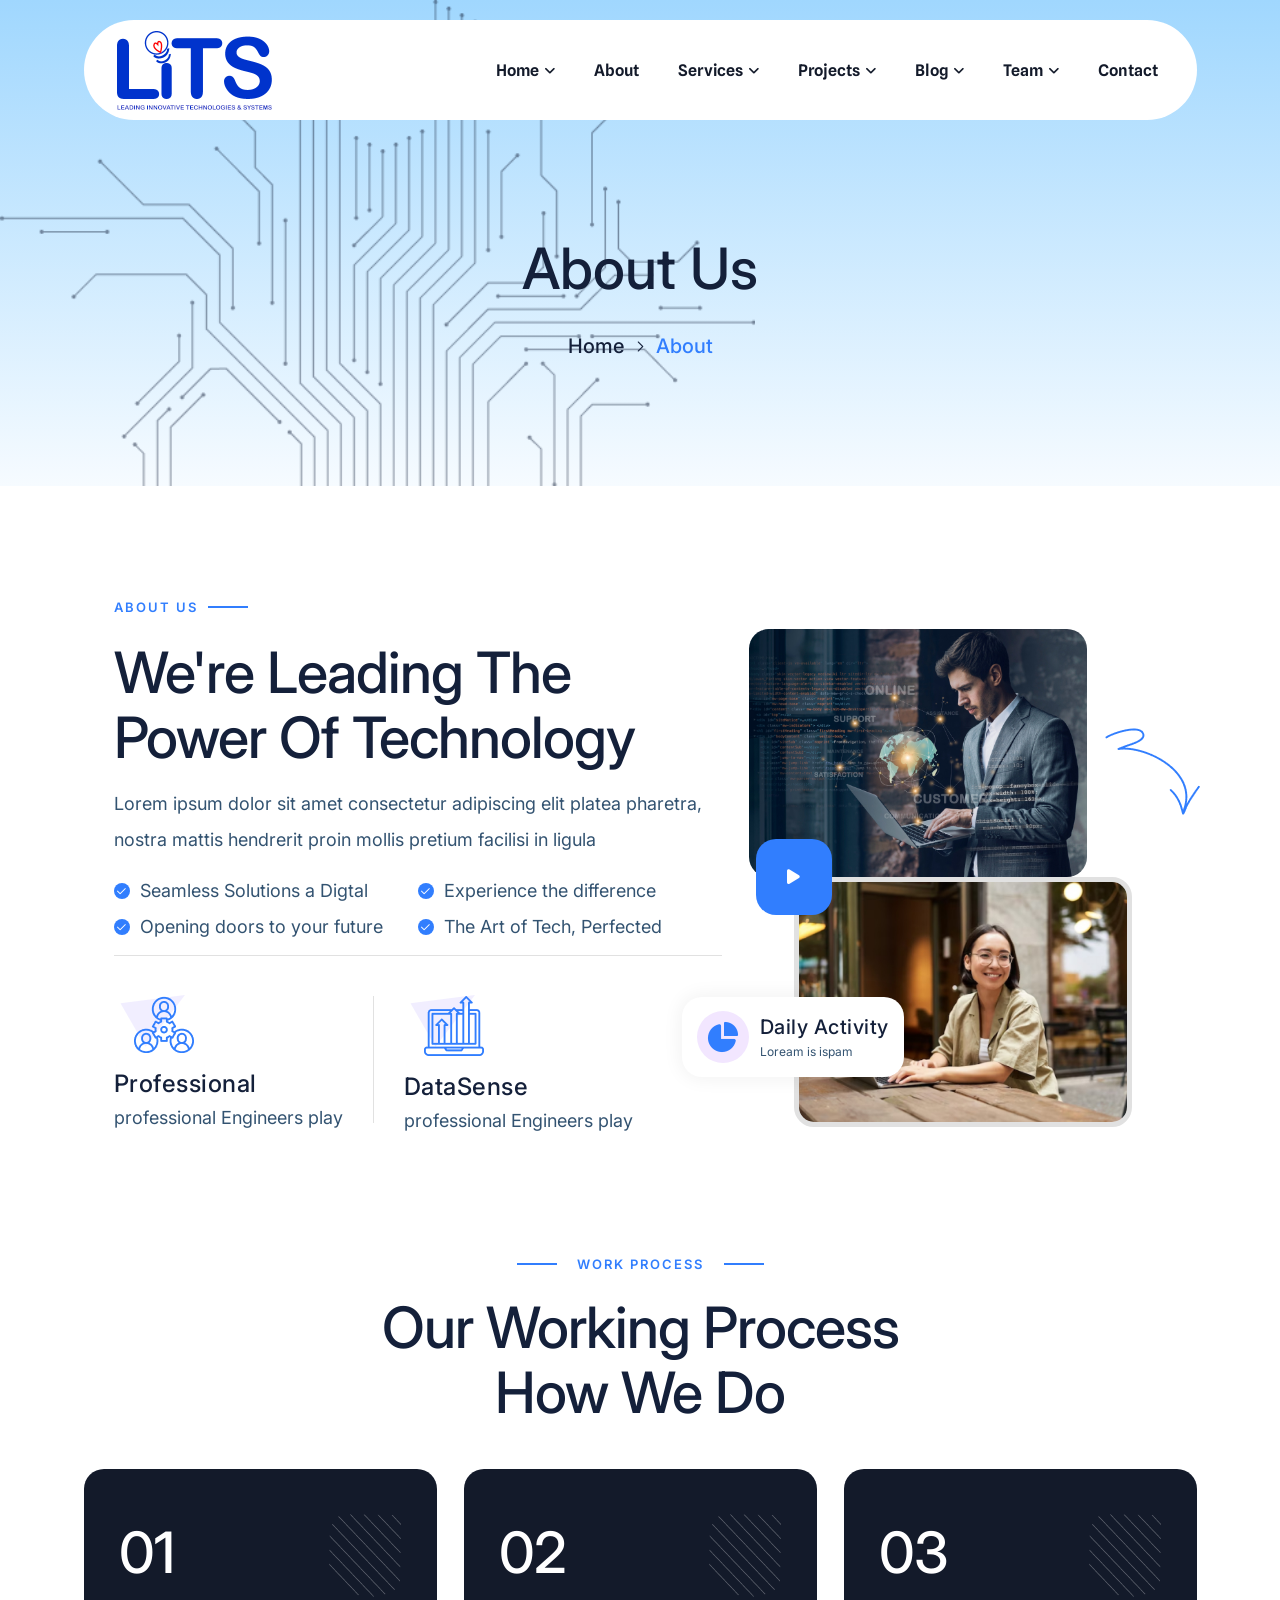
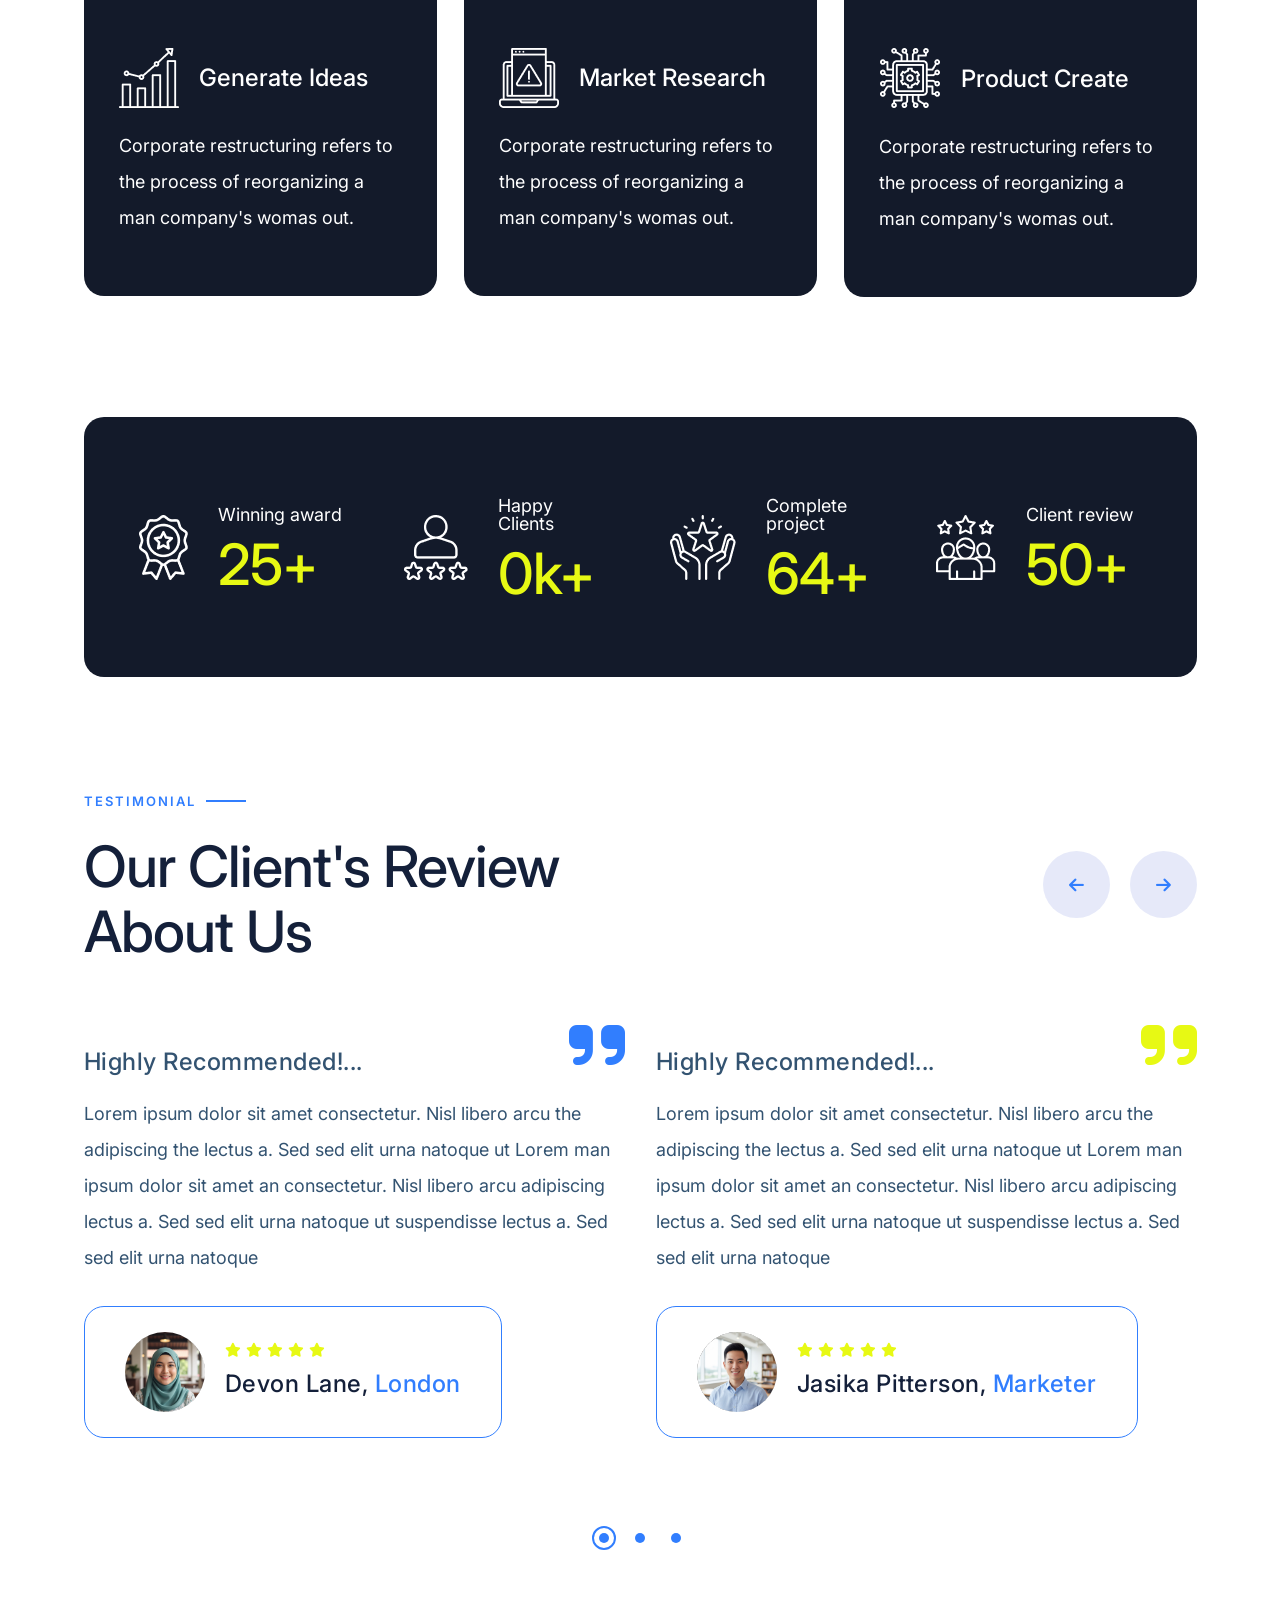
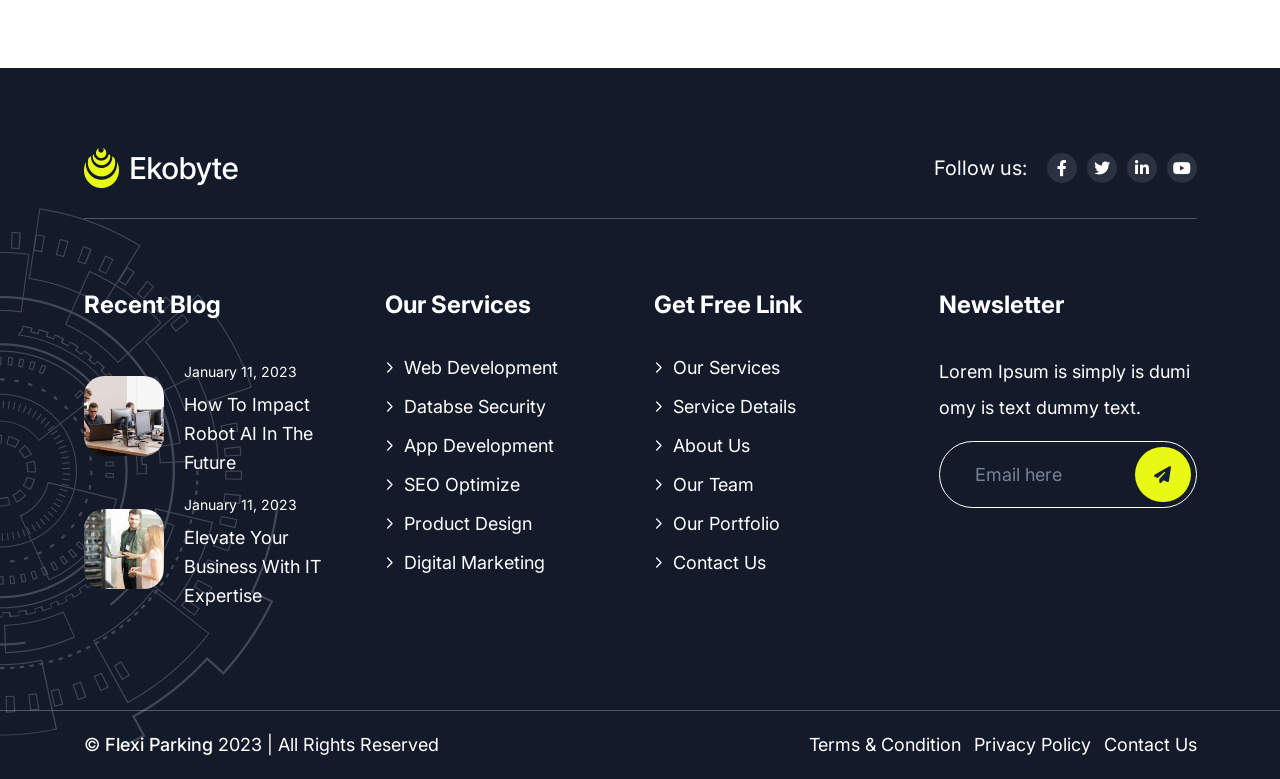
==== commit b17da08b: "Reformatting as lint rules" ====
--- a/about.html
+++ b/about.html
@@ -1,32 +1,70 @@
 <!DOCTYPE html>
 <html dir="ltr" lang="zxx">
-
-<head>
+  <head>
     <meta name="viewport" content="width=device-width,initial-scale=1.0" />
     <meta charset="utf-8" />
-    <meta name="description" content="Ekobyte - IT Service & Technology HTML5 Template" />
-    <meta name="keywords"
-          content="business, html technology, html5 template, it service, it solution, technology, creative studio" />
+    <meta
+      name="description"
+      content="Flexi Parking - IT Service & Technology HTML5 Template"
+    />
+    <meta
+      name="keywords"
+      content="business, html technology, html5 template, it service, it solution, technology, creative studio"
+    />
     <meta name="author" content="ThemeEarth" />
 
-    <title>Ekobyte - IT Service & Technology HTML5 Template</title>
+    <title>Flexi Parking - IT Service & Technology HTML5 Template</title>
 
     <link rel="icon" type="image/png" href="images/logo/favicon.png" />
 
     <link rel="apple-touch-icon" href="images/logo/apple-touch-icon.png" />
-    <link rel="apple-touch-icon" sizes="57x57" href="images/logo/apple-touch-icon-57x57.png" />
-    <link rel="apple-touch-icon" sizes="72x72" href="images/logo/apple-touch-icon-72x72.png" />
-    <link rel="apple-touch-icon" sizes="76x76" href="images/logo/apple-touch-icon-76x76.png" />
-    <link rel="apple-touch-icon" sizes="114x114" href="images/logo/apple-touch-icon-114x114.png" />
-    <link rel="apple-touch-icon" sizes="120x120" href="images/logo/apple-touch-icon-120x120.png" />
-    <link rel="apple-touch-icon" sizes="144x144" href="images/logo/apple-touch-icon-144x144.png" />
-    <link rel="apple-touch-icon" sizes="152x152" href="images/logo/apple-touch-icon-152x152.png" />
-    <link rel="apple-touch-icon" sizes="180x180" href="images/logo/apple-touch-icon-180x180.png" />
-
-    <link rel="preconnect" href="https://fonts.googleapis.com">
-    <link rel="preconnect" href="https://fonts.gstatic.com" crossorigin>
-    <link href="https://fonts.googleapis.com/css2?family=DM+Sans:opsz@9..40&family=Inter:wght@400;500;600;700&family=Spline+Sans:wght@400;500;600;700&display=swap" rel="stylesheet">
-
+    <link
+      rel="apple-touch-icon"
+      sizes="57x57"
+      href="images/logo/apple-touch-icon-57x57.png"
+    />
+    <link
+      rel="apple-touch-icon"
+      sizes="72x72"
+      href="images/logo/apple-touch-icon-72x72.png"
+    />
+    <link
+      rel="apple-touch-icon"
+      sizes="76x76"
+      href="images/logo/apple-touch-icon-76x76.png"
+    />
+    <link
+      rel="apple-touch-icon"
+      sizes="114x114"
+      href="images/logo/apple-touch-icon-114x114.png"
+    />
+    <link
+      rel="apple-touch-icon"
+      sizes="120x120"
+      href="images/logo/apple-touch-icon-120x120.png"
+    />
+    <link
+      rel="apple-touch-icon"
+      sizes="144x144"
+      href="images/logo/apple-touch-icon-144x144.png"
+    />
+    <link
+      rel="apple-touch-icon"
+      sizes="152x152"
+      href="images/logo/apple-touch-icon-152x152.png"
+    />
+    <link
+      rel="apple-touch-icon"
+      sizes="180x180"
+      href="images/logo/apple-touch-icon-180x180.png"
+    />
+
+    <link rel="preconnect" href="https://fonts.googleapis.com" />
+    <link rel="preconnect" href="https://fonts.gstatic.com" crossorigin />
+    <link
+      href="https://fonts.googleapis.com/css2?family=DM+Sans:opsz@9..40&family=Inter:wght@400;500;600;700&family=Spline+Sans:wght@400;500;600;700&display=swap"
+      rel="stylesheet"
+    />
 
     <link rel="stylesheet" href="css/bootstrap.min.css" />
     <link rel="stylesheet" href="css/fontawesome.min.css" />
@@ -38,720 +76,850 @@
     <link rel="stylesheet" href="css/style.css" />
 
     <!--[if lt IE 9]>
-    <script src="https://oss.maxcdn.com/html5shiv/3.7.2/html5shiv.min.js"></script>
-    <script src="https://oss.maxcdn.com/respond/1.4.2/respond.min.js"></script>
+      <script src="https://oss.maxcdn.com/html5shiv/3.7.2/html5shiv.min.js"></script>
+      <script src="https://oss.maxcdn.com/respond/1.4.2/respond.min.js"></script>
     <![endif]-->
-</head>
-
-<body>
-<!-- Preloader Start !-->
-<div id="preloader">
-    <div id="preloader-status">
+  </head>
+
+  <body>
+    <!-- Preloader Start !-->
+    <div id="preloader">
+      <div id="preloader-status">
         <div class="preloader-image">
-            <img src="images/icon/preloader.gif" alt="preeloader"/>
-        </div>
+          <img src="images/icon/preloader.gif" alt="preeloader" />
+        </div>
+      </div>
     </div>
-</div>
-<!-- Preloader End !-->
-<!-- Header Start !-->
-<header class="header-area style-2">
-    <!-- Header Nav Menu Start -->
-    <div class="te-header-menu-area te-sticky-header">
+    <!-- Preloader End !-->
+    <!-- Header Start !-->
+    <header class="header-area style-2">
+      <!-- Header Nav Menu Start -->
+      <div class="te-header-menu-area te-sticky-header">
         <div class="container">
-            <div class="container">
-                <div class="row menu-wrapper">
-                    <div class="col-xl-3 col-lg-3 col-md-6 col-6 d-flex align-items-center">
-                        <div class="te-logo">
-                            <a href="index.html" class="te-standard-logo">
-                                <img src="images/logo/logo.png" alt="logo"/>
-                            </a>
-                            <a href="index.html" class="te-sticky-logo">
-                                <img src="images/logo/logo.png" alt="logo" />
-                            </a>
-                            <a href="index.html" class="te-retina-logo">
-                                <img src="images/logo/logo.png" alt="logo"/>
-                            </a>
-                        </div>
-                    </div>
-                    <div class="col-xl-9 col-lg-9 col-md-6 col-6 d-flex align-items-center justify-content-end">
-                        <div class="te-menu d-inline-block">
-                            <nav id="main-menu" class="te-main-menu">
-                                <ul>
-                                    <li class="dropdown active">
-                                        <a href="index.html">Home</a>
-                                        <ul>
-                                            <li><a href="index.html">Home Page 1</a></li>
-                                            <li><a href="index-2.html">Home Page 2</a></li>
-                                        </ul>
-                                    </li>
-                                    <li><a href="about.html">About</a></li>
-                                    <li class="dropdown">
-                                        <a href="service.html">Services</a>
-                                        <ul class="te-submenu">
-                                            <li><a href="service.html">Service Page</a></li>
-                                            <li><a href="service-details.html">Service Details Page</a></li>
-                                        </ul>
-                                    </li>
-                                    <li class="dropdown">
-                                        <a href="project.html">Projects</a>
-                                        <ul class="te-submenu">
-                                            <li><a href="project.html">Project Page</a></li>
-                                            <li><a href="project-details.html">Project Details Page</a></li>
-                                        </ul>
-                                    </li>
-                                    <li class="dropdown">
-                                        <a href="blog.html">Blog</a>
-                                        <ul class="te-submenu">
-                                            <li><a href="blog.html">Blog Page</a></li>
-                                            <li><a href="blog-details.html">Blog Details Page</a></li>
-                                        </ul>
-                                    </li>
-                                    <li class="dropdown">
-                                        <a href="team-member.html">Team</a>
-                                        <ul class="te-submenu">
-                                            <li><a href="team-member.html">Team Page</a></li>
-                                            <li><a href="team-details.html">Team Details Page</a></li>
-                                        </ul>
-                                    </li>
-                                    <li><a href="contact.html">Contact</a></li>
-                                </ul>
-                            </nav>
-                        </div>
-                        <!-- Header Button Start !-->
-                        <div class="te-header-btn">
-                            <a href="#" class="te-quote-btn">Get a quote <i class="fa-solid fa-arrow-right"></i></a>
-                        </div>
-
-                        <!-- Header Button Start !-->
-                        <!-- Mobile Menu Toggle Button Start !-->
-                        <div class="te-mobile-menu-bar d-lg-none text-end">
-                            <a href="#" class="te-mobile-menu-toggle-btn"><i class="fal fa-bars"></i></a>
-                        </div>
-                        <!-- Mobile Menu Toggle Button End !-->
-                    </div>
-                </div>
-            </div>
-        </div>
+          <div class="container">
+            <div class="row menu-wrapper">
+              <div
+                class="col-xl-3 col-lg-3 col-md-6 col-6 d-flex align-items-center"
+              >
+                <div class="te-logo">
+                  <a href="index.html" class="te-standard-logo">
+                    <img src="images/logo/logo.png" alt="logo" />
+                  </a>
+                  <a href="index.html" class="te-sticky-logo">
+                    <img src="images/logo/logo.png" alt="logo" />
+                  </a>
+                  <a href="index.html" class="te-retina-logo">
+                    <img src="images/logo/logo.png" alt="logo" />
+                  </a>
+                </div>
+              </div>
+              <div
+                class="col-xl-9 col-lg-9 col-md-6 col-6 d-flex align-items-center justify-content-end"
+              >
+                <div class="te-menu d-inline-block">
+                  <nav id="main-menu" class="te-main-menu">
+                    <ul>
+                      <li class="dropdown active">
+                        <a href="index.html">Home</a>
+                        <ul>
+                          <li><a href="index.html">Home Page 1</a></li>
+                          <li><a href="index-2.html">Home Page 2</a></li>
+                        </ul>
+                      </li>
+                      <li><a href="about.html">About</a></li>
+                      <li class="dropdown">
+                        <a href="service.html">Services</a>
+                        <ul class="te-submenu">
+                          <li><a href="service.html">Service Page</a></li>
+                          <li>
+                            <a href="service-details.html"
+                              >Service Details Page</a
+                            >
+                          </li>
+                        </ul>
+                      </li>
+                      <li class="dropdown">
+                        <a href="project.html">Projects</a>
+                        <ul class="te-submenu">
+                          <li><a href="project.html">Project Page</a></li>
+                          <li>
+                            <a href="project-details.html"
+                              >Project Details Page</a
+                            >
+                          </li>
+                        </ul>
+                      </li>
+                      <li class="dropdown">
+                        <a href="blog.html">Blog</a>
+                        <ul class="te-submenu">
+                          <li><a href="blog.html">Blog Page</a></li>
+                          <li>
+                            <a href="blog-details.html">Blog Details Page</a>
+                          </li>
+                        </ul>
+                      </li>
+                      <li class="dropdown">
+                        <a href="team-member.html">Team</a>
+                        <ul class="te-submenu">
+                          <li><a href="team-member.html">Team Page</a></li>
+                          <li>
+                            <a href="team-details.html">Team Details Page</a>
+                          </li>
+                        </ul>
+                      </li>
+                      <li><a href="contact.html">Contact</a></li>
+                    </ul>
+                  </nav>
+                </div>
+                <!-- Header Button Start !-->
+                <div class="te-header-btn">
+                  <a href="#" class="te-quote-btn"
+                    >Get a quote <i class="fa-solid fa-arrow-right"></i
+                  ></a>
+                </div>
+
+                <!-- Header Button Start !-->
+                <!-- Mobile Menu Toggle Button Start !-->
+                <div class="te-mobile-menu-bar d-lg-none text-end">
+                  <a href="#" class="te-mobile-menu-toggle-btn"
+                    ><i class="fal fa-bars"></i
+                  ></a>
+                </div>
+                <!-- Mobile Menu Toggle Button End !-->
+              </div>
+            </div>
+          </div>
+        </div>
+      </div>
+      <!-- Header Nav Menu End -->
+    </header>
+    <!-- Header End !-->
+    <!-- Menu sidebar Section Start -->
+    <div class="te-menu-sidebar-area">
+      <div class="te-menu-sidebar-wrapper">
+        <div class="te-menu-sidebar-close">
+          <button class="te-menu-sidebar-close-btn" id="menu_sidebar_close_btn">
+            <i class="fal fa-times"></i>
+          </button>
+        </div>
+        <div class="te-menu-sidebar-content">
+          <div class="te-menu-sidebar-logo">
+            <a href="index.html">
+              <img src="images/logo/logo.png" alt="logo" />
+            </a>
+          </div>
+          <div class="te-mobile-nav-menu"></div>
+          <div class="te-menu-sidebar-content">
+            <div class="te-menu-sidebar-single-widget">
+              <h5 class="te-menu-sidebar-title">Contact Info</h5>
+              <div class="te-header-contact-info">
+                <span
+                  ><i class="fa-solid fa-location-dot"></i>6391 Elgin St.
+                  Celina, 10299</span
+                >
+                <span
+                  ><a href="mailto:info@example.com"
+                    ><i class="fa-solid fa-envelope"></i>info@example.com</a
+                  >
+                </span>
+                <span
+                  ><a href="tel:+123-456-7890"
+                    ><i class="fa-solid fa-phone"></i>+123-456-7890</a
+                  ></span
+                >
+              </div>
+              <div class="te-social-profile">
+                <a href="#"><i class="fa-brands fa-facebook-f"></i></a>
+                <a href="#"><i class="fa-brands fa-twitter"></i></a>
+                <a href="#"><i class="fa-brands fa-linkedin-in"></i></a>
+                <a href="#"><i class="fa-brands fa-youtube"></i></a>
+              </div>
+            </div>
+          </div>
+        </div>
+      </div>
     </div>
-    <!-- Header Nav Menu End -->
-</header>
-<!-- Header End !-->
-<!-- Menu sidebar Section Start -->
-<div class="te-menu-sidebar-area">
-    <div class="te-menu-sidebar-wrapper">
-        <div class="te-menu-sidebar-close">
-            <button class="te-menu-sidebar-close-btn" id="menu_sidebar_close_btn">
-                <i class="fal fa-times"></i>
-            </button>
-        </div>
-        <div class="te-menu-sidebar-content">
-            <div class="te-menu-sidebar-logo">
-                <a href="index.html">
-                    <img src="images/logo/logo.png" alt="logo" />
-                </a>
-            </div>
-            <div class="te-mobile-nav-menu"></div>
-            <div class="te-menu-sidebar-content">
-                <div class="te-menu-sidebar-single-widget">
-                    <h5 class="te-menu-sidebar-title">Contact Info</h5>
-                    <div class="te-header-contact-info">
-                        <span><i class="fa-solid fa-location-dot"></i>6391 Elgin St. Celina, 10299</span>
-                        <span><a href="mailto:info@example.com"><i class="fa-solid fa-envelope"></i>info@example.com</a> </span>
-                        <span><a href="tel:+123-456-7890"><i class="fa-solid fa-phone"></i>+123-456-7890</a></span>
-                    </div>
-                    <div class="te-social-profile">
-                        <a href="#"><i class="fa-brands fa-facebook-f"></i></a>
-                        <a href="#"><i class="fa-brands fa-twitter"></i></a>
-                        <a href="#"><i class="fa-brands fa-linkedin-in"></i></a>
-                        <a href="#"><i class="fa-brands fa-youtube"></i></a>
-                    </div>
-                </div>
-            </div>
-        </div>
+    <!-- Menu sidebar Section Start -->
+    <div class="te-body-overlay"></div>
+
+    <!-- Page Header Start !-->
+    <div
+      class="page-breadcrumb-area"
+      style="background-image: url('images/section-bg/page-header.png')"
+    >
+      <div class="page-overlay"></div>
+      <div class="container">
+        <div class="row">
+          <div class="col-md-12">
+            <div class="te-breadcrumb-wrapper">
+              <div class="te-page-heading">
+                <h3 class="te-page-title">About Us</h3>
+              </div>
+              <div class="te-breadcrumb-list">
+                <ul>
+                  <li><a href="index.html">Home</a></li>
+                  <li class="active"><a href="#">About</a></li>
+                </ul>
+              </div>
+            </div>
+          </div>
+        </div>
+      </div>
     </div>
-</div>
-<!-- Menu sidebar Section Start -->
-<div class="te-body-overlay"></div>
-
-<!-- Page Header Start !-->
-<div class="page-breadcrumb-area" style="background-image: url('images/section-bg/page-header.png')">
-    <div class="page-overlay"></div>
-    <div class="container">
+    <!-- Page Header End !-->
+
+    <!-- About Us Area Start !-->
+    <div class="about-us-area style-1">
+      <div class="container">
         <div class="row">
-            <div class="col-md-12">
-                <div class="te-breadcrumb-wrapper">
-                    <div class="te-page-heading">
-                        <h3 class="te-page-title">About Us</h3>
-                    </div>
-                    <div class="te-breadcrumb-list">
-                        <ul>
-                            <li><a href="index.html">Home</a></li>
-                            <li class="active"><a href="#">About</a></li>
-                        </ul>
-                    </div>
-                </div>
-            </div>
-        </div>
+          <div class="col-xxl-6 col-xl-5 order-1 order-xxl-2 order-xl-2">
+            <div class="te-about-image-card style-2">
+              <div class="te-main-img-wrapper">
+                <div class="te-main-img-inner">
+                  <img
+                    class="tilt-animate"
+                    src="images/about/about-2.jpg"
+                    alt="about card img"
+                  />
+
+                  <div class="te-img-card-shape">
+                    <img
+                      src="images/shape/arrow-shape.png"
+                      alt="about card shape image"
+                    />
+                  </div>
+                  <div class="te-another-image">
+                    <div class="te-another-image-inner">
+                      <img
+                        class="tilt-animate"
+                        src="images/about/about-4.jpg"
+                        alt="about card img"
+                      />
+                    </div>
+                    <div class="video-btn">
+                      <a
+                        href="https://www.youtube.com/watch?v=7e90gBu4pas"
+                        class="mfp-iframe video-play"
+                      >
+                        <i class="fa-solid fa-play" aria-hidden="true"></i>
+                      </a>
+                    </div>
+                    <div class="te-badge-text">
+                      <div class="icon">
+                        <i class="fa-solid fa-chart-pie-simple"></i>
+                      </div>
+                      <div class="text">
+                        <h4 class="title">Daily Activity</h4>
+                        <span>Loream is ispam</span>
+                      </div>
+                    </div>
+                  </div>
+                </div>
+              </div>
+            </div>
+          </div>
+          <div class="col-xxl-6 col-xl-7 order-2 order-xxl-1 order-xl-1">
+            <div class="te-about-info-card style-2">
+              <div class="te-about-info-content">
+                <div class="te-section-title">
+                  <div class="te-section-content">
+                    <div>
+                      <span class="short-title only-divider">ABOUT US</span>
+                    </div>
+                    <h2 class="title">We're Leading The Power Of Technology</h2>
+                    <div class="te-section-desc">
+                      <p>
+                        Lorem ipsum dolor sit amet consectetur adipiscing elit
+                        platea pharetra, nostra mattis hendrerit proin mollis
+                        pretium facilisi in ligula
+                      </p>
+                    </div>
+                  </div>
+                </div>
+                <div class="te-list-item-wrapper">
+                  <div class="te-list-item">
+                    <span class="icon">
+                      <i class="fa-regular fa-check"></i>
+                    </span>
+                    <span class="text">Seamless Solutions a Digtal</span>
+                  </div>
+                  <div class="te-list-item">
+                    <span class="icon">
+                      <i class="fa-regular fa-check"></i>
+                    </span>
+                    <span class="text">Experience the difference</span>
+                  </div>
+                  <div class="te-list-item">
+                    <span class="icon">
+                      <i class="fa-regular fa-check"></i>
+                    </span>
+                    <span class="text">Opening doors to your future</span>
+                  </div>
+                  <div class="te-list-item">
+                    <span class="icon">
+                      <i class="fa-regular fa-check"></i>
+                    </span>
+                    <span class="text">The Art of Tech, Perfected</span>
+                  </div>
+                </div>
+                <div class="te-info-list">
+                  <div class="te-single-info-list">
+                    <div class="icon">
+                      <img src="images/icon/settings.png" alt="icon" />
+                    </div>
+                    <h3 class="title">Professional</h3>
+                    <span class="short-title">professional Engineers play</span>
+                  </div>
+                  <div class="divider"></div>
+                  <div class="te-single-info-list">
+                    <div class="icon">
+                      <img src="images/icon/data-center.png" alt="icon" />
+                    </div>
+                    <h3 class="title">DataSense</h3>
+                    <span class="short-title">professional Engineers play</span>
+                  </div>
+                </div>
+              </div>
+            </div>
+          </div>
+        </div>
+      </div>
     </div>
-</div>
-<!-- Page Header End !-->
-
-<!-- About Us Area Start !-->
-<div class="about-us-area style-1">
-    <div class="container">
+    <!-- About Us Area End !-->
+    <!-- Process Step Area Start -->
+    <div class="te-process-step-area style-1">
+      <div class="container">
         <div class="row">
-            <div class="col-xxl-6 col-xl-5 order-1 order-xxl-2 order-xl-2">
-                <div class="te-about-image-card style-2">
-                    <div class="te-main-img-wrapper">
-                        <div class="te-main-img-inner">
-                            <img class="tilt-animate" src="images/about/about-2.jpg" alt="about card img" />
-
-                            <div class="te-img-card-shape">
-                                <img src="images/shape/arrow-shape.png" alt="about card shape image" />
-                            </div>
-                            <div class="te-another-image">
-                                <div class="te-another-image-inner">
-                                    <img class="tilt-animate" src="images/about/about-4.jpg" alt="about card img" />
-                                </div>
-                                <div class="video-btn">
-                                    <a href="https://www.youtube.com/watch?v=7e90gBu4pas" class="mfp-iframe video-play">
-                                        <i class="fa-solid fa-play" aria-hidden="true"></i>
-                                    </a>
-                                </div>
-                                <div class="te-badge-text">
-                                    <div class="icon">
-                                        <i class="fa-solid fa-chart-pie-simple"></i>
-                                    </div>
-                                    <div class="text">
-                                        <h4 class="title">Daily Activity</h4>
-                                        <span>Loream is ispam</span>
-                                    </div>
-                                </div>
-                            </div>
-                        </div>
-                    </div>
-                </div>
-            </div>
-            <div class="col-xxl-6 col-xl-7 order-2 order-xxl-1 order-xl-1">
-                <div class="te-about-info-card style-2">
-                    <div class="te-about-info-content">
-                        <div class="te-section-title">
-                            <div class="te-section-content">
-                                <div>
-                                    <span class="short-title only-divider">ABOUT US</span>
-                                </div>
-                                <h2 class="title">We're Leading The Power Of Technology</h2>
-                                <div class="te-section-desc">
-                                    <p>Lorem ipsum dolor sit amet consectetur adipiscing elit platea pharetra, nostra mattis hendrerit proin mollis pretium facilisi in ligula </p>
-                                </div>
-                            </div>
-                        </div>
-                        <div class="te-list-item-wrapper">
-                            <div class="te-list-item">
-                                <span class="icon">
-                                    <i class="fa-regular fa-check"></i>
-                                </span>
-                                <span class="text">Seamless Solutions a Digtal</span>
-                            </div>
-                            <div class="te-list-item">
-                                <span class="icon">
-                                    <i class="fa-regular fa-check"></i>
-                                </span>
-                                <span class="text">Experience the difference</span>
-                            </div>
-                            <div class="te-list-item">
-                                <span class="icon">
-                                    <i class="fa-regular fa-check"></i>
-                                </span>
-                                <span class="text">Opening doors to your future</span>
-                            </div>
-                            <div class="te-list-item">
-                                <span class="icon">
-                                    <i class="fa-regular fa-check"></i>
-                                </span>
-                                <span class="text">The Art of Tech, Perfected</span>
-                            </div>
-                        </div>
-                        <div class="te-info-list">
-                            <div class="te-single-info-list">
-                                <div class="icon">
-                                    <img src="images/icon/settings.png" alt="icon"/>
-                                </div>
-                                <h3 class="title">Professional</h3>
-                                <span class="short-title">professional Engineers play</span>
-                            </div>
-                            <div class="divider"></div>
-                            <div class="te-single-info-list">
-                                <div class="icon">
-                                    <img src="images/icon/data-center.png" alt="icon"/>
-                                </div>
-                                <h3 class="title">DataSense</h3>
-                                <span class="short-title">professional Engineers play</span>
-                            </div>
-                        </div>
-                    </div>
-                </div>
-            </div>
-        </div>
+          <div class="col-12">
+            <div class="te-section-title justify-content-center text-center">
+              <div class="te-section-content">
+                <div>
+                  <span class="short-title">Work process</span>
+                </div>
+                <h2 class="title">
+                  Our Working Process <br />
+                  How We Do
+                </h2>
+              </div>
+            </div>
+          </div>
+        </div>
+        <div class="row">
+          <!-- Single Service Start !-->
+          <div class="col-12 col-md-6 col-lg-4">
+            <div class="te-process-step">
+              <div class="te-content-wrapper">
+                <div class="te-counter-wrapper">
+                  <span class="counter-number">01</span>
+                  <div class="shape">
+                    <img src="images/icon/process/shpae.png" alt="Shape" />
+                  </div>
+                </div>
+                <div class="te-title-wrapper">
+                  <div class="icon">
+                    <img src="images/icon/process/line-chart.png" alt="Icon" />
+                  </div>
+                  <h3 class="title">Generate Ideas</h3>
+                </div>
+                <div class="content">
+                  <p class="desc">
+                    Corporate restructuring refers to the process of
+                    reorganizing a man company's womas out.
+                  </p>
+                </div>
+              </div>
+            </div>
+          </div>
+          <!-- Single Service End !-->
+          <!-- Single Service Start !-->
+          <div class="col-12 col-md-6 col-lg-4">
+            <div class="te-process-step">
+              <div class="te-content-wrapper">
+                <div class="te-counter-wrapper">
+                  <span class="counter-number">02</span>
+                  <div class="shape">
+                    <img src="images/icon/process/shpae.png" alt="Shape" />
+                  </div>
+                </div>
+                <div class="te-title-wrapper">
+                  <div class="icon">
+                    <img src="images/icon/process/desktop.png" alt="Icon" />
+                  </div>
+                  <h3 class="title">Market Research</h3>
+                </div>
+                <div class="content">
+                  <p class="desc">
+                    Corporate restructuring refers to the process of
+                    reorganizing a man company's womas out.
+                  </p>
+                </div>
+              </div>
+            </div>
+          </div>
+          <!-- Single Service End !-->
+          <!-- Single Service Start !-->
+          <div class="col-12 col-md-6 col-lg-4">
+            <div class="te-process-step">
+              <div class="te-content-wrapper">
+                <div class="te-counter-wrapper">
+                  <span class="counter-number">03</span>
+                  <div class="shape">
+                    <img src="images/icon/process/shpae.png" alt="Shape" />
+                  </div>
+                </div>
+                <div class="te-title-wrapper">
+                  <div class="icon">
+                    <img
+                      src="images/icon/process/web-solutions.png"
+                      alt="Icon"
+                    />
+                  </div>
+                  <h3 class="title">Product Create</h3>
+                </div>
+                <div class="content">
+                  <p class="desc">
+                    Corporate restructuring refers to the process of
+                    reorganizing a man company's womas out.
+                  </p>
+                </div>
+              </div>
+            </div>
+          </div>
+          <!-- Single Service End !-->
+        </div>
+      </div>
     </div>
-</div>
-<!-- About Us Area End !-->
-<!-- Process Step Area Start -->
-<div class="te-process-step-area style-1">
-    <div class="container">
+    <!-- Process Step Area End -->
+    <!-- counter section start -->
+    <div class="counter-up-area style-2">
+      <div class="container">
         <div class="row">
-            <div class="col-12">
-                <div class="te-section-title justify-content-center text-center">
-                    <div class="te-section-content">
-                        <div>
-                            <span class="short-title">Work process</span>
-                        </div>
-                        <h2 class="title">Our Working Process <br> How We Do</h2>
-                    </div>
-                </div>
-            </div>
-        </div>
-        <div class="row">
-            <!-- Single Service Start !-->
-            <div class="col-12 col-md-6 col-lg-4">
-                <div class="te-process-step">
-                    <div class="te-content-wrapper">
-                        <div class="te-counter-wrapper">
-                            <span class="counter-number">01</span>
-                            <div class="shape">
-                                <img src="images/icon/process/shpae.png" alt="Shape"/>
-                            </div>
-                        </div>
-                        <div class="te-title-wrapper">
-                            <div class="icon">
-                                <img src="images/icon/process/line-chart.png" alt="Icon">
-                            </div>
-                            <h3 class="title">Generate Ideas</h3>
-                        </div>
-                        <div class="content">
-                            <p class="desc">Corporate restructuring refers to the process of reorganizing a man company's womas out.</p>
-                        </div>
-                    </div>
-                </div>
-            </div>
-            <!-- Single Service End !-->
-            <!-- Single Service Start !-->
-            <div class="col-12 col-md-6 col-lg-4">
-                <div class="te-process-step">
-                    <div class="te-content-wrapper">
-                        <div class="te-counter-wrapper">
-                            <span class="counter-number">02</span>
-                            <div class="shape">
-                                <img src="images/icon/process/shpae.png" alt="Shape"/>
-                            </div>
-                        </div>
-                        <div class="te-title-wrapper">
-                            <div class="icon">
-                                <img src="images/icon/process/desktop.png" alt="Icon">
-                            </div>
-                            <h3 class="title">Market Research</h3>
-                        </div>
-                        <div class="content">
-                            <p class="desc">Corporate restructuring refers to the process of reorganizing a man company's womas out.</p>
-                        </div>
-                    </div>
-                </div>
-            </div>
-            <!-- Single Service End !-->
-            <!-- Single Service Start !-->
-            <div class="col-12 col-md-6 col-lg-4">
-                <div class="te-process-step">
-                    <div class="te-content-wrapper">
-                        <div class="te-counter-wrapper">
-                            <span class="counter-number">03</span>
-                            <div class="shape">
-                                <img src="images/icon/process/shpae.png" alt="Shape"/>
-                            </div>
-                        </div>
-                        <div class="te-title-wrapper">
-                            <div class="icon">
-                                <img src="images/icon/process/web-solutions.png" alt="Icon">
-                            </div>
-                            <h3 class="title">Product Create</h3>
-                        </div>
-                        <div class="content">
-                            <p class="desc">Corporate restructuring refers to the process of reorganizing a man company's womas out.</p>
-                        </div>
-                    </div>
-                </div>
-            </div>
-            <!-- Single Service End !-->
-        </div>
+          <div class="col-12">
+            <div class="te-counter-card">
+              <div class="te-counter-item">
+                <div class="te-counter-title">
+                  <div class="icon">
+                    <img src="images/icon/counter/v-3/badge.png" alt="icon" />
+                  </div>
+                  <div class="content">
+                    <p class="title">Winning award</p>
+                    <h2 class="number">
+                      <span class="counter">200</span><span>+</span>
+                    </h2>
+                  </div>
+                </div>
+              </div>
+              <div class="te-counter-item">
+                <div class="te-counter-title">
+                  <div class="icon">
+                    <img src="images/icon/counter/v-3/user.png" alt="icon" />
+                  </div>
+                  <div class="content">
+                    <p class="title">Happy Clients</p>
+                    <h2 class="number">
+                      <span class="counter">5</span><span>k+</span>
+                    </h2>
+                  </div>
+                </div>
+              </div>
+              <div class="te-counter-item">
+                <div class="te-counter-title">
+                  <div class="icon">
+                    <img
+                      src="images/icon/counter/v-3/thumb-up.png"
+                      alt="icon"
+                    />
+                  </div>
+                  <div class="content">
+                    <p class="title">Complete project</p>
+                    <h2 class="number">
+                      <span class="counter">500</span><span>+</span>
+                    </h2>
+                  </div>
+                </div>
+              </div>
+              <div class="te-counter-item">
+                <div class="te-counter-title">
+                  <div class="icon">
+                    <img src="images/icon/counter/v-3/users.png" alt="icon" />
+                  </div>
+                  <div class="content">
+                    <p class="title">Client review</p>
+                    <h2 class="number">
+                      <span class="counter">400</span><span>+</span>
+                    </h2>
+                  </div>
+                </div>
+              </div>
+            </div>
+          </div>
+        </div>
+      </div>
     </div>
-</div>
-<!-- Process Step Area End -->
-   <!-- counter section start -->
-   <div class="counter-up-area style-2">
-    <div class="container">
-        <div class="row">
-            <div class="col-12">
-                <div class="te-counter-card">
-                    <div class="te-counter-item">
-                        <div class="te-counter-title">
-                            <div class="icon">
-                                <img src="images/icon/counter/v-3/badge.png" alt="icon"/>
-                            </div>
-                            <div class="content">
-                                <p class="title">Winning award</p>
-                                <h2 class="number">
-                                    <span class="counter">200</span><span>+</span>
-                                </h2>
-                            </div>
-                        </div>
-                    </div>
-                    <div class="te-counter-item">
-                        <div class="te-counter-title">
-                            <div class="icon">
-                                <img src="images/icon/counter/v-3/user.png" alt="icon"/>
-                            </div>
-                            <div class="content">
-                                <p class="title">Happy Clients</p>
-                                <h2 class="number">
-                                    <span class="counter">5</span><span>k+</span>
-                                </h2>
-                            </div>
-                        </div>
-                    </div>
-                    <div class="te-counter-item">
-                        <div class="te-counter-title">
-                            <div class="icon">
-                                <img src="images/icon/counter/v-3/thumb-up.png" alt="icon"/>
-                            </div>
-                            <div class="content">
-                                <p class="title">Complete project</p>
-                                <h2 class="number">
-                                    <span class="counter">500</span><span>+</span>
-                                </h2>
-                            </div>
-                        </div>
-                    </div>
-                    <div class="te-counter-item">
-                        <div class="te-counter-title">
-                            <div class="icon">
-                                <img src="images/icon/counter/v-3/users.png" alt="icon"/>
-                            </div>
-                            <div class="content">
-                                <p class="title">Client review</p>
-                                <h2 class="number">
-                                    <span class="counter">400</span><span>+</span>
-                                </h2>
-                            </div>
-                        </div>
-                    </div>
-                </div>
-            </div>
-        </div>
-    </div>
-</div>
-<!-- counter section end -->
+    <!-- counter section end -->
     <!-- Testimonial Area Start -->
     <div class="testimonial-slider-area style-3">
-        <div class="container">
-            <div class="row">
-                <div class="col-12">
-                    <div class="te-section-title left-align-title">
-                        <div class="te-section-content">
-                            <div>
-                                <span class="short-title only-divider">Testimonial</span>
-                            </div>
-                            <h2 class="title">Our Client's Review <br> About Us</h2>
+      <div class="container">
+        <div class="row">
+          <div class="col-12">
+            <div class="te-section-title left-align-title">
+              <div class="te-section-content">
+                <div>
+                  <span class="short-title only-divider">Testimonial</span>
+                </div>
+                <h2 class="title">
+                  Our Client's Review <br />
+                  About Us
+                </h2>
+              </div>
+              <div class="te-section-desc">
+                <div class="te-slider-btn-wrapper">
+                  <a
+                    href="#"
+                    class="te-slider-nav te-slider-prev"
+                    id="testimonial_slider_prev"
+                  >
+                    <i class="fa-solid fa-arrow-left"></i>
+                  </a>
+                  <a
+                    href="#"
+                    class="te-slider-nav te-slider-next"
+                    id="testimonial_slider_next"
+                  >
+                    <i class="fa-solid fa-arrow-right"></i>
+                  </a>
+                </div>
+              </div>
+            </div>
+            <div class="te-testimonial-slider-wrapper" id="testimonial_one">
+              <div>
+                <div class="te-testimonial-card style-3">
+                  <div class="te-content-wrapper">
+                    <div class="content">
+                      <h4 class="title">Highly Recommended!...</h4>
+                      <p>
+                        Lorem ipsum dolor sit amet consectetur. Nisl libero arcu
+                        the adipiscing the lectus a. Sed sed elit urna natoque
+                        ut Lorem man ipsum dolor sit amet an consectetur. Nisl
+                        libero arcu adipiscing lectus a. Sed sed elit urna
+                        natoque ut suspendisse lectus a. Sed sed elit urna
+                        natoque
+                      </p>
+                    </div>
+                    <div class="te-user-meta">
+                      <div class="te-user-info">
+                        <div class="image">
+                          <img src="images/testimonial/t-1.jpg" alt="user" />
                         </div>
-                        <div  class="te-section-desc">
-                            <div class="te-slider-btn-wrapper">
-                                <a href="#" class="te-slider-nav te-slider-prev" id="testimonial_slider_prev">
-                                    <i class="fa-solid fa-arrow-left"></i>
-                                </a>
-                                <a href="#" class="te-slider-nav te-slider-next" id="testimonial_slider_next">
-                                    <i class="fa-solid fa-arrow-right"></i>
-                                </a>
-                            </div>
+                        <div class="info">
+                          <div class="rating">
+                            <i class="fa-solid fa-star"></i>
+                            <i class="fa-solid fa-star"></i>
+                            <i class="fa-solid fa-star"></i>
+                            <i class="fa-solid fa-star"></i>
+                            <i class="fa-solid fa-star"></i>
+                          </div>
+                          <h2 class="name">Devon Lane, <span>London</span></h2>
                         </div>
-                    </div>
-                    <div class="te-testimonial-slider-wrapper" id="testimonial_one">
-                        <div>
-                            <div class="te-testimonial-card style-3">
-                                <div class="te-content-wrapper">
-                                    <div class="content">
-                                        <h4 class="title">Highly Recommended!...</h4>
-                                        <p>Lorem ipsum dolor sit amet consectetur. Nisl libero arcu the adipiscing the lectus a. Sed sed elit urna natoque ut Lorem man  ipsum dolor sit amet an consectetur. Nisl libero arcu adipiscing lectus a. Sed sed elit urna natoque ut suspendisse lectus a. Sed sed elit urna natoque </p>
-                                    </div>
-                                    <div class="te-user-meta">
-                                        <div class="te-user-info">
-                                            <div class="image">
-                                                <img src="images/testimonial/t-1.jpg" alt="user" />
-                                            </div>
-                                            <div class="info">
-                                                <div class="rating">
-                                                    <i class="fa-solid fa-star"></i>
-                                                    <i class="fa-solid fa-star"></i>
-                                                    <i class="fa-solid fa-star"></i>
-                                                    <i class="fa-solid fa-star"></i>
-                                                    <i class="fa-solid fa-star"></i>
-                                                </div>
-                                                <h2 class="name">Devon Lane, <span>London</span></h2>                                    
-                                            </div>
-                                        </div>
-                                        <div class="icon">
-                                            <i class="fa-solid fa-quote-right"></i>
-                                        </div>
-                                    </div>
-                                </div>
-                            </div>
+                      </div>
+                      <div class="icon">
+                        <i class="fa-solid fa-quote-right"></i>
+                      </div>
+                    </div>
+                  </div>
+                </div>
+              </div>
+              <div>
+                <div class="te-testimonial-card style-3">
+                  <div class="te-content-wrapper">
+                    <div class="content">
+                      <h4 class="title">Highly Recommended!...</h4>
+                      <p>
+                        Lorem ipsum dolor sit amet consectetur. Nisl libero arcu
+                        the adipiscing the lectus a. Sed sed elit urna natoque
+                        ut Lorem man ipsum dolor sit amet an consectetur. Nisl
+                        libero arcu adipiscing lectus a. Sed sed elit urna
+                        natoque ut suspendisse lectus a. Sed sed elit urna
+                        natoque
+                      </p>
+                    </div>
+                    <div class="te-user-meta">
+                      <div class="te-user-info">
+                        <div class="image">
+                          <img src="images/testimonial/t-2.jpg" alt="user" />
                         </div>
-                        <div>
-                            <div class="te-testimonial-card style-3">
-                                <div class="te-content-wrapper">
-                                    <div class="content">
-                                        <h4 class="title">Highly Recommended!...</h4>
-                                        <p>Lorem ipsum dolor sit amet consectetur. Nisl libero arcu the adipiscing the lectus a. Sed sed elit urna natoque ut Lorem man  ipsum dolor sit amet an consectetur. Nisl libero arcu adipiscing lectus a. Sed sed elit urna natoque ut suspendisse lectus a. Sed sed elit urna natoque </p>
-                                    </div>
-                                    <div class="te-user-meta">
-                                        <div class="te-user-info">
-                                            <div class="image">
-                                                <img src="images/testimonial/t-2.jpg" alt="user" />
-                                            </div>
-                                            <div class="info">
-                                                <div class="rating">
-                                                    <i class="fa-solid fa-star"></i>
-                                                    <i class="fa-solid fa-star"></i>
-                                                    <i class="fa-solid fa-star"></i>
-                                                    <i class="fa-solid fa-star"></i>
-                                                    <i class="fa-solid fa-star"></i>
-                                                </div>
-                                                <h2 class="name">Jasika Pitterson, <span>Marketer</span></h2>  
-                                            </div>
-                                        </div>
-                                        <div class="icon">
-                                            <i class="fa-solid fa-quote-right"></i>
-                                        </div>
-                                    </div>
-                                </div>
-                            </div>
+                        <div class="info">
+                          <div class="rating">
+                            <i class="fa-solid fa-star"></i>
+                            <i class="fa-solid fa-star"></i>
+                            <i class="fa-solid fa-star"></i>
+                            <i class="fa-solid fa-star"></i>
+                            <i class="fa-solid fa-star"></i>
+                          </div>
+                          <h2 class="name">
+                            Jasika Pitterson, <span>Marketer</span>
+                          </h2>
                         </div>
-                        <div>
-                            <div class="te-testimonial-card style-3">
-                                <div class="te-content-wrapper">
-                                    <div class="content">
-                                        <h4 class="title">Highly Recommended!...</h4>
-                                        <p>Lorem ipsum dolor sit amet consectetur. Nisl libero arcu the adipiscing the lectus a. Sed sed elit urna natoque ut Lorem man  ipsum dolor sit amet an consectetur. Nisl libero arcu adipiscing lectus a. Sed sed elit urna natoque ut suspendisse lectus a. Sed sed elit urna natoque </p>
-                                    </div>
-                                    <div class="te-user-meta">
-                                        <div class="te-user-info">
-                                            <div class="image">
-                                                <img src="images/testimonial/t-3.jpg" alt="user" />
-                                            </div>
-                                            <div class="info">
-                                                <div class="rating">
-                                                    <i class="fa-solid fa-star"></i>
-                                                    <i class="fa-solid fa-star"></i>
-                                                    <i class="fa-solid fa-star"></i>
-                                                    <i class="fa-solid fa-star"></i>
-                                                    <i class="fa-solid fa-star"></i>
-                                                </div>
-                                                <h2 class="name">Madaline Gibson, <span>Developer</span></h2>  
-                                            </div>
-                                        </div>
-                                        <div class="icon">
-                                            <i class="fa-solid fa-quote-right"></i>
-                                        </div>
-                                    </div>
-                                </div>
-                            </div>
+                      </div>
+                      <div class="icon">
+                        <i class="fa-solid fa-quote-right"></i>
+                      </div>
+                    </div>
+                  </div>
+                </div>
+              </div>
+              <div>
+                <div class="te-testimonial-card style-3">
+                  <div class="te-content-wrapper">
+                    <div class="content">
+                      <h4 class="title">Highly Recommended!...</h4>
+                      <p>
+                        Lorem ipsum dolor sit amet consectetur. Nisl libero arcu
+                        the adipiscing the lectus a. Sed sed elit urna natoque
+                        ut Lorem man ipsum dolor sit amet an consectetur. Nisl
+                        libero arcu adipiscing lectus a. Sed sed elit urna
+                        natoque ut suspendisse lectus a. Sed sed elit urna
+                        natoque
+                      </p>
+                    </div>
+                    <div class="te-user-meta">
+                      <div class="te-user-info">
+                        <div class="image">
+                          <img src="images/testimonial/t-3.jpg" alt="user" />
                         </div>
-                    </div>
-                </div>
-            </div>
-        </div>
+                        <div class="info">
+                          <div class="rating">
+                            <i class="fa-solid fa-star"></i>
+                            <i class="fa-solid fa-star"></i>
+                            <i class="fa-solid fa-star"></i>
+                            <i class="fa-solid fa-star"></i>
+                            <i class="fa-solid fa-star"></i>
+                          </div>
+                          <h2 class="name">
+                            Madaline Gibson, <span>Developer</span>
+                          </h2>
+                        </div>
+                      </div>
+                      <div class="icon">
+                        <i class="fa-solid fa-quote-right"></i>
+                      </div>
+                    </div>
+                  </div>
+                </div>
+              </div>
+            </div>
+          </div>
+        </div>
+      </div>
     </div>
     <!-- Testimonial Area End -->
 
-<!--- Start Footer !-->
-<footer class="footer style-2">
-    <div class="te-footer-sec">
+    <!--- Start Footer !-->
+    <footer class="footer style-2">
+      <div class="te-footer-sec">
         <div class="container">
-            <div class="row">
-                <div class="col-12">
-                    <div class="te-footer-social-wrapper">
-                        <div class="te-footer-logo">
-                            <a href="index.html">
-                                <img src="images/logo/footer-logo-white.png" alt="Logo"/>
-                            </a>
+          <div class="row">
+            <div class="col-12">
+              <div class="te-footer-social-wrapper">
+                <div class="te-footer-logo">
+                  <a href="index.html">
+                    <img src="images/logo/footer-logo-white.png" alt="Logo" />
+                  </a>
+                </div>
+                <div class="te-social-widget">
+                  <span>Follow us:</span>
+                  <div class="te-social-profile">
+                    <a href="#"><i class="fa-brands fa-facebook-f"></i></a>
+                    <a href="#"><i class="fa-brands fa-twitter"></i></a>
+                    <a href="#"><i class="fa-brands fa-linkedin-in"></i></a>
+                    <a href="#"><i class="fa-brands fa-youtube"></i></a>
+                  </div>
+                </div>
+              </div>
+            </div>
+            <div class="col-xl-3 col-lg-6 col-md-6">
+              <div class="te-footer-widget">
+                <h2 class="te-footer-widget-title">Recent Blog</h2>
+                <div class="te_widget_latest_post">
+                  <ul>
+                    <li>
+                      <div class="te-latest-post-thumb">
+                        <img src="images/blog/r1.jpg" alt="" />
+                      </div>
+                      <div class="te-latest-post-desc">
+                        <span class="te-latest-post-meta"
+                          >January 11, 2023</span
+                        >
+                        <h3 class="te-latest-post-title">
+                          <a href="blog-details.html"
+                            >How To Impact Robot AI In The Future</a
+                          >
+                        </h3>
+                      </div>
+                    </li>
+                    <li>
+                      <div class="te-latest-post-thumb">
+                        <img src="images/blog/r2.jpg" alt="" />
+                      </div>
+                      <div class="te-latest-post-desc">
+                        <span class="te-latest-post-meta"
+                          >January 11, 2023</span
+                        >
+                        <h3 class="te-latest-post-title">
+                          <a href="blog-details.html"
+                            >Elevate Your Business With IT Expertise</a
+                          >
+                        </h3>
+                      </div>
+                    </li>
+                  </ul>
+                </div>
+              </div>
+            </div>
+            <div class="col-xl-6 col-lg-12 col-md-12 footer-nav-widget">
+              <div class="row">
+                <div class="col-sm-6 col-xs-12">
+                  <div class="te-footer-widget te_widget_nav_menu">
+                    <h2 class="te-footer-widget-title">Our Services</h2>
+                    <ul class="menu">
+                      <li><a href="#">Web Development</a></li>
+                      <li><a href="#">Databse Security</a></li>
+                      <li><a href="#">App Development</a></li>
+                      <li><a href="#">SEO Optimize</a></li>
+                      <li><a href="#">Product Design</a></li>
+                      <li><a href="#">Digital Marketing</a></li>
+                    </ul>
+                  </div>
+                </div>
+                <div class="col-sm-6 col-xs-12">
+                  <div class="te-footer-widget te_widget_nav_menu">
+                    <h2 class="te-footer-widget-title">Get Free Link</h2>
+                    <ul>
+                      <li><a href="#">Our Services</a></li>
+                      <li><a href="#">Service Details</a></li>
+                      <li><a href="#">About Us</a></li>
+                      <li><a href="#">Our Team</a></li>
+                      <li><a href="#">Our Portfolio</a></li>
+                      <li><a href="#">Contact Us</a></li>
+                    </ul>
+                  </div>
+                </div>
+              </div>
+            </div>
+            <div class="col-xl-3 col-lg-6 col-md-6">
+              <div class="te-footer-widget">
+                <h2 class="te-footer-widget-title">Newsletter</h2>
+                <!-- Newsletter Section Start !-->
+                <div class="te-subscribe-form-wrapper">
+                  <p>Lorem Ipsum is simply is dumi omy is text dummy text.</p>
+                  <div class="te-subscribe-form-widget">
+                    <form>
+                      <div class="mc4wp-form-fields">
+                        <div class="single-field">
+                          <input type="email" placeholder="Email here" />
                         </div>
-                        <div class="te-social-widget">
-                            <span>Follow us:</span>
-                            <div class="te-social-profile">
-                                <a href="#"><i class="fa-brands fa-facebook-f"></i></a>
-                                <a href="#"><i class="fa-brands fa-twitter"></i></a>
-                                <a href="#"><i class="fa-brands fa-linkedin-in"></i></a>
-                                <a href="#"><i class="fa-brands fa-youtube"></i></a>
-                            </div>
-                        </div>
-                    </div>
-                </div>
-                <div class="col-xl-3 col-lg-6 col-md-6">
-                    <div class="te-footer-widget">
-                        <h2 class="te-footer-widget-title">Recent Blog</h2>
-                        <div class="te_widget_latest_post">
-                            <ul>
-                                <li>
-                                    <div class="te-latest-post-thumb">
-                                        <img src="images/blog/r1.jpg" alt="">
-                                    </div>
-                                    <div class="te-latest-post-desc">
-                                        <span class="te-latest-post-meta">January 11, 2023</span>
-                                        <h3 class="te-latest-post-title">
-                                            <a href="blog-details.html">How To Impact Robot AI In The Future</a>
-                                        </h3>
-                                    </div>
-                                </li>
-                                <li>
-                                    <div class="te-latest-post-thumb">
-                                        <img src="images/blog/r2.jpg" alt="">
-                                    </div>
-                                    <div class="te-latest-post-desc">
-                                        <span class="te-latest-post-meta">January 11, 2023</span>
-                                        <h3 class="te-latest-post-title">
-                                            <a href="blog-details.html">Elevate Your Business With IT Expertise</a>
-                                        </h3>
-                                    </div>
-                                </li>
-                            </ul>
-                        </div>
-                    </div>
-                </div>
-                <div class="col-xl-6 col-lg-12 col-md-12 footer-nav-widget">
-                    <div class="row">
-                        <div class="col-sm-6 col-xs-12">
-                            <div class="te-footer-widget te_widget_nav_menu">
-                                <h2 class="te-footer-widget-title">Our Services</h2>
-                                <ul class="menu">
-                                    <li><a href="#">Web Development</a></li>
-                                    <li><a href="#">Databse Security</a></li>
-                                    <li><a href="#">App Development</a></li>
-                                    <li><a href="#">SEO Optimize</a></li>
-                                    <li><a href="#">Product Design</a></li>
-                                    <li><a href="#">Digital Marketing</a></li>
-                                </ul>
-                            </div>
-                        </div>
-                        <div class="col-sm-6 col-xs-12">
-                            <div class="te-footer-widget te_widget_nav_menu">
-                                <h2 class="te-footer-widget-title">Get Free Link</h2>
-                                <ul>
-                                    <li><a href="#">Our Services</a></li>
-                                    <li><a href="#">Service Details</a></li>
-                                    <li><a href="#">About Us</a></li>
-                                    <li><a href="#">Our Team</a></li>
-                                    <li><a href="#">Our Portfolio</a></li>
-                                    <li><a href="#">Contact Us</a></li>
-                                </ul>
-                            </div>
-                        </div>
-                    </div>
-                </div>
-                <div class="col-xl-3 col-lg-6 col-md-6">
-                    <div class="te-footer-widget">
-                        <h2 class="te-footer-widget-title">Newsletter</h2>
-                        <!-- Newsletter Section Start !-->
-                        <div class="te-subscribe-form-wrapper">
-                            <p>Lorem Ipsum is simply is dumi omy is text  dummy text.</p>
-                            <div class="te-subscribe-form-widget">
-                                <form>
-                                    <div class="mc4wp-form-fields">
-                                        <div class="single-field">
-                                            <input type="email" placeholder="Email here">
-                                        </div>
-                                        <button class="submit-btn" type="submit"><i class="fa-solid fa-paper-plane"></i></button>
-                                    </div>
-                                </form>
-                            </div>
-                        </div>
-                        <!-- Newsletter Section End !-->
-                    </div>
-                </div>
-            </div>
-        </div>
+                        <button class="submit-btn" type="submit">
+                          <i class="fa-solid fa-paper-plane"></i>
+                        </button>
+                      </div>
+                    </form>
+                  </div>
+                </div>
+                <!-- Newsletter Section End !-->
+              </div>
+            </div>
+          </div>
+        </div>
+      </div>
+      <div class="footer-bottom-area">
+        <div class="container">
+          <div class="row">
+            <div class="col-12">
+              <div class="te-footer-bottom-wrapper">
+                <div class="te-copyright-text">
+                  <p>
+                    &copy; <a href="#">Flexi Parking</a> 2023 | All Rights
+                    Reserved
+                  </p>
+                </div>
+                <div class="te-footer-bottom-menu">
+                  <ul>
+                    <li>
+                      <a href="#">Terms & Condition</a>
+                    </li>
+                    <li>
+                      <a href="#">Privacy Policy</a>
+                    </li>
+                    <li>
+                      <a href="#">Contact Us</a>
+                    </li>
+                  </ul>
+                </div>
+              </div>
+            </div>
+          </div>
+        </div>
+      </div>
+      <div class="te-footer-bg">
+        <img src="images/shape/footer-one-shape.png" alt="footer image" />
+      </div>
+    </footer>
+    <!--- End Footer !-->
+    <!-- Header Search Bar Modal Start -->
+    <div class="te-search-form-wrapper">
+      <div class="te-search-form-inner">
+        <div class="te-search-content-filed">
+          <form role="search" method="get" class="te-search-form" action="#">
+            <div class="te-search-form-input">
+              <div class="te-search-icon">
+                <i class="fa-light fa-magnifying-glass"></i>
+              </div>
+              <input type="search" placeholder="Search" />
+              <button
+                class="te-theme-btn"
+                type="submit"
+                title="Search"
+                aria-label="Search"
+              >
+                Search
+              </button>
+            </div>
+          </form>
+          <span class="te-search-close">
+            <i class="fa-light fa-xmark"></i>
+          </span>
+        </div>
+      </div>
     </div>
-    <div class="footer-bottom-area">
-        <div class="container">
-            <div class="row">
-                <div class="col-12">
-                    <div class="te-footer-bottom-wrapper">
-                        <div class="te-copyright-text">
-                            <p>&copy; <a href="#">Ekobyte</a> 2023 | All Rights Reserved</p>
-                        </div>
-                        <div class="te-footer-bottom-menu">
-                            <ul>
-                                <li>
-                                    <a href="#">Terms & Condition</a>
-                                </li>
-                                <li>
-                                    <a href="#">Privacy Policy</a>
-                                </li>
-                                <li>
-                                    <a href="#">Contact Us</a>
-                                </li>
-                            </ul>
-                        </div>
-                    </div>
-                </div>
-            </div>
-        </div>
+    <!-- Header Search Bar Modal End -->
+    <!-- Scroll Up Section Start -->
+    <div class="progress-wrap">
+      <svg
+        class="progress-circle svg-content"
+        width="100%"
+        height="100%"
+        viewBox="-1 -1 102 102"
+      >
+        <path d="M50,1 a49,49 0 0,1 0,98 a49,49 0 0,1 0,-98" />
+      </svg>
     </div>
-    <div class="te-footer-bg">
-        <img src="images/shape/footer-one-shape.png" alt="footer image" />
-    </div>
-</footer>
-<!--- End Footer !-->
-<!-- Header Search Bar Modal Start -->
-<div class="te-search-form-wrapper">
-    <div class="te-search-form-inner">
-        <div class="te-search-content-filed">
-            <form role="search" method="get" class="te-search-form" action="#">
-                <div class="te-search-form-input">
-                    <div class="te-search-icon">
-                        <i class="fa-light fa-magnifying-glass"></i>
-                    </div>
-                    <input type="search" placeholder="Search"/>
-                    <button class="te-theme-btn" type="submit" title="Search" aria-label="Search">Search</button>
-                </div>
-            </form>
-            <span class="te-search-close">
-                    <i class="fa-light fa-xmark"></i>
-                </span>
-        </div>
-    </div>
-</div>
-<!-- Header Search Bar Modal End -->
-<!-- Scroll Up Section Start -->
-<div class="progress-wrap">
-    <svg class="progress-circle svg-content" width="100%" height="100%" viewBox="-1 -1 102 102">
-        <path d="M50,1 a49,49 0 0,1 0,98 a49,49 0 0,1 0,-98"/>
-    </svg>
-</div>
-<!-- Scroll Up Section End -->
-<script src="js/jquery.min.js"></script>
-<script src="js/bootstrap.min.js"></script>
-<script src="js/jquery.nice-select.min.js"></script>
-<script src="js/slick.min.js"></script>
-<script src="js/jquery.counterup.min.js"></script>
-<script src="js/waypoints.js"></script>
-<script src="js/jquery.meanmenu.min.js"></script>
-<script src="js/jquery.magnific-popup.min.js"></script>
-<script src="js/inview.min.js"></script>
-<script src="js/wow.js"></script>
-<script src="js/tilt.jquery.js"></script>
-<script src="js/jquery.lettering.min.js"></script>
-<script src="js/circletype.min.js"></script>
-<script src="js/isotope.min.js"></script>
-<script src="js/jquery.imagesloaded.min.js"></script>
-<script src="js/scrolltotop.min.js"></script>
-<script src="js/custom.js"></script>
-</body>
-
-</html>+    <!-- Scroll Up Section End -->
+    <script src="js/jquery.min.js"></script>
+    <script src="js/bootstrap.min.js"></script>
+    <script src="js/jquery.nice-select.min.js"></script>
+    <script src="js/slick.min.js"></script>
+    <script src="js/jquery.counterup.min.js"></script>
+    <script src="js/waypoints.js"></script>
+    <script src="js/jquery.meanmenu.min.js"></script>
+    <script src="js/jquery.magnific-popup.min.js"></script>
+    <script src="js/inview.min.js"></script>
+    <script src="js/wow.js"></script>
+    <script src="js/tilt.jquery.js"></script>
+    <script src="js/jquery.lettering.min.js"></script>
+    <script src="js/circletype.min.js"></script>
+    <script src="js/isotope.min.js"></script>
+    <script src="js/jquery.imagesloaded.min.js"></script>
+    <script src="js/scrolltotop.min.js"></script>
+    <script src="js/custom.js"></script>
+  </body>
+</html>
